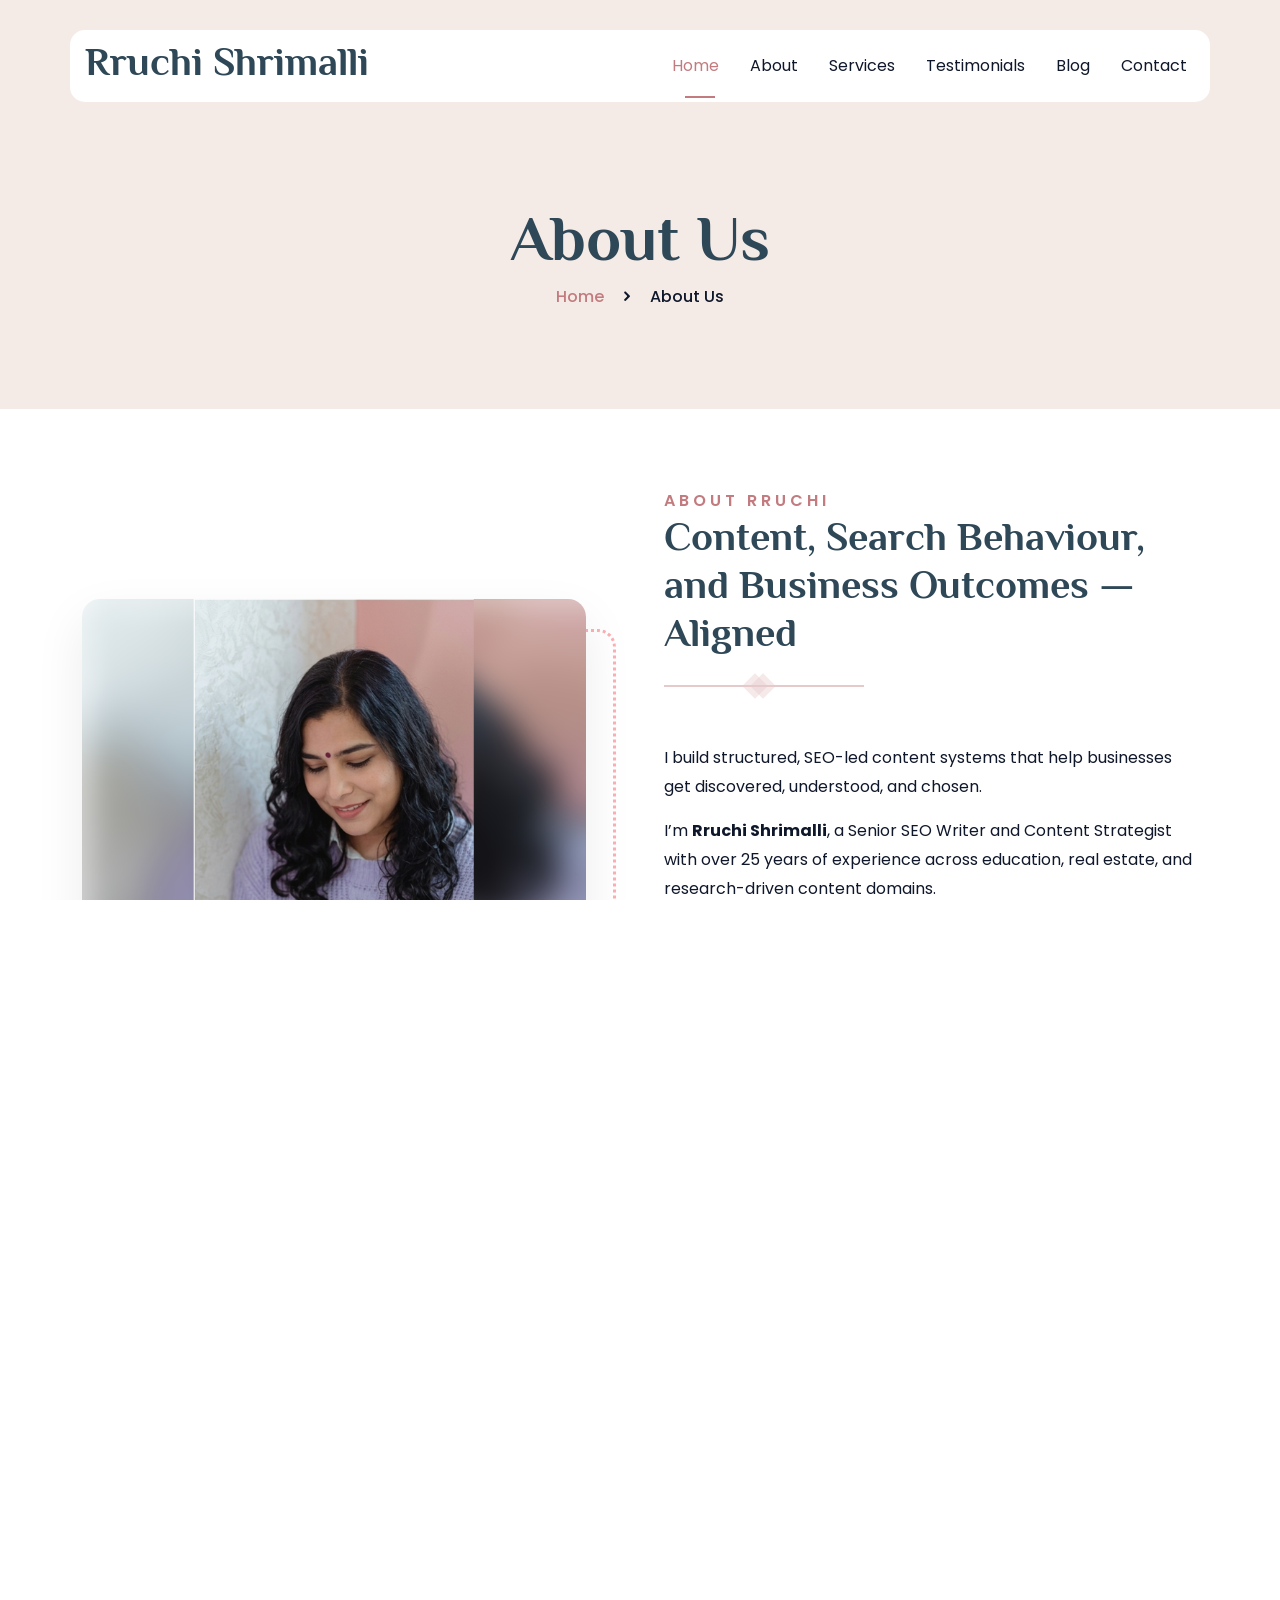
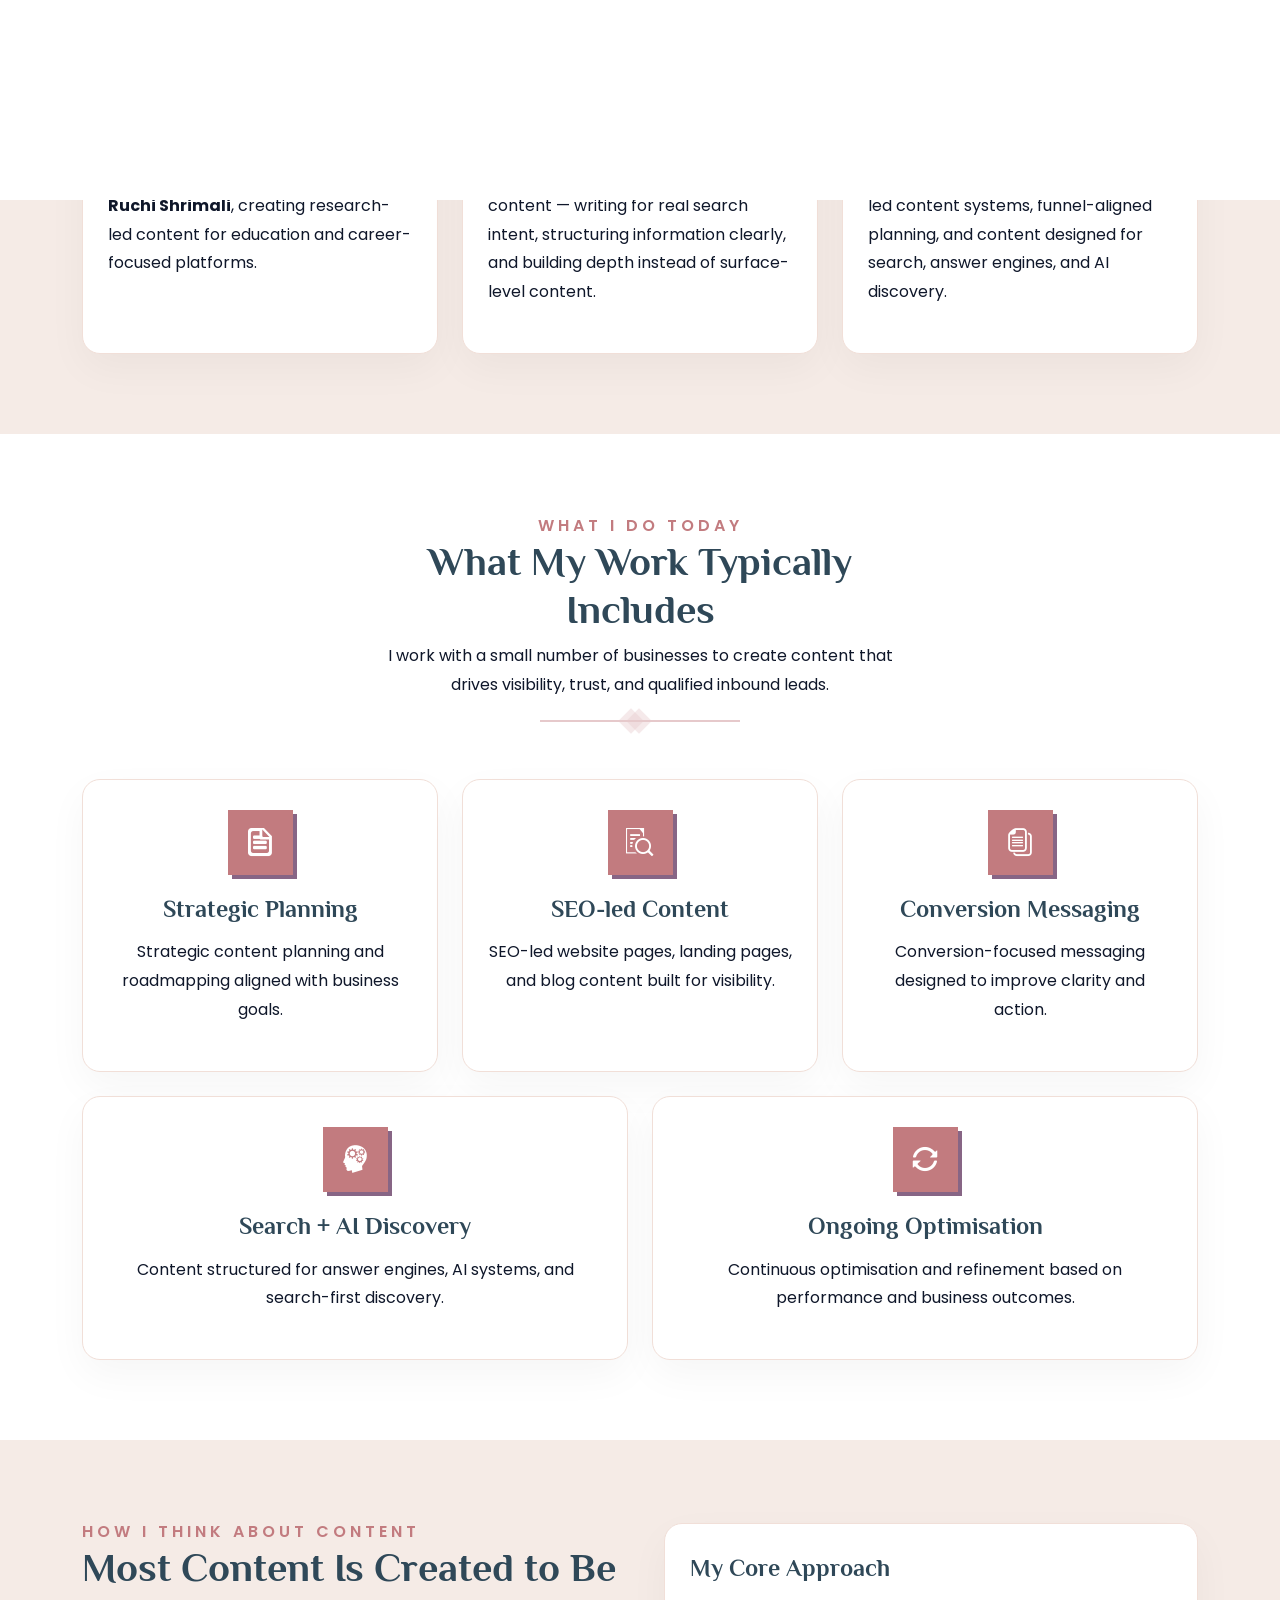
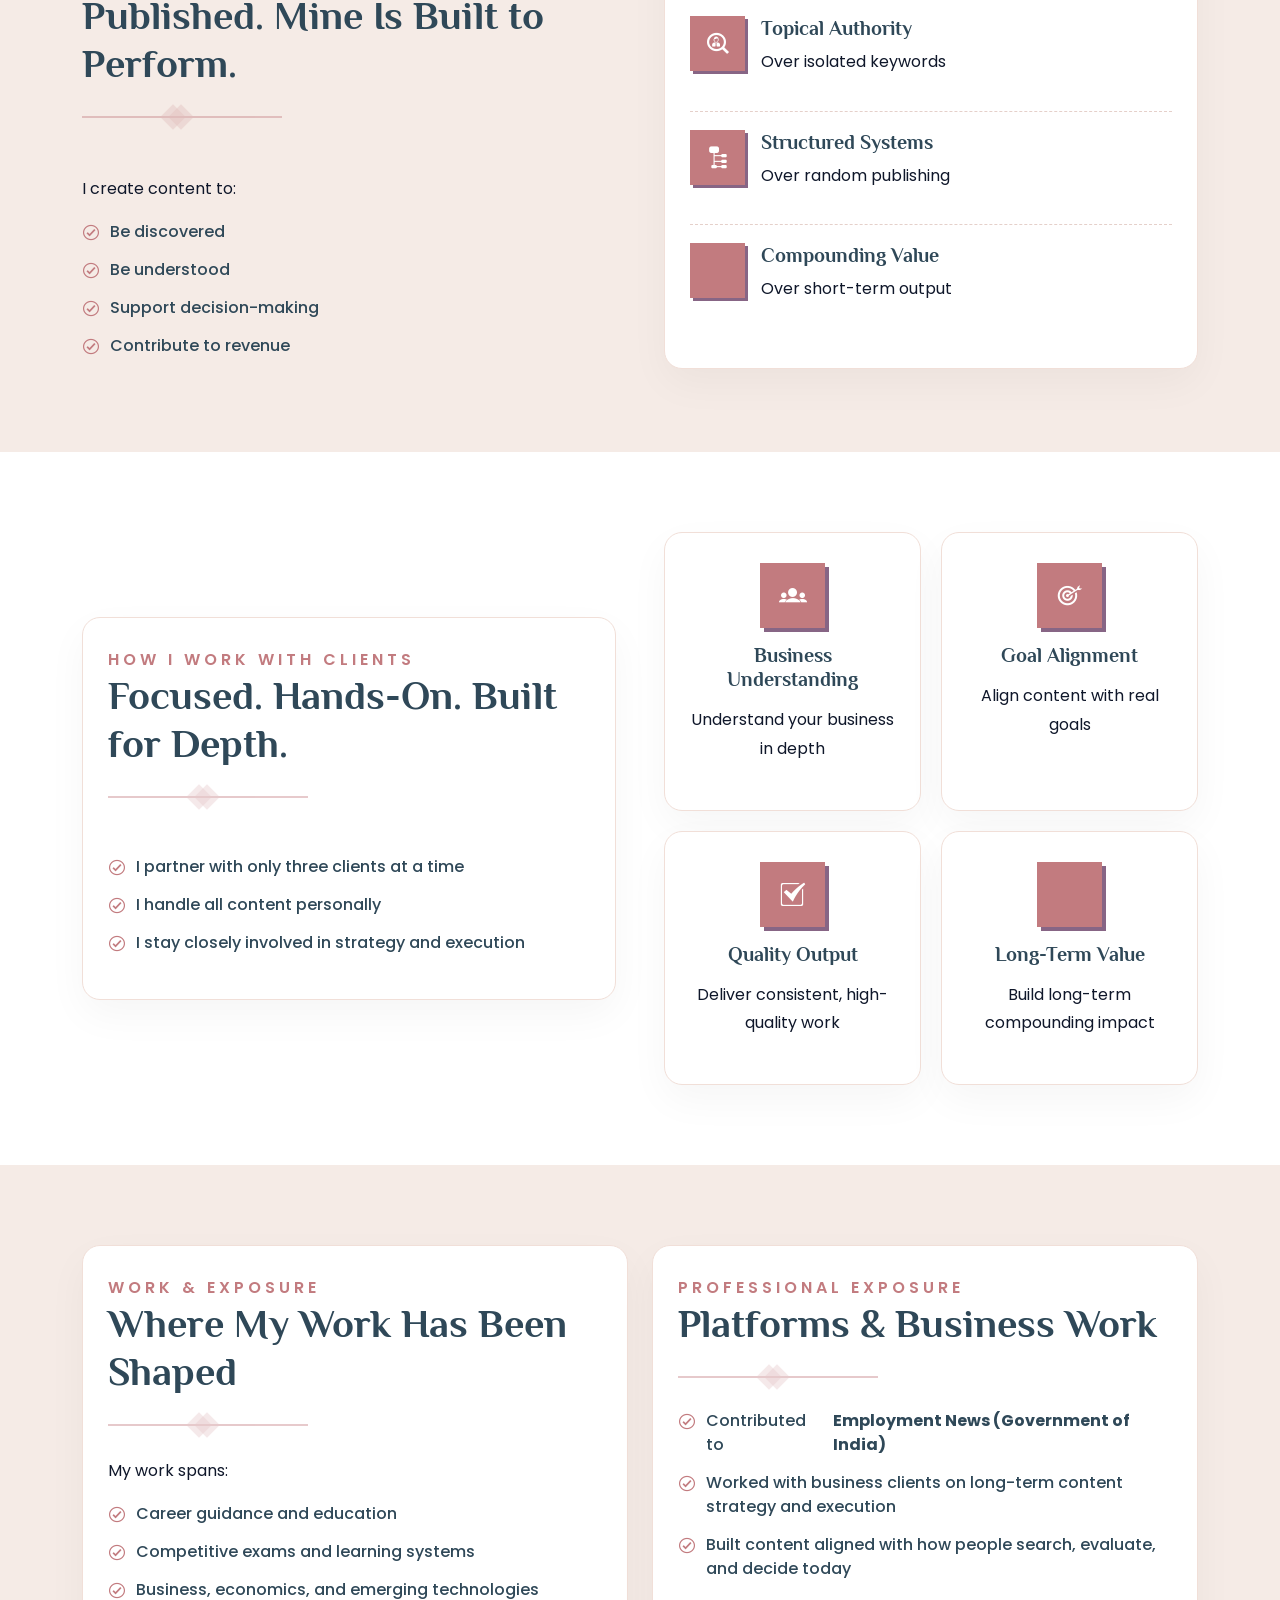
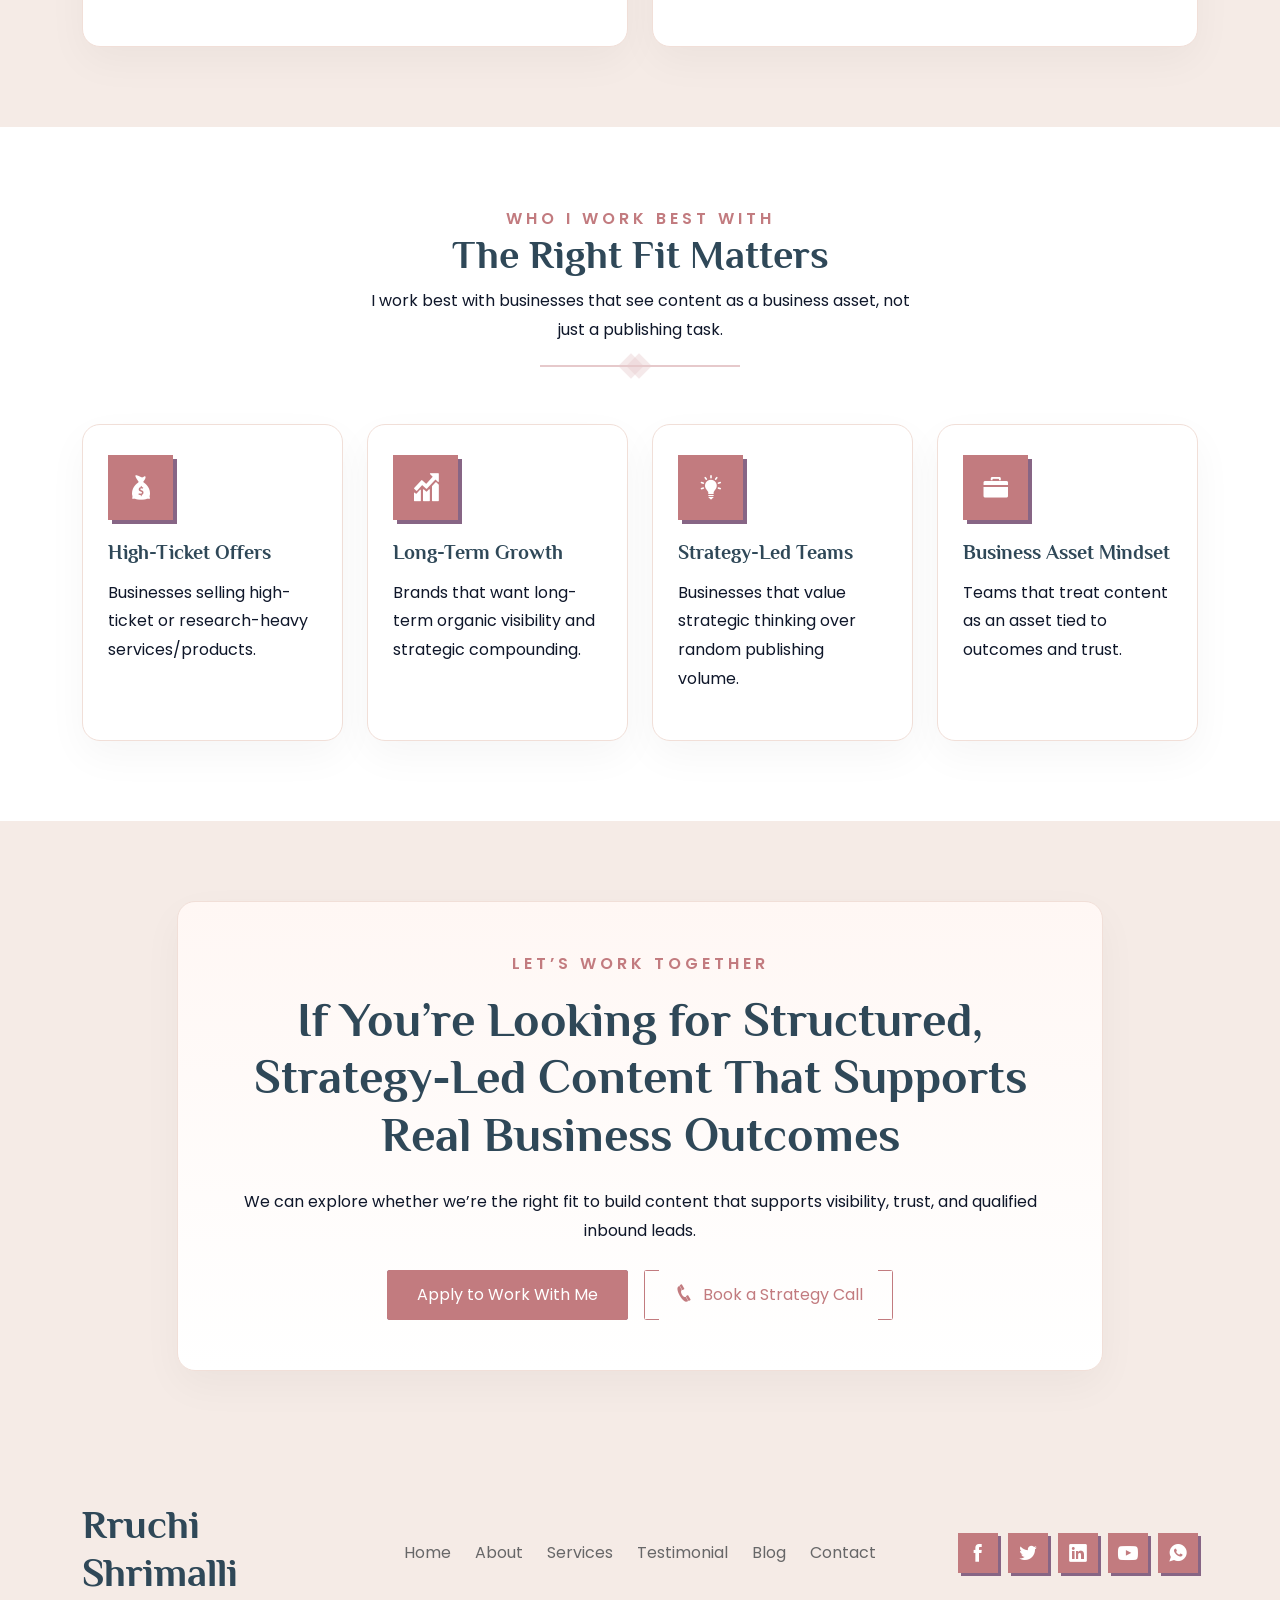
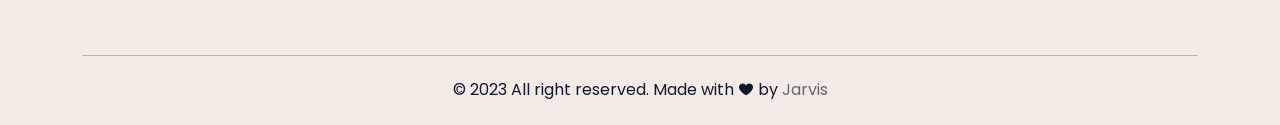
==== about.html @ ca0c1135 "developed all pages" ====
<!DOCTYPE html>
<html lang="zxx">

<head>
    <meta charset="UTF-8" />
    <meta http-equiv="X-UA-Compatible" content="IE=edge" />
    <meta name="viewport" content="width=device-width, initial-scale=1.0" />
    <meta name="description"
        content="Senior SEO writer and modular content strategist with 25+ years of experience creating search-ready content for mainly real estate, education and travel businesses.">
    <!--====== Title ======-->
    <title>Rruchi Shrimalli | Senior SEO Writer and Modular Content Strategist</title>
    <!-- ========== Favicon Ico ========== -->
    <link rel="icon" href="assets/images/favicon.ico" />
    <!-- Headings font -->
    <link rel="preconnect" href="https://fonts.gstatic.com/" crossorigin />
    <link href="https://fonts.googleapis.com/css2?family=Philosopher:ital,wght@0,400;0,700;1,400;1,700&amp;display=swap"
        rel="stylesheet" />
    <!-- Body font -->
    <link
        href="https://fonts.googleapis.com/css2?family=Poppins:ital,wght@0,300;0,400;0,600;0,700;1,300;1,400;1,600;1,700&amp;display=swap"
        rel="stylesheet" />
    <!--====== Bootstrap css ======-->
    <link rel="stylesheet" href="assets/css/bootstrap.min.css" />
    <!--====== swiper css ======-->
    <link rel="stylesheet" href="assets/css/swiper.min.css" />
    <!--====== IcoFont css ======-->
    <link rel="stylesheet" href="assets/css/icofont.min.css" />
    <!--====== Odometer css ======-->
    <link rel="stylesheet" href="assets/css/odometer-theme-default.css" />
    <!--====== Glightbox css ======-->
    <link rel="stylesheet" href="assets/css/glightbox.css" />
    <!--====== Margubs & Paddings css ======-->
    <link rel="stylesheet" href="assets/css/margins-paddings.css" />
    <!--====== Aos & Paddings css ======-->
    <link rel="stylesheet" href="assets/css/aos.css" />
    <!--====== Style css ======-->
    <link rel="stylesheet" href="assets/css/style.css" />
    <!--====== Custom variants ======-->
    <link rel="stylesheet" href="assets/css/colors/oldRose.css" id="color-switch" />
    <!-- Default color version -->
    <link rel="stylesheet" href="assets/css/fonts/philosopher-poppins.css" id="font-switch" />

</head>

<body>
    <div class="section-wrapper">
        <!-- ========== Preloader start ========== -->
        <div id="preLoader"></div>
        <!-- ========== Preloader end ========== -->
        <!-- ========== Header start ========== -->
        <header class="header">
            <div class="container">
                <div class="row">
                    <nav class="navbar navbar-expand-lg">
                        <a class="navbar-brand" href="index.html">
                            <!-- <h1 class="m-0">WONTED</h1> -->
                            <h1>Rruchi Shrimalli</h1>
                        </a>
                        <div class="collapse navbar-collapse" id="navbarSupportedContent">
                            <ul id="onepage-nav" class="navbar-nav menu ms-lg-auto">
                                <li class="nav-item active dropdown submenu">
                                    <a class="nav-link dropdown-toggle" href="/" role="button" data-bs-toggle="dropdown"
                                        aria-expanded="false">Home
                                    </a>
                                </li>
                                <li class="nav-item">
                                    <a class="nav-link" href="about.html">About</a>
                                </li>
                                <li class="nav-item">
                                    <a class="nav-link" href="services.html">Services</a>
                                </li>
                                <li class="nav-item">
                                    <a class="nav-link" href="#testimonial">Testimonials</a>
                                </li>
                                <li class="nav-item dropdown submenu">
                                    <a class="nav-link scroll" href="blog.html" aria-expanded="false">Blog
                                    </a>
                                </li>
                                <li class="nav-item">
                                    <a class="nav-link" href="contact.html">Contact</a>
                                </li>
                            </ul>
                        </div>
                        <button class="navbar-toggler collapsed" type="button" data-bs-toggle="collapse"
                            data-bs-target="#navbarSupportedContent" aria-controls="navbarSupportedContent"
                            aria-expanded="false" aria-label="Toggle navigation">
                            <span></span><span></span><span></span><span></span><span></span><span></span>
                        </button>
                    </nav>
                </div>
            </div>
        </header>
        <!-- ========== Header end ========== -->
    </div>
    <!-- ========== All about hero start ========== -->
    <section id="all-blogs" class="all-blogs hero__padding overflow-hidden position-relative bg-one">
        <div class="container">
            <div class="row">
                <div class="blog-title">
                    <h1 class="display-3" data-aos="fade-up" data-aos-duration="1000" data-aos-delay="600">
                        About Us
                    </h1>
                    <ul>
                        <li data-aos="fade-up" data-aos-duration="1000" data-aos-delay="650">
                            <a href="index.html">Home</a>
                        </li>
                        <li data-aos="fade-up" data-aos-duration="1000" data-aos-delay="700">
                            <i class="icofont-rounded-right"></i>
                        </li>
                        <li data-aos="fade-up" data-aos-duration="1000" data-aos-delay="750">
                            About Us
                        </li>
                    </ul>
                </div>
            </div>
        </div>
    </section>

    <!-- ========== About Intro section start ========== -->
    <section class="section-padding">
        <div class="container">
            <div class="row align-items-center g-5">
                <div class="col-lg-6" data-aos="fade-right" data-aos-duration="1000" data-aos-delay="150">
                    <div class="about-page-image-wrap">
                        <img src="assets/images/rruchii.png" alt="Rruchi Shrimalli"
                            class="img-fluid about-page-main-img" />
                        <div class="about-page-badge">
                            <span>25+</span>
                            <small>Years Experience</small>
                        </div>
                    </div>
                </div>

                <div class="col-lg-6" data-aos="fade-left" data-aos-duration="1000" data-aos-delay="200">
                    <div class="section-title-left">
                        <span>About Rruchi</span>
                        <h2 class="display-6">Content, Search Behaviour, and Business Outcomes — Aligned</h2>
                        <div class="section-divider divider-traingle"></div>
                    </div>

                    <p class="mt-4">
                        I build structured, SEO-led content systems that help businesses get discovered, understood, and
                        chosen.
                    </p>

                    <p>
                        I’m <strong>Rruchi Shrimalli</strong>, a Senior SEO Writer and Content Strategist with over 25
                        years of experience across education, real estate, and research-driven content domains.
                    </p>

                    <p>
                        My work sits at the intersection of:
                    </p>

                    <ul class="about-point-list">
                        <li><i class="icofont-check-circled"></i> how people search</li>
                        <li><i class="icofont-check-circled"></i> how they evaluate information</li>
                        <li><i class="icofont-check-circled"></i> how businesses convert that attention into leads and
                            revenue</li>
                    </ul>

                    <blockquote class="mt-4">
                        I don’t approach content as writing alone. I approach it as a system that should perform.
                    </blockquote>
                </div>
            </div>
        </div>
    </section>
    <!-- ========== About Intro section end ========== -->


    <!-- ========== Journey section start ========== -->
    <section class="section-padding bg-one">
        <div class="container">
            <div class="row">
                <div class="col-xl-6 offset-xl-3 col-lg-10 offset-lg-1">
                    <div class="section-title-center text-center">
                        <span>How My Work Evolved</span>
                        <h2 class="display-6">From Writing to Strategic Content Systems</h2>
                        <p>
                            My work evolved from long-form, research-led writing into building structured content
                            systems designed for performance.
                        </p>
                        <div class="section-divider divider-traingle"></div>
                    </div>
                </div>
            </div>

            <div class="row g-4">
                <div class="col-md-6 col-lg-4">
                    <div class="about-card translateEffect1 h-100">
                        <div class="about-card-icon">
                            <i class="icofont-edit"></i>
                        </div>
                        <h4>Started with Real Questions</h4>
                        <p>
                            I began my career under the name <strong>Ruchi Shrimali</strong>, creating research-led
                            content for education and career-focused platforms.
                        </p>
                    </div>
                </div>

                <div class="col-md-6 col-lg-4">
                    <div class="about-card translateEffect1 h-100">
                        <div class="about-card-icon">
                            <i class="icofont-light-bulb"></i>
                        </div>
                        <h4>Clarity Over Assumptions</h4>
                        <p>
                            That phase shaped how I think about content — writing for real search intent, structuring
                            information clearly, and building depth instead of surface-level content.
                        </p>
                    </div>
                </div>

                <div class="col-md-6 col-lg-4">
                    <div class="about-card translateEffect1 h-100">
                        <div class="about-card-icon">
                            <i class="icofont-chart-flow-1"></i>
                        </div>
                        <h4>Now Focused on Strategy</h4>
                        <p>
                            Today, my work is centered on SEO-led content systems, funnel-aligned planning, and content
                            designed for search, answer engines, and AI discovery.
                        </p>
                    </div>
                </div>
            </div>
        </div>
    </section>
    <!-- ========== Journey section end ========== -->


    <!-- ========== What I Do Today section start ========== -->
    <section class="section-padding">
        <div class="container">
            <div class="row">
                <div class="col-xl-6 offset-xl-3 col-lg-10 offset-lg-1">
                    <div class="section-title-center text-center">
                        <span>What I Do Today</span>
                        <h2 class="display-6">What My Work Typically Includes</h2>
                        <p>
                            I work with a small number of businesses to create content that drives visibility, trust,
                            and qualified inbound leads.
                        </p>
                        <div class="section-divider divider-traingle"></div>
                    </div>
                </div>
            </div>

            <div class="row g-4">
                <div class="col-md-6 col-lg-4">
                    <div class="about-service-box translateEffect1 h-100">
                        <i class="icofont-ui-file"></i>
                        <h4>Strategic Planning</h4>
                        <p>Strategic content planning and roadmapping aligned with business goals.</p>
                    </div>
                </div>

                <div class="col-md-6 col-lg-4">
                    <div class="about-service-box translateEffect1 h-100">
                        <i class="icofont-search-document"></i>
                        <h4>SEO-led Content</h4>
                        <p>SEO-led website pages, landing pages, and blog content built for visibility.</p>
                    </div>
                </div>

                <div class="col-md-6 col-lg-4">
                    <div class="about-service-box translateEffect1 h-100">
                        <i class="icofont-ui-copy"></i>
                        <h4>Conversion Messaging</h4>
                        <p>Conversion-focused messaging designed to improve clarity and action.</p>
                    </div>
                </div>

                <div class="col-md-6 col-lg-6">
                    <div class="about-service-box translateEffect1 h-100">
                        <i class="icofont-brainstorming"></i>
                        <h4>Search + AI Discovery</h4>
                        <p>Content structured for answer engines, AI systems, and search-first discovery.</p>
                    </div>
                </div>

                <div class="col-md-6 col-lg-6">
                    <div class="about-service-box translateEffect1 h-100">
                        <i class="icofont-refresh"></i>
                        <h4>Ongoing Optimisation</h4>
                        <p>Continuous optimisation and refinement based on performance and business outcomes.</p>
                    </div>
                </div>
            </div>
        </div>
    </section>
    <!-- ========== What I Do Today section end ========== -->


    <!-- ========== Philosophy section start ========== -->
    <section class="section-padding bg-one">
        <div class="container">
            <div class="row align-items-center g-5">
                <div class="col-lg-6">
                    <div class="section-title-left">
                        <span>How I Think About Content</span>
                        <h2 class="display-6">Most Content Is Created to Be Published. Mine Is Built to Perform.</h2>
                        <div class="section-divider divider-traingle"></div>
                    </div>

                    <p class="mt-4">I create content to:</p>
                    <ul class="about-point-list">
                        <li><i class="icofont-check-circled"></i> Be discovered</li>
                        <li><i class="icofont-check-circled"></i> Be understood</li>
                        <li><i class="icofont-check-circled"></i> Support decision-making</li>
                        <li><i class="icofont-check-circled"></i> Contribute to revenue</li>
                    </ul>
                </div>

                <div class="col-lg-6">
                    <div class="philosophy-box">
                        <h4>My Core Approach</h4>
                        <div class="philosophy-item">
                            <i class="icofont-search-job"></i>
                            <div>
                                <h5>Topical Authority</h5>
                                <p>Over isolated keywords</p>
                            </div>
                        </div>
                        <div class="philosophy-item">
                            <i class="icofont-chart-flow"></i>
                            <div>
                                <h5>Structured Systems</h5>
                                <p>Over random publishing</p>
                            </div>
                        </div>
                        <div class="philosophy-item">
                            <i class="icofont-growth"></i>
                            <div>
                                <h5>Compounding Value</h5>
                                <p>Over short-term output</p>
                            </div>
                        </div>
                    </div>
                </div>
            </div>
        </div>
    </section>
    <!-- ========== Philosophy section end ========== -->


    <!-- ========== Work Style section start ========== -->
    <section class="section-padding">
        <div class="container">
            <div class="row align-items-center g-5">
                <div class="col-lg-6">
                    <div class="work-style-box">
                        <div class="section-title-left">
                            <span>How I Work With Clients</span>
                            <h2 class="display-6">Focused. Hands-On. Built for Depth.</h2>
                            <div class="section-divider divider-traingle"></div>
                        </div>

                        <ul class="about-point-list mt-4">
                            <li><i class="icofont-check-circled"></i> I partner with only three clients at a time</li>
                            <li><i class="icofont-check-circled"></i> I handle all content personally</li>
                            <li><i class="icofont-check-circled"></i> I stay closely involved in strategy and execution
                            </li>
                        </ul>
                    </div>
                </div>

                <div class="col-lg-6">
                    <div class="about-card-grid">
                        <div class="mini-card translateEffect1">
                            <i class="icofont-ui-user-group"></i>
                            <h5>Business Understanding</h5>
                            <p>Understand your business in depth</p>
                        </div>
                        <div class="mini-card translateEffect1">
                            <i class="icofont-bullseye"></i>
                            <h5>Goal Alignment</h5>
                            <p>Align content with real goals</p>
                        </div>
                        <div class="mini-card translateEffect1">
                            <i class="icofont-tick-boxed"></i>
                            <h5>Quality Output</h5>
                            <p>Deliver consistent, high-quality work</p>
                        </div>
                        <div class="mini-card translateEffect1">
                            <i class="icofont-growth"></i>
                            <h5>Long-Term Value</h5>
                            <p>Build long-term compounding impact</p>
                        </div>
                    </div>
                </div>
            </div>
        </div>
    </section>
    <!-- ========== Work Style section end ========== -->


    <!-- ========== Exposure section start ========== -->
    <section class="section-padding bg-one">
        <div class="container">
            <div class="row g-4 align-items-stretch">
                <div class="col-lg-6">
                    <div class="exposure-box h-100">
                        <div class="section-title-left mb-4">
                            <span>Work & Exposure</span>
                            <h2 class="display-6">Where My Work Has Been Shaped</h2>
                            <div class="section-divider divider-traingle"></div>
                        </div>

                        <p>My work spans:</p>
                        <ul class="about-point-list">
                            <li><i class="icofont-check-circled"></i> Career guidance and education</li>
                            <li><i class="icofont-check-circled"></i> Competitive exams and learning systems</li>
                            <li><i class="icofont-check-circled"></i> Business, economics, and emerging technologies
                            </li>
                        </ul>
                    </div>
                </div>

                <div class="col-lg-6">
                    <div class="exposure-box h-100">
                        <div class="section-title-left mb-4">
                            <span>Professional Exposure</span>
                            <h2 class="display-6">Platforms & Business Work</h2>
                            <div class="section-divider divider-traingle"></div>
                        </div>

                        <ul class="about-point-list">
                            <li><i class="icofont-check-circled"></i> Contributed to <strong>Employment News (Government
                                    of India)</strong></li>
                            <li><i class="icofont-check-circled"></i> Worked with business clients on long-term content
                                strategy and execution</li>
                            <li><i class="icofont-check-circled"></i> Built content aligned with how people search,
                                evaluate, and decide today</li>
                        </ul>
                    </div>
                </div>
            </div>
        </div>
    </section>
    <!-- ========== Exposure section end ========== -->


    <!-- ========== Best Fit section start ========== -->
    <section class="section-padding">
        <div class="container">
            <div class="row">
                <div class="col-xl-6 offset-xl-3 col-lg-10 offset-lg-1">
                    <div class="section-title-center text-center">
                        <span>Who I Work Best With</span>
                        <h2 class="display-6">The Right Fit Matters</h2>
                        <p>
                            I work best with businesses that see content as a business asset, not just a publishing
                            task.
                        </p>
                        <div class="section-divider divider-traingle"></div>
                    </div>
                </div>
            </div>

            <div class="row g-4">
                <div class="col-md-6 col-lg-3">
                    <div class="fit-box translateEffect1 h-100">
                        <i class="icofont-money-bag"></i>
                        <h5>High-Ticket Offers</h5>
                        <p>Businesses selling high-ticket or research-heavy services/products.</p>
                    </div>
                </div>

                <div class="col-md-6 col-lg-3">
                    <div class="fit-box translateEffect1 h-100">
                        <i class="icofont-chart-histogram"></i>
                        <h5>Long-Term Growth</h5>
                        <p>Brands that want long-term organic visibility and strategic compounding.</p>
                    </div>
                </div>

                <div class="col-md-6 col-lg-3">
                    <div class="fit-box translateEffect1 h-100">
                        <i class="icofont-light-bulb"></i>
                        <h5>Strategy-Led Teams</h5>
                        <p>Businesses that value strategic thinking over random publishing volume.</p>
                    </div>
                </div>

                <div class="col-md-6 col-lg-3">
                    <div class="fit-box translateEffect1 h-100">
                        <i class="icofont-briefcase-2"></i>
                        <h5>Business Asset Mindset</h5>
                        <p>Teams that treat content as an asset tied to outcomes and trust.</p>
                    </div>
                </div>
            </div>
        </div>
    </section>
    <!-- ========== Best Fit section end ========== -->


    <!-- ========== About CTA section start ========== -->
    <section class="section-padding about-cta bg-one">
        <div class="container">
            <div class="row">
                <div class="col-lg-10 offset-lg-1">
                    <div class="about-cta-box text-center">
                        <span class="badge-text mb-3">Let’s Work Together</span>
                        <h2 class="display-5 mb-4">If You’re Looking for Structured, Strategy-Led Content That Supports
                            Real Business Outcomes</h2>
                        <p class="mb-4">
                            We can explore whether we’re the right fit to build content that supports visibility, trust,
                            and qualified inbound leads.
                        </p>
                        <div class="d-flex flex-wrap justify-content-center gap-3">
                            <a href="contact.html" class="button button__primary">
                                <span>Apply to Work With Me</span>
                            </a>
                            <a href="tel:+919999512688" class="btn__secondary">
                                <i class="icofont-phone"></i> Book a Strategy Call
                            </a>
                        </div>
                    </div>
                </div>
            </div>
        </div>
    </section>
    <!-- ========== About CTA section end ========== -->

    <!-- ========== Footer section Start ========== -->
    <footer class="footer bg-one overflow-hidden">
      <div class="container">
        <div class="footer__top m-50px-t m-50px-b">
          <div class="row">
            <div class="col-lg-3 d-flex justify-content-center align-items-center mb-3 mb-lg-0 justify-content-lg-start"
              data-aos="fade-up" data-aos-duration="1000" data-aos-delay="150">
              <a href="index.html">
                <h1>Rruchi Shrimalli</h1>
              </a>
            </div>
            <div class="col-lg-6 d-flex justify-content-center align-items-center mb-3 mb-lg-0">
              <ul class="footer__menu">
                <li data-aos="fade-up" data-aos-duration="1000" data-aos-delay="200">
                  <a href="#hero" class="smooth">Home</a>
                </li>
                <li data-aos="fade-up" data-aos-duration="1000" data-aos-delay="250">
                  <a href="#about" class="smooth">About</a>
                </li>
                <li data-aos="fade-up" data-aos-duration="1000" data-aos-delay="300">
                  <a href="services.html" class="smooth">Services</a>
                </li>
                <li data-aos="fade-up" data-aos-duration="1000" data-aos-delay="450">
                  <a href="#testimonial" class="smooth">Testimonial</a>
                </li>
                <li data-aos="fade-up" data-aos-duration="1000" data-aos-delay="500">
                  <a href="#blog" class="smooth">Blog</a>
                </li>
                <li data-aos="fade-up" data-aos-duration="1000" data-aos-delay="550">
                  <a href="#contact" class="smooth">Contact</a>
                </li>
              </ul>
            </div>
            <div class="col-lg-3 d-flex justify-content-center align-items-center mb-3 mb-lg-0 justify-content-lg-end">
              <ul class="social-icon">
                <li data-aos="fade-up" data-aos-duration="1000" data-aos-delay="600">
                  <a href="#"><i class="icofont-facebook"></i></a>
                </li>
                <li data-aos="fade-up" data-aos-duration="1000" data-aos-delay="650">
                  <a href="#"><i class="icofont-twitter"></i></a>
                </li>
                <li data-aos="fade-up" data-aos-duration="1000" data-aos-delay="700">
                  <a href="#"><i class="icofont-linkedin"></i></a>
                </li>
                <li data-aos="fade-up" data-aos-duration="1000" data-aos-delay="750">
                  <a href="#"><i class="icofont-youtube-play"></i></a>
                </li>
                <li data-aos="fade-up" data-aos-duration="1000" data-aos-delay="800">
                  <a href="#"><i class="icofont-whatsapp"></i></a>
                </li>
              </ul>
            </div>
          </div>
        </div>
        <hr />
        <div class="footer__copyright m-20px-t m-20px-b">
          <div class="row">
            <div class="col-12">
              <p class="m-0 text-center">
                &copy; 2023 All right reserved. Made with
                <i class="icofont-heart"></i> by <a href="#">Jarvis</a>
              </p>
            </div>
          </div>
        </div>
      </div>
    </footer>
    <!-- ========== Footer section End ========== -->
    </div>
    <!--====== jquery js ======-->
    <script src="assets/js/jquery.min.js"></script>
    <!--====== Bootstrap js ======-->
    <script src="assets/js/bootstrap.bundle.min.js"></script>
    <!--====== One page nav ======-->
    <script src="assets/js/onepageNav.js"></script>
    <!--====== Ajaxchimp js ======-->
    <script src="assets/js/jquery.ajaxchimp.min.js"></script>
    <!--====== Glightbox js ======-->
    <script src="assets/js/glightbox.js"></script>
    <!--====== Glightbox js ======-->
    <script src="assets/js/swiper.min.js"></script>
    <!--====== Appear js ======-->
    <script src="assets/js/jquery.appear.min.js"></script>
    <!--====== Odometer js ======-->
    <script src="assets/js/odometer.min.js"></script>
    <!--====== Aos js ======-->
    <script src="assets/js/aos.js"></script>
    <!--====== Jquery validate js ======-->
    <script src="assets/js/jquery.validate.js"></script>
    <!--====== Isotope js ======-->
    <script src="assets/js/isotope.pkgd.min.js"></script>
    <!--====== Custom js ======-->
    <script src="assets/js/custom.js"></script>

</body>

</html>
---- assets/css/odometer-theme-default.css ----
.odometer.odometer-auto-theme,.odometer.odometer-theme-default{display:inline-block;vertical-align:middle;position:relative}.odometer.odometer-auto-theme .odometer-digit,.odometer.odometer-theme-default .odometer-digit{display:inline-block;vertical-align:middle;position:relative}.odometer.odometer-auto-theme .odometer-digit .odometer-digit-spacer,.odometer.odometer-theme-default .odometer-digit .odometer-digit-spacer{display:inline-block;vertical-align:middle;visibility:hidden}.odometer.odometer-auto-theme .odometer-digit .odometer-digit-inner,.odometer.odometer-theme-default .odometer-digit .odometer-digit-inner{text-align:left;display:block;position:absolute;top:0;left:0;right:0;bottom:0;overflow:hidden}.odometer.odometer-auto-theme .odometer-digit .odometer-ribbon,.odometer.odometer-theme-default .odometer-digit .odometer-ribbon{display:block}.odometer.odometer-auto-theme .odometer-digit .odometer-ribbon-inner,.odometer.odometer-theme-default .odometer-digit .odometer-ribbon-inner{display:block;-webkit-backface-visibility:hidden;backface-visibility:hidden}.odometer.odometer-auto-theme .odometer-digit .odometer-value,.odometer.odometer-theme-default .odometer-digit .odometer-value{display:block;-webkit-transform:translateZ(0);transform:translateZ(0)}.odometer.odometer-auto-theme .odometer-digit .odometer-value.odometer-last-value,.odometer.odometer-theme-default .odometer-digit .odometer-value.odometer-last-value{position:absolute}.odometer.odometer-auto-theme.odometer-animating-up .odometer-ribbon-inner,.odometer.odometer-theme-default.odometer-animating-up .odometer-ribbon-inner{-webkit-transition:-webkit-transform 2s;-moz-transition:-moz-transform 2s;-ms-transition:-ms-transform 2s;-o-transition:-o-transform 2s;transition:transform 2s}.odometer.odometer-auto-theme.odometer-animating-up.odometer-animating .odometer-ribbon-inner,.odometer.odometer-theme-default.odometer-animating-up.odometer-animating .odometer-ribbon-inner{-webkit-transform:translateY(-100%);-moz-transform:translateY(-100%);-ms-transform:translateY(-100%);-o-transform:translateY(-100%);transform:translateY(-100%)}.odometer.odometer-auto-theme.odometer-animating-down .odometer-ribbon-inner,.odometer.odometer-theme-default.odometer-animating-down .odometer-ribbon-inner{-webkit-transform:translateY(-100%);-moz-transform:translateY(-100%);-ms-transform:translateY(-100%);-o-transform:translateY(-100%);transform:translateY(-100%)}.odometer.odometer-auto-theme.odometer-animating-down.odometer-animating .odometer-ribbon-inner,.odometer.odometer-theme-default.odometer-animating-down.odometer-animating .odometer-ribbon-inner{-webkit-transition:-webkit-transform 2s;-moz-transition:-moz-transform 2s;-ms-transition:-ms-transform 2s;-o-transition:-o-transform 2s;transition:transform 2s;-webkit-transform:translateY(0);-moz-transform:translateY(0);-ms-transform:translateY(0);-o-transform:translateY(0);transform:translateY(0)}.odometer.odometer-auto-theme,.odometer.odometer-theme-default{line-height:1}.odometer.odometer-auto-theme .odometer-value,.odometer.odometer-theme-default .odometer-value{text-align:center}
---- assets/css/margins-paddings.css ----
/*==============================
  Margins
================================*/

/*Margin All*/

.m-auto-all {
  margin: auto;
}

.m-0px {
  margin: 0;
}

.m-5px {
  margin: 5px;
}

.m-10px {
  margin: 10px;
}

.m-15px {
  margin: 15px;
}

.m-20px {
  margin: 20px;
}

.m-25px {
  margin: 25px;
}

.m-30px {
  margin: 30px;
}

.m-35px {
  margin: 35px;
}

.m-40px {
  margin: 40px;
}

.m-45px {
  margin: 45px;
}

.m-50px {
  margin: 50px;
}

.m-55px {
  margin: 55px;
}

.m-60px {
  margin: 60px;
}

.m-65px {
  margin: 65px;
}

.m-70px {
  margin: 70px;
}

.m-75px {
  margin: 75px;
}

.m-80px {
  margin: 80px;
}

.m-85px {
  margin: 85px;
}

.m-90px {
  margin: 90px;
}

.m-95px {
  margin: 95px;
}

.m-100px {
  margin: 100px;
}

/*Margin top buttom*/

.m-0px-tb {
  margin-top: 0px;
  margin-bottom: 0px;
}

.m-5px-tb {
  margin-top: 5px;
  margin-bottom: 5px;
}

.m-10px-tb {
  margin-top: 10px;
  margin-bottom: 10px;
}

.m-15px-tb {
  margin-top: 15px;
  margin-bottom: 15px;
}

.m-20px-tb {
  margin-top: 20px;
  margin-bottom: 20px;
}

.m-25px-tb {
  margin-top: 25px;
  margin-bottom: 25px;
}

.m-30px-tb {
  margin-top: 30px;
  margin-bottom: 30px;
}

.m-35px-tb {
  margin-top: 35px;
  margin-bottom: 35px;
}

.m-40px-tb {
  margin-top: 40px;
  margin-bottom: 40px;
}

.m-45px-tb {
  margin-top: 45px;
  margin-bottom: 45px;
}

.m-50px-tb {
  margin-top: 50px;
  margin-bottom: 50px;
}

.m-55px-tb {
  margin-top: 55px;
  margin-bottom: 55px;
}

.m-60px-tb {
  margin-top: 60px;
  margin-bottom: 60px;
}

.m-65px-tb {
  margin-top: 65px;
  margin-bottom: 65px;
}

.m-70px-tb {
  margin-top: 70px;
  margin-bottom: 70px;
}

.m-75px-tb {
  margin-top: 75px;
  margin-bottom: 75px;
}

.m-80px-tb {
  margin-top: 80px;
  margin-bottom: 80px;
}

.m-85px-tb {
  margin-top: 85px;
  margin-bottom: 85px;
}

.m-90px-tb {
  margin-top: 90px;
  margin-bottom: 90px;
}

.m-95px-tb {
  margin-top: 95px;
  margin-bottom: 95px;
}

.m-100px-tb {
  margin-top: 100px;
  margin-bottom: 100px;
}

/*Margin left right*/

.m-0px-lr {
  margin-left: 0px;
  margin-right: 0px;
}

.m-5px-lr {
  margin-left: 5px;
  margin-right: 5px;
}

.m-10px-lr {
  margin-left: 10px;
  margin-right: 10px;
}

.m-15px-lr {
  margin-left: 15px;
  margin-right: 15px;
}

.m-20px-lr {
  margin-left: 20px;
  margin-right: 20px;
}

.m-25px-lr {
  margin-left: 25px;
  margin-right: 25px;
}

.m-30px-lr {
  margin-left: 30px;
  margin-right: 30px;
}

.m-35px-lr {
  margin-left: 35px;
  margin-right: 35px;
}

.m-40px-lr {
  margin-left: 40px;
  margin-right: 40px;
}

.m-45px-lr {
  margin-left: 45px;
  margin-right: 45px;
}

.m-50px-lr {
  margin-left: 50px;
  margin-right: 50px;
}

.m-55px-lr {
  margin-left: 55px;
  margin-right: 55px;
}

.m-60px-lr {
  margin-left: 60px;
  margin-right: 60px;
}

.m-65px-lr {
  margin-left: 65px;
  margin-right: 65px;
}

.m-70px-lr {
  margin-left: 70px;
  margin-right: 70px;
}

.m-75px-lr {
  margin-left: 75px;
  margin-right: 75px;
}

.m-80px-lr {
  margin-left: 80px;
  margin-right: 80px;
}

.m-85px-lr {
  margin-left: 85px;
  margin-right: 85px;
}

.m-90px-lr {
  margin-left: 90px;
  margin-right: 90px;
}

.m-95px-lr {
  margin-left: 95px;
  margin-right: 95px;
}

.m-100px-lr {
  margin-left: 100px;
  margin-right: 100px;
}

/*Margin top*/

.m-0px-t {
  margin-top: 0px;
}

.m-5px-t {
  margin-top: 5px;
}

.m-10px-t {
  margin-top: 10px;
}

.m-15px-t {
  margin-top: 15px;
}

.m-20px-t {
  margin-top: 20px;
}

.m-25px-t {
  margin-top: 25px;
}

.m-30px-t {
  margin-top: 30px;
}

.m-35px-t {
  margin-top: 35px;
}

.m-40px-t {
  margin-top: 40px;
}

.m-45px-t {
  margin-top: 45px;
}

.m-50px-t {
  margin-top: 50px;
}

.m-55px-t {
  margin-top: 55px;
}

.m-60px-t {
  margin-top: 60px;
}

.m-65px-t {
  margin-top: 65px;
}

.m-70px-t {
  margin-top: 70px;
}

.m-75px-t {
  margin-top: 75px;
}

.m-80px-t {
  margin-top: 80px;
}

.m-85px-t {
  margin-top: 85px;
}

.m-90px-t {
  margin-top: 90px;
}

.m-95px-t {
  margin-top: 95px;
}

.m-100px-t {
  margin-top: 100px;
}
.m-150px-t {
  margin-top: 150px;
}

/*Margin Bottom*/

.m-0px-b {
  margin-bottom: 0px;
}

.m-5px-b {
  margin-bottom: 5px;
}

.m-10px-b {
  margin-bottom: 10px;
}

.m-15px-b {
  margin-bottom: 15px;
}

.m-20px-b {
  margin-bottom: 20px;
}

.m-25px-b {
  margin-bottom: 25px;
}

.m-30px-b {
  margin-bottom: 30px;
}

.m-35px-b {
  margin-bottom: 35px;
}

.m-40px-b {
  margin-bottom: 40px;
}

.m-45px-b {
  margin-bottom: 45px;
}

.m-50px-b {
  margin-bottom: 50px;
}

.m-55px-b {
  margin-bottom: 55px;
}

.m-60px-b {
  margin-bottom: 60px;
}

.m-65px-b {
  margin-bottom: 65px;
}

.m-70px-b {
  margin-bottom: 70px;
}

.m-75px-b {
  margin-bottom: 75px;
}

.m-80px-b {
  margin-bottom: 80px;
}

.m-85px-b {
  margin-bottom: 85px;
}

.m-90px-b {
  margin-bottom: 90px;
}

.m-95px-b {
  margin-bottom: 95px;
}

.m-100px-b {
  margin-bottom: 100px;
}

/*Margin Left*/

.m-0px-l {
  margin-left: 0px;
}

.m-5px-l {
  margin-left: 5px;
}

.m-10px-l {
  margin-left: 10px;
}

.m-15px-l {
  margin-left: 15px;
}

.m-20px-l {
  margin-left: 20px;
}

.m-25px-l {
  margin-left: 25px;
}

.m-30px-l {
  margin-left: 30px;
}

.m-35px-l {
  margin-left: 35px;
}

.m-40px-l {
  margin-left: 40px;
}

.m-45px-l {
  margin-left: 45px;
}

.m-50px-l {
  margin-left: 50px;
}

.m-55px-l {
  margin-left: 55px;
}

.m-60px-l {
  margin-left: 60px;
}

.m-65px-l {
  margin-left: 65px;
}

.m-70px-l {
  margin-left: 70px;
}

.m-75px-l {
  margin-left: 75px;
}

.m-80px-l {
  margin-left: 80px;
}

.m-85px-l {
  margin-left: 85px;
}

.m-90px-l {
  margin-left: 90px;
}

.m-95px-l {
  margin-left: 95px;
}

.m-100px-l {
  margin-left: 100px;
}

/*Margin right*/

.m-0px-r {
  margin-right: 0px;
}

.m-5px-r {
  margin-right: 5px;
}

.m-10px-r {
  margin-right: 10px;
}

.m-15px-r {
  margin-right: 15px;
}

.m-20px-r {
  margin-right: 20px;
}

.m-25px-r {
  margin-right: 25px;
}

.m-30px-r {
  margin-right: 30px;
}

.m-35px-r {
  margin-right: 35px;
}

.m-40px-r {
  margin-right: 40px;
}

.m-45px-r {
  margin-right: 45px;
}

.m-50px-r {
  margin-right: 50px;
}

.m-55px-r {
  margin-right: 55px;
}

.m-60px-r {
  margin-right: 60px;
}

.m-65px-r {
  margin-right: 65px;
}

.m-70px-r {
  margin-right: 70px;
}

.m-75px-r {
  margin-right: 75px;
}

.m-80px-r {
  margin-right: 80px;
}

.m-85px-r {
  margin-right: 85px;
}

.m-90px-r {
  margin-right: 90px;
}

.m-95px-r {
  margin-right: 95px;
}

.m-100px-r {
  margin-right: 100px;
}

@media (max-width: 1200px) {
  /*Margin All*/
  .lg-m-0px {
    margin: 0;
  }
  .lg-m-5px {
    margin: 5px;
  }
  .lg-m-10px {
    margin: 10px;
  }
  .lg-m-15px {
    margin: 15px;
  }
  .lg-m-20px {
    margin: 20px;
  }
  .lg-m-25px {
    margin: 25px;
  }
  .lg-m-30px {
    margin: 30px;
  }
  .lg-m-35px {
    margin: 35px;
  }
  .lg-m-40px {
    margin: 40px;
  }
  .lg-m-45px {
    margin: 45px;
  }
  .lg-m-50px {
    margin: 50px;
  }
  .lg-m-55px {
    margin: 55px;
  }
  .lg-m-60px {
    margin: 60px;
  }
  .lg-m-65px {
    margin: 65px;
  }
  .lg-m-70px {
    margin: 70px;
  }
  .lg-m-75px {
    margin: 75px;
  }
  .lg-m-80px {
    margin: 80px;
  }
  .lg-m-85px {
    margin: 85px;
  }
  .lg-m-90px {
    margin: 90px;
  }
  .lg-m-95px {
    margin: 95px;
  }
  .lg-m-100px {
    margin: 100px;
  }
  /*Margin top buttom*/
  .lg-m-0px-tb {
    margin-top: 0px;
    margin-bottom: 0px;
  }
  .lg-m-5px-tb {
    margin-top: 5px;
    margin-bottom: 5px;
  }
  .lg-m-10px-tb {
    margin-top: 10px;
    margin-bottom: 10px;
  }
  .lg-m-15px-tb {
    margin-top: 15px;
    margin-bottom: 15px;
  }
  .lg-m-20px-tb {
    margin-top: 20px;
    margin-bottom: 20px;
  }
  .lg-m-25px-tb {
    margin-top: 25px;
    margin-bottom: 25px;
  }
  .lg-m-30px-tb {
    margin-top: 30px;
    margin-bottom: 30px;
  }
  .lg-m-35px-tb {
    margin-top: 35px;
    margin-bottom: 35px;
  }
  .lg-m-40px-tb {
    margin-top: 40px;
    margin-bottom: 40px;
  }
  .lg-m-45px-tb {
    margin-top: 45px;
    margin-bottom: 45px;
  }
  .lg-m-50px-tb {
    margin-top: 50px;
    margin-bottom: 50px;
  }
  .lg-m-55px-tb {
    margin-top: 55px;
    margin-bottom: 55px;
  }
  .lg-m-60px-tb {
    margin-top: 60px;
    margin-bottom: 60px;
  }
  .lg-m-65px-tb {
    margin-top: 65px;
    margin-bottom: 65px;
  }
  .lg-m-70px-tb {
    margin-top: 70px;
    margin-bottom: 70px;
  }
  .lg-m-75px-tb {
    margin-top: 75px;
    margin-bottom: 75px;
  }
  .lg-m-80px-tb {
    margin-top: 80px;
    margin-bottom: 80px;
  }
  .lg-m-85px-tb {
    margin-top: 85px;
    margin-bottom: 85px;
  }
  .lg-m-90px-tb {
    margin-top: 90px;
    margin-bottom: 90px;
  }
  .lg-m-95px-tb {
    margin-top: 95px;
    margin-bottom: 95px;
  }
  .lg-m-100px-tb {
    margin-top: 100px;
    margin-bottom: 100px;
  }
  /*Margin left right*/
  .lg-m-0px-lr {
    margin-left: 0px;
    margin-right: 0px;
  }
  .lg-m-5px-lr {
    margin-left: 5px;
    margin-right: 5px;
  }
  .lg-m-10px-lr {
    margin-left: 10px;
    margin-right: 10px;
  }
  .lg-m-15px-lr {
    margin-left: 15px;
    margin-right: 15px;
  }
  .lg-m-20px-lr {
    margin-left: 20px;
    margin-right: 20px;
  }
  .lg-m-25px-lr {
    margin-left: 25px;
    margin-right: 25px;
  }
  .lg-m-30px-lr {
    margin-left: 30px;
    margin-right: 30px;
  }
  .lg-m-35px-lr {
    margin-left: 35px;
    margin-right: 35px;
  }
  .lg-m-40px-lr {
    margin-left: 40px;
    margin-right: 40px;
  }
  .lg-m-45px-lr {
    margin-left: 45px;
    margin-right: 45px;
  }
  .lg-m-50px-lr {
    margin-left: 50px;
    margin-right: 50px;
  }
  .lg-m-55px-lr {
    margin-left: 55px;
    margin-right: 55px;
  }
  .lg-m-60px-lr {
    margin-left: 60px;
    margin-right: 60px;
  }
  .lg-m-65px-lr {
    margin-left: 65px;
    margin-right: 65px;
  }
  .lg-m-70px-lr {
    margin-left: 70px;
    margin-right: 70px;
  }
  .lg-m-75px-lr {
    margin-left: 75px;
    margin-right: 75px;
  }
  .lg-m-80px-lr {
    margin-left: 80px;
    margin-right: 80px;
  }
  .lg-m-85px-lr {
    margin-left: 85px;
    margin-right: 85px;
  }
  .lg-m-90px-lr {
    margin-left: 90px;
    margin-right: 90px;
  }
  .lg-m-95px-lr {
    margin-left: 95px;
    margin-right: 95px;
  }
  .lg-m-100px-lr {
    margin-left: 100px;
    margin-right: 100px;
  }
  /*Margin top*/
  .lg-m-0px-t {
    margin-top: 0px;
  }
  .lg-m-5px-t {
    margin-top: 5px;
  }
  .lg-m-10px-t {
    margin-top: 10px;
  }
  .lg-m-15px-t {
    margin-top: 15px;
  }
  .lg-m-20px-t {
    margin-top: 20px;
  }
  .lg-m-25px-t {
    margin-top: 25px;
  }
  .lg-m-30px-t {
    margin-top: 30px;
  }
  .lg-m-35px-t {
    margin-top: 35px;
  }
  .lg-m-40px-t {
    margin-top: 40px;
  }
  .lg-m-45px-t {
    margin-top: 45px;
  }
  .lg-m-50px-t {
    margin-top: 50px;
  }
  .lg-m-55px-t {
    margin-top: 55px;
  }
  .lg-m-60px-t {
    margin-top: 60px;
  }
  .lg-m-65px-t {
    margin-top: 65px;
  }
  .lg-m-70px-t {
    margin-top: 70px;
  }
  .lg-m-75px-t {
    margin-top: 75px;
  }
  .lg-m-80px-t {
    margin-top: 80px;
  }
  .lg-m-85px-t {
    margin-top: 85px;
  }
  .lg-m-90px-t {
    margin-top: 90px;
  }
  .lg-m-95px-t {
    margin-top: 95px;
  }
  .lg-m-100px-t {
    margin-top: 100px;
  }
  /*Margin Bottom*/
  .lg-m-0px-b {
    margin-bottom: 0px;
  }
  .lg-m-5px-b {
    margin-bottom: 5px;
  }
  .lg-m-10px-b {
    margin-bottom: 10px;
  }
  .lg-m-15px-b {
    margin-bottom: 15px;
  }
  .lg-m-20px-b {
    margin-bottom: 20px;
  }
  .lg-m-25px-b {
    margin-bottom: 25px;
  }
  .lg-m-30px-b {
    margin-bottom: 30px;
  }
  .lg-m-35px-b {
    margin-bottom: 35px;
  }
  .lg-m-40px-b {
    margin-bottom: 40px;
  }
  .lg-m-45px-b {
    margin-bottom: 45px;
  }
  .lg-m-50px-b {
    margin-bottom: 50px;
  }
  .lg-m-55px-b {
    margin-bottom: 55px;
  }
  .lg-m-60px-b {
    margin-bottom: 60px;
  }
  .lg-m-65px-b {
    margin-bottom: 65px;
  }
  .lg-m-70px-b {
    margin-bottom: 70px;
  }
  .lg-m-75px-b {
    margin-bottom: 75px;
  }
  .lg-m-80px-b {
    margin-bottom: 80px;
  }
  .lg-m-85px-b {
    margin-bottom: 85px;
  }
  .lg-m-90px-b {
    margin-bottom: 90px;
  }
  .lg-m-95px-b {
    margin-bottom: 95px;
  }
  .lg-m-100px-b {
    margin-bottom: 100px;
  }
  /*Margin Left*/
  .lg-m-0px-l {
    margin-left: 0px;
  }
  .lg-m-5px-l {
    margin-left: 5px;
  }
  .lg-m-10px-l {
    margin-left: 10px;
  }
  .lg-m-15px-l {
    margin-left: 15px;
  }
  .lg-m-20px-l {
    margin-left: 20px;
  }
  .lg-m-25px-l {
    margin-left: 25px;
  }
  .lg-m-30px-l {
    margin-left: 30px;
  }
  .lg-m-35px-l {
    margin-left: 35px;
  }
  .lg-m-40px-l {
    margin-left: 40px;
  }
  .lg-m-45px-l {
    margin-left: 45px;
  }
  .lg-m-50px-l {
    margin-left: 50px;
  }
  .lg-m-55px-l {
    margin-left: 55px;
  }
  .lg-m-60px-l {
    margin-left: 60px;
  }
  .lg-m-65px-l {
    margin-left: 65px;
  }
  .lg-m-70px-l {
    margin-left: 70px;
  }
  .lg-m-75px-l {
    margin-left: 75px;
  }
  .lg-m-80px-l {
    margin-left: 80px;
  }
  .lg-m-85px-l {
    margin-left: 85px;
  }
  .lg-m-90px-l {
    margin-left: 90px;
  }
  .lg-m-95px-l {
    margin-left: 95px;
  }
  .lg-m-100px-l {
    margin-left: 100px;
  }
  /*Margin right*/
  .lg-m-0px-r {
    margin-right: 0px;
  }
  .lg-m-5px-r {
    margin-right: 5px;
  }
  .lg-m-10px-r {
    margin-right: 10px;
  }
  .lg-m-15px-r {
    margin-right: 15px;
  }
  .lg-m-20px-r {
    margin-right: 20px;
  }
  .lg-m-25px-r {
    margin-right: 25px;
  }
  .lg-m-30px-r {
    margin-right: 30px;
  }
  .lg-m-35px-r {
    margin-right: 35px;
  }
  .lg-m-40px-r {
    margin-right: 40px;
  }
  .lg-m-45px-r {
    margin-right: 45px;
  }
  .lg-m-50px-r {
    margin-right: 50px;
  }
  .lg-m-55px-r {
    margin-right: 55px;
  }
  .lg-m-60px-r {
    margin-right: 60px;
  }
  .lg-m-65px-r {
    margin-right: 65px;
  }
  .lg-m-70px-r {
    margin-right: 70px;
  }
  .lg-m-75px-r {
    margin-right: 75px;
  }
  .lg-m-80px-r {
    margin-right: 80px;
  }
  .lg-m-85px-r {
    margin-right: 85px;
  }
  .lg-m-90px-r {
    margin-right: 90px;
  }
  .lg-m-95px-r {
    margin-right: 95px;
  }
  .lg-m-100px-r {
    margin-right: 100px;
  }
}

@media (max-width: 991px) {
  /*Margin All*/
  .md-m-0px {
    margin: 0;
  }
  .md-m-5px {
    margin: 5px;
  }
  .md-m-10px {
    margin: 10px;
  }
  .md-m-15px {
    margin: 15px;
  }
  .md-m-20px {
    margin: 20px;
  }
  .md-m-25px {
    margin: 25px;
  }
  .md-m-30px {
    margin: 30px;
  }
  .md-m-35px {
    margin: 35px;
  }
  .md-m-40px {
    margin: 40px;
  }
  .md-m-45px {
    margin: 45px;
  }
  .md-m-50px {
    margin: 50px;
  }
  .md-m-55px {
    margin: 55px;
  }
  .md-m-60px {
    margin: 60px;
  }
  .md-m-65px {
    margin: 65px;
  }
  .md-m-70px {
    margin: 70px;
  }
  .md-m-75px {
    margin: 75px;
  }
  .md-m-80px {
    margin: 80px;
  }
  .md-m-85px {
    margin: 85px;
  }
  .md-m-90px {
    margin: 90px;
  }
  .md-m-95px {
    margin: 95px;
  }
  .md-m-100px {
    margin: 100px;
  }
  /*Margin top buttom*/
  .md-m-0px-tb {
    margin-top: 0px;
    margin-bottom: 0px;
  }
  .md-m-5px-tb {
    margin-top: 5px;
    margin-bottom: 5px;
  }
  .md-m-10px-tb {
    margin-top: 10px;
    margin-bottom: 10px;
  }
  .md-m-15px-tb {
    margin-top: 15px;
    margin-bottom: 15px;
  }
  .md-m-20px-tb {
    margin-top: 20px;
    margin-bottom: 20px;
  }
  .md-m-25px-tb {
    margin-top: 25px;
    margin-bottom: 25px;
  }
  .md-m-30px-tb {
    margin-top: 30px;
    margin-bottom: 30px;
  }
  .md-m-35px-tb {
    margin-top: 35px;
    margin-bottom: 35px;
  }
  .md-m-40px-tb {
    margin-top: 40px;
    margin-bottom: 40px;
  }
  .md-m-45px-tb {
    margin-top: 45px;
    margin-bottom: 45px;
  }
  .md-m-50px-tb {
    margin-top: 50px;
    margin-bottom: 50px;
  }
  .md-m-55px-tb {
    margin-top: 55px;
    margin-bottom: 55px;
  }
  .md-m-60px-tb {
    margin-top: 60px;
    margin-bottom: 60px;
  }
  .md-m-65px-tb {
    margin-top: 65px;
    margin-bottom: 65px;
  }
  .md-m-70px-tb {
    margin-top: 70px;
    margin-bottom: 70px;
  }
  .md-m-75px-tb {
    margin-top: 75px;
    margin-bottom: 75px;
  }
  .md-m-80px-tb {
    margin-top: 80px;
    margin-bottom: 80px;
  }
  .md-m-85px-tb {
    margin-top: 85px;
    margin-bottom: 85px;
  }
  .md-m-90px-tb {
    margin-top: 90px;
    margin-bottom: 90px;
  }
  .md-m-95px-tb {
    margin-top: 95px;
    margin-bottom: 95px;
  }
  .md-m-100px-tb {
    margin-top: 100px;
    margin-bottom: 100px;
  }
  /*Margin left right*/
  .md-m-0px-lr {
    margin-left: 0px;
    margin-right: 0px;
  }
  .md-m-5px-lr {
    margin-left: 5px;
    margin-right: 5px;
  }
  .md-m-10px-lr {
    margin-left: 10px;
    margin-right: 10px;
  }
  .md-m-15px-lr {
    margin-left: 15px;
    margin-right: 15px;
  }
  .md-m-20px-lr {
    margin-left: 20px;
    margin-right: 20px;
  }
  .md-m-25px-lr {
    margin-left: 25px;
    margin-right: 25px;
  }
  .md-m-30px-lr {
    margin-left: 30px;
    margin-right: 30px;
  }
  .md-m-35px-lr {
    margin-left: 35px;
    margin-right: 35px;
  }
  .md-m-40px-lr {
    margin-left: 40px;
    margin-right: 40px;
  }
  .md-m-45px-lr {
    margin-left: 45px;
    margin-right: 45px;
  }
  .md-m-50px-lr {
    margin-left: 50px;
    margin-right: 50px;
  }
  .md-m-55px-lr {
    margin-left: 55px;
    margin-right: 55px;
  }
  .md-m-60px-lr {
    margin-left: 60px;
    margin-right: 60px;
  }
  .md-m-65px-lr {
    margin-left: 65px;
    margin-right: 65px;
  }
  .md-m-70px-lr {
    margin-left: 70px;
    margin-right: 70px;
  }
  .md-m-75px-lr {
    margin-left: 75px;
    margin-right: 75px;
  }
  .md-m-80px-lr {
    margin-left: 80px;
    margin-right: 80px;
  }
  .md-m-85px-lr {
    margin-left: 85px;
    margin-right: 85px;
  }
  .md-m-90px-lr {
    margin-left: 90px;
    margin-right: 90px;
  }
  .md-m-95px-lr {
    margin-left: 95px;
    margin-right: 95px;
  }
  .md-m-100px-lr {
    margin-left: 100px;
    margin-right: 100px;
  }
  /*Margin top*/
  .md-m-0px-t {
    margin-top: 0px;
  }
  .md-m-5px-t {
    margin-top: 5px;
  }
  .md-m-10px-t {
    margin-top: 10px;
  }
  .md-m-15px-t {
    margin-top: 15px;
  }
  .md-m-20px-t {
    margin-top: 20px;
  }
  .md-m-25px-t {
    margin-top: 25px;
  }
  .md-m-30px-t {
    margin-top: 30px;
  }
  .md-m-35px-t {
    margin-top: 35px;
  }
  .md-m-40px-t {
    margin-top: 40px;
  }
  .md-m-45px-t {
    margin-top: 45px;
  }
  .md-m-50px-t {
    margin-top: 50px;
  }
  .md-m-55px-t {
    margin-top: 55px;
  }
  .md-m-60px-t {
    margin-top: 60px;
  }
  .md-m-65px-t {
    margin-top: 65px;
  }
  .md-m-70px-t {
    margin-top: 70px;
  }
  .md-m-75px-t {
    margin-top: 75px;
  }
  .md-m-80px-t {
    margin-top: 80px;
  }
  .md-m-85px-t {
    margin-top: 85px;
  }
  .md-m-90px-t {
    margin-top: 90px;
  }
  .md-m-95px-t {
    margin-top: 95px;
  }
  .md-m-100px-t {
    margin-top: 100px;
  }
  /*Margin Bottom*/
  .md-m-0px-b {
    margin-bottom: 0px;
  }
  .md-m-5px-b {
    margin-bottom: 5px;
  }
  .md-m-10px-b {
    margin-bottom: 10px;
  }
  .md-m-15px-b {
    margin-bottom: 15px;
  }
  .md-m-20px-b {
    margin-bottom: 20px;
  }
  .md-m-25px-b {
    margin-bottom: 25px;
  }
  .md-m-30px-b {
    margin-bottom: 30px;
  }
  .md-m-35px-b {
    margin-bottom: 35px;
  }
  .md-m-40px-b {
    margin-bottom: 40px;
  }
  .md-m-45px-b {
    margin-bottom: 45px;
  }
  .md-m-50px-b {
    margin-bottom: 50px;
  }
  .md-m-55px-b {
    margin-bottom: 55px;
  }
  .md-m-60px-b {
    margin-bottom: 60px;
  }
  .md-m-65px-b {
    margin-bottom: 65px;
  }
  .md-m-70px-b {
    margin-bottom: 70px;
  }
  .md-m-75px-b {
    margin-bottom: 75px;
  }
  .md-m-80px-b {
    margin-bottom: 80px;
  }
  .md-m-85px-b {
    margin-bottom: 85px;
  }
  .md-m-90px-b {
    margin-bottom: 90px;
  }
  .md-m-95px-b {
    margin-bottom: 95px;
  }
  .md-m-100px-b {
    margin-bottom: 100px;
  }
  /*Margin Left*/
  .md-m-0px-l {
    margin-left: 0px;
  }
  .md-m-5px-l {
    margin-left: 5px;
  }
  .md-m-10px-l {
    margin-left: 10px;
  }
  .md-m-15px-l {
    margin-left: 15px;
  }
  .md-m-20px-l {
    margin-left: 20px;
  }
  .md-m-25px-l {
    margin-left: 25px;
  }
  .md-m-30px-l {
    margin-left: 30px;
  }
  .md-m-35px-l {
    margin-left: 35px;
  }
  .md-m-40px-l {
    margin-left: 40px;
  }
  .md-m-45px-l {
    margin-left: 45px;
  }
  .md-m-50px-l {
    margin-left: 50px;
  }
  .md-m-55px-l {
    margin-left: 55px;
  }
  .md-m-60px-l {
    margin-left: 60px;
  }
  .md-m-65px-l {
    margin-left: 65px;
  }
  .md-m-70px-l {
    margin-left: 70px;
  }
  .md-m-75px-l {
    margin-left: 75px;
  }
  .md-m-80px-l {
    margin-left: 80px;
  }
  .md-m-85px-l {
    margin-left: 85px;
  }
  .md-m-90px-l {
    margin-left: 90px;
  }
  .md-m-95px-l {
    margin-left: 95px;
  }
  .md-m-100px-l {
    margin-left: 100px;
  }
  /*Margin right*/
  .md-m-0px-r {
    margin-right: 0px;
  }
  .md-m-5px-r {
    margin-right: 5px;
  }
  .md-m-10px-r {
    margin-right: 10px;
  }
  .md-m-15px-r {
    margin-right: 15px;
  }
  .md-m-20px-r {
    margin-right: 20px;
  }
  .md-m-25px-r {
    margin-right: 25px;
  }
  .md-m-30px-r {
    margin-right: 30px;
  }
  .md-m-35px-r {
    margin-right: 35px;
  }
  .md-m-40px-r {
    margin-right: 40px;
  }
  .md-m-45px-r {
    margin-right: 45px;
  }
  .md-m-50px-r {
    margin-right: 50px;
  }
  .md-m-55px-r {
    margin-right: 55px;
  }
  .md-m-60px-r {
    margin-right: 60px;
  }
  .md-m-65px-r {
    margin-right: 65px;
  }
  .md-m-70px-r {
    margin-right: 70px;
  }
  .md-m-75px-r {
    margin-right: 75px;
  }
  .md-m-80px-r {
    margin-right: 80px;
  }
  .md-m-85px-r {
    margin-right: 85px;
  }
  .md-m-90px-r {
    margin-right: 90px;
  }
  .md-m-95px-r {
    margin-right: 95px;
  }
  .md-m-100px-r {
    margin-right: 100px;
  }
}

@media (max-width: 767px) {
  /*Margin All*/
  .sm-m-0px {
    margin: 0;
  }
  .sm-m-5px {
    margin: 5px;
  }
  .sm-m-10px {
    margin: 10px;
  }
  .sm-m-15px {
    margin: 15px;
  }
  .sm-m-20px {
    margin: 20px;
  }
  .sm-m-25px {
    margin: 25px;
  }
  .sm-m-30px {
    margin: 30px;
  }
  .sm-m-35px {
    margin: 35px;
  }
  .sm-m-40px {
    margin: 40px;
  }
  .sm-m-45px {
    margin: 45px;
  }
  .sm-m-50px {
    margin: 50px;
  }
  .sm-m-55px {
    margin: 55px;
  }
  .sm-m-60px {
    margin: 60px;
  }
  .sm-m-65px {
    margin: 65px;
  }
  .sm-m-70px {
    margin: 70px;
  }
  .sm-m-75px {
    margin: 75px;
  }
  .sm-m-80px {
    margin: 80px;
  }
  .sm-m-85px {
    margin: 85px;
  }
  .sm-m-90px {
    margin: 90px;
  }
  .sm-m-95px {
    margin: 95px;
  }
  .sm-m-100px {
    margin: 100px;
  }
  /*Margin top buttom*/
  .sm-m-0px-tb {
    margin-top: 0px;
    margin-bottom: 0px;
  }
  .sm-m-5px-tb {
    margin-top: 5px;
    margin-bottom: 5px;
  }
  .sm-m-10px-tb {
    margin-top: 10px;
    margin-bottom: 10px;
  }
  .sm-m-15px-tb {
    margin-top: 15px;
    margin-bottom: 15px;
  }
  .sm-m-20px-tb {
    margin-top: 20px;
    margin-bottom: 20px;
  }
  .sm-m-25px-tb {
    margin-top: 25px;
    margin-bottom: 25px;
  }
  .sm-m-30px-tb {
    margin-top: 30px;
    margin-bottom: 30px;
  }
  .sm-m-35px-tb {
    margin-top: 35px;
    margin-bottom: 35px;
  }
  .sm-m-40px-tb {
    margin-top: 40px;
    margin-bottom: 40px;
  }
  .sm-m-45px-tb {
    margin-top: 45px;
    margin-bottom: 45px;
  }
  .sm-m-50px-tb {
    margin-top: 50px;
    margin-bottom: 50px;
  }
  .sm-m-55px-tb {
    margin-top: 55px;
    margin-bottom: 55px;
  }
  .sm-m-60px-tb {
    margin-top: 60px;
    margin-bottom: 60px;
  }
  .sm-m-65px-tb {
    margin-top: 65px;
    margin-bottom: 65px;
  }
  .sm-m-70px-tb {
    margin-top: 70px;
    margin-bottom: 70px;
  }
  .sm-m-75px-tb {
    margin-top: 75px;
    margin-bottom: 75px;
  }
  .sm-m-80px-tb {
    margin-top: 80px;
    margin-bottom: 80px;
  }
  .sm-m-85px-tb {
    margin-top: 85px;
    margin-bottom: 85px;
  }
  .sm-m-90px-tb {
    margin-top: 90px;
    margin-bottom: 90px;
  }
  .sm-m-95px-tb {
    margin-top: 95px;
    margin-bottom: 95px;
  }
  .sm-m-100px-tb {
    margin-top: 100px;
    margin-bottom: 100px;
  }
  /*Margin left right*/
  .sm-m-0px-lr {
    margin-left: 0px;
    margin-right: 0px;
  }
  .sm-m-5px-lr {
    margin-left: 5px;
    margin-right: 5px;
  }
  .sm-m-10px-lr {
    margin-left: 10px;
    margin-right: 10px;
  }
  .sm-m-15px-lr {
    margin-left: 15px;
    margin-right: 15px;
  }
  .sm-m-20px-lr {
    margin-left: 20px;
    margin-right: 20px;
  }
  .sm-m-25px-lr {
    margin-left: 25px;
    margin-right: 25px;
  }
  .sm-m-30px-lr {
    margin-left: 30px;
    margin-right: 30px;
  }
  .sm-m-35px-lr {
    margin-left: 35px;
    margin-right: 35px;
  }
  .sm-m-40px-lr {
    margin-left: 40px;
    margin-right: 40px;
  }
  .sm-m-45px-lr {
    margin-left: 45px;
    margin-right: 45px;
  }
  .sm-m-50px-lr {
    margin-left: 50px;
    margin-right: 50px;
  }
  .sm-m-55px-lr {
    margin-left: 55px;
    margin-right: 55px;
  }
  .sm-m-60px-lr {
    margin-left: 60px;
    margin-right: 60px;
  }
  .sm-m-65px-lr {
    margin-left: 65px;
    margin-right: 65px;
  }
  .sm-m-70px-lr {
    margin-left: 70px;
    margin-right: 70px;
  }
  .sm-m-75px-lr {
    margin-left: 75px;
    margin-right: 75px;
  }
  .sm-m-80px-lr {
    margin-left: 80px;
    margin-right: 80px;
  }
  .sm-m-85px-lr {
    margin-left: 85px;
    margin-right: 85px;
  }
  .sm-m-90px-lr {
    margin-left: 90px;
    margin-right: 90px;
  }
  .sm-m-95px-lr {
    margin-left: 95px;
    margin-right: 95px;
  }
  .sm-m-100px-lr {
    margin-left: 100px;
    margin-right: 100px;
  }
  /*Margin top*/
  .sm-m-0px-t {
    margin-top: 0px;
  }
  .sm-m-5px-t {
    margin-top: 5px;
  }
  .sm-m-10px-t {
    margin-top: 10px;
  }
  .sm-m-15px-t {
    margin-top: 15px;
  }
  .sm-m-20px-t {
    margin-top: 20px;
  }
  .sm-m-25px-t {
    margin-top: 25px;
  }
  .sm-m-30px-t {
    margin-top: 30px;
  }
  .sm-m-35px-t {
    margin-top: 35px;
  }
  .sm-m-40px-t {
    margin-top: 40px;
  }
  .sm-m-45px-t {
    margin-top: 45px;
  }
  .sm-m-50px-t {
    margin-top: 50px;
  }
  .sm-m-55px-t {
    margin-top: 55px;
  }
  .sm-m-60px-t {
    margin-top: 60px;
  }
  .sm-m-65px-t {
    margin-top: 65px;
  }
  .sm-m-70px-t {
    margin-top: 70px;
  }
  .sm-m-75px-t {
    margin-top: 75px;
  }
  .sm-m-80px-t {
    margin-top: 80px;
  }
  .sm-m-85px-t {
    margin-top: 85px;
  }
  .sm-m-90px-t {
    margin-top: 90px;
  }
  .sm-m-95px-t {
    margin-top: 95px;
  }
  .sm-m-100px-t {
    margin-top: 100px;
  }
  /*Margin Bottom*/
  .sm-m-0px-b {
    margin-bottom: 0px;
  }
  .sm-m-5px-b {
    margin-bottom: 5px;
  }
  .sm-m-10px-b {
    margin-bottom: 10px;
  }
  .sm-m-15px-b {
    margin-bottom: 15px;
  }
  .sm-m-20px-b {
    margin-bottom: 20px;
  }
  .sm-m-25px-b {
    margin-bottom: 25px;
  }
  .sm-m-30px-b {
    margin-bottom: 30px;
  }
  .sm-m-35px-b {
    margin-bottom: 35px;
  }
  .sm-m-40px-b {
    margin-bottom: 40px;
  }
  .sm-m-45px-b {
    margin-bottom: 45px;
  }
  .sm-m-50px-b {
    margin-bottom: 50px;
  }
  .sm-m-55px-b {
    margin-bottom: 55px;
  }
  .sm-m-60px-b {
    margin-bottom: 60px;
  }
  .sm-m-65px-b {
    margin-bottom: 65px;
  }
  .sm-m-70px-b {
    margin-bottom: 70px;
  }
  .sm-m-75px-b {
    margin-bottom: 75px;
  }
  .sm-m-80px-b {
    margin-bottom: 80px;
  }
  .sm-m-85px-b {
    margin-bottom: 85px;
  }
  .sm-m-90px-b {
    margin-bottom: 90px;
  }
  .sm-m-95px-b {
    margin-bottom: 95px;
  }
  .sm-m-100px-b {
    margin-bottom: 100px;
  }
  /*Margin Left*/
  .sm-m-0px-l {
    margin-left: 0px;
  }
  .sm-m-5px-l {
    margin-left: 5px;
  }
  .sm-m-10px-l {
    margin-left: 10px;
  }
  .sm-m-15px-l {
    margin-left: 15px;
  }
  .sm-m-20px-l {
    margin-left: 20px;
  }
  .sm-m-25px-l {
    margin-left: 25px;
  }
  .sm-m-30px-l {
    margin-left: 30px;
  }
  .sm-m-35px-l {
    margin-left: 35px;
  }
  .sm-m-40px-l {
    margin-left: 40px;
  }
  .sm-m-45px-l {
    margin-left: 45px;
  }
  .sm-m-50px-l {
    margin-left: 50px;
  }
  .sm-m-55px-l {
    margin-left: 55px;
  }
  .sm-m-60px-l {
    margin-left: 60px;
  }
  .sm-m-65px-l {
    margin-left: 65px;
  }
  .sm-m-70px-l {
    margin-left: 70px;
  }
  .sm-m-75px-l {
    margin-left: 75px;
  }
  .sm-m-80px-l {
    margin-left: 80px;
  }
  .sm-m-85px-l {
    margin-left: 85px;
  }
  .sm-m-90px-l {
    margin-left: 90px;
  }
  .sm-m-95px-l {
    margin-left: 95px;
  }
  .sm-m-100px-l {
    margin-left: 100px;
  }
  /*Margin right*/
  .sm-m-0px-r {
    margin-right: 0px;
  }
  .sm-m-5px-r {
    margin-right: 5px;
  }
  .sm-m-10px-r {
    margin-right: 10px;
  }
  .sm-m-15px-r {
    margin-right: 15px;
  }
  .sm-m-20px-r {
    margin-right: 20px;
  }
  .sm-m-25px-r {
    margin-right: 25px;
  }
  .sm-m-30px-r {
    margin-right: 30px;
  }
  .sm-m-35px-r {
    margin-right: 35px;
  }
  .sm-m-40px-r {
    margin-right: 40px;
  }
  .sm-m-45px-r {
    margin-right: 45px;
  }
  .sm-m-50px-r {
    margin-right: 50px;
  }
  .sm-m-55px-r {
    margin-right: 55px;
  }
  .sm-m-60px-r {
    margin-right: 60px;
  }
  .sm-m-65px-r {
    margin-right: 65px;
  }
  .sm-m-70px-r {
    margin-right: 70px;
  }
  .sm-m-75px-r {
    margin-right: 75px;
  }
  .sm-m-80px-r {
    margin-right: 80px;
  }
  .sm-m-85px-r {
    margin-right: 85px;
  }
  .sm-m-90px-r {
    margin-right: 90px;
  }
  .sm-m-95px-r {
    margin-right: 95px;
  }
  .sm-m-100px-r {
    margin-right: 100px;
  }
}

/*==============================
  Padding
================================*/

/*Padding All*/

.p-0px {
  padding: 0;
}

.p-5px {
  padding: 5px;
}

.p-10px {
  padding: 10px;
}

.p-15px {
  padding: 15px;
}

.p-20px {
  padding: 20px;
}

.p-25px {
  padding: 25px;
}

.p-30px {
  padding: 30px;
}

.p-35px {
  padding: 35px;
}

.p-40px {
  padding: 40px;
}

.p-45px {
  padding: 45px;
}

.p-50px {
  padding: 50px;
}

.p-55px {
  padding: 55px;
}

.p-60px {
  padding: 60px;
}

.p-65px {
  padding: 65px;
}

.p-70px {
  padding: 70px;
}

.p-75px {
  padding: 75px;
}

.p-80px {
  padding: 80px;
}

.p-85px {
  padding: 85px;
}

.p-90px {
  padding: 90px;
}

.p-95px {
  padding: 95px;
}

.p-100px {
  padding: 100px;
}

.p-150px-t {
  padding-top: 150px;
}

/*Padding Left Right*/

.p-0px-lr {
  padding-left: 0;
  padding-right: 0;
}

.p-5px-lr {
  padding-left: 5px;
  padding-right: 5px;
}

.p-10px-lr {
  padding-left: 10px;
  padding-right: 10px;
}

.p-15px-lr {
  padding-left: 15px;
  padding-right: 15px;
}

.p-20px-lr {
  padding-left: 20px;
  padding-right: 20px;
}

.p-25px-lr {
  padding-left: 25px;
  padding-right: 25px;
}

.p-30px-lr {
  padding-left: 30px;
  padding-right: 30px;
}

.p-35px-lr {
  padding-left: 35px;
  padding-right: 35px;
}

.p-40px-lr {
  padding-left: 40px;
  padding-right: 40px;
}

.p-45px-lr {
  padding-left: 45px;
  padding-right: 45px;
}

.p-50px-lr {
  padding-left: 50px;
  padding-right: 50px;
}

.p-55px-lr {
  padding-left: 55px;
  padding-right: 55px;
}

.p-60px-lr {
  padding-left: 60px;
  padding-right: 60px;
}

.p-65px-lr {
  padding-left: 65px;
  padding-right: 65px;
}

.p-70px-lr {
  padding-left: 70px;
  padding-right: 70px;
}

.p-75px-lr {
  padding-left: 75px;
  padding-right: 75px;
}

.p-80px-lr {
  padding-left: 80px;
  padding-right: 80px;
}

.p-85px-lr {
  padding-left: 85px;
  padding-right: 85px;
}

.p-90px-lr {
  padding-left: 90px;
  padding-right: 90px;
}

.p-95px-lr {
  padding-left: 95px;
  padding-right: 95px;
}

.p-100px-lr {
  padding-left: 100px;
  padding-right: 100px;
}

/*Padding Top Bottm*/

.p-0px-tb {
  padding-top: 0;
  padding-bottom: 0;
}

.p-5px-tb {
  padding-top: 5px;
  padding-bottom: 5px;
}

.p-10px-tb {
  padding-top: 10px;
  padding-bottom: 10px;
}

.p-15px-tb {
  padding-top: 15px;
  padding-bottom: 15px;
}

.p-20px-tb {
  padding-top: 20px;
  padding-bottom: 20px;
}

.p-25px-tb {
  padding-top: 25px;
  padding-bottom: 25px;
}

.p-30px-tb {
  padding-top: 30px;
  padding-bottom: 30px;
}

.p-35px-tb {
  padding-top: 35px;
  padding-bottom: 35px;
}

.p-40px-tb {
  padding-top: 40px;
  padding-bottom: 40px;
}

.p-45px-tb {
  padding-top: 45px;
  padding-bottom: 45px;
}

.p-50px-tb {
  padding-top: 50px;
  padding-bottom: 50px;
}

.p-55px-tb {
  padding-top: 55px;
  padding-bottom: 55px;
}

.p-60px-tb {
  padding-top: 60px;
  padding-bottom: 60px;
}

.p-65px-tb {
  padding-top: 65px;
  padding-bottom: 65px;
}

.p-70px-tb {
  padding-top: 70px;
  padding-bottom: 70px;
}

.p-75px-tb {
  padding-top: 75px;
  padding-bottom: 75px;
}

.p-80px-tb {
  padding-top: 80px;
  padding-bottom: 80px;
}

.p-85px-tb {
  padding-top: 85px;
  padding-bottom: 85px;
}

.p-90px-tb {
  padding-top: 90px;
  padding-bottom: 90px;
}

.p-95px-tb {
  padding-top: 95px;
  padding-bottom: 95px;
}

.p-100px-tb {
  padding-top: 100px;
  padding-bottom: 100px;
}

/*Padding top*/

.p-0px-t {
  padding-top: 0px;
}

.p-5px-t {
  padding-top: 5px;
}

.p-10px-t {
  padding-top: 10px;
}

.p-15px-t {
  padding-top: 15px;
}

.p-20px-t {
  padding-top: 20px;
}

.p-25px-t {
  padding-top: 25px;
}

.p-30px-t {
  padding-top: 30px;
}

.p-35px-t {
  padding-top: 35px;
}

.p-40px-t {
  padding-top: 40px;
}

.p-45px-t {
  padding-top: 45px;
}

.p-50px-t {
  padding-top: 50px;
}

.p-55px-t {
  padding-top: 55px;
}

.p-60px-t {
  padding-top: 60px;
}

.p-65px-t {
  padding-top: 65px;
}

.p-70px-t {
  padding-top: 70px;
}

.p-75px-t {
  padding-top: 75px;
}

.p-80px-t {
  padding-top: 80px;
}

.p-85px-t {
  padding-top: 85px;
}

.p-90px-t {
  padding-top: 90px;
}

.p-95px-t {
  padding-top: 95px;
}

.p-100px-t {
  padding-top: 100px;
}
.p-150px-t {
  padding-top: 150px;
}

/*Padding Bottom*/

.p-0px-b {
  padding-bottom: 0px;
}

.p-5px-b {
  padding-bottom: 5px;
}

.p-10px-b {
  padding-bottom: 10px;
}

.p-15px-b {
  padding-bottom: 15px;
}

.p-20px-b {
  padding-bottom: 20px;
}

.p-25px-b {
  padding-bottom: 25px;
}

.p-30px-b {
  padding-bottom: 30px;
}

.p-35px-b {
  padding-bottom: 35px;
}

.p-40px-b {
  padding-bottom: 40px;
}

.p-45px-b {
  padding-bottom: 45px;
}

.p-50px-b {
  padding-bottom: 50px;
}

.p-55px-b {
  padding-bottom: 55px;
}

.p-60px-b {
  padding-bottom: 60px;
}

.p-65px-b {
  padding-bottom: 65px;
}

.p-70px-b {
  padding-bottom: 70px;
}

.p-75px-b {
  padding-bottom: 75px;
}

.p-80px-b {
  padding-bottom: 80px;
}

.p-85px-b {
  padding-bottom: 85px;
}

.p-90px-b {
  padding-bottom: 90px;
}

.p-95px-b {
  padding-bottom: 95px;
}

.p-100px-b {
  padding-bottom: 100px;
}

/*Padding Left*/

.p-0px-l {
  padding-left: 0px;
}

.p-5px-l {
  padding-left: 5px;
}

.p-10px-l {
  padding-left: 10px;
}

.p-15px-l {
  padding-left: 15px;
}

.p-20px-l {
  padding-left: 20px;
}

.p-25px-l {
  padding-left: 25px;
}

.p-30px-l {
  padding-left: 30px;
}

.p-35px-l {
  padding-left: 35px;
}

.p-40px-l {
  padding-left: 40px;
}

.p-45px-l {
  padding-left: 45px;
}

.p-50px-l {
  padding-left: 50px;
}

.p-55px-l {
  padding-left: 55px;
}

.p-60px-l {
  padding-left: 60px;
}

.p-65px-l {
  padding-left: 65px;
}

.p-70px-l {
  padding-left: 70px;
}

.p-75px-l {
  padding-left: 75px;
}

.p-80px-l {
  padding-left: 80px;
}

.p-85px-l {
  padding-left: 85px;
}

.p-90px-l {
  padding-left: 90px;
}

.p-95px-l {
  padding-left: 95px;
}

.p-100px-l {
  padding-left: 100px;
}

/*Padding right*/

.p-0px-r {
  padding-right: 0px;
}

.p-5px-r {
  padding-right: 5px;
}

.p-10px-r {
  padding-right: 10px;
}

.p-15px-r {
  padding-right: 15px;
}

.p-20px-r {
  padding-right: 20px;
}

.p-25px-r {
  padding-right: 25px;
}

.p-30px-r {
  padding-right: 30px;
}

.p-35px-r {
  padding-right: 35px;
}

.p-40px-r {
  padding-right: 40px;
}

.p-45px-r {
  padding-right: 45px;
}

.p-50px-r {
  padding-right: 50px;
}

.p-55px-r {
  padding-right: 55px;
}

.p-60px-r {
  padding-right: 60px;
}

.p-65px-r {
  padding-right: 65px;
}

.p-70px-r {
  padding-right: 70px;
}

.p-75px-r {
  padding-right: 75px;
}

.p-80px-r {
  padding-right: 80px;
}

.p-85px-r {
  padding-right: 85px;
}

.p-90px-r {
  padding-right: 90px;
}

.p-95px-r {
  padding-right: 95px;
}

.p-100px-r {
  padding-right: 100px;
}

/*Padding All %*/

.p-1 {
  padding: 1%;
}

.p-1-half {
  padding: 1.5%;
}

.p-2 {
  padding: 2%;
}

.p-2-half {
  padding: 2.5%;
}

.p-3 {
  padding: 3%;
}

.p-3-half {
  padding: 3.5%;
}

.p-4 {
  padding: 4%;
}

.p-4-half {
  padding: 4.5%;
}

.p-5 {
  padding: 5%;
}

.p-5-half {
  padding: 5.5%;
}

.p-6 {
  padding: 6%;
}

.p-6-half {
  padding: 6.5%;
}

.p-7 {
  padding: 7%;
}

.p-7-half {
  padding: 7.5%;
}

.p-8 {
  padding: 8%;
}

.p-8-half {
  padding: 8.5%;
}

.p-9 {
  padding: 9%;
}

.p-9-half {
  padding: 9.5%;
}

.p-10 {
  padding: 10%;
}

.p-10-half {
  padding: 10.5%;
}

.p-11 {
  padding: 11%;
}

.p-11-half {
  padding: 11.5%;
}

.p-12 {
  padding: 12%;
}

.p-12-half {
  padding: 12.5%;
}

.p-13 {
  padding: 13%;
}

.p-13-half {
  padding: 13.5%;
}

.p-14 {
  padding: 14%;
}

.p-14-half {
  padding: 14.5%;
}

.p-15 {
  padding: 15%;
}

.p-15-half {
  padding: 15.5%;
}

.p-16 {
  padding: 16%;
}

.p-16-half {
  padding: 16.5%;
}

.p-17 {
  padding: 17%;
}

.p-17-half {
  padding: 17.5%;
}

.p-18 {
  padding: 18%;
}

.p-18-half {
  padding: 18.5%;
}

.p-19 {
  padding: 19%;
}

.p-19-half {
  padding: 19.5%;
}

.p-20 {
  padding: 20%;
}

.p-20-half {
  padding: 20.5%;
}

.p-21 {
  padding: 21%;
}

.p-21-half {
  padding: 21.5%;
}

.p-22 {
  padding: 22%;
}

.p-22-half {
  padding: 22.5%;
}

.p-23 {
  padding: 23%;
}

.p-23-half {
  padding: 23.5%;
}

.p-24 {
  padding: 24%;
}

.p-24-half {
  padding: 24.5%;
}

.p-25 {
  padding: 25%;
}

.p-25-half {
  padding: 25.5%;
}

.p-1-l {
  padding-left: 1%;
}

.p-1-half-l {
  padding-left: 1.5%;
}

.p-2-l {
  padding-left: 2%;
}

.p-2-half-l {
  padding-left: 2.5%;
}

.p-3-l {
  padding-left: 3%;
}

.p-3-half-l {
  padding-left: 3.5%;
}

.p-4-l {
  padding-left: 4%;
}

.p-4-half-l {
  padding-left: 4.5%;
}

.p-5-l {
  padding-left: 5%;
}

.p-5-half-l {
  padding-left: 5.5%;
}

.p-6-l {
  padding-left: 6%;
}

.p-6-half-l {
  padding-left: 6.5%;
}

.p-7-l {
  padding-left: 7%;
}

.p-7-half-l {
  padding-left: 7.5%;
}

.p-8-l {
  padding-left: 8%;
}

.p-8-half-l {
  padding-left: 8.5%;
}

.p-9-l {
  padding-left: 9%;
}

.p-9-half-l {
  padding-left: 9.5%;
}

.p-10-l {
  padding-left: 10%;
}

.p-10-half-l {
  padding-left: 10.5%;
}

.p-11-l {
  padding-left: 11%;
}

.p-11-half-l {
  padding-left: 11.5%;
}

.p-12-l {
  padding-left: 12%;
}

.p-12-half-l {
  padding-left: 12.5%;
}

.p-13-l {
  padding-left: 13%;
}

.p-13-half-l {
  padding-left: 13.5%;
}

.p-14-l {
  padding-left: 14%;
}

.p-14-half-l {
  padding-left: 14.5%;
}

.p-15-l {
  padding-left: 15%;
}

.p-15-half-l {
  padding-left: 15.5%;
}

.p-16-l {
  padding-left: 16%;
}

.p-16-half-l {
  padding-left: 16.5%;
}

.p-17-l {
  padding-left: 17%;
}

.p-17-half-l {
  padding-left: 17.5%;
}

.p-18-l {
  padding-left: 18%;
}

.p-18-half-l {
  padding-left: 18.5%;
}

.p-19-l {
  padding-left: 19%;
}

.p-19-half-l {
  padding-left: 19.5%;
}

.p-20-l {
  padding-left: 20%;
}

.p-20-half-l {
  padding-left: 20.5%;
}

.p-21-l {
  padding-left: 21%;
}

.p-21-half-l {
  padding-left: 21.5%;
}

.p-22-l {
  padding-left: 22%;
}

.p-22-half-l {
  padding-left: 22.5%;
}

.p-23-l {
  padding-left: 23%;
}

.p-23-half-l {
  padding-left: 23.5%;
}

.p-24-l {
  padding-left: 24%;
}

.p-24-half-l {
  padding-left: 24.5%;
}

.p-25-l {
  padding-left: 25%;
}

.p-25-half-l {
  padding-left: 25.5%;
}

.p-1-r {
  padding-right: 1%;
}

.p-1-half-r {
  padding-right: 1.5%;
}

.p-2-r {
  padding-right: 2%;
}

.p-2-half-r {
  padding-right: 2.5%;
}

.p-3-r {
  padding-right: 3%;
}

.p-3-half-r {
  padding-right: 3.5%;
}

.p-4-r {
  padding-right: 4%;
}

.p-4-half-r {
  padding-right: 4.5%;
}

.p-5-r {
  padding-right: 5%;
}

.p-5-half-r {
  padding-right: 5.5%;
}

.p-6-r {
  padding-right: 6%;
}

.p-6-half-r {
  padding-right: 6.5%;
}

.p-7-r {
  padding-right: 7%;
}

.p-7-half-r {
  padding-right: 7.5%;
}

.p-8-r {
  padding-right: 8%;
}

.p-8-half-r {
  padding-right: 8.5%;
}

.p-9-r {
  padding-right: 9%;
}

.p-9-half-r {
  padding-right: 9.5%;
}

.p-10-r {
  padding-right: 10%;
}

.p-10-half-r {
  padding-right: 10.5%;
}

.p-11-r {
  padding-right: 11%;
}

.p-11-half-r {
  padding-right: 11.5%;
}

.p-12-r {
  padding-right: 12%;
}

.p-12-half-r {
  padding-right: 12.5%;
}

.p-13-r {
  padding-right: 13%;
}

.p-13-half-r {
  padding-right: 13.5%;
}

.p-14-r {
  padding-right: 14%;
}

.p-14-half-r {
  padding-right: 14.5%;
}

.p-15-r {
  padding-right: 15%;
}

.p-15-half-r {
  padding-right: 15.5%;
}

.p-16-r {
  padding-right: 16%;
}

.p-16-half-r {
  padding-right: 16.5%;
}

.p-17-r {
  padding-right: 17%;
}

.p-17-half-r {
  padding-right: 17.5%;
}

.p-18-r {
  padding-right: 18%;
}

.p-18-half-r {
  padding-right: 18.5%;
}

.p-19-r {
  padding-right: 19%;
}

.p-19-half-r {
  padding-right: 19.5%;
}

.p-20-r {
  padding-right: 20%;
}

.p-20-half-r {
  padding-right: 20.5%;
}

.p-21-r {
  padding-right: 21%;
}

.p-21-half-r {
  padding-right: 21.5%;
}

.p-22-r {
  padding-right: 22%;
}

.p-22-half-r {
  padding-right: 22.5%;
}

.p-23-r {
  padding-right: 23%;
}

.p-23-half-r {
  padding-right: 23.5%;
}

.p-24-r {
  padding-right: 24%;
}

.p-24-half-r {
  padding-right: 24.5%;
}

.p-25-r {
  padding-right: 25%;
}

.p-25-half-r {
  padding-right: 25.5%;
}

.p-1-t {
  padding-top: 1%;
}

.p-1-half-t {
  padding-top: 1.5%;
}

.p-2-t {
  padding-top: 2%;
}

.p-2-half-t {
  padding-top: 2.5%;
}

.p-3-t {
  padding-top: 3%;
}

.p-3-half-t {
  padding-top: 3.5%;
}

.p-4-t {
  padding-top: 4%;
}

.p-4-half-t {
  padding-top: 4.5%;
}

.p-5-t {
  padding-top: 5%;
}

.p-5-half-t {
  padding-top: 5.5%;
}

.p-6-t {
  padding-top: 6%;
}

.p-6-half-t {
  padding-top: 6.5%;
}

.p-7-t {
  padding-top: 7%;
}

.p-7-half-t {
  padding-top: 7.5%;
}

.p-8-t {
  padding-top: 8%;
}

.p-8-half-t {
  padding-top: 8.5%;
}

.p-9-t {
  padding-top: 9%;
}

.p-9-half-t {
  padding-top: 9.5%;
}

.p-10-t {
  padding-top: 10%;
}

.p-10-half-t {
  padding-top: 10.5%;
}

.p-11-t {
  padding-top: 11%;
}

.p-11-half-t {
  padding-top: 11.5%;
}

.p-12-t {
  padding-top: 12%;
}

.p-12-half-t {
  padding-top: 12.5%;
}

.p-13-t {
  padding-top: 13%;
}

.p-13-half-t {
  padding-top: 13.5%;
}

.p-14-t {
  padding-top: 14%;
}

.p-14-half-t {
  padding-top: 14.5%;
}

.p-15-t {
  padding-top: 15%;
}

.p-15-half-t {
  padding-top: 15.5%;
}

.p-16-t {
  padding-top: 16%;
}

.p-16-half-t {
  padding-top: 16.5%;
}

.p-17-t {
  padding-top: 17%;
}

.p-17-half-t {
  padding-top: 17.5%;
}

.p-18-t {
  padding-top: 18%;
}

.p-18-half-t {
  padding-top: 18.5%;
}

.p-19-t {
  padding-top: 19%;
}

.p-19-half-t {
  padding-top: 19.5%;
}

.p-20-t {
  padding-top: 20%;
}

.p-20-half-t {
  padding-top: 20.5%;
}

.p-21-t {
  padding-top: 21%;
}

.p-21-half-t {
  padding-top: 21.5%;
}

.p-22-t {
  padding-top: 22%;
}

.p-22-half-t {
  padding-top: 22.5%;
}

.p-23-t {
  padding-top: 23%;
}

.p-23-half-t {
  padding-top: 23.5%;
}

.p-24-t {
  padding-top: 24%;
}

.p-24-half-t {
  padding-top: 24.5%;
}

.p-25-t {
  padding-top: 25%;
}

.p-25-half-t {
  padding-top: 25.5%;
}

.p-1-b {
  padding-bottom: 1%;
}

.p-1-half-b {
  padding-bottom: 1.5%;
}

.p-2-b {
  padding-bottom: 2%;
}

.p-2-half-b {
  padding-bottom: 2.5%;
}

.p-3-b {
  padding-bottom: 3%;
}

.p-3-half-b {
  padding-bottom: 3.5%;
}

.p-4-b {
  padding-bottom: 4%;
}

.p-4-half-b {
  padding-bottom: 4.5%;
}

.p-5-b {
  padding-bottom: 5%;
}

.p-5-half-b {
  padding-bottom: 5.5%;
}

.p-6-b {
  padding-bottom: 6%;
}

.p-6-half-b {
  padding-bottom: 6.5%;
}

.p-7-b {
  padding-bottom: 7%;
}

.p-7-half-b {
  padding-bottom: 7.5%;
}

.p-8-b {
  padding-bottom: 8%;
}

.p-8-half-b {
  padding-bottom: 8.5%;
}

.p-9-b {
  padding-bottom: 9%;
}

.p-9-half-b {
  padding-bottom: 9.5%;
}

.p-10-b {
  padding-bottom: 10%;
}

.p-10-half-b {
  padding-bottom: 10.5%;
}

.p-11-b {
  padding-bottom: 11%;
}

.p-11-half-b {
  padding-bottom: 11.5%;
}

.p-12-b {
  padding-bottom: 12%;
}

.p-12-half-b {
  padding-bottom: 12.5%;
}

.p-13-b {
  padding-bottom: 13%;
}

.p-13-half-b {
  padding-bottom: 13.5%;
}

.p-14-b {
  padding-bottom: 14%;
}

.p-14-half-b {
  padding-bottom: 14.5%;
}

.p-15-b {
  padding-bottom: 15%;
}

.p-15-half-b {
  padding-bottom: 15.5%;
}

.p-16-b {
  padding-bottom: 16%;
}

.p-16-half-b {
  padding-bottom: 16.5%;
}

.p-17-b {
  padding-bottom: 17%;
}

.p-17-half-b {
  padding-bottom: 17.5%;
}

.p-18-b {
  padding-bottom: 18%;
}

.p-18-half-b {
  padding-bottom: 18.5%;
}

.p-19-b {
  padding-bottom: 19%;
}

.p-19-half-b {
  padding-bottom: 19.5%;
}

.p-20-b {
  padding-bottom: 20%;
}

.p-20-half-b {
  padding-bottom: 20.5%;
}

.p-21-b {
  padding-bottom: 21%;
}

.p-21-half-b {
  padding-bottom: 21.5%;
}

.p-22-b {
  padding-bottom: 22%;
}

.p-22-half-b {
  padding-bottom: 22.5%;
}

.p-23-b {
  padding-bottom: 23%;
}

.p-23-half-b {
  padding-bottom: 23.5%;
}

.p-24-b {
  padding-bottom: 24%;
}

.p-24-half-b {
  padding-bottom: 24.5%;
}

.p-25-b {
  padding-bottom: 25%;
}

.p-25-half-b {
  padding-bottom: 25.5%;
}

@media (max-width: 1200px) {
  .lg-p-0px {
    padding: 0;
  }
  .lg-p-5px {
    padding: 5px;
  }
  .lg-p-10px {
    padding: 10px;
  }
  .lg-p-15px {
    padding: 15px;
  }
  .lg-p-20px {
    padding: 20px;
  }
  .lg-p-25px {
    padding: 25px;
  }
  .lg-p-30px {
    padding: 30px;
  }
  .lg-p-35px {
    padding: 35px;
  }
  .lg-p-40px {
    padding: 40px;
  }
  .lg-p-45px {
    padding: 45px;
  }
  .lg-p-50px {
    padding: 50px;
  }
  .lg-p-55px {
    padding: 55px;
  }
  .lg-p-60px {
    padding: 60px;
  }
  .lg-p-65px {
    padding: 65px;
  }
  .lg-p-70px {
    padding: 70px;
  }
  .lg-p-75px {
    padding: 75px;
  }
  .lg-p-80px {
    padding: 80px;
  }
  .lg-p-85px {
    padding: 85px;
  }
  .lg-p-90px {
    padding: 90px;
  }
  .lg-p-95px {
    padding: 95px;
  }
  .lg-p-100px {
    padding: 100px;
  }
  /*Padding Left Right*/
  .lg-p-0px-lr {
    padding-left: 0;
    padding-right: 0;
  }
  .lg-p-5px-lr {
    padding-left: 5px;
    padding-right: 5px;
  }
  .lg-p-10px-lr {
    padding-left: 10px;
    padding-right: 10px;
  }
  .lg-p-15px-lr {
    padding-left: 15px;
    padding-right: 15px;
  }
  .lg-p-20px-lr {
    padding-left: 20px;
    padding-right: 20px;
  }
  .lg-p-25px-lr {
    padding-left: 25px;
    padding-right: 25px;
  }
  .lg-p-30px-lr {
    padding-left: 30px;
    padding-right: 30px;
  }
  .lg-p-35px-lr {
    padding-left: 35px;
    padding-right: 35px;
  }
  .lg-p-40px-lr {
    padding-left: 40px;
    padding-right: 40px;
  }
  .lg-p-45px-lr {
    padding-left: 45px;
    padding-right: 45px;
  }
  .lg-p-50px-lr {
    padding-left: 50px;
    padding-right: 50px;
  }
  .lg-p-55px-lr {
    padding-left: 55px;
    padding-right: 55px;
  }
  .lg-p-60px-lr {
    padding-left: 60px;
    padding-right: 60px;
  }
  .lg-p-65px-lr {
    padding-left: 65px;
    padding-right: 65px;
  }
  .lg-p-70px-lr {
    padding-left: 70px;
    padding-right: 70px;
  }
  .lg-p-75px-lr {
    padding-left: 75px;
    padding-right: 75px;
  }
  .lg-p-80px-lr {
    padding-left: 80px;
    padding-right: 80px;
  }
  .lg-p-85px-lr {
    padding-left: 85px;
    padding-right: 85px;
  }
  .lg-p-90px-lr {
    padding-left: 90px;
    padding-right: 90px;
  }
  .lg-p-95px-lr {
    padding-left: 95px;
    padding-right: 95px;
  }
  .lg-p-100px-lr {
    padding-left: 100px;
    padding-right: 100px;
  }
  /*Padding Top Bottm*/
  .lg-p-0px-tb {
    padding-top: 0;
    padding-bottom: 0;
  }
  .lg-p-5px-tb {
    padding-top: 5px;
    padding-bottom: 5px;
  }
  .lg-p-10px-tb {
    padding-top: 10px;
    padding-bottom: 10px;
  }
  .lg-p-15px-tb {
    padding-top: 15px;
    padding-bottom: 15px;
  }
  .lg-p-20px-tb {
    padding-top: 20px;
    padding-bottom: 20px;
  }
  .lg-p-25px-tb {
    padding-top: 25px;
    padding-bottom: 25px;
  }
  .lg-p-30px-tb {
    padding-top: 30px;
    padding-bottom: 30px;
  }
  .lg-p-35px-tb {
    padding-top: 35px;
    padding-bottom: 35px;
  }
  .lg-p-40px-tb {
    padding-top: 40px;
    padding-bottom: 40px;
  }
  .lg-p-45px-tb {
    padding-top: 45px;
    padding-bottom: 45px;
  }
  .lg-p-50px-tb {
    padding-top: 50px;
    padding-bottom: 50px;
  }
  .lg-p-55px-tb {
    padding-top: 55px;
    padding-bottom: 55px;
  }
  .lg-p-60px-tb {
    padding-top: 60px;
    padding-bottom: 60px;
  }
  .lg-p-65px-tb {
    padding-top: 65px;
    padding-bottom: 65px;
  }
  .lg-p-70px-tb {
    padding-top: 70px;
    padding-bottom: 70px;
  }
  .lg-p-75px-tb {
    padding-top: 75px;
    padding-bottom: 75px;
  }
  .lg-p-80px-tb {
    padding-top: 80px;
    padding-bottom: 80px;
  }
  .lg-p-85px-tb {
    padding-top: 85px;
    padding-bottom: 85px;
  }
  .lg-p-90px-tb {
    padding-top: 90px;
    padding-bottom: 90px;
  }
  .lg-p-95px-tb {
    padding-top: 95px;
    padding-bottom: 95px;
  }
  .lg-p-100px-tb {
    padding-top: 100px;
    padding-bottom: 100px;
  }
  /*Padding top*/
  .lg-p-5px-0 {
    padding-top: 0px;
  }
  .lg-p-5px-t {
    padding-top: 5px;
  }
  .lg-p-10px-t {
    padding-top: 10px;
  }
  .lg-p-15px-t {
    padding-top: 15px;
  }
  .lg-p-20px-t {
    padding-top: 20px;
  }
  .lg-p-25px-t {
    padding-top: 25px;
  }
  .lg-p-30px-t {
    padding-top: 30px;
  }
  .lg-p-35px-t {
    padding-top: 35px;
  }
  .lg-p-40px-t {
    padding-top: 40px;
  }
  .lg-p-45px-t {
    padding-top: 45px;
  }
  .lg-p-50px-t {
    padding-top: 50px;
  }
  .lg-p-55px-t {
    padding-top: 55px;
  }
  .lg-p-60px-t {
    padding-top: 60px;
  }
  .lg-p-65px-t {
    padding-top: 65px;
  }
  .lg-p-70px-t {
    padding-top: 70px;
  }
  .lg-p-75px-t {
    padding-top: 75px;
  }
  .lg-p-80px-t {
    padding-top: 80px;
  }
  .lg-p-85px-t {
    padding-top: 85px;
  }
  .lg-p-90px-t {
    padding-top: 90px;
  }
  .lg-p-95px-t {
    padding-top: 95px;
  }
  .lg-p-100px-t {
    padding-top: 100px;
  }

  /*Padding Bottom*/
  .lg-p-0px-b {
    padding-bottom: 0px;
  }
  .lg-p-5px-b {
    padding-bottom: 5px;
  }
  .lg-p-10px-b {
    padding-bottom: 10px;
  }
  .lg-p-15px-b {
    padding-bottom: 15px;
  }
  .lg-p-20px-b {
    padding-bottom: 20px;
  }
  .lg-p-25px-b {
    padding-bottom: 25px;
  }
  .lg-p-30px-b {
    padding-bottom: 30px;
  }
  .lg-p-35px-b {
    padding-bottom: 35px;
  }
  .lg-p-40px-b {
    padding-bottom: 40px;
  }
  .lg-p-45px-b {
    padding-bottom: 45px;
  }
  .lg-p-50px-b {
    padding-bottom: 50px;
  }
  .lg-p-55px-b {
    padding-bottom: 55px;
  }
  .lg-p-60px-b {
    padding-bottom: 60px;
  }
  .lg-p-65px-b {
    padding-bottom: 65px;
  }
  .lg-p-70px-b {
    padding-bottom: 70px;
  }
  .lg-p-75px-b {
    padding-bottom: 75px;
  }
  .lg-p-80px-b {
    padding-bottom: 80px;
  }
  .lg-p-85px-b {
    padding-bottom: 85px;
  }
  .lg-p-90px-b {
    padding-bottom: 90px;
  }
  .lg-p-95px-b {
    padding-bottom: 95px;
  }
  .lg-p-100px-b {
    padding-bottom: 100px;
  }
  /*Padding Left*/
  .lg-p-0px-l {
    padding-left: 0px;
  }
  .lg-p-5px-l {
    padding-left: 5px;
  }
  .lg-p-10px-l {
    padding-left: 10px;
  }
  .lg-p-15px-l {
    padding-left: 15px;
  }
  .lg-p-20px-l {
    padding-left: 20px;
  }
  .lg-p-25px-l {
    padding-left: 25px;
  }
  .lg-p-30px-l {
    padding-left: 30px;
  }
  .lg-p-35px-l {
    padding-left: 35px;
  }
  .lg-p-40px-l {
    padding-left: 40px;
  }
  .lg-p-45px-l {
    padding-left: 45px;
  }
  .lg-p-50px-l {
    padding-left: 50px;
  }
  .lg-p-55px-l {
    padding-left: 55px;
  }
  .lg-p-60px-l {
    padding-left: 60px;
  }
  .lg-p-65px-l {
    padding-left: 65px;
  }
  .lg-p-70px-l {
    padding-left: 70px;
  }
  .lg-p-75px-l {
    padding-left: 75px;
  }
  .lg-p-80px-l {
    padding-left: 80px;
  }
  .lg-p-85px-l {
    padding-left: 85px;
  }
  .lg-p-90px-l {
    padding-left: 90px;
  }
  .lg-p-95px-l {
    padding-left: 95px;
  }
  .lg-p-100px-l {
    padding-left: 100px;
  }
  /*Padding right*/
  .lg-p-0px-r {
    padding-left: 0px;
  }
  .lg-p-5px-r {
    padding-left: 5px;
  }
  .lg-p-10px-r {
    padding-left: 10px;
  }
  .lg-p-15px-r {
    padding-left: 15px;
  }
  .lg-p-20px-r {
    padding-left: 20px;
  }
  .lg-p-25px-r {
    padding-left: 25px;
  }
  .lg-p-30px-r {
    padding-left: 30px;
  }
  .lg-p-35px-r {
    padding-left: 35px;
  }
  .lg-p-40px-r {
    padding-left: 40px;
  }
  .lg-p-45px-r {
    padding-left: 45px;
  }
  .lg-p-50px-r {
    padding-left: 50px;
  }
  .lg-p-55px-r {
    padding-left: 55px;
  }
  .lg-p-60px-r {
    padding-left: 60px;
  }
  .lg-p-65px-r {
    padding-left: 65px;
  }
  .lg-p-70px-r {
    padding-left: 70px;
  }
  .lg-p-75px-r {
    padding-left: 75px;
  }
  .lg-p-80px-r {
    padding-left: 80px;
  }
  .lg-p-85px-r {
    padding-left: 85px;
  }
  .lg-p-90px-r {
    padding-left: 90px;
  }
  .lg-p-95px-r {
    padding-left: 95px;
  }
  .lg-p-100px-r {
    padding-left: 100px;
  }
  /*Padding All %*/
  .lg-p-1 {
    padding: 1%;
  }
  .lg-p-1-half {
    padding: 1.5%;
  }
  .lg-p-2 {
    padding: 2%;
  }
  .lg-p-2-half {
    padding: 2.5%;
  }
  .lg-p-3 {
    padding: 3%;
  }
  .lg-p-3-half {
    padding: 3.5%;
  }
  .lg-p-4 {
    padding: 4%;
  }
  .lg-p-4-half {
    padding: 4.5%;
  }
  .lg-p-5 {
    padding: 5%;
  }
  .lg-p-5-half {
    padding: 5.5%;
  }
  .lg-p-6 {
    padding: 6%;
  }
  .lg-p-6-half {
    padding: 6.5%;
  }
  .lg-p-7 {
    padding: 7%;
  }
  .lg-p-7-half {
    padding: 7.5%;
  }
  .lg-p-8 {
    padding: 8%;
  }
  .lg-p-8-half {
    padding: 8.5%;
  }
  .lg-p-9 {
    padding: 9%;
  }
  .lg-p-9-half {
    padding: 9.5%;
  }
  .lg-p-10 {
    padding: 10%;
  }
  .lg-p-10-half {
    padding: 10.5%;
  }
  .lg-p-11 {
    padding: 11%;
  }
  .lg-p-11-half {
    padding: 11.5%;
  }
  .lg-p-12 {
    padding: 12%;
  }
  .lg-p-12-half {
    padding: 12.5%;
  }
  .lg-p-13 {
    padding: 13%;
  }
  .lg-p-13-half {
    padding: 13.5%;
  }
  .lg-p-14 {
    padding: 14%;
  }
  .lg-p-14-half {
    padding: 14.5%;
  }
  .lg-p-15 {
    padding: 15%;
  }
  .lg-p-15-half {
    padding: 15.5%;
  }
  .lg-p-16 {
    padding: 16%;
  }
  .lg-p-16-half {
    padding: 16.5%;
  }
  .lg-p-17 {
    padding: 17%;
  }
  .lg-p-17-half {
    padding: 17.5%;
  }
  .lg-p-18 {
    padding: 18%;
  }
  .lg-p-18-half {
    padding: 18.5%;
  }
  .lg-p-19 {
    padding: 19%;
  }
  .lg-p-19-half {
    padding: 19.5%;
  }
  .lg-p-20 {
    padding: 20%;
  }
  .lg-p-20-half {
    padding: 20.5%;
  }
  .lg-p-21 {
    padding: 21%;
  }
  .lg-p-21-half {
    padding: 21.5%;
  }
  .lg-p-22 {
    padding: 22%;
  }
  .lg-p-22-half {
    padding: 22.5%;
  }
  .lg-p-23 {
    padding: 23%;
  }
  .lg-p-23-half {
    padding: 23.5%;
  }
  .lg-p-24 {
    padding: 24%;
  }
  .lg-p-24-half {
    padding: 24.5%;
  }
  .lg-p-25 {
    padding: 25%;
  }
  .lg-p-25-half {
    padding: 25.5%;
  }
  .lg-p-1-l {
    padding-left: 1%;
  }
  .lg-p-1-half-l {
    padding-left: 1.5%;
  }
  .lg-p-2-l {
    padding-left: 2%;
  }
  .lg-p-2-half-l {
    padding-left: 2.5%;
  }
  .lg-p-3-l {
    padding-left: 3%;
  }
  .lg-p-3-half-l {
    padding-left: 3.5%;
  }
  .lg-p-4-l {
    padding-left: 4%;
  }
  .lg-p-4-half-l {
    padding-left: 4.5%;
  }
  .lg-p-5-l {
    padding-left: 5%;
  }
  .lg-p-5-half-l {
    padding-left: 5.5%;
  }
  .lg-p-6-l {
    padding-left: 6%;
  }
  .lg-p-6-half-l {
    padding-left: 6.5%;
  }
  .lg-p-7-l {
    padding-left: 7%;
  }
  .lg-p-7-half-l {
    padding-left: 7.5%;
  }
  .lg-p-8-l {
    padding-left: 8%;
  }
  .lg-p-8-half-l {
    padding-left: 8.5%;
  }
  .lg-p-9-l {
    padding-left: 9%;
  }
  .lg-p-9-half-l {
    padding-left: 9.5%;
  }
  .lg-p-10-l {
    padding-left: 10%;
  }
  .lg-p-10-half-l {
    padding-left: 10.5%;
  }
  .lg-p-11-l {
    padding-left: 11%;
  }
  .lg-p-11-half-l {
    padding-left: 11.5%;
  }
  .lg-p-12-l {
    padding-left: 12%;
  }
  .lg-p-12-half-l {
    padding-left: 12.5%;
  }
  .lg-p-13-l {
    padding-left: 13%;
  }
  .lg-p-13-half-l {
    padding-left: 13.5%;
  }
  .lg-p-14-l {
    padding-left: 14%;
  }
  .lg-p-14-half-l {
    padding-left: 14.5%;
  }
  .lg-p-15-l {
    padding-left: 15%;
  }
  .lg-p-15-half-l {
    padding-left: 15.5%;
  }
  .lg-p-16-l {
    padding-left: 16%;
  }
  .lg-p-16-half-l {
    padding-left: 16.5%;
  }
  .lg-p-17-l {
    padding-left: 17%;
  }
  .lg-p-17-half-l {
    padding-left: 17.5%;
  }
  .lg-p-18-l {
    padding-left: 18%;
  }
  .lg-p-18-half-l {
    padding-left: 18.5%;
  }
  .lg-p-19-l {
    padding-left: 19%;
  }
  .lg-p-19-half-l {
    padding-left: 19.5%;
  }
  .lg-p-20-l {
    padding-left: 20%;
  }
  .lg-p-20-half-l {
    padding-left: 20.5%;
  }
  .lg-p-21-l {
    padding-left: 21%;
  }
  .lg-p-21-half-l {
    padding-left: 21.5%;
  }
  .lg-p-22-l {
    padding-left: 22%;
  }
  .lg-p-22-half-l {
    padding-left: 22.5%;
  }
  .lg-p-23-l {
    padding-left: 23%;
  }
  .lg-p-23-half-l {
    padding-left: 23.5%;
  }
  .lg-p-24-l {
    padding-left: 24%;
  }
  .lg-p-24-half-l {
    padding-left: 24.5%;
  }
  .lg-p-25-l {
    padding-left: 25%;
  }
  .lg-p-25-half-l {
    padding-left: 25.5%;
  }
  .lg-p-1-r {
    padding-right: 1%;
  }
  .lg-p-1-half-r {
    padding-right: 1.5%;
  }
  .lg-p-2-r {
    padding-right: 2%;
  }
  .lg-p-2-half-r {
    padding-right: 2.5%;
  }
  .lg-p-3-r {
    padding-right: 3%;
  }
  .lg-p-3-half-r {
    padding-right: 3.5%;
  }
  .lg-p-4-r {
    padding-right: 4%;
  }
  .lg-p-4-half-r {
    padding-right: 4.5%;
  }
  .lg-p-5-r {
    padding-right: 5%;
  }
  .lg-p-5-half-r {
    padding-right: 5.5%;
  }
  .lg-p-6-r {
    padding-right: 6%;
  }
  .lg-p-6-half-r {
    padding-right: 6.5%;
  }
  .lg-p-7-r {
    padding-right: 7%;
  }
  .lg-p-7-half-r {
    padding-right: 7.5%;
  }
  .lg-p-8-r {
    padding-right: 8%;
  }
  .lg-p-8-half-r {
    padding-right: 8.5%;
  }
  .lg-p-9-r {
    padding-right: 9%;
  }
  .lg-p-9-half-r {
    padding-right: 9.5%;
  }
  .lg-p-10-r {
    padding-right: 10%;
  }
  .lg-p-10-half-r {
    padding-right: 10.5%;
  }
  .lg-p-11-r {
    padding-right: 11%;
  }
  .lg-p-11-half-r {
    padding-right: 11.5%;
  }
  .lg-p-12-r {
    padding-right: 12%;
  }
  .lg-p-12-half-r {
    padding-right: 12.5%;
  }
  .lg-p-13-r {
    padding-right: 13%;
  }
  .lg-p-13-half-r {
    padding-right: 13.5%;
  }
  .lg-p-14-r {
    padding-right: 14%;
  }
  .lg-p-14-half-r {
    padding-right: 14.5%;
  }
  .lg-p-15-r {
    padding-right: 15%;
  }
  .lg-p-15-half-r {
    padding-right: 15.5%;
  }
  .lg-p-16-r {
    padding-right: 16%;
  }
  .lg-p-16-half-r {
    padding-right: 16.5%;
  }
  .lg-p-17-r {
    padding-right: 17%;
  }
  .lg-p-17-half-r {
    padding-right: 17.5%;
  }
  .lg-p-18-r {
    padding-right: 18%;
  }
  .lg-p-18-half-r {
    padding-right: 18.5%;
  }
  .lg-p-19-r {
    padding-right: 19%;
  }
  .lg-p-19-half-r {
    padding-right: 19.5%;
  }
  .lg-p-20-r {
    padding-right: 20%;
  }
  .lg-p-20-half-r {
    padding-right: 20.5%;
  }
  .lg-p-21-r {
    padding-right: 21%;
  }
  .lg-p-21-half-r {
    padding-right: 21.5%;
  }
  .lg-p-22-r {
    padding-right: 22%;
  }
  .lg-p-22-half-r {
    padding-right: 22.5%;
  }
  .lg-p-23-r {
    padding-right: 23%;
  }
  .lg-p-23-half-r {
    padding-right: 23.5%;
  }
  .lg-p-24-r {
    padding-right: 24%;
  }
  .lg-p-24-half-r {
    padding-right: 24.5%;
  }
  .lg-p-25-r {
    padding-right: 25%;
  }
  .lg-p-25-half-r {
    padding-right: 25.5%;
  }
  .lg-p-1-t {
    padding-top: 1%;
  }
  .lg-p-1-half-t {
    padding-top: 1.5%;
  }
  .lg-p-2-t {
    padding-top: 2%;
  }
  .lg-p-2-half-t {
    padding-top: 2.5%;
  }
  .lg-p-3-t {
    padding-top: 3%;
  }
  .lg-p-3-half-t {
    padding-top: 3.5%;
  }
  .lg-p-4-t {
    padding-top: 4%;
  }
  .lg-p-4-half-t {
    padding-top: 4.5%;
  }
  .lg-p-5-t {
    padding-top: 5%;
  }
  .lg-p-5-half-t {
    padding-top: 5.5%;
  }
  .lg-p-6-t {
    padding-top: 6%;
  }
  .lg-p-6-half-t {
    padding-top: 6.5%;
  }
  .lg-p-7-t {
    padding-top: 7%;
  }
  .lg-p-7-half-t {
    padding-top: 7.5%;
  }
  .lg-p-8-t {
    padding-top: 8%;
  }
  .lg-p-8-half-t {
    padding-top: 8.5%;
  }
  .lg-p-9-t {
    padding-top: 9%;
  }
  .lg-p-9-half-t {
    padding-top: 9.5%;
  }
  .lg-p-10-t {
    padding-top: 10%;
  }
  .lg-p-10-half-t {
    padding-top: 10.5%;
  }
  .lg-p-11-t {
    padding-top: 11%;
  }
  .lg-p-11-half-t {
    padding-top: 11.5%;
  }
  .lg-p-12-t {
    padding-top: 12%;
  }
  .lg-p-12-half-t {
    padding-top: 12.5%;
  }
  .lg-p-13-t {
    padding-top: 13%;
  }
  .lg-p-13-half-t {
    padding-top: 13.5%;
  }
  .lg-p-14-t {
    padding-top: 14%;
  }
  .lg-p-14-half-t {
    padding-top: 14.5%;
  }
  .lg-p-15-t {
    padding-top: 15%;
  }
  .lg-p-15-half-t {
    padding-top: 15.5%;
  }
  .lg-p-16-t {
    padding-top: 16%;
  }
  .lg-p-16-half-t {
    padding-top: 16.5%;
  }
  .lg-p-17-t {
    padding-top: 17%;
  }
  .lg-p-17-half-t {
    padding-top: 17.5%;
  }
  .lg-p-18-t {
    padding-top: 18%;
  }
  .lg-p-18-half-t {
    padding-top: 18.5%;
  }
  .lg-p-19-t {
    padding-top: 19%;
  }
  .lg-p-19-half-t {
    padding-top: 19.5%;
  }
  .lg-p-20-t {
    padding-top: 20%;
  }
  .lg-p-20-half-t {
    padding-top: 20.5%;
  }
  .lg-p-21-t {
    padding-top: 21%;
  }
  .lg-p-21-half-t {
    padding-top: 21.5%;
  }
  .lg-p-22-t {
    padding-top: 22%;
  }
  .lg-p-22-half-t {
    padding-top: 22.5%;
  }
  .lg-p-23-t {
    padding-top: 23%;
  }
  .lg-p-23-half-t {
    padding-top: 23.5%;
  }
  .lg-p-24-t {
    padding-top: 24%;
  }
  .lg-p-24-half-t {
    padding-top: 24.5%;
  }
  .lg-p-25-t {
    padding-top: 25%;
  }
  .lg-p-25-half-t {
    padding-top: 25.5%;
  }
  .lg-p-1-b {
    padding-bottom: 1%;
  }
  .lg-p-1-half-b {
    padding-bottom: 1.5%;
  }
  .lg-p-2-b {
    padding-bottom: 2%;
  }
  .lg-p-2-half-b {
    padding-bottom: 2.5%;
  }
  .lg-p-3-b {
    padding-bottom: 3%;
  }
  .lg-p-3-half-b {
    padding-bottom: 3.5%;
  }
  .lg-p-4-b {
    padding-bottom: 4%;
  }
  .lg-p-4-half-b {
    padding-bottom: 4.5%;
  }
  .lg-p-5-b {
    padding-bottom: 5%;
  }
  .lg-p-5-half-b {
    padding-bottom: 5.5%;
  }
  .lg-p-6-b {
    padding-bottom: 6%;
  }
  .lg-p-6-half-b {
    padding-bottom: 6.5%;
  }
  .lg-p-7-b {
    padding-bottom: 7%;
  }
  .lg-p-7-half-b {
    padding-bottom: 7.5%;
  }
  .lg-p-8-b {
    padding-bottom: 8%;
  }
  .lg-p-8-half-b {
    padding-bottom: 8.5%;
  }
  .lg-p-9-b {
    padding-bottom: 9%;
  }
  .lg-p-9-half-b {
    padding-bottom: 9.5%;
  }
  .lg-p-10-b {
    padding-bottom: 10%;
  }
  .lg-p-10-half-b {
    padding-bottom: 10.5%;
  }
  .lg-p-11-b {
    padding-bottom: 11%;
  }
  .lg-p-11-half-b {
    padding-bottom: 11.5%;
  }
  .lg-p-12-b {
    padding-bottom: 12%;
  }
  .lg-p-12-half-b {
    padding-bottom: 12.5%;
  }
  .lg-p-13-b {
    padding-bottom: 13%;
  }
  .lg-p-13-half-b {
    padding-bottom: 13.5%;
  }
  .lg-p-14-b {
    padding-bottom: 14%;
  }
  .lg-p-14-half-b {
    padding-bottom: 14.5%;
  }
  .lg-p-15-b {
    padding-bottom: 15%;
  }
  .lg-p-15-half-b {
    padding-bottom: 15.5%;
  }
  .lg-p-16-b {
    padding-bottom: 16%;
  }
  .lg-p-16-half-b {
    padding-bottom: 16.5%;
  }
  .lg-p-17-b {
    padding-bottom: 17%;
  }
  .lg-p-17-half-b {
    padding-bottom: 17.5%;
  }
  .lg-p-18-b {
    padding-bottom: 18%;
  }
  .lg-p-18-half-b {
    padding-bottom: 18.5%;
  }
  .lg-p-19-b {
    padding-bottom: 19%;
  }
  .lg-p-19-half-b {
    padding-bottom: 19.5%;
  }
  .lg-p-20-b {
    padding-bottom: 20%;
  }
  .lg-p-20-half-b {
    padding-bottom: 20.5%;
  }
  .lg-p-21-b {
    padding-bottom: 21%;
  }
  .lg-p-21-half-b {
    padding-bottom: 21.5%;
  }
  .lg-p-22-b {
    padding-bottom: 22%;
  }
  .lg-p-22-half-b {
    padding-bottom: 22.5%;
  }
  .lg-p-23-b {
    padding-bottom: 23%;
  }
  .lg-p-23-half-b {
    padding-bottom: 23.5%;
  }
  .lg-p-24-b {
    padding-bottom: 24%;
  }
  .lg-p-24-half-b {
    padding-bottom: 24.5%;
  }
  .lg-p-25-b {
    padding-bottom: 25%;
  }
  .lg-p-25-half-b {
    padding-bottom: 25.5%;
  }
}

@media (max-width: 991px) {
  .md-p-0px {
    padding: 0;
  }
  .md-p-5px {
    padding: 5px;
  }
  .md-p-10px {
    padding: 10px;
  }
  .md-p-15px {
    padding: 15px;
  }
  .md-p-20px {
    padding: 20px;
  }
  .md-p-25px {
    padding: 25px;
  }
  .md-p-30px {
    padding: 30px;
  }
  .md-p-35px {
    padding: 35px;
  }
  .md-p-40px {
    padding: 40px;
  }
  .md-p-45px {
    padding: 45px;
  }
  .md-p-50px {
    padding: 50px;
  }
  .md-p-55px {
    padding: 55px;
  }
  .md-p-60px {
    padding: 60px;
  }
  .md-p-65px {
    padding: 65px;
  }
  .md-p-70px {
    padding: 70px;
  }
  .md-p-75px {
    padding: 75px;
  }
  .md-p-80px {
    padding: 80px;
  }
  .md-p-85px {
    padding: 85px;
  }
  .md-p-90px {
    padding: 90px;
  }
  .md-p-95px {
    padding: 95px;
  }
  .md-p-100px {
    padding: 100px;
  }
  /*Padding Left Right*/
  .md-p-0px-lr {
    padding-left: 0;
    padding-right: 0;
  }
  .md-p-5px-lr {
    padding-left: 5px;
    padding-right: 5px;
  }
  .md-p-10px-lr {
    padding-left: 10px;
    padding-right: 10px;
  }
  .md-p-15px-lr {
    padding-left: 15px;
    padding-right: 15px;
  }
  .md-p-20px-lr {
    padding-left: 20px;
    padding-right: 20px;
  }
  .md-p-25px-lr {
    padding-left: 25px;
    padding-right: 25px;
  }
  .md-p-30px-lr {
    padding-left: 30px;
    padding-right: 30px;
  }
  .md-p-35px-lr {
    padding-left: 35px;
    padding-right: 35px;
  }
  .md-p-40px-lr {
    padding-left: 40px;
    padding-right: 40px;
  }
  .md-p-45px-lr {
    padding-left: 45px;
    padding-right: 45px;
  }
  .md-p-50px-lr {
    padding-left: 50px;
    padding-right: 50px;
  }
  .md-p-55px-lr {
    padding-left: 55px;
    padding-right: 55px;
  }
  .md-p-60px-lr {
    padding-left: 60px;
    padding-right: 60px;
  }
  .md-p-65px-lr {
    padding-left: 65px;
    padding-right: 65px;
  }
  .md-p-70px-lr {
    padding-left: 70px;
    padding-right: 70px;
  }
  .md-p-75px-lr {
    padding-left: 75px;
    padding-right: 75px;
  }
  .md-p-80px-lr {
    padding-left: 80px;
    padding-right: 80px;
  }
  .md-p-85px-lr {
    padding-left: 85px;
    padding-right: 85px;
  }
  .md-p-90px-lr {
    padding-left: 90px;
    padding-right: 90px;
  }
  .md-p-95px-lr {
    padding-left: 95px;
    padding-right: 95px;
  }
  .md-p-100px-lr {
    padding-left: 100px;
    padding-right: 100px;
  }
  /*Padding Top Bottm*/
  .md-p-0px-tb {
    padding-top: 0;
    padding-bottom: 0;
  }
  .md-p-5px-tb {
    padding-top: 5px;
    padding-bottom: 5px;
  }
  .md-p-10px-tb {
    padding-top: 10px;
    padding-bottom: 10px;
  }
  .md-p-15px-tb {
    padding-top: 15px;
    padding-bottom: 15px;
  }
  .md-p-20px-tb {
    padding-top: 20px;
    padding-bottom: 20px;
  }
  .md-p-25px-tb {
    padding-top: 25px;
    padding-bottom: 25px;
  }
  .md-p-30px-tb {
    padding-top: 30px;
    padding-bottom: 30px;
  }
  .md-p-35px-tb {
    padding-top: 35px;
    padding-bottom: 35px;
  }
  .md-p-40px-tb {
    padding-top: 40px;
    padding-bottom: 40px;
  }
  .md-p-45px-tb {
    padding-top: 45px;
    padding-bottom: 45px;
  }
  .md-p-50px-tb {
    padding-top: 50px;
    padding-bottom: 50px;
  }
  .md-p-55px-tb {
    padding-top: 55px;
    padding-bottom: 55px;
  }
  .md-p-60px-tb {
    padding-top: 60px;
    padding-bottom: 60px;
  }
  .md-p-65px-tb {
    padding-top: 65px;
    padding-bottom: 65px;
  }
  .md-p-70px-tb {
    padding-top: 70px;
    padding-bottom: 70px;
  }
  .md-p-75px-tb {
    padding-top: 75px;
    padding-bottom: 75px;
  }
  .md-p-80px-tb {
    padding-top: 80px;
    padding-bottom: 80px;
  }
  .md-p-85px-tb {
    padding-top: 85px;
    padding-bottom: 85px;
  }
  .md-p-90px-tb {
    padding-top: 90px;
    padding-bottom: 90px;
  }
  .md-p-95px-tb {
    padding-top: 95px;
    padding-bottom: 95px;
  }
  .md-p-100px-tb {
    padding-top: 100px;
    padding-bottom: 100px;
  }
  /*Padding top*/
  .md-p-0px-t {
    padding-top: 0px;
  }
  .md-p-5px-t {
    padding-top: 5px;
  }
  .md-p-10px-t {
    padding-top: 10px;
  }
  .md-p-15px-t {
    padding-top: 15px;
  }
  .md-p-20px-t {
    padding-top: 20px;
  }
  .md-p-25px-t {
    padding-top: 25px;
  }
  .md-p-30px-t {
    padding-top: 30px;
  }
  .md-p-35px-t {
    padding-top: 35px;
  }
  .md-p-40px-t {
    padding-top: 40px;
  }
  .md-p-45px-t {
    padding-top: 45px;
  }
  .md-p-50px-t {
    padding-top: 50px;
  }
  .md-p-55px-t {
    padding-top: 55px;
  }
  .md-p-60px-t {
    padding-top: 60px;
  }
  .md-p-65px-t {
    padding-top: 65px;
  }
  .md-p-70px-t {
    padding-top: 70px;
  }
  .md-p-75px-t {
    padding-top: 75px;
  }
  .md-p-80px-t {
    padding-top: 80px;
  }
  .md-p-85px-t {
    padding-top: 85px;
  }
  .md-p-90px-t {
    padding-top: 90px;
  }
  .md-p-95px-t {
    padding-top: 95px;
  }
  .md-p-100px-t {
    padding-top: 100px;
  }
  /*Padding Bottom*/
  .md-p-0px-b {
    padding-bottom: 0px;
  }
  .md-p-5px-b {
    padding-bottom: 5px;
  }
  .md-p-10px-b {
    padding-bottom: 10px;
  }
  .md-p-15px-b {
    padding-bottom: 15px;
  }
  .md-p-20px-b {
    padding-bottom: 20px;
  }
  .md-p-25px-b {
    padding-bottom: 25px;
  }
  .md-p-30px-b {
    padding-bottom: 30px;
  }
  .md-p-35px-b {
    padding-bottom: 35px;
  }
  .md-p-40px-b {
    padding-bottom: 40px;
  }
  .md-p-45px-b {
    padding-bottom: 45px;
  }
  .md-p-50px-b {
    padding-bottom: 50px;
  }
  .md-p-55px-b {
    padding-bottom: 55px;
  }
  .md-p-60px-b {
    padding-bottom: 60px;
  }
  .md-p-65px-b {
    padding-bottom: 65px;
  }
  .md-p-70px-b {
    padding-bottom: 70px;
  }
  .md-p-75px-b {
    padding-bottom: 75px;
  }
  .md-p-80px-b {
    padding-bottom: 80px;
  }
  .md-p-85px-b {
    padding-bottom: 85px;
  }
  .md-p-90px-b {
    padding-bottom: 90px;
  }
  .md-p-95px-b {
    padding-bottom: 95px;
  }
  .md-p-100px-b {
    padding-bottom: 100px;
  }
  /*Padding Left*/
  .md-p-0px-l {
    padding-left: 0px;
  }
  .md-p-5px-l {
    padding-left: 5px;
  }
  .md-p-10px-l {
    padding-left: 10px;
  }
  .md-p-15px-l {
    padding-left: 15px;
  }
  .md-p-20px-l {
    padding-left: 20px;
  }
  .md-p-25px-l {
    padding-left: 25px;
  }
  .md-p-30px-l {
    padding-left: 30px;
  }
  .md-p-35px-l {
    padding-left: 35px;
  }
  .md-p-40px-l {
    padding-left: 40px;
  }
  .md-p-45px-l {
    padding-left: 45px;
  }
  .md-p-50px-l {
    padding-left: 50px;
  }
  .md-p-55px-l {
    padding-left: 55px;
  }
  .md-p-60px-l {
    padding-left: 60px;
  }
  .md-p-65px-l {
    padding-left: 65px;
  }
  .md-p-70px-l {
    padding-left: 70px;
  }
  .md-p-75px-l {
    padding-left: 75px;
  }
  .md-p-80px-l {
    padding-left: 80px;
  }
  .md-p-85px-l {
    padding-left: 85px;
  }
  .md-p-90px-l {
    padding-left: 90px;
  }
  .md-p-95px-l {
    padding-left: 95px;
  }
  .md-p-100px-l {
    padding-left: 100px;
  }
  /*Padding right*/
  .md-p-0px-r {
    padding-right: 0px;
  }
  .md-p-5px-r {
    padding-right: 5px;
  }
  .md-p-10px-r {
    padding-right: 10px;
  }
  .md-p-15px-r {
    padding-right: 15px;
  }
  .md-p-20px-r {
    padding-right: 20px;
  }
  .md-p-25px-r {
    padding-right: 25px;
  }
  .md-p-30px-r {
    padding-right: 30px;
  }
  .md-p-35px-r {
    padding-right: 35px;
  }
  .md-p-40px-r {
    padding-right: 40px;
  }
  .md-p-45px-r {
    padding-right: 45px;
  }
  .md-p-50px-r {
    padding-right: 50px;
  }
  .md-p-55px-r {
    padding-right: 55px;
  }
  .md-p-60px-r {
    padding-right: 60px;
  }
  .md-p-65px-r {
    padding-right: 65px;
  }
  .md-p-70px-r {
    padding-right: 70px;
  }
  .md-p-75px-r {
    padding-right: 75px;
  }
  .md-p-80px-r {
    padding-right: 80px;
  }
  .md-p-85px-r {
    padding-right: 85px;
  }
  .md-p-90px-r {
    padding-right: 90px;
  }
  .md-p-95px-r {
    padding-right: 95px;
  }
  .md-p-100px-r {
    padding-right: 100px;
  }
  /*Padding All %*/
  .md-p-1 {
    padding: 1%;
  }
  .md-p-1-half {
    padding: 1.5%;
  }
  .md-p-2 {
    padding: 2%;
  }
  .md-p-2-half {
    padding: 2.5%;
  }
  .md-p-3 {
    padding: 3%;
  }
  .md-p-3-half {
    padding: 3.5%;
  }
  .md-p-4 {
    padding: 4%;
  }
  .md-p-4-half {
    padding: 4.5%;
  }
  .md-p-5 {
    padding: 5%;
  }
  .md-p-5-half {
    padding: 5.5%;
  }
  .md-p-6 {
    padding: 6%;
  }
  .md-p-6-half {
    padding: 6.5%;
  }
  .md-p-7 {
    padding: 7%;
  }
  .md-p-7-half {
    padding: 7.5%;
  }
  .md-p-8 {
    padding: 8%;
  }
  .md-p-8-half {
    padding: 8.5%;
  }
  .md-p-9 {
    padding: 9%;
  }
  .md-p-9-half {
    padding: 9.5%;
  }
  .md-p-10 {
    padding: 10%;
  }
  .md-p-10-half {
    padding: 10.5%;
  }
  .md-p-11 {
    padding: 11%;
  }
  .md-p-11-half {
    padding: 11.5%;
  }
  .md-p-12 {
    padding: 12%;
  }
  .md-p-12-half {
    padding: 12.5%;
  }
  .md-p-13 {
    padding: 13%;
  }
  .md-p-13-half {
    padding: 13.5%;
  }
  .md-p-14 {
    padding: 14%;
  }
  .md-p-14-half {
    padding: 14.5%;
  }
  .md-p-15 {
    padding: 15%;
  }
  .md-p-15-half {
    padding: 15.5%;
  }
  .md-p-16 {
    padding: 16%;
  }
  .md-p-16-half {
    padding: 16.5%;
  }
  .md-p-17 {
    padding: 17%;
  }
  .md-p-17-half {
    padding: 17.5%;
  }
  .md-p-18 {
    padding: 18%;
  }
  .md-p-18-half {
    padding: 18.5%;
  }
  .md-p-19 {
    padding: 19%;
  }
  .md-p-19-half {
    padding: 19.5%;
  }
  .md-p-20 {
    padding: 20%;
  }
  .md-p-20-half {
    padding: 20.5%;
  }
  .md-p-21 {
    padding: 21%;
  }
  .md-p-21-half {
    padding: 21.5%;
  }
  .md-p-22 {
    padding: 22%;
  }
  .md-p-22-half {
    padding: 22.5%;
  }
  .md-p-23 {
    padding: 23%;
  }
  .md-p-23-half {
    padding: 23.5%;
  }
  .md-p-24 {
    padding: 24%;
  }
  .md-p-24-half {
    padding: 24.5%;
  }
  .md-p-25 {
    padding: 25%;
  }
  .md-p-25-half {
    padding: 25.5%;
  }
  .md-p-1-l {
    padding-left: 1%;
  }
  .md-p-1-half-l {
    padding-left: 1.5%;
  }
  .md-p-2-l {
    padding-left: 2%;
  }
  .md-p-2-half-l {
    padding-left: 2.5%;
  }
  .md-p-3-l {
    padding-left: 3%;
  }
  .md-p-3-half-l {
    padding-left: 3.5%;
  }
  .md-p-4-l {
    padding-left: 4%;
  }
  .md-p-4-half-l {
    padding-left: 4.5%;
  }
  .md-p-5-l {
    padding-left: 5%;
  }
  .md-p-5-half-l {
    padding-left: 5.5%;
  }
  .md-p-6-l {
    padding-left: 6%;
  }
  .md-p-6-half-l {
    padding-left: 6.5%;
  }
  .md-p-7-l {
    padding-left: 7%;
  }
  .md-p-7-half-l {
    padding-left: 7.5%;
  }
  .md-p-8-l {
    padding-left: 8%;
  }
  .md-p-8-half-l {
    padding-left: 8.5%;
  }
  .md-p-9-l {
    padding-left: 9%;
  }
  .md-p-9-half-l {
    padding-left: 9.5%;
  }
  .md-p-10-l {
    padding-left: 10%;
  }
  .md-p-10-half-l {
    padding-left: 10.5%;
  }
  .md-p-11-l {
    padding-left: 11%;
  }
  .md-p-11-half-l {
    padding-left: 11.5%;
  }
  .md-p-12-l {
    padding-left: 12%;
  }
  .md-p-12-half-l {
    padding-left: 12.5%;
  }
  .md-p-13-l {
    padding-left: 13%;
  }
  .md-p-13-half-l {
    padding-left: 13.5%;
  }
  .md-p-14-l {
    padding-left: 14%;
  }
  .md-p-14-half-l {
    padding-left: 14.5%;
  }
  .md-p-15-l {
    padding-left: 15%;
  }
  .md-p-15-half-l {
    padding-left: 15.5%;
  }
  .md-p-16-l {
    padding-left: 16%;
  }
  .md-p-16-half-l {
    padding-left: 16.5%;
  }
  .md-p-17-l {
    padding-left: 17%;
  }
  .md-p-17-half-l {
    padding-left: 17.5%;
  }
  .md-p-18-l {
    padding-left: 18%;
  }
  .md-p-18-half-l {
    padding-left: 18.5%;
  }
  .md-p-19-l {
    padding-left: 19%;
  }
  .md-p-19-half-l {
    padding-left: 19.5%;
  }
  .md-p-20-l {
    padding-left: 20%;
  }
  .md-p-20-half-l {
    padding-left: 20.5%;
  }
  .md-p-21-l {
    padding-left: 21%;
  }
  .md-p-21-half-l {
    padding-left: 21.5%;
  }
  .md-p-22-l {
    padding-left: 22%;
  }
  .md-p-22-half-l {
    padding-left: 22.5%;
  }
  .md-p-23-l {
    padding-left: 23%;
  }
  .md-p-23-half-l {
    padding-left: 23.5%;
  }
  .md-p-24-l {
    padding-left: 24%;
  }
  .md-p-24-half-l {
    padding-left: 24.5%;
  }
  .md-p-25-l {
    padding-left: 25%;
  }
  .md-p-25-half-l {
    padding-left: 25.5%;
  }
  .md-p-1-r {
    padding-right: 1%;
  }
  .md-p-1-half-r {
    padding-right: 1.5%;
  }
  .md-p-2-r {
    padding-right: 2%;
  }
  .md-p-2-half-r {
    padding-right: 2.5%;
  }
  .md-p-3-r {
    padding-right: 3%;
  }
  .md-p-3-half-r {
    padding-right: 3.5%;
  }
  .md-p-4-r {
    padding-right: 4%;
  }
  .md-p-4-half-r {
    padding-right: 4.5%;
  }
  .md-p-5-r {
    padding-right: 5%;
  }
  .md-p-5-half-r {
    padding-right: 5.5%;
  }
  .md-p-6-r {
    padding-right: 6%;
  }
  .md-p-6-half-r {
    padding-right: 6.5%;
  }
  .md-p-7-r {
    padding-right: 7%;
  }
  .md-p-7-half-r {
    padding-right: 7.5%;
  }
  .md-p-8-r {
    padding-right: 8%;
  }
  .md-p-8-half-r {
    padding-right: 8.5%;
  }
  .md-p-9-r {
    padding-right: 9%;
  }
  .md-p-9-half-r {
    padding-right: 9.5%;
  }
  .md-p-10-r {
    padding-right: 10%;
  }
  .md-p-10-half-r {
    padding-right: 10.5%;
  }
  .md-p-11-r {
    padding-right: 11%;
  }
  .md-p-11-half-r {
    padding-right: 11.5%;
  }
  .md-p-12-r {
    padding-right: 12%;
  }
  .md-p-12-half-r {
    padding-right: 12.5%;
  }
  .md-p-13-r {
    padding-right: 13%;
  }
  .md-p-13-half-r {
    padding-right: 13.5%;
  }
  .md-p-14-r {
    padding-right: 14%;
  }
  .md-p-14-half-r {
    padding-right: 14.5%;
  }
  .md-p-15-r {
    padding-right: 15%;
  }
  .md-p-15-half-r {
    padding-right: 15.5%;
  }
  .md-p-16-r {
    padding-right: 16%;
  }
  .md-p-16-half-r {
    padding-right: 16.5%;
  }
  .md-p-17-r {
    padding-right: 17%;
  }
  .md-p-17-half-r {
    padding-right: 17.5%;
  }
  .md-p-18-r {
    padding-right: 18%;
  }
  .md-p-18-half-r {
    padding-right: 18.5%;
  }
  .md-p-19-r {
    padding-right: 19%;
  }
  .md-p-19-half-r {
    padding-right: 19.5%;
  }
  .md-p-20-r {
    padding-right: 20%;
  }
  .md-p-20-half-r {
    padding-right: 20.5%;
  }
  .md-p-21-r {
    padding-right: 21%;
  }
  .md-p-21-half-r {
    padding-right: 21.5%;
  }
  .md-p-22-r {
    padding-right: 22%;
  }
  .md-p-22-half-r {
    padding-right: 22.5%;
  }
  .md-p-23-r {
    padding-right: 23%;
  }
  .md-p-23-half-r {
    padding-right: 23.5%;
  }
  .md-p-24-r {
    padding-right: 24%;
  }
  .md-p-24-half-r {
    padding-right: 24.5%;
  }
  .md-p-25-r {
    padding-right: 25%;
  }
  .md-p-25-half-r {
    padding-right: 25.5%;
  }
  .md-p-1-t {
    padding-top: 1%;
  }
  .md-p-1-half-t {
    padding-top: 1.5%;
  }
  .md-p-2-t {
    padding-top: 2%;
  }
  .md-p-2-half-t {
    padding-top: 2.5%;
  }
  .md-p-3-t {
    padding-top: 3%;
  }
  .md-p-3-half-t {
    padding-top: 3.5%;
  }
  .md-p-4-t {
    padding-top: 4%;
  }
  .md-p-4-half-t {
    padding-top: 4.5%;
  }
  .md-p-5-t {
    padding-top: 5%;
  }
  .md-p-5-half-t {
    padding-top: 5.5%;
  }
  .md-p-6-t {
    padding-top: 6%;
  }
  .md-p-6-half-t {
    padding-top: 6.5%;
  }
  .md-p-7-t {
    padding-top: 7%;
  }
  .md-p-7-half-t {
    padding-top: 7.5%;
  }
  .md-p-8-t {
    padding-top: 8%;
  }
  .md-p-8-half-t {
    padding-top: 8.5%;
  }
  .md-p-9-t {
    padding-top: 9%;
  }
  .md-p-9-half-t {
    padding-top: 9.5%;
  }
  .md-p-10-t {
    padding-top: 10%;
  }
  .md-p-10-half-t {
    padding-top: 10.5%;
  }
  .md-p-11-t {
    padding-top: 11%;
  }
  .md-p-11-half-t {
    padding-top: 11.5%;
  }
  .md-p-12-t {
    padding-top: 12%;
  }
  .md-p-12-half-t {
    padding-top: 12.5%;
  }
  .md-p-13-t {
    padding-top: 13%;
  }
  .md-p-13-half-t {
    padding-top: 13.5%;
  }
  .md-p-14-t {
    padding-top: 14%;
  }
  .md-p-14-half-t {
    padding-top: 14.5%;
  }
  .md-p-15-t {
    padding-top: 15%;
  }
  .md-p-15-half-t {
    padding-top: 15.5%;
  }
  .md-p-16-t {
    padding-top: 16%;
  }
  .md-p-16-half-t {
    padding-top: 16.5%;
  }
  .md-p-17-t {
    padding-top: 17%;
  }
  .md-p-17-half-t {
    padding-top: 17.5%;
  }
  .md-p-18-t {
    padding-top: 18%;
  }
  .md-p-18-half-t {
    padding-top: 18.5%;
  }
  .md-p-19-t {
    padding-top: 19%;
  }
  .md-p-19-half-t {
    padding-top: 19.5%;
  }
  .md-p-20-t {
    padding-top: 20%;
  }
  .md-p-20-half-t {
    padding-top: 20.5%;
  }
  .md-p-21-t {
    padding-top: 21%;
  }
  .md-p-21-half-t {
    padding-top: 21.5%;
  }
  .md-p-22-t {
    padding-top: 22%;
  }
  .md-p-22-half-t {
    padding-top: 22.5%;
  }
  .md-p-23-t {
    padding-top: 23%;
  }
  .md-p-23-half-t {
    padding-top: 23.5%;
  }
  .md-p-24-t {
    padding-top: 24%;
  }
  .md-p-24-half-t {
    padding-top: 24.5%;
  }
  .md-p-25-t {
    padding-top: 25%;
  }
  .md-p-25-half-t {
    padding-top: 25.5%;
  }
  .md-p-1-b {
    padding-bottom: 1%;
  }
  .md-p-1-half-b {
    padding-bottom: 1.5%;
  }
  .md-p-2-b {
    padding-bottom: 2%;
  }
  .md-p-2-half-b {
    padding-bottom: 2.5%;
  }
  .md-p-3-b {
    padding-bottom: 3%;
  }
  .md-p-3-half-b {
    padding-bottom: 3.5%;
  }
  .md-p-4-b {
    padding-bottom: 4%;
  }
  .md-p-4-half-b {
    padding-bottom: 4.5%;
  }
  .md-p-5-b {
    padding-bottom: 5%;
  }
  .md-p-5-half-b {
    padding-bottom: 5.5%;
  }
  .md-p-6-b {
    padding-bottom: 6%;
  }
  .md-p-6-half-b {
    padding-bottom: 6.5%;
  }
  .md-p-7-b {
    padding-bottom: 7%;
  }
  .md-p-7-half-b {
    padding-bottom: 7.5%;
  }
  .md-p-8-b {
    padding-bottom: 8%;
  }
  .md-p-8-half-b {
    padding-bottom: 8.5%;
  }
  .md-p-9-b {
    padding-bottom: 9%;
  }
  .md-p-9-half-b {
    padding-bottom: 9.5%;
  }
  .md-p-10-b {
    padding-bottom: 10%;
  }
  .md-p-10-half-b {
    padding-bottom: 10.5%;
  }
  .md-p-11-b {
    padding-bottom: 11%;
  }
  .md-p-11-half-b {
    padding-bottom: 11.5%;
  }
  .md-p-12-b {
    padding-bottom: 12%;
  }
  .md-p-12-half-b {
    padding-bottom: 12.5%;
  }
  .md-p-13-b {
    padding-bottom: 13%;
  }
  .md-p-13-half-b {
    padding-bottom: 13.5%;
  }
  .md-p-14-b {
    padding-bottom: 14%;
  }
  .md-p-14-half-b {
    padding-bottom: 14.5%;
  }
  .md-p-15-b {
    padding-bottom: 15%;
  }
  .md-p-15-half-b {
    padding-bottom: 15.5%;
  }
  .md-p-16-b {
    padding-bottom: 16%;
  }
  .md-p-16-half-b {
    padding-bottom: 16.5%;
  }
  .md-p-17-b {
    padding-bottom: 17%;
  }
  .md-p-17-half-b {
    padding-bottom: 17.5%;
  }
  .md-p-18-b {
    padding-bottom: 18%;
  }
  .md-p-18-half-b {
    padding-bottom: 18.5%;
  }
  .md-p-19-b {
    padding-bottom: 19%;
  }
  .md-p-19-half-b {
    padding-bottom: 19.5%;
  }
  .md-p-20-b {
    padding-bottom: 20%;
  }
  .md-p-20-half-b {
    padding-bottom: 20.5%;
  }
  .md-p-21-b {
    padding-bottom: 21%;
  }
  .md-p-21-half-b {
    padding-bottom: 21.5%;
  }
  .md-p-22-b {
    padding-bottom: 22%;
  }
  .md-p-22-half-b {
    padding-bottom: 22.5%;
  }
  .md-p-23-b {
    padding-bottom: 23%;
  }
  .md-p-23-half-b {
    padding-bottom: 23.5%;
  }
  .md-p-24-b {
    padding-bottom: 24%;
  }
  .md-p-24-half-b {
    padding-bottom: 24.5%;
  }
  .md-p-25-b {
    padding-bottom: 25%;
  }
  .md-p-25-half-b {
    padding-bottom: 25.5%;
  }
}

@media (max-width: 767px) {
  .sm-p-0px {
    padding: 0;
  }
  .sm-p-5px {
    padding: 5px;
  }
  .sm-p-10px {
    padding: 10px;
  }
  .sm-p-15px {
    padding: 15px;
  }
  .sm-p-20px {
    padding: 20px;
  }
  .sm-p-25px {
    padding: 25px;
  }
  .sm-p-30px {
    padding: 30px;
  }
  .sm-p-35px {
    padding: 35px;
  }
  .sm-p-40px {
    padding: 40px;
  }
  .sm-p-45px {
    padding: 45px;
  }
  .sm-p-50px {
    padding: 50px;
  }
  .sm-p-55px {
    padding: 55px;
  }
  .sm-p-60px {
    padding: 60px;
  }
  .sm-p-65px {
    padding: 65px;
  }
  .sm-p-70px {
    padding: 70px;
  }
  .sm-p-75px {
    padding: 75px;
  }
  .sm-p-80px {
    padding: 80px;
  }
  .sm-p-85px {
    padding: 85px;
  }
  .sm-p-90px {
    padding: 90px;
  }
  .sm-p-95px {
    padding: 95px;
  }
  .sm-p-100px {
    padding: 100px;
  }
  /*Padding Left Right*/
  .sm-p-0px-lr {
    padding-left: 0;
    padding-right: 0;
  }
  .sm-p-5px-lr {
    padding-left: 5px;
    padding-right: 5px;
  }
  .sm-p-10px-lr {
    padding-left: 10px;
    padding-right: 10px;
  }
  .sm-p-15px-lr {
    padding-left: 15px;
    padding-right: 15px;
  }
  .sm-p-20px-lr {
    padding-left: 20px;
    padding-right: 20px;
  }
  .sm-p-25px-lr {
    padding-left: 25px;
    padding-right: 25px;
  }
  .sm-p-30px-lr {
    padding-left: 30px;
    padding-right: 30px;
  }
  .sm-p-35px-lr {
    padding-left: 35px;
    padding-right: 35px;
  }
  .sm-p-40px-lr {
    padding-left: 40px;
    padding-right: 40px;
  }
  .sm-p-45px-lr {
    padding-left: 45px;
    padding-right: 45px;
  }
  .sm-p-50px-lr {
    padding-left: 50px;
    padding-right: 50px;
  }
  .sm-p-55px-lr {
    padding-left: 55px;
    padding-right: 55px;
  }
  .sm-p-60px-lr {
    padding-left: 60px;
    padding-right: 60px;
  }
  .sm-p-65px-lr {
    padding-left: 65px;
    padding-right: 65px;
  }
  .sm-p-70px-lr {
    padding-left: 70px;
    padding-right: 70px;
  }
  .sm-p-75px-lr {
    padding-left: 75px;
    padding-right: 75px;
  }
  .sm-p-80px-lr {
    padding-left: 80px;
    padding-right: 80px;
  }
  .sm-p-85px-lr {
    padding-left: 85px;
    padding-right: 85px;
  }
  .sm-p-90px-lr {
    padding-left: 90px;
    padding-right: 90px;
  }
  .sm-p-95px-lr {
    padding-left: 95px;
    padding-right: 95px;
  }
  .sm-p-100px-lr {
    padding-left: 100px;
    padding-right: 100px;
  }
  /*Padding Top Bottm*/
  .sm-p-0px-tb {
    padding-top: 0;
    padding-bottom: 0;
  }
  .sm-p-5px-tb {
    padding-top: 5px;
    padding-bottom: 5px;
  }
  .sm-p-10px-tb {
    padding-top: 10px;
    padding-bottom: 10px;
  }
  .sm-p-15px-tb {
    padding-top: 15px;
    padding-bottom: 15px;
  }
  .sm-p-20px-tb {
    padding-top: 20px;
    padding-bottom: 20px;
  }
  .sm-p-25px-tb {
    padding-top: 25px;
    padding-bottom: 25px;
  }
  .sm-p-30px-tb {
    padding-top: 30px;
    padding-bottom: 30px;
  }
  .sm-p-35px-tb {
    padding-top: 35px;
    padding-bottom: 35px;
  }
  .sm-p-40px-tb {
    padding-top: 40px;
    padding-bottom: 40px;
  }
  .sm-p-45px-tb {
    padding-top: 45px;
    padding-bottom: 45px;
  }
  .sm-p-50px-tb {
    padding-top: 50px;
    padding-bottom: 50px;
  }
  .sm-p-55px-tb {
    padding-top: 55px;
    padding-bottom: 55px;
  }
  .sm-p-60px-tb {
    padding-top: 60px;
    padding-bottom: 60px;
  }
  .sm-p-65px-tb {
    padding-top: 65px;
    padding-bottom: 65px;
  }
  .sm-p-70px-tb {
    padding-top: 70px;
    padding-bottom: 70px;
  }
  .sm-p-75px-tb {
    padding-top: 75px;
    padding-bottom: 75px;
  }
  .sm-p-80px-tb {
    padding-top: 80px;
    padding-bottom: 80px;
  }
  .sm-p-85px-tb {
    padding-top: 85px;
    padding-bottom: 85px;
  }
  .sm-p-90px-tb {
    padding-top: 90px;
    padding-bottom: 90px;
  }
  .sm-p-95px-tb {
    padding-top: 95px;
    padding-bottom: 95px;
  }
  .sm-p-100px-tb {
    padding-top: 100px;
    padding-bottom: 100px;
  }
  /*Padding top*/
  .sm-p-0px-t {
    padding-top: 0px;
  }
  .sm-p-5px-t {
    padding-top: 5px;
  }
  .sm-p-10px-t {
    padding-top: 10px;
  }
  .sm-p-15px-t {
    padding-top: 15px;
  }
  .sm-p-20px-t {
    padding-top: 20px;
  }
  .sm-p-25px-t {
    padding-top: 25px;
  }
  .sm-p-30px-t {
    padding-top: 30px;
  }
  .sm-p-35px-t {
    padding-top: 35px;
  }
  .sm-p-40px-t {
    padding-top: 40px;
  }
  .sm-p-45px-t {
    padding-top: 45px;
  }
  .sm-p-50px-t {
    padding-top: 50px;
  }
  .sm-p-55px-t {
    padding-top: 55px;
  }
  .sm-p-60px-t {
    padding-top: 60px;
  }
  .sm-p-65px-t {
    padding-top: 65px;
  }
  .sm-p-70px-t {
    padding-top: 70px;
  }
  .sm-p-75px-t {
    padding-top: 75px;
  }
  .sm-p-80px-t {
    padding-top: 80px;
  }
  .sm-p-85px-t {
    padding-top: 85px;
  }
  .sm-p-90px-t {
    padding-top: 90px;
  }
  .sm-p-95px-t {
    padding-top: 95px;
  }
  .sm-p-100px-t {
    padding-top: 100px;
  }
  /*Padding Bottom*/
  .sm-p-0px-b {
    padding-bottom: 0px;
  }
  .sm-p-5px-b {
    padding-bottom: 5px;
  }
  .sm-p-10px-b {
    padding-bottom: 10px;
  }
  .sm-p-15px-b {
    padding-bottom: 15px;
  }
  .sm-p-20px-b {
    padding-bottom: 20px;
  }
  .sm-p-25px-b {
    padding-bottom: 25px;
  }
  .sm-p-30px-b {
    padding-bottom: 30px;
  }
  .sm-p-35px-b {
    padding-bottom: 35px;
  }
  .sm-p-40px-b {
    padding-bottom: 40px;
  }
  .sm-p-45px-b {
    padding-bottom: 45px;
  }
  .sm-p-50px-b {
    padding-bottom: 50px;
  }
  .sm-p-55px-b {
    padding-bottom: 55px;
  }
  .sm-p-60px-b {
    padding-bottom: 60px;
  }
  .sm-p-65px-b {
    padding-bottom: 65px;
  }
  .sm-p-70px-b {
    padding-bottom: 70px;
  }
  .sm-p-75px-b {
    padding-bottom: 75px;
  }
  .sm-p-80px-b {
    padding-bottom: 80px;
  }
  .sm-p-85px-b {
    padding-bottom: 85px;
  }
  .sm-p-90px-b {
    padding-bottom: 90px;
  }
  .sm-p-95px-b {
    padding-bottom: 95px;
  }
  .sm-p-100px-b {
    padding-bottom: 100px;
  }
  /*Padding Left*/
  .sm-p-0px-l {
    padding-left: 0px;
  }
  .sm-p-5px-l {
    padding-left: 5px;
  }
  .sm-p-10px-l {
    padding-left: 10px;
  }
  .sm-p-15px-l {
    padding-left: 15px;
  }
  .sm-p-20px-l {
    padding-left: 20px;
  }
  .sm-p-25px-l {
    padding-left: 25px;
  }
  .sm-p-30px-l {
    padding-left: 30px;
  }
  .sm-p-35px-l {
    padding-left: 35px;
  }
  .sm-p-40px-l {
    padding-left: 40px;
  }
  .sm-p-45px-l {
    padding-left: 45px;
  }
  .sm-p-50px-l {
    padding-left: 50px;
  }
  .sm-p-55px-l {
    padding-left: 55px;
  }
  .sm-p-60px-l {
    padding-left: 60px;
  }
  .sm-p-65px-l {
    padding-left: 65px;
  }
  .sm-p-70px-l {
    padding-left: 70px;
  }
  .sm-p-75px-l {
    padding-left: 75px;
  }
  .sm-p-80px-l {
    padding-left: 80px;
  }
  .sm-p-85px-l {
    padding-left: 85px;
  }
  .sm-p-90px-l {
    padding-left: 90px;
  }
  .sm-p-95px-l {
    padding-left: 95px;
  }
  .sm-p-100px-l {
    padding-left: 100px;
  }
  /*Padding right*/
  .sm-p-0px-r {
    padding-right: 0px;
  }
  .sm-p-5px-r {
    padding-right: 5px;
  }
  .sm-p-10px-r {
    padding-right: 10px;
  }
  .sm-p-15px-r {
    padding-right: 15px;
  }
  .sm-p-20px-r {
    padding-right: 20px;
  }
  .sm-p-25px-r {
    padding-right: 25px;
  }
  .sm-p-30px-r {
    padding-right: 30px;
  }
  .sm-p-35px-r {
    padding-right: 35px;
  }
  .sm-p-40px-r {
    padding-right: 40px;
  }
  .sm-p-45px-r {
    padding-right: 45px;
  }
  .sm-p-50px-r {
    padding-right: 50px;
  }
  .sm-p-55px-r {
    padding-right: 55px;
  }
  .sm-p-60px-r {
    padding-right: 60px;
  }
  .sm-p-65px-r {
    padding-right: 65px;
  }
  .sm-p-70px-r {
    padding-right: 70px;
  }
  .sm-p-75px-r {
    padding-right: 75px;
  }
  .sm-p-80px-r {
    padding-right: 80px;
  }
  .sm-p-85px-r {
    padding-right: 85px;
  }
  .sm-p-90px-r {
    padding-right: 90px;
  }
  .sm-p-95px-r {
    padding-right: 95px;
  }
  .sm-p-100px-r {
    padding-right: 100px;
  }
  /*Padding All %*/
  .sm-p-1 {
    padding: 1%;
  }
  .sm-p-1-half {
    padding: 1.5%;
  }
  .sm-p-2 {
    padding: 2%;
  }
  .sm-p-2-half {
    padding: 2.5%;
  }
  .sm-p-3 {
    padding: 3%;
  }
  .sm-p-3-half {
    padding: 3.5%;
  }
  .sm-p-4 {
    padding: 4%;
  }
  .sm-p-4-half {
    padding: 4.5%;
  }
  .sm-p-5 {
    padding: 5%;
  }
  .sm-p-5-half {
    padding: 5.5%;
  }
  .sm-p-6 {
    padding: 6%;
  }
  .sm-p-6-half {
    padding: 6.5%;
  }
  .sm-p-7 {
    padding: 7%;
  }
  .sm-p-7-half {
    padding: 7.5%;
  }
  .sm-p-8 {
    padding: 8%;
  }
  .sm-p-8-half {
    padding: 8.5%;
  }
  .sm-p-9 {
    padding: 9%;
  }
  .sm-p-9-half {
    padding: 9.5%;
  }
  .sm-p-10 {
    padding: 10%;
  }
  .sm-p-10-half {
    padding: 10.5%;
  }
  .sm-p-11 {
    padding: 11%;
  }
  .sm-p-11-half {
    padding: 11.5%;
  }
  .sm-p-12 {
    padding: 12%;
  }
  .sm-p-12-half {
    padding: 12.5%;
  }
  .sm-p-13 {
    padding: 13%;
  }
  .sm-p-13-half {
    padding: 13.5%;
  }
  .sm-p-14 {
    padding: 14%;
  }
  .sm-p-14-half {
    padding: 14.5%;
  }
  .sm-p-15 {
    padding: 15%;
  }
  .sm-p-15-half {
    padding: 15.5%;
  }
  .sm-p-16 {
    padding: 16%;
  }
  .sm-p-16-half {
    padding: 16.5%;
  }
  .sm-p-17 {
    padding: 17%;
  }
  .sm-p-17-half {
    padding: 17.5%;
  }
  .sm-p-18 {
    padding: 18%;
  }
  .sm-p-18-half {
    padding: 18.5%;
  }
  .sm-p-19 {
    padding: 19%;
  }
  .sm-p-19-half {
    padding: 19.5%;
  }
  .sm-p-20 {
    padding: 20%;
  }
  .sm-p-20-half {
    padding: 20.5%;
  }
  .sm-p-21 {
    padding: 21%;
  }
  .sm-p-21-half {
    padding: 21.5%;
  }
  .sm-p-22 {
    padding: 22%;
  }
  .sm-p-22-half {
    padding: 22.5%;
  }
  .sm-p-23 {
    padding: 23%;
  }
  .sm-p-23-half {
    padding: 23.5%;
  }
  .sm-p-24 {
    padding: 24%;
  }
  .sm-p-24-half {
    padding: 24.5%;
  }
  .sm-p-25 {
    padding: 25%;
  }
  .sm-p-25-half {
    padding: 25.5%;
  }
  .sm-p-1-l {
    padding-left: 1%;
  }
  .sm-p-1-half-l {
    padding-left: 1.5%;
  }
  .sm-p-2-l {
    padding-left: 2%;
  }
  .sm-p-2-half-l {
    padding-left: 2.5%;
  }
  .sm-p-3-l {
    padding-left: 3%;
  }
  .sm-p-3-half-l {
    padding-left: 3.5%;
  }
  .sm-p-4-l {
    padding-left: 4%;
  }
  .sm-p-4-half-l {
    padding-left: 4.5%;
  }
  .sm-p-5-l {
    padding-left: 5%;
  }
  .sm-p-5-half-l {
    padding-left: 5.5%;
  }
  .sm-p-6-l {
    padding-left: 6%;
  }
  .sm-p-6-half-l {
    padding-left: 6.5%;
  }
  .sm-p-7-l {
    padding-left: 7%;
  }
  .sm-p-7-half-l {
    padding-left: 7.5%;
  }
  .sm-p-8-l {
    padding-left: 8%;
  }
  .sm-p-8-half-l {
    padding-left: 8.5%;
  }
  .sm-p-9-l {
    padding-left: 9%;
  }
  .sm-p-9-half-l {
    padding-left: 9.5%;
  }
  .sm-p-10-l {
    padding-left: 10%;
  }
  .sm-p-10-half-l {
    padding-left: 10.5%;
  }
  .sm-p-11-l {
    padding-left: 11%;
  }
  .sm-p-11-half-l {
    padding-left: 11.5%;
  }
  .sm-p-12-l {
    padding-left: 12%;
  }
  .sm-p-12-half-l {
    padding-left: 12.5%;
  }
  .sm-p-13-l {
    padding-left: 13%;
  }
  .sm-p-13-half-l {
    padding-left: 13.5%;
  }
  .sm-p-14-l {
    padding-left: 14%;
  }
  .sm-p-14-half-l {
    padding-left: 14.5%;
  }
  .sm-p-15-l {
    padding-left: 15%;
  }
  .sm-p-15-half-l {
    padding-left: 15.5%;
  }
  .sm-p-16-l {
    padding-left: 16%;
  }
  .sm-p-16-half-l {
    padding-left: 16.5%;
  }
  .sm-p-17-l {
    padding-left: 17%;
  }
  .sm-p-17-half-l {
    padding-left: 17.5%;
  }
  .sm-p-18-l {
    padding-left: 18%;
  }
  .sm-p-18-half-l {
    padding-left: 18.5%;
  }
  .sm-p-19-l {
    padding-left: 19%;
  }
  .sm-p-19-half-l {
    padding-left: 19.5%;
  }
  .sm-p-20-l {
    padding-left: 20%;
  }
  .sm-p-20-half-l {
    padding-left: 20.5%;
  }
  .sm-p-21-l {
    padding-left: 21%;
  }
  .sm-p-21-half-l {
    padding-left: 21.5%;
  }
  .sm-p-22-l {
    padding-left: 22%;
  }
  .sm-p-22-half-l {
    padding-left: 22.5%;
  }
  .sm-p-23-l {
    padding-left: 23%;
  }
  .sm-p-23-half-l {
    padding-left: 23.5%;
  }
  .sm-p-24-l {
    padding-left: 24%;
  }
  .sm-p-24-half-l {
    padding-left: 24.5%;
  }
  .sm-p-25-l {
    padding-left: 25%;
  }
  .sm-p-25-half-l {
    padding-left: 25.5%;
  }
  .sm-p-1-r {
    padding-right: 1%;
  }
  .sm-p-1-half-r {
    padding-right: 1.5%;
  }
  .sm-p-2-r {
    padding-right: 2%;
  }
  .sm-p-2-half-r {
    padding-right: 2.5%;
  }
  .sm-p-3-r {
    padding-right: 3%;
  }
  .sm-p-3-half-r {
    padding-right: 3.5%;
  }
  .sm-p-4-r {
    padding-right: 4%;
  }
  .sm-p-4-half-r {
    padding-right: 4.5%;
  }
  .sm-p-5-r {
    padding-right: 5%;
  }
  .sm-p-5-half-r {
    padding-right: 5.5%;
  }
  .sm-p-6-r {
    padding-right: 6%;
  }
  .sm-p-6-half-r {
    padding-right: 6.5%;
  }
  .sm-p-7-r {
    padding-right: 7%;
  }
  .sm-p-7-half-r {
    padding-right: 7.5%;
  }
  .sm-p-8-r {
    padding-right: 8%;
  }
  .sm-p-8-half-r {
    padding-right: 8.5%;
  }
  .sm-p-9-r {
    padding-right: 9%;
  }
  .sm-p-9-half-r {
    padding-right: 9.5%;
  }
  .sm-p-10-r {
    padding-right: 10%;
  }
  .sm-p-10-half-r {
    padding-right: 10.5%;
  }
  .sm-p-11-r {
    padding-right: 11%;
  }
  .sm-p-11-half-r {
    padding-right: 11.5%;
  }
  .sm-p-12-r {
    padding-right: 12%;
  }
  .sm-p-12-half-r {
    padding-right: 12.5%;
  }
  .sm-p-13-r {
    padding-right: 13%;
  }
  .sm-p-13-half-r {
    padding-right: 13.5%;
  }
  .sm-p-14-r {
    padding-right: 14%;
  }
  .sm-p-14-half-r {
    padding-right: 14.5%;
  }
  .sm-p-15-r {
    padding-right: 15%;
  }
  .sm-p-15-half-r {
    padding-right: 15.5%;
  }
  .sm-p-16-r {
    padding-right: 16%;
  }
  .sm-p-16-half-r {
    padding-right: 16.5%;
  }
  .sm-p-17-r {
    padding-right: 17%;
  }
  .sm-p-17-half-r {
    padding-right: 17.5%;
  }
  .sm-p-18-r {
    padding-right: 18%;
  }
  .sm-p-18-half-r {
    padding-right: 18.5%;
  }
  .sm-p-19-r {
    padding-right: 19%;
  }
  .sm-p-19-half-r {
    padding-right: 19.5%;
  }
  .sm-p-20-r {
    padding-right: 20%;
  }
  .sm-p-20-half-r {
    padding-right: 20.5%;
  }
  .sm-p-21-r {
    padding-right: 21%;
  }
  .sm-p-21-half-r {
    padding-right: 21.5%;
  }
  .sm-p-22-r {
    padding-right: 22%;
  }
  .sm-p-22-half-r {
    padding-right: 22.5%;
  }
  .sm-p-23-r {
    padding-right: 23%;
  }
  .sm-p-23-half-r {
    padding-right: 23.5%;
  }
  .sm-p-24-r {
    padding-right: 24%;
  }
  .sm-p-24-half-r {
    padding-right: 24.5%;
  }
  .sm-p-25-r {
    padding-right: 25%;
  }
  .sm-p-25-half-r {
    padding-right: 25.5%;
  }
  .sm-p-1-t {
    padding-top: 1%;
  }
  .sm-p-1-half-t {
    padding-top: 1.5%;
  }
  .sm-p-2-t {
    padding-top: 2%;
  }
  .sm-p-2-half-t {
    padding-top: 2.5%;
  }
  .sm-p-3-t {
    padding-top: 3%;
  }
  .sm-p-3-half-t {
    padding-top: 3.5%;
  }
  .sm-p-4-t {
    padding-top: 4%;
  }
  .sm-p-4-half-t {
    padding-top: 4.5%;
  }
  .sm-p-5-t {
    padding-top: 5%;
  }
  .sm-p-5-half-t {
    padding-top: 5.5%;
  }
  .sm-p-6-t {
    padding-top: 6%;
  }
  .sm-p-6-half-t {
    padding-top: 6.5%;
  }
  .sm-p-7-t {
    padding-top: 7%;
  }
  .sm-p-7-half-t {
    padding-top: 7.5%;
  }
  .sm-p-8-t {
    padding-top: 8%;
  }
  .sm-p-8-half-t {
    padding-top: 8.5%;
  }
  .sm-p-9-t {
    padding-top: 9%;
  }
  .sm-p-9-half-t {
    padding-top: 9.5%;
  }
  .sm-p-10-t {
    padding-top: 10%;
  }
  .sm-p-10-half-t {
    padding-top: 10.5%;
  }
  .sm-p-11-t {
    padding-top: 11%;
  }
  .sm-p-11-half-t {
    padding-top: 11.5%;
  }
  .sm-p-12-t {
    padding-top: 12%;
  }
  .sm-p-12-half-t {
    padding-top: 12.5%;
  }
  .sm-p-13-t {
    padding-top: 13%;
  }
  .sm-p-13-half-t {
    padding-top: 13.5%;
  }
  .sm-p-14-t {
    padding-top: 14%;
  }
  .sm-p-14-half-t {
    padding-top: 14.5%;
  }
  .sm-p-15-t {
    padding-top: 15%;
  }
  .sm-p-15-half-t {
    padding-top: 15.5%;
  }
  .sm-p-16-t {
    padding-top: 16%;
  }
  .sm-p-16-half-t {
    padding-top: 16.5%;
  }
  .sm-p-17-t {
    padding-top: 17%;
  }
  .sm-p-17-half-t {
    padding-top: 17.5%;
  }
  .sm-p-18-t {
    padding-top: 18%;
  }
  .sm-p-18-half-t {
    padding-top: 18.5%;
  }
  .sm-p-19-t {
    padding-top: 19%;
  }
  .sm-p-19-half-t {
    padding-top: 19.5%;
  }
  .sm-p-20-t {
    padding-top: 20%;
  }
  .sm-p-20-half-t {
    padding-top: 20.5%;
  }
  .sm-p-21-t {
    padding-top: 21%;
  }
  .sm-p-21-half-t {
    padding-top: 21.5%;
  }
  .sm-p-22-t {
    padding-top: 22%;
  }
  .sm-p-22-half-t {
    padding-top: 22.5%;
  }
  .sm-p-23-t {
    padding-top: 23%;
  }
  .sm-p-23-half-t {
    padding-top: 23.5%;
  }
  .sm-p-24-t {
    padding-top: 24%;
  }
  .sm-p-24-half-t {
    padding-top: 24.5%;
  }
  .sm-p-25-t {
    padding-top: 25%;
  }
  .sm-p-25-half-t {
    padding-top: 25.5%;
  }
  .sm-p-1-b {
    padding-bottom: 1%;
  }
  .sm-p-1-half-b {
    padding-bottom: 1.5%;
  }
  .sm-p-2-b {
    padding-bottom: 2%;
  }
  .sm-p-2-half-b {
    padding-bottom: 2.5%;
  }
  .sm-p-3-b {
    padding-bottom: 3%;
  }
  .sm-p-3-half-b {
    padding-bottom: 3.5%;
  }
  .sm-p-4-b {
    padding-bottom: 4%;
  }
  .sm-p-4-half-b {
    padding-bottom: 4.5%;
  }
  .sm-p-5-b {
    padding-bottom: 5%;
  }
  .sm-p-5-half-b {
    padding-bottom: 5.5%;
  }
  .sm-p-6-b {
    padding-bottom: 6%;
  }
  .sm-p-6-half-b {
    padding-bottom: 6.5%;
  }
  .sm-p-7-b {
    padding-bottom: 7%;
  }
  .sm-p-7-half-b {
    padding-bottom: 7.5%;
  }
  .sm-p-8-b {
    padding-bottom: 8%;
  }
  .sm-p-8-half-b {
    padding-bottom: 8.5%;
  }
  .sm-p-9-b {
    padding-bottom: 9%;
  }
  .sm-p-9-half-b {
    padding-bottom: 9.5%;
  }
  .sm-p-10-b {
    padding-bottom: 10%;
  }
  .sm-p-10-half-b {
    padding-bottom: 10.5%;
  }
  .sm-p-11-b {
    padding-bottom: 11%;
  }
  .sm-p-11-half-b {
    padding-bottom: 11.5%;
  }
  .sm-p-12-b {
    padding-bottom: 12%;
  }
  .sm-p-12-half-b {
    padding-bottom: 12.5%;
  }
  .sm-p-13-b {
    padding-bottom: 13%;
  }
  .sm-p-13-half-b {
    padding-bottom: 13.5%;
  }
  .sm-p-14-b {
    padding-bottom: 14%;
  }
  .sm-p-14-half-b {
    padding-bottom: 14.5%;
  }
  .sm-p-15-b {
    padding-bottom: 15%;
  }
  .sm-p-15-half-b {
    padding-bottom: 15.5%;
  }
  .sm-p-16-b {
    padding-bottom: 16%;
  }
  .sm-p-16-half-b {
    padding-bottom: 16.5%;
  }
  .sm-p-17-b {
    padding-bottom: 17%;
  }
  .sm-p-17-half-b {
    padding-bottom: 17.5%;
  }
  .sm-p-18-b {
    padding-bottom: 18%;
  }
  .sm-p-18-half-b {
    padding-bottom: 18.5%;
  }
  .sm-p-19-b {
    padding-bottom: 19%;
  }
  .sm-p-19-half-b {
    padding-bottom: 19.5%;
  }
  .sm-p-20-b {
    padding-bottom: 20%;
  }
  .sm-p-20-half-b {
    padding-bottom: 20.5%;
  }
  .sm-p-21-b {
    padding-bottom: 21%;
  }
  .sm-p-21-half-b {
    padding-bottom: 21.5%;
  }
  .sm-p-22-b {
    padding-bottom: 22%;
  }
  .sm-p-22-half-b {
    padding-bottom: 22.5%;
  }
  .sm-p-23-b {
    padding-bottom: 23%;
  }
  .sm-p-23-half-b {
    padding-bottom: 23.5%;
  }
  .sm-p-24-b {
    padding-bottom: 24%;
  }
  .sm-p-24-half-b {
    padding-bottom: 24.5%;
  }
  .sm-p-25-b {
    padding-bottom: 25%;
  }
  .sm-p-25-half-b {
    padding-bottom: 25.5%;
  }
}
---- assets/css/style.css ----
/**
* MEDIA QUERY MANAGER
**/
@import url("https://fonts.googleapis.com/css2?family=Philosopher:ital,wght@0,400;0,700;1,400;1,700&amp;display=swap");
@import url("https://fonts.googleapis.com/css2?family=Poppins:ital,wght@0,300;0,400;0,500;0,600;0,700;0,800;0,900;1,300;1,400;1,500;1,600;1,700;1,800;1,900&amp;display=swap");
@import url("https://fonts.googleapis.com/css2?family=Poppins:ital,wght@0,300;0,400;0,500;0,600;0,700;0,800;0,900;1,300;1,400;1,500;1,600;1,700;1,800;1,900&amp;display=swap");
@keyframes preLoader {
  100% {
    top: 100%;
  }
}
@keyframes fadeInDown {
  0% {
    opacity: 0;
    transform: translate3d(0, -100%, 0);
  }
  to {
    opacity: 1;
    transform: translateZ(0);
  }
}
@-webkit-keyframes waves {
  0% {
    -webkit-transform: scale(0.2, 0.2);
    transform: scale(0.2, 0.2);
    opacity: 0;
  }
  50% {
    opacity: 0.9;
  }
  100% {
    -webkit-transform: scale(0.9, 0.9);
    transform: scale(0.9, 0.9);
    opacity: 0;
  }
}
@keyframes waves {
  0% {
    -webkit-transform: scale(0.2, 0.2);
    transform: scale(0.2, 0.2);
    opacity: 0;
  }
  50% {
    opacity: 0.9;
  }
  100% {
    -webkit-transform: scale(0.9, 0.9);
    transform: scale(0.9, 0.9);
    opacity: 0;
  }
}
@-webkit-keyframes movecircles {
  0% {
    margin-left: 1000px;
  }
  100% {
    margin-left: -1000px;
  }
}
@-moz-keyframes movecircles {
  0% {
    margin-left: 1000px;
  }
  100% {
    margin-left: -1000px;
  }
}
@-o-keyframes movecircles {
  0% {
    margin-left: 1000px;
  }
  100% {
    margin-left: -1000px;
  }
}
@keyframes upDown {
  0% {
    transform: translateY(-20px);
  }
  100% {
    transform: translateY(0px);
  }
}
@keyframes footerHeart {
  0% {
    transform: scale(0);
  }
  25% {
    transform: scale(0.5);
    color: red;
  }
  50% {
    transform: scale(1);
    color: red;
  }
}
/*
* Colors
*/
body {
  font-family: "Poppins", sans-serif;
  line-height: 1.5;
  color: #676768;
}

p {
  line-height: 1.8;
}

h1,
h2,
h3,
h4,
h5,
h6 {
  font-family: "Philosopher", sans-serif;
  color: #2f4858;
  font-weight: 700;
}

.display-1,
.display-2,
.display-3,
.display-4,
.display-5,
.display-6 {
  font-weight: 700;
}

@media (prefers-reduced-motion: no-preference) {
  :root {
    scroll-behavior: inherit;
  }
}
::selection {
  color: #ffffff;
  background: #c27b7f;
}

a {
  text-decoration: none;
  color: #676768;
  transition: 0.3s;
}
a:hover {
  color: #c27b7f;
}

body {
  box-sizing: border-box;
}

.section-wrapper {
  overflow-x: hidden;
}

.bg-one {
  background-color: #f5ebe6;
}

.section-padding {
  padding: 80px 0;
}

.section-padding-t {
  padding-top: 80px;
}

.section-padding-b {
  padding-bottom: 80px;
}

.badge-text {
  text-transform: uppercase;
  letter-spacing: 4px;
  color: #c27b7f;
  font-weight: 600;
  display: inline-block;
}

[class*=section-title-] {
  margin-bottom: 50px;
}
[class*=section-title-] span {
  text-transform: uppercase;
  letter-spacing: 4px;
  color: #c27b7f;
  font-weight: 600;
  display: inline-block;
}
[class*=section-title-] h2 {
  margin-top: 0px;
}

.section-title-left p {
  margin-left: 0;
}

.section-title-center p {
  margin: 0 auto;
}

.section-divider {
  margin-top: 20px;
}

/* Traingle divider */
.divider-traingle {
  width: 200px;
  border-width: 1px;
  border-style: solid;
  border-color: #c27b7f;
  opacity: 0.4;
  position: relative;
  display: inline-block;
}

.divider-traingle:before {
  position: absolute;
  content: "";
  width: 18px;
  height: 18px;
  background-color: #c27b7f;
  top: -9px;
  opacity: 0.4;
  right: 50%;
  transform: rotate(45deg);
}

.divider-traingle:after {
  position: absolute;
  content: "";
  width: 18px;
  height: 18px;
  background: #c27b7f;
  top: -9px;
  left: 45%;
  opacity: 0.4;
  transform: rotate(45deg);
}

.button {
  pointer-events: auto;
  cursor: pointer;
  background: #c27b7f;
  color: #ffffff;
  border: none;
  text-align: center;
  padding: 10px 30px;
  line-height: 30px;
  margin: 0;
  position: relative;
  display: inline-block;
}
.button:hover {
  color: #ffffff;
}
.button::before, .button::after {
  position: absolute;
  top: 0;
  left: 0;
  width: 100%;
  height: 100%;
}
.button__primary {
  border-radius: 3px;
  overflow: hidden;
  color: #ffffff;
  background: #876585;
}
.button__primary::before {
  content: "";
  background: #c27b7f;
  width: 125%;
  left: -12%;
  transform: skew(30deg);
  transition: transform 0.4s cubic-bezier(0.3, 1, 0.8, 1);
}
.button__primary span {
  position: relative;
}
.button__primary:hover::before {
  transform: translate3d(100%, 0, 0);
}

.btn__secondary {
  position: relative;
  display: inline-block;
  line-height: 30px;
  text-align: center;
  padding: 10px 30px;
  border-radius: 3px;
  overflow: hidden;
  text-decoration: none;
  background-color: transparent;
  color: #c27b7f;
  transition: all 0.3s ease;
  cursor: pointer;
}
.btn__secondary i {
  font-size: 20px;
  margin-right: 5px;
}
.btn__secondary::before, .btn__secondary::after {
  content: "";
  position: absolute;
  width: 15px;
  height: 100%;
  border-width: 1px;
  border-style: solid;
  border-color: #c27b7f;
  transition: all 0.5s ease;
}
.btn__secondary::before {
  top: 0px;
  left: 0px;
  border-right: none;
}
.btn__secondary::after {
  top: 0px;
  right: 0px;
  border-left: none;
}
.btn__secondary:hover::before, .btn__secondary:hover::after {
  width: 100%;
}
.btn__secondary:hover {
  text-decoration: none;
  background: #c27b7f;
  color: #ffffff;
  transition-delay: 0.35s;
}
.btn__secondary.btn-small {
  padding: 4px 20px;
}

.link {
  font-weight: 500;
  position: relative;
  color: #c27b7f;
  -webkit-transition: all 0.4s ease-in-out;
  transition: all 0.4s ease-in-out;
  display: flex;
  align-items: center;
}
.link i {
  position: relative;
  margin-left: 4px;
  font-size: 20px;
  -webkit-transition: all 0.4s ease-in-out;
  transition: all 0.4s ease-in-out;
}
.link:hover {
  color: #876585;
}
.link:hover i {
  margin-left: 6px;
}

.social-icon {
  padding-left: 0;
  display: flex;
  gap: 10px;
  align-items: center;
  margin: 0;
  padding: 0;
}
.social-icon li {
  list-style: none;
}
.social-icon li a {
  display: flex;
  align-items: center;
  justify-content: center;
  width: 40px;
  height: 40px;
  padding: 5px;
  background-color: #c27b7f;
  color: #ffffff;
  transition: all 0.5s;
  box-shadow: 3px 3px #876585;
}
.social-icon li a:hover {
  background-color: #876585;
  box-shadow: none;
}
@media screen and (max-width: 320px) {
  .social-icon li a {
    width: 30px;
    height: 30px;
  }
}
.social-icon li a i {
  font-size: 20px;
}
@media screen and (max-width: 320px) {
  .social-icon li a i {
    font-size: 15px;
  }
}

#preLoader {
  position: fixed;
  height: 100vh;
  width: 100%;
  top: 0;
  left: 0;
  z-index: 999;
  animation: preLoader 1s 1s linear forwards;
  background-color: #ffffff;
}

.circle {
  width: 70px;
  height: 70px;
  border-radius: 50%;
  position: absolute;
  overflow: hidden;
  opacity: 0.3;
  border-width: 5px;
  border-style: solid;
  border-color: #fcb0b4;
}

.x1 {
  animation: movecircles 25s linear infinite;
  top: 150px;
}

.x2 {
  left: 200px;
  top: 200px;
  -webkit-transform: scale(0.6);
  -moz-transform: scale(0.6);
  transform: scale(0.6);
  -webkit-animation: movecircles 35s linear infinite;
  -moz-animation: movecircles 35s linear infinite;
  -o-animation: movecircles 35s linear infinite;
}

.x3 {
  left: -250px;
  bottom: 250px;
  -webkit-transform: scale(0.8);
  -moz-transform: scale(0.8);
  transform: scale(0.8);
  -webkit-animation: movecircles 40s linear infinite;
  -moz-animation: movecircles 40s linear infinite;
  -o-animation: movecircles 40s linear infinite;
}

.x4 {
  left: 470px;
  bottom: 300px;
  -webkit-transform: scale(0.75);
  -moz-transform: scale(0.75);
  transform: scale(0.75);
  animation: movecircles 45s linear infinite;
}

.x5 {
  left: -150px;
  bottom: 100px;
  transform: scale(0.8);
  animation: movecircles 50s linear infinite;
}

.video-btn {
  height: 70px;
  width: 70px;
  line-height: 80px;
  text-align: center;
  color: #876585;
  background-color: #ffffff;
  font-size: 22px;
  display: flex;
  align-items: center;
  justify-content: center;
  border-radius: 50%;
  position: absolute;
  left: 50%;
  top: 50%;
  margin-left: -50px;
  margin-top: -50px;
  z-index: 99;
  padding-left: 5px;
  box-shadow: 0 0 30px rgba(1, 6, 33, 0.06);
}
.video-btn:hover {
  color: #c27b7f;
}

.waves-block .waves {
  position: absolute;
  width: 100px;
  height: 100px;
  background: #ffffff;
  opacity: 0;
  border-radius: 100%;
  animation: waves 4s ease-in-out infinite;
  left: 50%;
  top: 50%;
  margin-left: -65px;
  margin-top: -65px;
  z-index: 3;
}

.waves-block .wave-1 {
  animation-delay: 0s;
}

.waves-block .wave-2 {
  animation-delay: 1s;
}

.waves-block .wave-3 {
  animation-delay: 2s;
}

.translateEffect1 {
  transition: all 0.3s;
}
.translateEffect1:hover {
  transform: translateY(-10px);
}

.translateEffect2 {
  transition: all 0.3s;
}
.translateEffect2:hover {
  transform: translateY(-5px);
}

.not-found h1 {
  font-size: 150px;
  color: #c27b7f;
}

blockquote {
  padding: 10px 30px;
  background-color: #f5ebe6;
  font-style: italic;
  border-left: 5px solid #c27b7f;
  font-size: 18px;
}
blockquote p {
  margin-bottom: 0;
}

.header {
  position: absolute;
  width: 100%;
  transition: border-radius 0.2s, width 350ms ease;
}
.header.navbar_fixed {
  position: fixed;
  width: 100%;
  background: #ffffff;
  z-index: 100;
  box-shadow: 0 2px 28px 0 rgba(1, 6, 33, 0.06);
  animation: 500ms ease-in-out 0s normal none 1 running fadeInDown;
}
.header.navbar_fixed .navbar {
  margin-top: 0px;
}
.header .navbar {
  border: 0px;
  margin-top: 30px;
  padding-left: 15px;
  padding-right: 15px;
  top: 0;
  left: 0;
  z-index: 100;
  transition: all 0.3s;
  transition: all 0.4s ease-in-out;
}
.header .navbar img {
  max-width: 220px;
}
.header .navbar .navbar-brand {
  padding: 0px;
}
.header .navbar .navbar-nav li a:hover:after,
.header .navbar .navbar-nav li.active a:after,
.header .navbar .navbar-nav li.current_page_item a:after {
  opacity: 1;
  bottom: -12px;
}
.header .navbar .nav-item .sub-menu-toggle.dropdown-toggle::after {
  content: inherit;
}
.header .navbar .nav-item .nav-link.dropdown-toggle::after {
  border-top: inherit;
}
.header .navbar .nav-item .nav-link {
  color: inherit;
}
.header .navbar .nav-item:hover .nav-link,
.header .navbar .nav-item:hover i {
  color: #c27b7f;
}
.header .navbar .nav-item:hover .dropdown-menu .nav-item .nav-link,
.header .navbar .nav-item:hover .dropdown-menu .nav-item i {
  color: #2f4858;
  background-color: inherit;
}
.header .navbar .nav-item:hover .dropdown-menu .nav-item:hover .nav-link,
.header .navbar .nav-item:hover .dropdown-menu .nav-item:hover i {
  color: #c27b7f;
}
.header .navbar .nav-item:hover .dropdown-menu .nav-item .dropdown-menu .nav-item .nav-link,
.header .navbar .nav-item:hover .dropdown-menu .nav-item .dropdown-menu .nav-item i {
  color: #2f4858;
  background-color: inherit;
}
.header .navbar .nav-item:hover .dropdown-menu .nav-item .dropdown-menu .nav-item:hover .nav-link,
.header .navbar .nav-item:hover .dropdown-menu .nav-item .dropdown-menu .nav-item:hover i {
  color: #c27b7f;
}
.header .navbar .nav-item:hover .dropdown-menu .nav-item .dropdown-menu .nav-item.current-menu-item .nav-link,
.header .navbar .nav-item:hover .dropdown-menu .nav-item .dropdown-menu .nav-item.current-menu-item i, .header .navbar .nav-item:hover .dropdown-menu .nav-item .dropdown-menu .nav-item.active .nav-link,
.header .navbar .nav-item:hover .dropdown-menu .nav-item .dropdown-menu .nav-item.active i {
  color: #c27b7f;
}
.header .navbar .nav-item:hover .dropdown-menu .nav-item.current-menu-item .nav-link,
.header .navbar .nav-item:hover .dropdown-menu .nav-item.current-menu-item i, .header .navbar .nav-item:hover .dropdown-menu .nav-item.active .nav-link,
.header .navbar .nav-item:hover .dropdown-menu .nav-item.active i {
  color: #c27b7f;
}
.header .navbar .nav-item.current-menu-item .nav-link,
.header .navbar .nav-item.current-menu-item i, .header .navbar .nav-item.active .nav-link,
.header .navbar .nav-item.active i {
  color: #c27b7f;
}
.header .navbar-expand-lg {
  background-color: #ffffff;
  display: flex;
  justify-content: space-between;
  align-items: center;
  transition: 0.4s;
  border-radius: 15px;
}
.header .navbar-toggler {
  position: relative;
  width: 30px;
  height: 20px;
  border-radius: 0px;
  padding: 0px;
  border: 0px;
}
.header .navbar-toggler:focus {
  outline: none;
  box-shadow: none;
}
.header .navbar-toggler span {
  background-color: #2f4858;
  display: block;
  position: absolute;
  height: 1px;
  width: 50%;
  opacity: 1;
  transform: rotate(0deg);
  transition: 0.25s ease-in-out;
}
.header .navbar-toggler span:nth-child(even) {
  left: 50%;
  border-radius: 0 9px 9px 0;
}
.header .navbar-toggler span:nth-child(odd) {
  left: 0px;
  border-radius: 9px 0 0 9px;
}
.header .navbar-toggler span:nth-child(1), .header .navbar-toggler span:nth-child(6) {
  transform: rotate(45deg);
}
.header .navbar-toggler span:nth-child(2), .header .navbar-toggler span:nth-child(5) {
  transform: rotate(-45deg);
}
.header .navbar-toggler span:nth-child(1) {
  left: 0px;
  top: 4px;
}
.header .navbar-toggler span:nth-child(2) {
  left: calc(50% - 4px);
  top: 4px;
}
.header .navbar-toggler span:nth-child(3) {
  left: -50%;
  opacity: 0;
}
.header .navbar-toggler span:nth-child(4) {
  left: 86%;
  opacity: 0;
}
.header .navbar-toggler span:nth-child(5) {
  left: 0px;
  top: 14px;
}
.header .navbar-toggler span:nth-child(6) {
  left: calc(50% - 4px);
  top: 14px;
}
.header .navbar-toggler.collapsed span:nth-child(1), .header .navbar-toggler.collapsed span:nth-child(2) {
  top: 2px;
}
.header .navbar-toggler.collapsed span:nth-child(3), .header .navbar-toggler.collapsed span:nth-child(4) {
  top: 9px;
}
.header .navbar-toggler.collapsed span:nth-child(5), .header .navbar-toggler.collapsed span:nth-child(6) {
  top: 16px;
}
.header .navbar-toggler.collapsed span:nth-child(2), .header .navbar-toggler.collapsed span:nth-child(5), .header .navbar-toggler.collapsed span:nth-child(1), .header .navbar-toggler.collapsed span:nth-child(6) {
  transform: rotate(0deg);
}
.header .navbar-toggler.collapsed span:nth-child(3) {
  opacity: 1;
  left: 0;
}
.header .navbar-toggler.collapsed span:nth-child(4) {
  opacity: 1;
  left: calc(50% - 4px);
}

.dropdown-toggle.active.show span {
  transform: rotate(180deg);
}

.menu > .nav-item {
  position: relative;
  transition: all 0.2s linear;
  border-bottom: 1px solid transparent;
  margin-left: 15px;
}
@media only screen and (max-width: 1199px) {
  .menu > .nav-item {
    margin-left: 0;
  }
}
.menu > .nav-item > a {
  padding-top: 8px;
  padding-bottom: 8px;
  display: block;
}
.menu > .nav-item > a::after {
  transition: all 0.4s cubic-bezier(0.3, 0.1, 0.58, 1);
  opacity: 0;
  content: "";
  width: 100%;
  width: 30px;
  left: 50%;
  transform: translate(-50%, 0);
  height: 2px;
  background: #c27b7f;
  position: absolute;
  bottom: -20px;
}
@media only screen and (max-width: 991px) {
  .menu > .nav-item > a::after {
    left: 10px;
    background: inherit;
  }
}
.menu > .nav-item.submenu .dropdown-menu {
  margin: 0px;
  border: 0px;
  border-radius: 0px;
  left: -100px;
  max-width: 195px;
  min-width: 195px;
  padding: 15px;
  background: #ffffff;
  top: 100%;
  box-shadow: 0px 6px 20px 0px rgba(1, 6, 33, 0.06);
}
@media (min-width: 992px) {
  .menu > .nav-item.submenu .dropdown-menu {
    transform: translateY(20px);
    transition: all 0.3s ease-in;
    opacity: 0;
    visibility: hidden;
    display: block;
  }
}
.menu > .nav-item.submenu .dropdown-menu .nav-item {
  display: block;
  width: 100%;
  position: relative;
}
.menu > .nav-item.submenu .dropdown-menu .nav-item:not(:first-child) {
  margin-top: 14px;
}
.menu > .nav-item.submenu .dropdown-menu .nav-item .nav-link {
  padding: 0px;
  text-wrap: inherit;
  font-size: 14px;
  font-weight: 500;
  transition: color 0.2s linear;
}
.menu > .nav-item.submenu .dropdown-menu .nav-item > .dropdown-menu {
  transition: transform 0.3s ease-in;
}
.menu > .nav-item.submenu .dropdown-menu .nav-item > .dropdown-menu:before {
  display: none;
}
@media (min-width: 992px) {
  .menu > .nav-item.submenu .dropdown-menu .nav-item > .dropdown-menu {
    position: absolute;
    left: 100%;
    top: -15px;
    opacity: 0;
    display: block;
    visibility: hidden;
    transform: translateY(20px);
    transition: all 0.3s ease-in;
  }
}
.menu > .nav-item.submenu .dropdown-menu .dropdown-menu-end {
  left: 0;
  box-shadow: none;
  display: flex;
  padding: 0;
  min-width: 100%;
}
@media only screen and (max-width: 991px) {
  .menu > .nav-item.submenu .dropdown-menu .dropdown-menu-end {
    display: block;
  }
  .menu > .nav-item.submenu .dropdown-menu .dropdown-menu-end .dropdown-menu {
    display: block;
  }
}
@media (min-width: 992px) {
  .menu > .nav-item:hover .dropdown-menu {
    opacity: 1;
    transform: translateY(0);
    visibility: visible;
  }
}
@media (min-width: 992px) and (min-width: 992px) {
  .menu > .nav-item:hover .dropdown-menu > .nav-item:hover .dropdown-menu {
    transform: scaleY(1);
    opacity: 1;
    visibility: visible;
  }
}
.menu > .nav-item.dropdown.submenu {
  display: flex;
  align-items: center;
}
.menu > .nav-item.dropdown.submenu .dropdown-menu .nav-item .nav-link {
  padding: 0;
  color: inherit;
}

@media (max-width: 991px) {
  .navbar-nav > li .sub-menu-toggle {
    position: absolute;
    top: 0;
    right: 0;
    background: #2f4858;
    width: 100%;
    height: 38px;
    width: 38px;
    line-height: 38px;
    margin-right: 0px;
    cursor: pointer;
    text-align: center;
    z-index: 1;
    border: 3px solid #ffffff;
  }
  .header .navbar .nav-item i {
    color: #ffffff !important;
  }
  .menu .nav-item.dropdown.submenu {
    display: block;
  }
  .menu > .nav-item.submenu .dropdown-menu {
    max-width: 100%;
  }
}
@media only screen and (max-width: 991px) {
  .navbar .navbar-collapse {
    position: absolute;
    left: 0;
    top: 100%;
    background: #ffffff;
    box-shadow: 4px 6px 10px rgba(1, 6, 33, 0.06);
    z-index: 8;
    width: 100%;
    padding-left: 15px;
    padding-right: 15px;
    padding-bottom: 15px;
    max-height: 300px;
    overflow-y: scroll;
  }
  .navbar .navbar-collapse.collapse.show .nav-item .nav-link::after {
    bottom: 0;
    left: 15px;
  }
  .menu > .nav-item {
    margin: 0;
    padding-top: 0px;
    padding-bottom: 0px;
    padding-left: 0;
    padding-right: 0;
  }
  .menu > .nav-item.submenu .dropdown-menu {
    padding-left: 15px;
    padding-right: 15px;
    margin-top: 10px;
  }
  .menu > .nav-item.submenu .dropdown-menu .nav-item {
    padding-left: 0;
    padding-right: 0;
  }
}
#menu-primary-menu .current-menu-parent {
  color: #c27b7f;
}
#menu-primary-menu .current-menu-parent a::after {
  opacity: 1;
  bottom: -12px;
}

.hero__padding {
  padding-top: 200px;
  padding-bottom: 100px;
}
.hero__content {
  z-index: 9;
}
@media only screen and (max-width: 767px) {
  .hero__content {
    text-align: center;
  }
}
@media only screen and (max-width: 767px) {
  .hero__content form .input-group {
    display: flex;
    justify-content: center;
  }
}
.hero__content form input {
  border: 0;
  border-radius: 5px;
  box-shadow: 2px 0px 15px 5px rgba(1, 6, 33, 0.06);
  padding: 15px 15px;
  width: 300px;
}
.hero__content form input:focus {
  outline: none;
}
@media only screen and (max-width: 991px) {
  .hero__content form input {
    width: 250px;
  }
}
@media only screen and (max-width: 575px) {
  .hero__content form input {
    width: auto;
  }
}
.hero__content form button {
  border-top-right-radius: 5px !important;
  border-bottom-right-radius: 5px !important;
}
@media screen and (max-width: 380px) {
  .hero__content form input {
    width: 100%;
    border-top-right-radius: 5px !important;
    border-bottom-right-radius: 5px !important;
  }
  .hero__content form button {
    border-top-left-radius: 5px !important;
    border-bottom-left-radius: 5px !important;
    width: 100%;
    margin-top: 20px;
  }
}
.hero__images {
  position: relative;
  margin-left: 60px;
}
@media only screen and (max-width: 991px) {
  .hero__images {
    margin-left: 0;
  }
}
.hero__images--badge {
  position: absolute;
  width: 100px;
  height: 100px;
  display: flex;
  flex-wrap: wrap;
  align-items: center;
  justify-content: center;
  border-radius: 100%;
  padding: 10px;
  background-color: #c27b7f;
  color: #ffffff;
  top: 69.5%;
  right: 71.5%;
  text-align: center;
  box-shadow: 0px 30px 40px 0px rgba(1, 6, 33, 0.06);
  line-height: 22px;
  animation: upDown 3s linear infinite alternate;
}
.hero__images--badge span {
  font-family: "Philosopher", sans-serif;
}
.hero__images--badge--text1 {
  display: block;
  font-size: 26px;
  font-weight: 700;
}
.hero__images3 {
  padding-right: 30px;
  position: relative;
  border-radius: 10px;
  margin-bottom: 30px;
  display: inline-block;
  animation: upDown 3s linear infinite alternate;
}
@media only screen and (max-width: 991px) {
  .hero__images3 {
    padding-right: 25px;
  }
}
.hero__images3::after {
  content: "";
  position: absolute;
  right: 0;
  top: 50px;
  z-index: 1;
  border: 3px dotted #fcb0b4;
  border-radius: 10px;
  height: 100%;
  animation: upDown 3s linear infinite alternate;
  width: 80%;
}
.hero__images3 img {
  position: relative;
  z-index: 2;
  border-radius: 10px;
}
.hero__images4 {
  position: relative;
  display: inline-block;
  padding-left: 20px;
}
@media only screen and (max-width: 991px) {
  .hero__images4 {
    padding-left: 25px;
  }
}
.hero__images4:after {
  content: "";
  position: absolute;
  left: 0;
  top: 20px;
  z-index: 1;
  background: #fcb0b4;
  border-radius: inherit;
  height: 100%;
  width: 80%;
  border-radius: 10px 0px 10px 10px;
}
@media only screen and (max-width: 991px) {
  .hero__images4:after {
    top: 25px;
  }
}
.hero__images4 img {
  position: relative;
  z-index: 2;
  border-radius: 10px 30px 10px 30px;
}
.hero__author--inner {
  position: relative;
  width: 26vw;
  height: 32vw;
  -webkit-transform: rotateY(5deg);
  transform: rotateY(5deg);
  margin-left: auto;
  border-radius: 5px;
}
@media only screen and (max-width: 991px) {
  .hero__author--inner {
    width: 30vw;
    height: 60vh;
  }
}
@media only screen and (max-width: 767px) {
  .hero__author--inner {
    width: 67vw;
    height: 100vh;
  }
}
@media only screen and (max-width: 575px) {
  .hero__author--inner {
    width: 80vw;
    height: 100vh;
  }
}
.hero__author--inner--pic {
  position: absolute;
  width: 100%;
  height: 100%;
  background-position: bottom center;
  background-size: cover;
  background-repeat: no-repeat;
  border-radius: 5px;
}
.hero__author--inner .frame {
  border-radius: 5px;
  position: absolute;
  height: 100%;
  width: 100%;
  top: 0;
  left: 0;
  z-index: -2;
  border: 1px solid #2f4858;
}
.hero__author--inner .frame.frame-1 {
  opacity: 0.25;
  -webkit-transform: translate(-1rem, 1rem);
  -ms-transform: translate(-1rem, 1rem);
  transform: translate(-1rem, 1rem);
}
.hero__author--inner .frame.frame-2 {
  opacity: 0.15;
  -webkit-transform: translate(-2rem, 2rem);
  -ms-transform: translate(-2rem, 2rem);
  transform: translate(-2rem, 2rem);
}
.hero__author--inner .frame img {
  position: relative;
  width: 100%;
  z-index: 2;
  border-radius: 10px 100px 10px 100px;
}
.hero__author--inner2 {
  width: 20vw;
  height: 28vw;
}
@media only screen and (max-width: 991px) {
  .hero__author--inner2 {
    width: 45vw;
    height: 50vw;
  }
}
@media only screen and (max-width: 767px) {
  .hero__author--inner2 {
    width: 55vw;
    height: 60vw;
  }
}
.hero__author--inner2--pic {
  position: relative;
  background-size: contain;
}
.hero__author--inner2--pic:before {
  content: "";
  position: absolute;
  width: 90%;
  height: 80%;
  background-color: #fcb0b4;
  opacity: 0.9;
  z-index: -1;
  right: 0;
  bottom: 0;
}
.hero__author--inner2 .frame {
  left: inherit;
  right: 0;
  width: 80%;
}
@media only screen and (max-width: 767px) {
  .hero__author--inner2 .frame {
    left: 0;
    right: inherit;
  }
}
.hero__author--inner2 .frame.frame-1 {
  opacity: 0.25;
  -webkit-transform: translate(2rem, 2rem);
  -ms-transform: translate(2rem, 2rem);
  transform: translate(2rem, 2rem);
}
@media only screen and (max-width: 991px) {
  .hero__author--inner2 .frame.frame-1 {
    -webkit-transform: translate(1rem, 1rem);
    -ms-transform: translate(1rem, 1rem);
    transform: translate(1rem, 1rem);
  }
}
.hero__author--inner2 .frame.frame-2 {
  opacity: 0.15;
  -webkit-transform: translate(4rem, 4rem);
  -ms-transform: translate(4rem, 4rem);
  transform: translate(4rem, 4rem);
}
@media only screen and (max-width: 991px) {
  .hero__author--inner2 .frame.frame-2 {
    -webkit-transform: translate(2rem, 2rem);
    -ms-transform: translate(2rem, 2rem);
    transform: translate(2rem, 2rem);
  }
}
.hero__author--inner2 .frame.frame-3 {
  opacity: 0.05;
  -webkit-transform: translate(6rem, 6rem);
  -ms-transform: translate(6rem, 6rem);
  transform: translate(6rem, 6rem);
}
@media only screen and (max-width: 991px) {
  .hero__author--inner2 .frame.frame-3 {
    -webkit-transform: translate(3rem, 3rem);
    -ms-transform: translate(3rem, 3rem);
    transform: translate(3rem, 3rem);
  }
}
.hero__book {
  padding-right: 10px;
  animation: upDown 3s linear infinite alternate;
}
.hero__book img {
  border-radius: 5px;
}
.hero__book--wrapper {
  position: relative;
}
.hero__book--wrapper::before {
  border-radius: 5px;
  content: "";
  position: absolute;
  left: -10px;
  bottom: -10px;
  border-width: 1px;
  border-style: solid;
  border-color: #fcb0b4;
  width: 100%;
  height: 100%;
  z-index: -1;
}
.hero__author--inner3 {
  position: relative;
  display: inline-block;
}
.hero__author--inner3--wrapper {
  position: relative;
  z-index: 2;
}
.hero__author--inner3--wrapper::before {
  content: "";
  position: absolute;
  left: 0;
  top: 0;
  width: 100%;
  height: 100%;
  border-radius: 100%;
  border: 3px solid #c27b7f;
}
.hero__author--inner3 img {
  border-radius: 100%;
  padding: 8px;
}
.hero__author--inner3:before, .hero__author--inner3:after {
  width: 120px;
  height: 120px;
  content: "";
  left: 0;
  bottom: 0;
  position: absolute;
  border-radius: 100%;
  z-index: 1;
  opacity: 0.6;
}
.hero__author--inner3:before {
  left: 50%;
  top: -50px;
  background-color: #c27b7f;
  animation: upDown 3s linear infinite alternate;
}
.hero__author--inner3:after {
  left: 30%;
  bottom: -50px;
  background-color: #876585;
  animation: upDown 4s linear infinite alternate;
}
.hero .button {
  padding: 10px 20px;
}
.hero .btn__secondary {
  padding: 10px 20px;
}
@media screen and (max-width: 330px) {
  .hero .button {
    width: 100%;
  }
  .hero .btn__secondary {
    width: 100%;
    background-color: #c27b7f;
    color: #ffffff;
  }
}

.success-msg,
.error-msg {
  font-size: 15px;
  text-align: center;
  padding: 10px;
  display: none;
  margin: 0px !important;
}

.error-msg {
  color: #ca3604 !important;
}

.success-msg {
  color: #00b374;
}

.achieve__icon {
  width: 60px;
  height: 60px;
  background-color: #c27b7f;
  color: #ffffff;
  display: flex;
  align-items: center;
  justify-content: center;
  box-shadow: 3px 3px #876585;
  transition: 0.3s;
  font-size: 35px;
}
.achieve__top__explore {
  margin-bottom: 40px;
  text-align: right;
}
@media only screen and (max-width: 991px) {
  .achieve__top__explore {
    text-align: center;
  }
}
.achieve__image {
  position: relative;
  width: 100%;
  padding-left: 20px;
}
.achieve__image:after {
  content: "";
  position: absolute;
  left: 0;
  top: 20px;
  z-index: 1;
  background-color: #c27b7f;
  border-radius: inherit;
  height: 100%;
  width: 90%;
  border-radius: 5px;
}
.achieve__image img {
  position: relative;
  width: 95%;
  z-index: 2;
  border-radius: 5px;
}
@media only screen and (max-width: 991px) {
  .achieve__image img {
    width: 100%;
  }
}
@media only screen and (max-width: 991px) {
  .achieve__content {
    margin-top: 30px;
  }
}
.achieve__content__item {
  padding: 25px;
  border-radius: 5px;
  box-shadow: 2px 0px 15px 5px rgba(1, 6, 33, 0.06);
  background-color: #ffffff;
}
@media only screen and (max-width: 1199px) {
  .achieve__content__item {
    padding: 20px;
  }
}
.achieve__content__item:hover {
  background-color: #c27b7f;
  color: #ffffff;
}
.achieve__content__item:hover h3 {
  color: #ffffff;
}
.achieve__content__item:hover .achieve__icon {
  border-radius: 62% 38% 46% 54%/60% 63% 37% 40%;
  background-color: #876585;
  box-shadow: 3px 3px #fcb0b4;
}
.achieve__content__item p {
  margin-bottom: 0;
}
.achieve__image--wrap .achieve__img img {
  border-radius: 5px;
}
.achieve__image--wrap .achieve__img:not(:last-child) {
  margin-bottom: 20px;
}

.achivev2 [class*=__item] {
  padding: 35px;
  border-radius: 5px;
  background: #ffffff;
  box-shadow: 2px 0px 15px 5px rgba(1, 6, 33, 0.06);
}
@media only screen and (max-width: 991px) {
  .achivev2 [class*=__item] {
    padding: 40px 20px;
  }
}
@media only screen and (max-width: 767px) {
  .achivev2 [class*=__item] {
    padding: 40px;
  }
}
.achivev2 [class*=__item] p {
  margin: 20px 0;
}
.achivev2__item-2 {
  margin-top: -70px;
}
@media only screen and (max-width: 991px) {
  .achivev2__item-2 {
    margin-top: 0;
  }
}
.achivev2__item-3 {
  margin-top: -135px;
}
@media only screen and (max-width: 991px) {
  .achivev2__item-3 {
    margin-top: 0;
  }
}

.achieve3__item {
  position: relative;
  background-color: #ffffff;
  padding: 25px;
  border-radius: 5px;
  box-shadow: 2px 0px 15px 5px rgba(1, 6, 33, 0.06);
  transition: all 0.5s;
  overflow: hidden;
}
.achieve3__item:hover .achieve__icon {
  box-shadow: 0px 0px transparent;
}
.achieve3__item::before, .achieve3__item::after {
  content: "";
  position: absolute;
  bottom: -100px;
  right: 0;
  clip-path: polygon(100% 29%, 100% 100%, 19% 99%, 0 56%);
  z-index: -1;
}
.achieve3__item::before {
  width: 80px;
  height: 80px;
  background-color: #c27b7f;
  transition: all 0.3s;
  opacity: 0.3;
}
.achieve3__item::after {
  width: 70px;
  height: 70px;
  background-color: #876585;
  transition: all 0.5s;
  opacity: 0.3;
}
.achieve3__item:hover::before {
  bottom: 0;
  z-index: 1;
}
.achieve3__item:hover::after {
  bottom: 0;
  z-index: 1;
}

.chapter__item {
  background-color: #f5ebe6;
  box-shadow: 2px 0px 15px 5px rgba(1, 6, 33, 0.06);
  border-radius: 5px;
  padding: 25px;
}
.chapter__item p {
  margin-bottom: 0;
}
.chapter__item h3 {
  margin-bottom: 15px;
}
.chapter-preview .testi-row {
  position: relative;
}
.chapter-preview .swiper-button-next,
.chapter-preview .swiper-button-prev {
  top: auto;
  bottom: 0 !important;
}
.chapter-preview .swiper-button-next::after,
.chapter-preview .swiper-button-prev::after {
  font-size: 16px;
  font-weight: bold;
  background-color: #c27b7f;
  padding: 10px 15px;
  color: #ffffff;
  box-shadow: 3px 3px #876585;
}
.chapter-preview .swiper-button-next {
  right: 50%;
  transform: translate(40px, 0);
}
.chapter-preview .swiper-button-prev {
  left: 50%;
  transform: translate(-40px, 0);
}

.faqs-accordion .accordion-item {
  border-bottom: none;
  margin-bottom: 12px;
  border-radius: 6px;
  box-shadow: 0px 1px 20px 0px rgba(1, 6, 33, 0.06);
}
.faqs-accordion .accordion-item .accordion-header .accordion-button {
  border-top-left-radius: 6px;
  border-top-right-radius: 6px;
  box-shadow: none !important;
  color: #2f4858;
  font-size: 20px;
  font-weight: 700;
  color: #2f4858;
}
.faqs-accordion .accordion-item .accordion-header .accordion-button.collapsed {
  border-radius: 6px;
  color: #2f4858;
}
.faqs-accordion .accordion-item .accordion-header .accordion-button.collapsed:before {
  color: #2f4858;
  transform: rotate(0deg);
}
.faqs-accordion .accordion-item .accordion-header .accordion-button:focus {
  box-shadow: none;
}
.faqs-accordion .accordion-item .accordion-header .accordion-button::after {
  display: none;
}
.faqs-accordion .accordion-item .accordion-header .accordion-button::before {
  content: "\eab2";
  display: inline-block;
  font: normal normal normal 24px/1 IcoFont;
  font-size: 22px;
  color: #ffffff;
  position: absolute;
  right: 20px;
  transform: rotate(180deg);
  transition: all 0.3s ease-in-out;
}
.faqs-accordion .accordion-item .accordion-header .accordion-button:not(.collapsed) {
  background-color: #c27b7f;
  color: #ffffff;
}

.gslide-description p {
  font-size: 18px !important;
  line-height: 1.5 !important;
  margin-bottom: 20px !important;
}

.description-right {
  max-width: 600px !important;
}

.chapter-slider .swiper-slide {
  margin-top: 15px;
  text-align: center;
  padding: 5px;
  background: #ffffff;
  box-shadow: 0px 1px 15px 0px rgba(1, 6, 33, 0.06);
  margin-bottom: 5px;
  border-radius: 5px;
}

p.first-letter::first-letter {
  margin-right: 12px;
  line-height: 0.8;
  float: left;
  clear: both;
  font-size: 60px;
  font-family: "Philosopher", sans-serif;
  color: #c27b7f;
  text-transform: uppercase;
}

.bg-one .chapter__item {
  background-color: #ffffff;
}

.author__image {
  position: relative;
  width: 100%;
  padding-left: 20px;
}
.author__image:after {
  content: "";
  position: absolute;
  left: 0;
  top: 20px;
  z-index: 1;
  background: #c27b7f;
  border-radius: inherit;
  height: 100%;
  width: 90%;
  border-radius: 5px;
}
.author__image img {
  position: relative;
  width: 95%;
  z-index: 2;
  border-radius: 5px;
}
@media only screen and (max-width: 991px) {
  .author__image img {
    width: 100%;
  }
}
@media only screen and (max-width: 991px) {
  .author__content {
    margin-top: 40px;
  }
}
.author__content__desc {
  padding-left: 0;
}
.author__content__desc li {
  list-style: none;
  margin-bottom: 8px;
}
.author__content__desc li i {
  color: #c27b7f;
  font-size: 20px;
  margin-right: 10px;
}

.authorv2__list h4 {
  margin-bottom: 0px;
}
.authorv2__image {
  position: relative;
  width: 100%;
  padding: 10px;
  background-color: #c27b7f;
  border-radius: 5px;
}
.authorv2__image img {
  border-radius: 5px;
}

.authorv3__content {
  padding: 85px 60px;
  z-index: 1;
  margin-top: 40px;
  margin-left: -50px;
  background: #f5ebe6;
}
.authorv3__content--badge {
  color: #c27b7f;
  letter-spacing: 4px;
  text-transform: uppercase;
  font-weight: 600;
}
@media only screen and (max-width: 1199px) {
  .authorv3__content {
    padding: 40px 30px;
  }
}
@media only screen and (max-width: 991px) {
  .authorv3__content {
    padding: 30px;
    margin-left: 0;
  }
}

.bg-one .authorv3__content {
  background-color: #ffffff;
}

.testi-row {
  overflow: hidden;
}
.testi-row .clients-slider {
  padding: 0 0 50px 0;
}
.testi-row .swiper-pagination-bullet {
  background-color: #c27b7f;
  opacity: 0.3;
  padding: 5px;
}
.testi-row .swiper-pagination-bullet-active {
  opacity: 1;
  padding: 6px;
}
.testi-row .testi-card {
  box-shadow: 0px 1px 15px 0px rgba(1, 6, 33, 0.06);
  border: none;
  margin-top: 15px;
  background-color: #f5ebe6;
}
.testi-row .testi-card img {
  width: 60px;
  border-radius: 50%;
}
.testi-row .testi-card p {
  font-style: italic;
}
.testi-row .testi-card__quotation {
  text-align: center;
}
.testi-row .testi-card__quotation i {
  font-size: 65px;
  color: #c27b7f;
}
.testi-row .testi-card__user-info {
  display: flex;
  align-items: center;
  justify-content: center;
  border-top: 1px solid #c27b7f;
}
.testi-row .testi-card__user-info img {
  margin-right: 20px;
}

.testimonialv2 .testi-row .testi-card img {
  width: 90px;
}
.testimonialv2__card-title {
  font-size: 25px;
  margin-top: 20px;
}
.testimonialv2__card-subtitle {
  font-size: 16px;
  color: #c27b7f;
}

.bg-one .testi-card {
  background-color: #ffffff;
}
.bg-one .testi-card__user-info {
  border-top: 1px solid #eff0f7;
}

.error {
  color: #ff3333;
  display: block;
  margin-bottom: 10px;
  text-align: left;
}

input.error {
  margin-bottom: 5px;
}

textarea.error {
  margin-bottom: 5px;
}

.email-success,
.email-failed,
.email-loading,
.success-msg,
.error-msg {
  text-align: center;
  padding: 10px;
  display: none;
}

.email-loading img {
  width: 20px;
  margin: 0 auto;
}

.email-failed .icon {
  font-size: 20px;
  position: relative;
  top: 5px;
}

.email-failed .icon,
.email-success .icon,
.error-msg .icon,
.success-msg .icon {
  font-size: 20px;
  position: relative;
  top: 2px;
}

.contact-form-box {
  padding: 40px;
  background-color: #f5ebe6;
}
@media only screen and (max-width: 991px) {
  .contact-form-box {
    padding: 20px;
  }
}
.contact-form-box form {
  text-align: center;
}
.contact-form-box input,
.contact-form-box textarea {
  width: 100%;
  border: none;
  padding: 10px;
  margin-bottom: 15px;
  background-color: #ffffff;
  border-bottom: 2px solid transparent;
}
.contact-form-box input:focus,
.contact-form-box textarea:focus {
  outline: none;
  border: none;
  border-bottom: 2px solid #c27b7f;
}
.contact-form-box textarea {
  min-height: 120px;
  transition: all 0.3s ease-in-out;
}
.contact__address {
  height: 100%;
  background-color: #f5ebe6;
}
.contact__address iframe {
  width: 100%;
  height: 250px;
  padding-bottom: 20px;
}
.contact__address__content {
  margin: 0;
  padding: 0;
  list-style: none;
}
.contact__address__content li {
  margin-bottom: 30px;
}
.contact__address__content li a {
  display: block;
  color: #876585;
}
.contact__address__content li a:hover {
  color: #c27b7f;
}
.contact__address__content li span {
  font-weight: 700;
  font-family: "Philosopher", sans-serif;
  display: block;
  margin-bottom: 5px;
  text-transform: uppercase;
}

.contactv4__content li {
  list-style: none;
  display: flex;
  align-items: center;
}
.contactv4__content li:not(:last-child) {
  padding-bottom: 20px;
}
.contactv4__content li i {
  display: flex;
  align-items: center;
  justify-content: center;
  width: 40px;
  height: 40px;
  padding: 5px;
  background-color: #c27b7f;
  color: #ffffff;
  transition: all 0.5s;
  box-shadow: 3px 3px #876585;
  font-size: 20px;
  margin-right: 20px;
}
.contactv4__content li i:hover {
  background-color: #876585;
  box-shadow: none;
}
@media screen and (max-width: 320px) {
  .contactv4__content li i {
    width: 30px;
    height: 30px;
    font-size: 15px;
  }
}

.bg-one .contact-form-box {
  background-color: white;
}
.bg-one .contact-form-box input,
.bg-one .contact-form-box textarea {
  background-color: #f5ebe6;
}
.bg-one .contact__address {
  background-color: white;
}

.books__book {
  box-shadow: 2px 0px 15px 5px rgba(1, 6, 33, 0.06);
  padding: 15px;
  border-radius: 5px;
  background-color: #ffffff;
  cursor: pointer;
}
.books__book img {
  border-radius: 5px;
  margin-bottom: 20px;
}
.books__book__subtitle {
  margin-bottom: 0;
}
.books__book__title {
  margin-bottom: 15px;
  color: #c27b7f;
}
.books__book span {
  font-weight: 700;
  color: #2f4858;
}
.books__book ul {
  display: flex;
  padding-left: 0;
  margin-bottom: 0;
}
.books__book ul li {
  list-style: none;
  color: #ffbb1c;
}
.books__book ul li i {
  font-size: 20px;
}

.booksv1__img:not(:last-child) {
  margin-bottom: 20px;
}
.booksv1__img img {
  border-radius: 5px;
}
.booksv1__contnet--badge {
  text-transform: uppercase;
  letter-spacing: 4px;
  color: #c27b7f;
  font-weight: 600;
}
.booksv1__item {
  display: grid;
  grid-template-columns: auto 1fr;
}
.booksv1__item--icon {
  width: 60px;
  height: 60px;
  background-color: #c27b7f;
  color: #ffffff;
  display: flex;
  align-items: center;
  justify-content: center;
  box-shadow: 3px 3px #876585;
  transition: 0.3s;
  font-size: 35px;
}
.booksv1__item--text {
  margin-left: 20px;
}
.booksv1__item--text h3 {
  transition: 0.3s;
}
.booksv1__item:hover .booksv1__item--text h3 {
  color: #c27b7f;
}
.booksv1__item:hover .booksv1__item--icon {
  box-shadow: 0px 0px transparent;
}
.booksv1__item:not(:last-child) {
  margin-bottom: 25px;
}

.pricing__item {
  background-color: #f5ebe6;
  padding: 40px 50px;
  text-align: center;
  transition: 0.3s;
}
.pricing__item:hover {
  box-shadow: 5px 5px #876585;
}
.pricing__item.active {
  box-shadow: 5px 5px #876585;
}
@media only screen and (max-width: 991px) {
  .pricing__item {
    padding: 20px;
  }
}
@media only screen and (max-width: 767px) {
  .pricing__item {
    padding: 40px 50px;
  }
}
.pricing__price {
  font-size: 40px;
}
.pricing__list {
  padding-left: 0;
  margin: 40px 0;
}
.pricing__list li {
  list-style: none;
  padding: 10px 0;
}
.pricing__list li:not(:last-child) {
  border-bottom: 1px solid #c27b7f;
}
.pricing__list li i {
  font-size: 20px;
  margin-right: 15px;
}

.bg-one .pricing__item {
  background-color: #ffffff;
}
.bg-one .pricing__list li:not(:last-child) {
  border-bottom: 1px solid #eff0f7;
}

.counters__stats li {
  list-style: none;
  width: 20%;
  padding: 0 15px;
  margin-bottom: 40px;
}
@media only screen and (max-width: 1199px) {
  .counters__stats li {
    width: 33.333%;
  }
}
@media only screen and (max-width: 991px) {
  .counters__stats li {
    width: 50%;
  }
}
@media only screen and (max-width: 767px) {
  .counters__stats li {
    width: 100%;
  }
}
.counters__stats-box {
  background-color: #f5ebe6;
  width: 100%;
  height: 100%;
  padding: 70px 20px 20px;
  position: relative;
  box-shadow: 5px 5px #876585;
  overflow: hidden;
  transition: all 0.3s;
}
.counters__stats-box:hover {
  box-shadow: none;
}
@media only screen and (max-width: 767px) {
  .counters__stats-box {
    padding: 30px 30px;
  }
}
.counters__stats-box__number {
  font-size: 42px;
  color: #876585;
  font-weight: 700;
}
.counters__stats-icon {
  position: absolute;
  font-size: 120px;
  top: -45px;
  right: -15px;
  opacity: 0.3;
}
.counters__stats-icon i {
  color: #c27b7f;
  opacity: 0.5;
}

.bg-one .counters__stats-box {
  background-color: #ffffff;
}

.gallery__menu ul .active {
  background-color: #c27b7f;
  color: #ffffff;
}
.gallery__menu ul {
  display: flex;
  list-style: none;
  flex-wrap: wrap;
  justify-content: center;
  gap: 10px;
  margin: 0px;
  padding: 0px;
}
.gallery__menu ul li {
  padding: 8px 20px;
  border: 1px solid #c27b7f;
  color: #2f4858;
  border-radius: 3px;
  font-size: 16px;
  font-weight: 400;
  text-align: center;
  line-height: 26px;
  cursor: pointer;
  transition: 0.5s;
}
.gallery__menu ul li:hover {
  background-color: #876585;
  color: #ffffff;
  border: 1px solid #876585;
}
.gallery__area {
  padding-top: 30px;
}
.gallery__item img {
  width: 100%;
  margin-bottom: 22px;
  border-radius: 17px;
  cursor: pointer;
}
.gallery-title-wrapper {
  display: flex;
  justify-content: space-between;
  align-items: center;
  gap: 15px;
}
.gallery-title-wrapper--content h2 {
  margin-bottom: 0px;
}
.gallery-title-wrapper--content h2 a {
  color: #2f4858;
}
.gallery-title-wrapper p {
  color: #676768;
  margin: 0px;
}
.gallery__btn {
  border: 1px solid #c27b7f;
  height: 40px;
  width: 40px;
  border-radius: 50%;
  cursor: pointer;
  display: flex;
  justify-content: center;
  align-items: center;
  transition: 0.5s;
  background-color: transparent;
  margin-right: 16px;
  color: #2f4858;
}
.gallery__btn:hover {
  color: #ffffff;
  background-color: #876585;
}
.gallery__btn i {
  font-size: 25px;
  rotate: 40deg;
}
.gallery__thumb {
  margin-bottom: 20px;
}
.gallery__thumb img {
  width: 100%;
}
.gallery .modal-dialog {
  max-width: 1200px;
}
.gallery .modal-content {
  border-radius: 0px;
  max-width: fit-content;
  margin: 0 auto;
  box-shadow: 5px 5px var(--secondary);
}
.gallery .modal-main {
  max-width: 750px;
  position: relative;
  padding: 50px;
}
@media only screen and (max-width: 767px) {
  .gallery .modal-main {
    padding: 15px;
  }
}
.gallery .modal .close-btn {
  border: 1px solid #eff0f7;
  background-color: #2f4858;
  color: #ffffff;
  height: 32px;
  width: 32px;
  margin-right: 10px;
  margin-top: 10px;
  border-radius: 50%;
  display: flex;
  justify-content: center;
  align-items: center;
  font-size: 17px;
  transition: 0.4s;
  position: absolute;
  right: 0px;
  top: 0px;
}
.gallery .modal .close-btn:hover {
  color: #ffffff;
  background-color: #876585;
}
@media only screen and (max-width: 767px) {
  .gallery .modal .client__meta {
    margin: 5px 0;
  }
}
.gallery .modal .client__meta p {
  margin: 0px;
}
.gallery .modal .client__meta h5 {
  margin: 0px;
}
.gallery .modal .hr {
  color: #676768;
  margin: 20px 0;
}
.gallery__details p {
  margin: 0px;
}
.gallery__details ul {
  list-style: none;
  padding: 0px;
  margin: 0px;
}
.gallery__details ul li {
  display: flex;
  gap: 22px;
  margin-top: 10px;
}
.gallery__details ul li i {
  color: #676768;
  font-size: 18px;
  margin-top: 7px;
}

.bg-one.gallery .modal-content {
  background-color: #f5ebe6;
}

.blog__single-post {
  box-shadow: 0px 1px 15px 0px rgba(1, 6, 33, 0.06);
  border-radius: 5px;
  overflow: hidden;
}
.blog__single-post:hover .blog__single-post__image img {
  transform: scale(1.1);
}
.blog__single-post__image {
  overflow: hidden;
}
.blog__single-post__image img {
  transition: 0.3s;
}
.blog__single-post__body {
  padding: 30px;
  background-color: #ffffff;
}
@media only screen and (max-width: 991px) {
  .blog__single-post__body {
    padding: 20px;
  }
}
.blog__single-post__content {
  padding-bottom: 15px;
}
.blog__single-post__content h2 a {
  color: #c27b7f;
}
.blog__single-post__content h2 a:hover {
  color: #876585;
}
.blog__single-post .blog-metainfo {
  list-style: none;
  display: flex;
  align-items: center;
  justify-content: space-between;
  padding: 0;
  margin-bottom: 0;
}
.blog__single-post .blog-metainfo li {
  display: flex;
  gap: 5px;
  align-items: center;
}
.blog__single-post .blog-metainfo li a:hover {
  color: #c27b7f;
}
.blog__single-post .blog-metainfo li i {
  color: #c27b7f;
}
.blog__single-post__meta {
  display: flex;
  align-items: center;
  justify-content: space-between;
}
.blog__meta {
  display: flex;
  gap: 5px;
  align-items: center;
  border-top: 1px solid #eff0f7;
  padding-top: 15px;
}
.blog__meta i {
  color: #c27b7f;
}

.cta {
  background-image: url("data:image/svg+xml,%3csvg xmlns='http://www.w3.org/2000/svg' version='1.1' xmlns:xlink='http://www.w3.org/1999/xlink' xmlns:svgjs='http://svgjs.com/svgjs' width='1440' height='560' preserveAspectRatio='none' viewBox='0 0 1440 560'%3e%3cg mask='url(%26quot%3b%23SvgjsMask1100%26quot%3b)' fill='none'%3e%3crect width='1440' height='560' x='0' y='0' fill='rgba(47%2c 72%2c 88%2c 1)'%3e%3c/rect%3e%3cpath d='M419.48 151.11 a103.55 103.55 0 1 0 207.1 0 a103.55 103.55 0 1 0 -207.1 0z' fill='rgba(194%2c 123%2c 127%2c 0.4)' class='triangle-float3'%3e%3c/path%3e%3cpath d='M-44.1865776293487 341.2680566902807L61.09740790869498 322.70364940340374 42.533000621818054 217.41966386536006-62.75098491622563 235.984071152237z' fill='rgba(194%2c 123%2c 127%2c 0.4)' class='triangle-float2'%3e%3c/path%3e%3cpath d='M1376.4193465754347 289.23934122062434L1490.2349756643416 236.1662417587381 1437.1618762024555 122.3506126698311 1323.3462471135485 175.42371213171734z' fill='rgba(194%2c 123%2c 127%2c 0.4)' class='triangle-float3'%3e%3c/path%3e%3cpath d='M640.2261329134633 406.249774940057L634.014917077496 317.42525022148425 545.1903923589232 323.63646605745157 551.4016081948905 412.46099077602435z' fill='rgba(194%2c 123%2c 127%2c 0.4)' class='triangle-float3'%3e%3c/path%3e%3cpath d='M710.15 385.38 a115.45 115.45 0 1 0 230.9 0 a115.45 115.45 0 1 0 -230.9 0z' fill='rgba(194%2c 123%2c 127%2c 0.4)' class='triangle-float1'%3e%3c/path%3e%3c/g%3e%3cdefs%3e%3cmask id='SvgjsMask1100'%3e%3crect width='1440' height='560' fill='white'%3e%3c/rect%3e%3c/mask%3e%3cstyle%3e %40keyframes float1 %7b 0%25%7btransform: translate(0%2c 0)%7d 50%25%7btransform: translate(-10px%2c 0)%7d 100%25%7btransform: translate(0%2c 0)%7d %7d .triangle-float1 %7b animation: float1 5s infinite%3b %7d %40keyframes float2 %7b 0%25%7btransform: translate(0%2c 0)%7d 50%25%7btransform: translate(-5px%2c -5px)%7d 100%25%7btransform: translate(0%2c 0)%7d %7d .triangle-float2 %7b animation: float2 4s infinite%3b %7d %40keyframes float3 %7b 0%25%7btransform: translate(0%2c 0)%7d 50%25%7btransform: translate(0%2c -10px)%7d 100%25%7btransform: translate(0%2c 0)%7d %7d .triangle-float3 %7b animation: float3 6s infinite%3b %7d %3c/style%3e%3c/defs%3e%3c/svg%3e");
}
.cta__inner {
  text-align: center;
  padding: 40px;
  border-radius: 5px;
}
.cta-form-box {
  margin-top: 30px;
}
.cta-form-box form {
  text-align: center;
}
.cta-form-box input {
  height: 60px;
  width: 100%;
  border: none;
  padding: 10px;
  margin-bottom: 15px;
  background-color: #ffffff;
  border-bottom: 2px solid transparent;
}
.cta-form-box input:focus {
  outline: none;
  border: none;
  border-bottom: 2px solid #c27b7f;
}
.cta-form-box button {
  height: 60px;
}

.cta2 {
  background-image: url(../images/ctav5.jpg);
  background-repeat: no-repeat;
  background-size: cover;
}
.cta2__wrapper {
  background-color: #f5ebe6;
  padding: 40px;
  border-radius: 10px;
}
@media only screen and (max-width: 991px) {
  .cta2__wrapper {
    padding: 20px;
  }
}
.cta2 form input {
  border: 0;
  border-radius: 5px;
  box-shadow: 2px 0px 15px 5px rgba(1, 6, 33, 0.06);
  padding: 15px 15px;
  width: 300px;
}
.cta2 form input:focus {
  outline: none;
}
@media only screen and (max-width: 991px) {
  .cta2 form input {
    width: 250px;
  }
}
@media only screen and (max-width: 575px) {
  .cta2 form input {
    width: auto;
  }
}
.cta2 form button {
  border-top-right-radius: 5px !important;
  border-bottom-right-radius: 5px !important;
}
@media screen and (max-width: 450px) {
  .cta2 form input {
    width: 100%;
    border-top-right-radius: 5px !important;
    border-bottom-right-radius: 5px !important;
  }
  .cta2 form button {
    border-top-left-radius: 5px !important;
    border-bottom-left-radius: 5px !important;
    width: 100%;
    margin-top: 20px;
  }
}

.ctav3__content {
  text-align: center;
  position: relative;
}
.ctav3__content h4 {
  line-height: 1.5;
}
.ctav3__content h2 a {
  color: #c27b7f;
  font-size: 26px;
}
.ctav3__content h2 a:hover {
  color: #876585;
}
.ctav3__content__icon {
  position: absolute;
  top: 50%;
  transform: translate(50%, -50%);
}
.ctav3__content__icon i {
  opacity: 0.3;
  color: #c27b7f;
  font-size: 150px;
}

.ctav4 {
  background-image: url(../images/ctav4.jpg);
  background-repeat: no-repeat;
  background-size: cover;
  color: #ffffff;
  position: relative;
}
@media only screen and (max-width: 767px) {
  .ctav4 {
    text-align: center;
  }
}
.ctav4:after {
  content: "";
  position: absolute;
  top: 0;
  left: 0;
  opacity: 0.5;
  width: 100%;
  height: 100%;
  background-color: #2f4858;
}
.ctav4__content {
  z-index: 1;
}
.ctav4__content h3 {
  color: #ffffff;
}
.ctav4__video-btn {
  position: relative;
  top: 50%;
}
@media only screen and (max-width: 767px) {
  .ctav4__video-btn {
    padding-top: 70px;
  }
}

.ctav5 {
  background-image: url(../images/ctav5.jpg);
  background-repeat: no-repeat;
  background-size: cover;
  position: relative;
  text-align: center;
}
.ctav5:after {
  content: "";
  position: absolute;
  top: 0;
  left: 0;
  opacity: 0.5;
  width: 100%;
  height: 100%;
  background-color: #2f4858;
}
.ctav5__content {
  z-index: 1;
}
.ctav5__content h2 {
  color: #ffffff;
  margin-bottom: 25px;
}
.ctav5__content ul {
  display: flex;
  align-items: center;
  margin: 0;
  padding: 0;
  justify-content: center;
  gap: 8px;
  margin-bottom: 28px;
}
.ctav5__content ul li {
  list-style: none;
  width: 30px;
  height: 30px;
  border-radius: 50%;
  background-color: #f5ebe6;
  display: flex;
  align-items: center;
  justify-content: center;
  gap: 1rem;
}
.ctav5__content ul li i {
  color: #2f4858;
}
.ctav5__content p {
  color: #ffffff;
}

.chapter__preview2-content {
  display: flex;
  align-items: center;
  justify-content: center;
  overflow: hidden;
  margin: 0;
}
.chapter__preview2-container {
  display: flex;
  width: 90vw;
}
@media only screen and (max-width: 991px) {
  .chapter__preview2-container {
    flex-direction: column;
    display: block;
  }
}
.chapter__preview2 .panel {
  background-color: #f5ebe6;
  background-size: cover;
  background-position: 10000px;
  background-repeat: no-repeat;
  height: 60vh;
  border-radius: 10px;
  color: #ffffff;
  cursor: pointer;
  flex: 0.5;
  margin: 10px;
  position: relative;
  display: flex;
  align-items: center;
  justify-content: center;
  box-shadow: 3px 3px #876585;
  transition: all 0.5s;
}
@media only screen and (max-width: 991px) {
  .chapter__preview2 .panel {
    height: 60px;
  }
}
.chapter__preview2 .panel.active a {
  position: absolute;
  width: 100%;
  height: 100%;
  z-index: 99;
}
.chapter__preview2 .panel h3 {
  font-size: 24px;
  padding: 10px;
  margin: 0;
  opacity: 1;
  writing-mode: vertical-rl;
  text-orientation: upright;
}
@media only screen and (max-width: 991px) {
  .chapter__preview2 .panel h3 {
    writing-mode: inherit;
  }
}
.chapter__preview2 .panel.active {
  background-position: center;
  flex: 5;
  box-shadow: none;
}
@media only screen and (max-width: 991px) {
  .chapter__preview2 .panel.active {
    height: 70vh;
  }
}
@media only screen and (max-width: 767px) {
  .chapter__preview2 .panel.active {
    height: 60vh;
  }
}
.chapter__preview2 .panel.active h3 {
  opacity: 0;
}
.chapter__preview2 .cover-panel {
  height: 70vh;
  flex: 0.8;
}
@media only screen and (max-width: 991px) {
  .chapter__preview2 .cover-panel {
    height: 60px;
  }
}

.bg-one .chapter__preview2 .panel {
  background-color: #ffffff;
  border: 5px solid #ffffff;
}

.gslide-media.gslide-image {
  background-color: #f5ebe6;
}

.achievement__item {
  box-shadow: 5px 5px #876585;
  background-color: #f5ebe6;
}
.achievement__item img {
  height: 100%;
  object-fit: cover;
}
.achievement .card {
  box-shadow: 2px 0px 15px 5px rgba(1, 6, 33, 0.06);
  border: none;
}
.achievement .card:hover {
  box-shadow: 4px 0px 25px 10px rgba(1, 6, 33, 0.06);
}
.achievement__content {
  position: relative;
  overflow: hidden;
  padding: 30px 10px 10px 0px;
}
.achievement__content__icon i {
  position: absolute;
  opacity: 0.3;
  font-size: 80px;
  top: 0;
  right: 0;
}
.achievement__content h3 {
  margin-bottom: 20px;
}
.achievement__content p {
  margin-bottom: 0;
}

.bg-one .achievement__item {
  background-color: #ffffff;
}

.event .card {
  border: none;
  margin-right: 1px;
  transition: all 0.3s ease;
  padding: 40px 20px;
  background-color: #f5ebe6;
}
.event .card:hover {
  box-shadow: 0px 20px 40px 0px rgba(1, 6, 33, 0.06);
  z-index: 10;
}
.event .card:hover .card-body .date {
  opacity: 1;
}
.event .card .card-body {
  padding: 0px;
}
.event .card .card-body .date {
  font-size: 60px;
  font-family: "Philosopher", sans-serif;
  color: #2f4858;
  opacity: 0.5;
  font-weight: 600;
  transition: all 0.3s ease;
  margin-bottom: 25px;
  text-align: center;
  transition: all 0.3s ease;
}
.event .card .card-body .date span {
  font-size: 24px;
  margin-top: 8px;
  font-weight: 400;
}

.events__single-event {
  box-shadow: 0px 1px 15px 0px rgba(1, 6, 33, 0.06);
  background-color: #ffffff;
  border-radius: 5px;
  overflow: hidden;
}
.events__single-event:hover .event__single-event__image img {
  transform: scale(1.1);
}
.events__single-event__image {
  overflow: hidden;
}
.events__single-event__image img {
  transition: 0.3s;
}
.events__single-event__body {
  padding: 30px;
}
@media only screen and (max-width: 991px) {
  .events__single-event__body {
    padding: 20px;
  }
}
.events__single-event__content {
  padding-bottom: 15px;
}
.events__single-event__content h2 a {
  color: #c27b7f;
}
.events__single-event__content h2 a:hover {
  color: #876585;
}
.events__single-event__meta {
  display: flex;
  align-items: center;
  justify-content: space-between;
  border-top: 1px solid #eff0f7;
  padding-top: 15px;
}
.events__single-event__meta i {
  font-size: 20px;
  color: #c27b7f;
  cursor: pointer;
}
.events__single-event__meta a {
  display: flex;
  text-transform: uppercase;
  align-items: center;
  font-weight: 400;
}
.events__single-event__meta ul {
  display: flex;
  align-items: center;
  padding: 0;
  margin: 0;
}
.events__single-event__meta ul li {
  list-style: none;
}

.bg-one .card {
  background-color: #ffffff;
}

.footer__menu {
  margin: 0;
  padding: 0;
  list-style: none;
  text-align: center;
  display: inline;
}
.footer__menu li {
  display: inline-block;
}
.footer__menu li a {
  margin-left: 10px;
  margin-right: 10px;
}
.footer__menu li a:hover {
  color: #c27b7f;
}
.footer__copyright i {
  animation: footerHeart 1s infinite;
}
.footer__topv2 .logo {
  margin-bottom: 10px;
}
.footer__topv2 .title {
  font-weight: 600;
  color: #c27b7f;
}
.footer__topv2 .link {
  display: flex;
  flex-direction: column;
  align-items: start;
  margin: 0;
  padding: 0;
}
.footer__topv2 .link li {
  list-style: none;
  margin-bottom: 10px;
  font-weight: 400;
}
.footer__topv2 .info {
  margin: 0;
  padding: 0;
  display: flex;
  align-items: start;
  flex-direction: column;
}
.footer__topv2 .info li {
  display: flex;
  align-items: center;
  gap: 8px;
  list-style: none;
  margin-bottom: 10px;
  font-weight: 400;
}
.footer__topv2 .social-icon {
  margin-top: 20px;
}
.footer__topv2 form input {
  border: 0;
  border-radius: 0px;
  box-shadow: 2px 0px 15px 5px rgba(1, 6, 33, 0.06);
  padding: 15px 15px;
  width: 100%;
  margin-bottom: 10px;
}
.footer__topv2 form input:focus {
  outline: none;
}
.footer__topv2 form button {
  width: 100%;
}

.blog-title {
  text-align: center;
}
.blog-title ul {
  margin: 0;
  padding: 0;
  display: flex;
  align-items: center;
  justify-content: center;
}
.blog-title ul li {
  list-style: none;
  font-weight: 500;
}
.blog-title ul li:not(:last-child) {
  margin-right: 15px;
}
.blog-title ul li a {
  color: #c27b7f;
}
.blog-title ul li a:hover {
  color: #876585;
}

.blog__pagination {
  display: flex;
  justify-content: center;
}
.blog__pagination .page-link {
  color: #c27b7f;
}
.blog__pagination .page-link:hover {
  background-color: #876585;
  color: #ffffff;
}
.blog__pagination .page-link:focus {
  box-shadow: none;
  background-color: #c27b7f;
  color: #ffffff;
}
.blog__pagination .pagination {
  margin-top: 20px;
}

.all-blog2__area {
  padding: 30px;
  border-radius: 5px;
  box-shadow: 0px 1px 15px 0px rgba(1, 6, 33, 0.06);
  background-color: #ffffff;
}
.all-blog2__area:not(:last-child) {
  margin-bottom: 30px;
}
.all-blog2__area__image {
  margin-bottom: 20px;
  border-radius: 5px;
}
.all-blog2__area__image img {
  width: 100%;
}
.all-blog2__area__menu ul {
  margin: 0;
  padding: 0;
  display: flex;
  align-items: center;
  margin-bottom: 10px;
}
.all-blog2__area__menu ul li {
  list-style: none;
  margin-right: 15px;
}
.all-blog2__sidebar {
  padding: 15px;
  border-radius: 5px;
  box-shadow: 0px 1px 15px 0px rgba(1, 6, 33, 0.06);
  background-color: #ffffff;
}
.all-blog2__sidebar form {
  border-width: 1px;
  border-style: solid;
  border-color: #eff0f7;
  display: flex;
  align-items: center;
  border-radius: 5px;
  margin-bottom: 30px;
}
.all-blog2__sidebar form input {
  border: none;
  padding: 5px;
  width: 100%;
}
.all-blog2__sidebar form input:focus {
  outline: none;
}
.all-blog2__sidebar form i {
  background-color: #c27b7f;
  padding: 15px;
  color: #ffffff;
  cursor: pointer;
}
.all-blog2__sidebar__categories ul {
  margin: 0;
  padding: 0;
}
.all-blog2__sidebar__categories ul li {
  list-style: none;
  margin-bottom: 10px;
}
.all-blog2__sidebar__categories ul li a:hover {
  color: #c27b7f;
}
.all-blog2__sidebar__latest-news__item {
  display: flex;
  align-items: center;
  margin-bottom: 15px;
}
.all-blog2__sidebar__latest-news__item img {
  margin-right: 15px;
}
.all-blog2__sidebar__latest-news__item__content .title a:hover {
  color: #c27b7f;
}
.all-blog2__sidebar__archive ul {
  margin: 0;
  padding: 0;
}
.all-blog2__sidebar__archive ul li {
  list-style: none;
  margin-bottom: 10px;
}
.all-blog2__sidebar__archive ul li a:hover {
  color: #c27b7f;
}
.all-blog2__sidebar__popular-tags ul {
  display: flex;
  flex-wrap: wrap;
  margin: 0;
  padding: 0;
}
.all-blog2__sidebar__popular-tags ul li {
  list-style: none;
  padding: 5px 10px;
  border-radius: 10px;
  background-color: #f5ebe6;
  transition: all 0.5s;
  margin-bottom: 10px;
}
.all-blog2__sidebar__popular-tags ul li:not(:last-child) {
  margin-right: 8px;
}
.all-blog2__sidebar__popular-tags ul li:hover {
  background-color: #c27b7f;
}
.all-blog2__sidebar__popular-tags ul li:hover a {
  color: #ffffff;
}
.all-blog2__sidebar .item-border {
  position: relative;
  border-bottom: 1px solid #eff0f7;
  padding-bottom: 30px;
  margin-bottom: 30px;
}
.all-blog2__sidebar .item-border::before {
  content: "";
  background: url(../images/blog/sidebar-icon.png) no-repeat #fff center;
  width: 16px;
  height: 16px;
  position: absolute;
  left: 50%;
  margin-left: -20px;
  bottom: -8px;
  padding: 0 20px;
}

.single-blog__metainfo {
  margin: 0;
  padding: 20px 0;
  display: flex;
  align-items: center;
}
.single-blog__metainfo li {
  list-style: none;
  display: flex;
  align-items: center;
}
.single-blog__metainfo li:not(:last-child) {
  margin-right: 15px;
}
.single-blog__metainfo li i {
  margin-right: 5px;
  font-size: 16px;
  color: #c27b7f;
}
.single-blog__metainfo li a {
  color: #2f4858;
}
.single-blog__metainfo li a:hover {
  color: #c27b7f;
}
.single-blog__title {
  margin-bottom: 13px;
}
.single-blog__para {
  margin-bottom: 25px;
}
.single-blog__para__quote {
  position: relative;
  padding: 35px;
  text-align: left;
  margin: 30px 0;
  background-color: #f5ebe6;
  display: flex;
  align-items: center;
}
.single-blog__para__quote__icon {
  width: 70px;
  height: 100px;
}
.single-blog__para__quote__icon i {
  color: #c27b7f;
  font-size: 68px;
  line-height: 0.8;
  opacity: 0.7;
}
.single-blog__para__quote__text {
  width: calc(100% - 100px);
  margin-left: 30px;
  text-align: center;
}
.single-blog__para ol {
  padding: 20px;
}
.single-blog__para ol li {
  padding-left: 3px;
  margin-bottom: 15px;
}
.single-blog__para .content-feature-list {
  margin-top: 15px;
  margin-bottom: 25px;
  padding: 0;
}
.single-blog__para .content-feature-list li {
  list-style: none;
  margin: 0 0 18px;
  position: relative;
}
.single-blog__para .content-feature-list li i {
  color: #c27b7f;
  margin-right: 10px;
}
.single-blog__share {
  display: flex;
  align-items: center;
  gap: 16px;
}
.single-blog__comment {
  margin-top: 30px;
}
.single-blog__comment__title {
  margin-bottom: 30px;
}
.single-blog__comment__title h4 {
  margin: 0;
}
.single-blog__comment__item {
  padding: 25px;
  margin-bottom: 25px;
  display: flex;
  border-radius: 5px;
  box-shadow: 0px 1px 15px 0px rgba(1, 6, 33, 0.06);
}
.single-blog__comment__item__content {
  margin-left: 20px;
}
.single-blog__comment .comment-text p {
  margin: 0;
}
.single-blog__comment__form {
  margin-top: 30px;
  padding: 25px;
}
.single-blog__comment__form form input,
.single-blog__comment__form form textarea {
  width: 100%;
  border: none;
  padding: 10px;
  margin-bottom: 15px;
  background-color: #ffffff;
  border-bottom: 2px solid transparent;
}
.single-blog__comment__form form input:focus,
.single-blog__comment__form form textarea:focus {
  outline: none;
  border: none;
  border-bottom: 2px solid #c27b7f;
}
.single-blog__comment__form form textarea {
  min-height: 120px;
  transition: all 0.3s ease-in-out;
}
.single-blog__category {
  justify-content: space-between;
  margin-bottom: 30px;
  padding: 20px;
  background-color: #f5ebe6;
  gap: 10px;
}
.single-blog__category ul {
  padding: 0;
  margin-bottom: 0;
  display: flex;
  gap: 8px;
  align-items: center;
}
.single-blog__category ul li {
  list-style-type: none;
}
.single-blog__category ul li a {
  background-color: #c27b7f;
  padding: 3px 10px;
  border-radius: 30px;
  color: #ffffff;
}

.bg-one .single-blog__para__quote,
.bg-one .single-blog__share,
.bg-one .single-blog__comment__item,
.bg-one .single-blog__comment__form {
  background-color: #ffffff;
}
.bg-one .single-blog__para__quote input,
.bg-one .single-blog__para__quote textarea,
.bg-one .single-blog__share input,
.bg-one .single-blog__share textarea,
.bg-one .single-blog__comment__item input,
.bg-one .single-blog__comment__item textarea,
.bg-one .single-blog__comment__form input,
.bg-one .single-blog__comment__form textarea {
  background-color: #f5ebe6;
}

.single-event__area {
  padding: 30px;
  border-radius: 5px;
  box-shadow: 0px 1px 15px 0px rgba(1, 6, 33, 0.06);
  background-color: #ffffff;
}
.single-event__area:not(:last-child) {
  margin-bottom: 30px;
}
.single-event__area__image {
  margin-bottom: 20px;
  border-radius: 5px;
}
.single-event__area__menu ul {
  margin: 0;
  padding: 0;
  display: flex;
  align-items: center;
  margin-bottom: 10px;
}
.single-event__area__menu ul li {
  list-style: none;
  margin-right: 15px;
}
.single-event__sidebar {
  padding: 15px;
  border-radius: 5px;
  box-shadow: 0px 1px 15px 0px rgba(1, 6, 33, 0.06);
  background-color: #ffffff;
}
.single-event__sidebar__details ul {
  margin: 0;
  padding: 0;
}
.single-event__sidebar__details ul li {
  list-style: none;
  display: flex;
  align-items: center;
  justify-content: start;
}
.single-event__sidebar__details ul li:not(:last-child) {
  margin-bottom: 25px;
}
.single-event__sidebar__details ul li i {
  font-size: 30px;
  padding-right: 20px;
  color: #c27b7f;
}
.single-event__sidebar__details ul li .para-1 {
  font-size: 20px;
  line-height: 1.2;
  margin: 0;
  color: #2f4858;
}
.single-event__sidebar__details ul li .para-2 {
  font-size: 15px;
  line-height: 1.2;
  margin: 0;
}
.single-event__sidebar .item-border {
  position: relative;
  border-bottom: 1px solid #eff0f7;
  padding-bottom: 30px;
  margin-bottom: 30px;
}
.single-event__sidebar .item-border::before {
  content: "";
  background: url(../images/blog/sidebar-icon.png) no-repeat #fff center;
  width: 16px;
  height: 16px;
  position: absolute;
  left: 50%;
  margin-left: -20px;
  bottom: -8px;
  padding: 0 20px;
}

:root {
  --color-primary: #006289;
  --color-secondary: #f3f4f6;
  --color-tertiary: #dee2e6;
  --color-light: #fff;
  --color-dark: #0f172a;
  --color-dark-primary: #0d1321;
  --color-dark-secondary: #161e2e;
  --color-dark-tertiary: #444;
  --color-border: #3c3c3c;
  --color-danger: #ff0000;
}

* {
  box-sizing: border-box;
  margin: 0;
  padding: 0;
}

body {
  font-family: "Poppins", sans-serif;
  color: var(--color-dark);
}

.ask .ask-tab-wrapper {
  padding: 80px 0;
}
.ask .ask-accordion {
  padding: 80px 0;
}
.ask__container {
  max-width: 1320px;
  padding: 0 20px;
  margin: 0 auto;
}
.ask__wrapper {
  display: grid;
  grid-template-columns: 45% 1fr;
  grid-gap: 20px;
}
@media screen and (max-width: 850px) {
  .ask__wrapper {
    display: flex;
    flex-direction: column;
  }
}
.ask__tab__search {
  position: relative;
  margin-bottom: 15px;
}
.ask__tab__search input {
  width: 100%;
  padding: 10px 15px;
  border: none;
  border: 1px solid var(--color-tertiary);
  font-size: 16px;
  border-radius: 4px;
  font-family: "Poppins", sans-serif;
}
.ask__tab__search input:focus {
  outline: none;
}
.ask__tab__search span {
  position: absolute;
  top: 11px;
  right: 10px;
  cursor: pointer;
  color: var(--color-dark);
}
.ask__tab__questions {
  display: flex;
  flex-direction: column;
  border-radius: 4px;
  border: 1px solid var(--color-tertiary);
  overflow: auto;
  max-height: 340px;
  scrollbar-width: thin;
}
.ask__tab__questions::-webkit-scrollbar {
  width: 0.5em;
  height: 0.5em;
}
.ask__tab__questions::-webkit-scrollbar-track {
  background-color: var(--color-tertiary);
  margin-block: 0.5em;
}
.ask__tab__questions::-webkit-scrollbar-thumb {
  background: var(--color-primary);
}
.ask__tab__questions::-webkit-scrollbar-thumb:hover {
  opacity: 0.2;
}
@media screen and (max-width: 850px) {
  .ask__tab__questions {
    max-height: 200px;
  }
}
.ask__tab__question {
  background-color: inherit;
  float: left;
  border: none;
  outline: none;
  cursor: pointer;
  padding: 14px 16px;
  transition: 0.3s;
  position: relative;
  background-color: var(--color-light);
}
.ask__tab__question::before {
  position: absolute;
  content: "";
  top: 0;
  left: 0;
  bottom: 0;
  right: 0;
  z-index: 10;
  width: 100%;
  height: 100%;
}
.ask__tab__question:not(:last-child) {
  border-bottom: 1px solid var(--color-tertiary);
}
.ask__tab__question:hover {
  background-color: var(--color-secondary);
}
.ask__tab__question.ask-active {
  background-color: var(--color-tertiary);
}
.ask__tab__question--text {
  margin: 0;
  color: var(--color-dark);
  font-size: 16px;
}
.ask__tab__content {
  display: none;
  height: 400px;
}
.ask__tab__content.ask-active {
  display: block;
}
@media screen and (max-width: 850px) {
  .ask__tab__content {
    max-height: 400px;
  }
  .ask__tab__content video {
    max-height: 400px;
  }
}
@media screen and (max-width: 650px) {
  .ask__tab__content {
    max-height: 320px;
    height: auto;
  }
}
.ask__tab__content video {
  width: 100%;
  height: 100%;
  border-radius: 5px;
  object-fit: cover;
}
.ask__tab__content p {
  padding: 15px;
  border-radius: 5px;
  border: 1px solid var(--color-tertiary);
  margin: 0;
  color: var(--color-dark);
  text-align: justify;
  height: 400px;
  overflow: auto;
  scrollbar-width: thin;
  background-color: var(--color-light);
}
@media screen and (max-width: 850px) {
  .ask__tab__content p {
    height: 300px;
  }
}
.ask__tab__content p::-webkit-scrollbar {
  width: 0.5em;
  height: 0.5em;
}
.ask__tab__content p::-webkit-scrollbar-track {
  background-color: var(--color-tertiary);
  margin-block: 0.5em;
}
.ask__tab__content p::-webkit-scrollbar-thumb {
  background: var(--color-primary);
}
.ask__tab__content p::-webkit-scrollbar-thumb:hover {
  opacity: 0.2;
}
.ask__audio {
  padding: 30px;
  padding-top: 40px;
  height: 400px;
  border-radius: 5px;
  background-color: var(--color-tertiary);
  display: flex;
  flex-direction: column;
  justify-content: center;
}
@media screen and (max-width: 850px) {
  .ask__audio {
    padding: 20px;
    padding-top: 30px;
    height: 300px;
  }
}
.ask__audio .details {
  display: flex;
  align-items: center;
  flex-direction: column;
  justify-content: center;
}
.ask__audio .buttons {
  display: flex;
  justify-content: center;
  align-items: center;
}
.ask__audio .active {
  color: var(--color-dark);
}
.ask__audio .playpause-track {
  padding-top: 10px;
  cursor: pointer;
  color: var(--color-primary);
  transition: all 0.5s;
}
.ask__audio .playpause-track:hover {
  color: var(--color-dark);
}
.ask__audio .slider_container {
  display: flex;
  justify-content: center;
  align-items: center;
}
.ask__audio .seek_slider,
.ask__audio .volume_slider {
  appearance: none;
  height: 5px;
  background: var(--color-primary);
  transition: opacity 0.2s;
  cursor: pointer;
}
.ask__audio .seek_slider:hover,
.ask__audio .volume_slider:hover {
  opacity: 1;
}
.ask__audio .seek_slider {
  width: 60%;
}
.ask__audio .volume_slider {
  width: 30%;
}
.ask__audio .seek_slider::-webkit-slider-thumb,
.ask__audio .volume_slider::-webkit-slider-thumb {
  appearance: none;
  width: 15px;
  height: 15px;
  background: var(--color-light);
  border: 3px solid var(--color-dark);
  cursor: grab;
  border-radius: 100%;
}
.ask__audio .current-time,
.ask__audio .total-duration {
  padding: 10px;
}
.ask__audio i.fa-volume-down,
.ask__audio i.fa-volume-up {
  padding: 10px;
}
.ask__audio .loader {
  height: 70px;
  display: flex;
  justify-content: center;
  align-items: center;
  margin-bottom: 25px;
}
.ask__audio .loader.animatedPlay .stroke {
  animation: inherit;
}
.ask__audio .loader .stroke {
  background: var(--color-light);
  height: 150%;
  width: 10px;
  border-radius: 50px;
  margin: 0 5px;
  animation: animate 1.4s linear infinite;
}
@keyframes animate {
  50% {
    height: 20%;
    background: var(--color-primary);
  }
  100% {
    background: var(--color-primary);
    height: 100%;
  }
}
.ask__audio .stroke:nth-child(1) {
  animation-delay: 0s;
}
.ask__audio .stroke:nth-child(2) {
  animation-delay: 0.3s;
}
.ask__audio .stroke:nth-child(3) {
  animation-delay: 0.6s;
}
.ask__audio .stroke:nth-child(4) {
  animation-delay: 0.9s;
}
.ask__audio .stroke:nth-child(5) {
  animation-delay: 0.6s;
}
.ask__audio .stroke:nth-child(6) {
  animation-delay: 0.3s;
}
.ask__audio .stroke:nth-child(7) {
  animation-delay: 0s;
}
.ask__anything {
  margin-top: 20px;
}
.ask__anything__popup {
  display: none;
  position: relative;
}
.ask__anything__popup.popup-show {
  display: block;
}
.ask__anything__popup.popup-show .empty-content {
  position: fixed;
  top: 0;
  bottom: 0;
  right: 0;
  left: 0;
  z-index: 3000;
  background-color: rgba(0, 0, 0, 0.85);
  transition: all 0.5s;
}
.ask__button__primary {
  background-color: var(--color-primary);
  padding: 10px 15px;
  color: var(--color-light);
  border-radius: 5px;
  text-decoration: none;
  border: none;
  cursor: pointer;
}
.ask__button__primary:focus {
  outline: none;
}
.ask__title {
  text-align: center;
  margin-bottom: 40px;
  position: relative;
  padding-bottom: 5px;
}
.ask__title::after {
  content: "";
  position: absolute;
  width: 150px;
  height: 4px;
  background-color: var(--color-primary);
  bottom: 0;
  left: 50%;
  transform: translateX(-50%);
  border-radius: 2px;
}
.ask__searchField {
  position: relative;
  max-width: 400px;
  margin: 0px auto 40px;
}
.ask__searchField::before {
  position: absolute;
  right: 11px;
  content: "\f002";
  font-family: FontAwesome;
  top: 8px;
  font-size: 16px;
  color: var(--color-tertiary);
  padding: 5px;
}
.ask__searchField input {
  width: 100%;
  height: 44px;
  padding: 0 14px;
  border-radius: 4px;
  outline: none;
  font-family: "Poppins", sans-serif;
  border: 1px solid var(--color-tertiary);
}
.ask__accordion {
  background-color: var(--color-light);
  color: var(--color-dark);
  cursor: pointer;
  padding: 15px;
  width: 100%;
  text-align: left;
  transition: 0.4s;
  display: flex;
  gap: 10px;
  align-items: center;
  justify-content: space-between;
}
.ask__accordion span {
  font-size: 18px;
  font-weight: 500;
}
.ask__accordion__wrapper {
  border: 1px solid var(--color-tertiary);
  border-radius: 4px;
}
.ask__accordion__panel {
  padding: 0 18px;
  background-color: var(--color-light);
  max-height: 0;
  overflow: hidden;
  transition: max-height 0.2s ease-out;
}
.ask__accordion__panel audio,
.ask__accordion__panel p {
  padding: 10px 0;
}
.ask__accordion__panel video, .ask__accordion__panel iframe {
  object-fit: cover;
  padding: 10px 0;
  width: 100%;
  height: 500px;
}
@media only screen and (max-width: 850px) {
  .ask__accordion__panel video, .ask__accordion__panel iframe {
    height: 400px;
  }
}
@media only screen and (max-width: 650px) {
  .ask__accordion__panel video, .ask__accordion__panel iframe {
    height: 350px;
  }
}
@media only screen and (max-width: 450px) {
  .ask__accordion__panel video, .ask__accordion__panel iframe {
    height: 250px;
  }
}
.ask__accordion.ask__active .ask__closed__icon {
  display: none;
}
.ask__accordion.ask__active .ask__open__icon {
  display: inline-block;
}
.ask__single__accordion .title {
  color: var(--color-dark);
}
.ask__single__accordion span i {
  color: var(--color-dark);
}
.ask__single__accordion:not(:last-child) {
  border-bottom: 1px solid var(--color-tertiary);
}
.ask__active, .ask__accordion:hover {
  background-color: var(--color-secondary);
}
.ask__closed__icon {
  display: inline-block;
  font-size: 15px;
}
.ask__open__icon {
  display: none;
  font-size: 15px;
}
.ask .ask-accordion .ask__audio {
  background-color: var(--color-light);
}
.ask .ask-accordion .ask__audio .loader .stroke {
  background-color: var(--color-tertiary);
}
.ask__anything__popup {
  display: none;
  position: relative;
}
.ask__anything__popup.popup-show {
  display: block;
}
.ask__anything__popup.popup-show .empty-content {
  position: fixed;
  top: 0;
  bottom: 0;
  right: 0;
  left: 0;
  z-index: 3000;
  background-color: rgba(0, 0, 0, 0.85);
  transition: all 0.5s;
}
.ask__popup-content {
  position: fixed;
  margin: 10px;
  background: var(--color-light);
  z-index: 9999;
  text-align: left;
  border-radius: 5px;
  top: 50%;
  left: 50%;
  transform: translate(-50%, -50%);
  max-width: 500px;
  max-height: 95%;
  font-size: 1em;
}
.ask__popup-content__head {
  border-bottom: 1px solid var(--color-tertiary);
}
.ask__popup-content__head p {
  font-size: 20px;
  margin: 0;
  padding: 15px;
  line-height: 1.3;
  cursor: inherit;
}
.ask__popup-content__body {
  padding: 15px;
  font-size: 14px;
}
.ask__popup-content__body--title {
  margin-bottom: 15px;
  color: var(--color-dark);
  cursor: inherit;
}
.ask__popup-content__body form input,
.ask__popup-content__body form textarea {
  width: 100%;
  padding: 10px;
  border-radius: 5px;
  border: 1px solid var(--color-tertiary);
  margin: 5px 0 15px;
  color: var(--color-dark);
  font-family: "Poppins", sans-serif;
}
.ask__popup-content__body form input:focus,
.ask__popup-content__body form textarea:focus {
  outline: none;
}
.ask__popup-content__body form .result {
  padding: 15px;
  text-align: center;
  color: var(--color-primary);
}
.ask__popup-content__body--close {
  position: absolute;
  top: -12px;
  right: -12px;
  font-size: 15px;
  font-weight: bold;
  color: var(--color-light);
  cursor: pointer;
  background-color: var(--color-primary);
  width: 25px;
  height: 25px;
  border-radius: 50%;
  display: flex;
  align-items: center;
  justify-content: center;
}
.ask__no-question-found {
  text-align: center;
  padding: 10px 0;
  color: var(--color-danger);
  background-color: var(--color-light);
}

.theme-dark .ask {
  background-color: var(--color-dark-primary);
}
.theme-dark .ask__tab__search input {
  background-color: var(--color-dark-secondary);
  color: var(--color-light);
  border-color: var(--color-border);
}
.theme-dark .ask__tab__search input::placeholder {
  color: var(--color-light);
}
.theme-dark .ask__tab__search span {
  color: var(--color-light);
}
.theme-dark .ask__tab__questions {
  border-color: var(--color-border);
}
.theme-dark .ask__tab__question {
  border-color: var(--color-border);
  background-color: var(--color-dark-secondary);
}
.theme-dark .ask__tab__question p {
  color: var(--color-light);
}
.theme-dark .ask__tab__question:hover, .theme-dark .ask__tab__question.ask-active {
  background-color: var(--color-dark-tertiary);
}
.theme-dark .ask__tab__content p {
  border-color: var(--color-border);
  color: var(--color-light);
  background-color: var(--color-dark-secondary);
}
.theme-dark .ask__audio {
  background-color: var(--color-dark-secondary);
  color: var(--color-light);
}
.theme-dark .ask__audio .seek_slider::-webkit-slider-thumb,
.theme-dark .ask__audio .volume_slider::-webkit-slider-thumb {
  background: var(--color-dark-tertiary);
  border: 3px solid var(--color-light);
}
.theme-dark .ask__audio .playpause-track:hover {
  color: var(--color-dark-tertiary);
}
.theme-dark .ask__audio .loader .stroke {
  background-color: var(--color-dark-tertiary);
}
.theme-dark .ask__title {
  color: var(--color-light);
}
.theme-dark .ask__searchField input {
  background-color: var(--color-dark-secondary);
  color: var(--color-light);
  border-color: var(--color-border);
}
.theme-dark .ask__searchField input::placeholder {
  color: var(--color-light);
}
.theme-dark .ask__accordion {
  background-color: var(--color-dark-secondary);
}
.theme-dark .ask__accordion__wrapper {
  border: 1px solid var(--color-border);
}
.theme-dark .ask__accordion__panel {
  background-color: var(--color-dark-secondary);
  color: var(--color-light);
}
.theme-dark .ask__single__accordion .title {
  color: var(--color-light);
}
.theme-dark .ask__single__accordion span i {
  color: var(--color-light);
}
.theme-dark .ask__single__accordion:not(:last-child) {
  border-bottom: 1px solid var(--color-border);
}
.theme-dark .ask__active, .theme-dark .ask__accordion:hover {
  background-color: var(--color-dark-tertiary);
}
.theme-dark .ask .ask-accordion .ask__audio {
  background-color: var(--color-dark-primary-primary);
}
.theme-dark .ask .ask-accordion .ask__audio .loader .stroke {
  background-color: var(--color-dark-tertiary);
}
.theme-dark .ask__popup-content {
  background-color: var(--color-dark-secondary);
}
.theme-dark .ask__popup-content__head {
  border-color: var(--color-border);
}
.theme-dark .ask__popup-content__head p {
  color: var(--color-light);
}
.theme-dark .ask__popup-content__body--title {
  color: var(--color-light);
}
.theme-dark .ask__popup-content__body form label {
  color: var(--color-light);
}
.theme-dark .ask__popup-content__body form input,
.theme-dark .ask__popup-content__body form textarea {
  background-color: var(--color-dark-primary);
  border-color: var(--color-border);
  color: var(--color-light);
}
.theme-dark .ask__popup-content__body form input::placeholder,
.theme-dark .ask__popup-content__body form textarea::placeholder {
  color: var(--color-light);
}
.theme-dark .ask__popup-content__body form .result {
  color: var(--color-primary);
}
.theme-dark .ask .no-question-found {
  background-color: var(--color-dark-secondary);
}
.theme-dark .ask.bg-one {
  background-color: var(--color-dark-secondary);
}
.theme-dark .ask.bg-one .ask__tab__search input {
  background-color: var(--color-dark-primary);
}
.theme-dark .ask.bg-one .ask__tab__question {
  background-color: var(--color-dark-primary);
}
.theme-dark .ask.bg-one .ask__tab__question:hover, .theme-dark .ask.bg-one .ask__tab__question.ask-active {
  background-color: var(--color-dark-tertiary);
}
.theme-dark .ask.bg-one .ask__tab__content p {
  background-color: var(--color-dark-primary);
}
.theme-dark .ask.bg-one .ask__audio {
  background-color: var(--color-dark-primary);
}
.theme-dark .ask.bg-one .ask__searchField input {
  background-color: var(--color-dark-primary);
}
.theme-dark .ask.bg-one .ask__accordion {
  background-color: var(--color-dark-primary);
}
.theme-dark .ask.bg-one .ask__accordion__panel {
  background-color: var(--color-dark-primary);
}
.theme-dark .ask.bg-one .ask__active, .theme-dark .ask.bg-one .ask__accordion:hover {
  background-color: var(--color-dark-tertiary);
}
.theme-dark .ask.bg-one .no-question-found {
  background-color: var(--color-dark-primary);
}

/*# sourceMappingURL=style.css.map */

/* ==========================
   How We Work Together Section
========================== */
.work-process {
  background: #ffffff;
}

.process-card {
  background: #ffffff;
  border: 1px solid #f1dfd8;
  border-radius: 18px;
  padding: 35px 30px;
  box-shadow: 0 15px 40px rgba(1, 6, 33, 0.05);
  position: relative;
  overflow: hidden;
  transition: all 0.35s ease;
}

.process-card:hover {
  transform: translateY(-8px);
  box-shadow: 0 20px 50px rgba(1, 6, 33, 0.08);
}

.process-card.featured {
  border-color: #c27b7f;
  background: linear-gradient(180deg, #fff8f6 0%, #ffffff 100%);
}

.process-step {
  display: inline-block;
  font-size: 14px;
  font-weight: 600;
  letter-spacing: 1px;
  text-transform: uppercase;
  color: #ffffff;
  background: #876585;
  padding: 8px 16px;
  border-radius: 30px;
  margin-bottom: 20px;
}

.process-icon {
  width: 72px;
  height: 72px;
  background: #c27b7f;
  color: #ffffff;
  display: flex;
  align-items: center;
  justify-content: center;
  font-size: 34px;
  box-shadow: 4px 4px #876585;
  margin-bottom: 25px;
}

.process-card h3 {
  font-size: 30px;
  margin-bottom: 10px;
}

.process-card h3 span {
  display: block;
  font-size: 18px;
  color: #876585;
  font-family: "Poppins", sans-serif;
  font-weight: 500;
  margin-top: 4px;
}

.process-card h4 {
  font-size: 22px;
  margin-bottom: 18px;
  color: #c27b7f;
}

.process-card h4 small {
  font-size: 15px;
  color: #676768;
  font-family: "Poppins", sans-serif;
}

.process-list {
  margin: 25px 0 0;
  padding: 0;
  list-style: none;
}

.process-list li {
  display: flex;
  align-items: flex-start;
  gap: 10px;
  margin-bottom: 12px;
  color: #2f4858;
  font-weight: 500;
}

.process-list li i {
  color: #c27b7f;
  font-size: 18px;
  margin-top: 3px;
}

.work-details-box,
.work-highlight-box {
  background: #fdf9f7;
  border: 1px solid #f1dfd8;
  border-radius: 18px;
  padding: 35px 30px;
  height: 100%;
}

.work-details-box h3,
.work-highlight-box h3 {
  margin-bottom: 20px;
  font-size: 30px;
}

.availability-box {
  display: flex;
  gap: 18px;
  align-items: flex-start;
  background: #ffffff;
  border-radius: 14px;
  padding: 20px;
  margin-top: 25px;
  border-left: 4px solid #c27b7f;
  box-shadow: 0 10px 30px rgba(1, 6, 33, 0.04);
}

.availability-icon {
  width: 55px;
  height: 55px;
  background: #c27b7f;
  color: #ffffff;
  display: flex;
  align-items: center;
  justify-content: center;
  font-size: 24px;
  flex-shrink: 0;
  box-shadow: 3px 3px #876585;
}

.highlight-item {
  display: flex;
  gap: 18px;
  align-items: flex-start;
  padding: 18px 0;
  border-bottom: 1px dashed #e6d1cb;
}

.highlight-item:last-child {
  border-bottom: 0;
}

.highlight-item i {
  width: 52px;
  height: 52px;
  background: #c27b7f;
  color: #ffffff;
  display: flex;
  align-items: center;
  justify-content: center;
  font-size: 22px;
  box-shadow: 3px 3px #876585;
  flex-shrink: 0;
}

.highlight-item h5 {
  margin-bottom: 6px;
  font-size: 22px;
}

.highlight-item p {
  margin-bottom: 0;
}

@media (max-width: 991px) {
  .process-card,
  .work-details-box,
  .work-highlight-box {
    padding: 28px 22px;
  }

  .process-card h3,
  .work-details-box h3,
  .work-highlight-box h3 {
    font-size: 26px;
  }

  .process-card h4 {
    font-size: 20px;
  }
}

@media (max-width: 767px) {
  .process-icon,
  .availability-icon,
  .highlight-item i {
    width: 58px;
    height: 58px;
    font-size: 24px;
  }

  .highlight-item h5 {
    font-size: 20px;
  }
}

/* ==========================
   About Page Custom Styling
========================== */
.about-page-image-wrap {
  position: relative;
  padding-right: 30px;
}

.about-page-main-img {
  border-radius: 18px;
  position: relative;
  z-index: 2;
  box-shadow: 0 20px 50px rgba(1, 6, 33, 0.08);
}

.about-page-image-wrap::after {
  content: "";
  position: absolute;
  right: 0;
  top: 30px;
  width: 80%;
  height: 100%;
  border: 3px dotted #fcb0b4;
  border-radius: 18px;
  z-index: 1;
}

.about-page-badge {
  position: absolute;
  left: -20px;
  bottom: 30px;
  background: #c27b7f;
  color: #ffffff;
  width: 110px;
  height: 110px;
  border-radius: 100%;
  display: flex;
  flex-direction: column;
  align-items: center;
  justify-content: center;
  box-shadow: 0 12px 30px rgba(1, 6, 33, 0.08);
  z-index: 3;
  text-align: center;
}

.about-page-badge span {
  font-size: 28px;
  font-weight: 700;
  line-height: 1;
  font-family: "Philosopher", sans-serif;
}

.about-page-badge small {
  font-size: 13px;
  line-height: 1.3;
}

.about-point-list {
  list-style: none;
  padding: 0;
  margin: 0;
}

.about-point-list li {
  display: flex;
  align-items: flex-start;
  gap: 10px;
  margin-bottom: 14px;
  font-weight: 500;
  color: #2f4858;
}

.about-point-list li i {
  color: #c27b7f;
  font-size: 18px;
  margin-top: 4px;
}

.about-card,
.about-service-box,
.fit-box,
.exposure-box,
.philosophy-box,
.work-style-box,
.about-cta-box,
.mini-card {
  background: #ffffff;
  border: 1px solid #f1dfd8;
  border-radius: 18px;
  padding: 30px 25px;
  box-shadow: 0 15px 40px rgba(1, 6, 33, 0.04);
}

.about-card-icon,
.about-service-box i,
.fit-box i,
.mini-card i {
  width: 65px;
  height: 65px;
  background: #c27b7f;
  color: #ffffff;
  display: flex;
  align-items: center;
  justify-content: center;
  font-size: 28px;
  box-shadow: 4px 4px #876585;
  margin-bottom: 20px;
}

.about-card h4,
.about-service-box h4,
.fit-box h5,
.mini-card h5,
.philosophy-box h4 {
  margin-bottom: 15px;
}

.about-service-box {
  text-align: center;
}

.about-service-box i {
  margin: 0 auto 20px;
}

.philosophy-item {
  display: flex;
  align-items: flex-start;
  gap: 16px;
  padding: 18px 0;
  border-bottom: 1px dashed #e5d0ca;
}

.philosophy-item:last-child {
  border-bottom: 0;
}

.philosophy-item i {
  width: 55px;
  height: 55px;
  background: #c27b7f;
  color: #ffffff;
  display: flex;
  align-items: center;
  justify-content: center;
  font-size: 22px;
  box-shadow: 3px 3px #876585;
  flex-shrink: 0;
}

.about-card-grid {
  display: grid;
  grid-template-columns: repeat(2, 1fr);
  gap: 20px;
}

.mini-card {
  text-align: center;
}

.mini-card i {
  margin: 0 auto 15px;
}

.about-cta-box {
  background: linear-gradient(180deg, #fff7f4 0%, #ffffff 100%);
  padding: 50px 35px;
}

@media (max-width: 991px) {
  .about-card-grid {
    grid-template-columns: repeat(2, 1fr);
  }

  .about-page-image-wrap {
    padding-right: 20px;
  }

  .about-page-badge {
    left: 0;
    width: 95px;
    height: 95px;
  }
}

@media (max-width: 767px) {
  .about-card-grid {
    grid-template-columns: 1fr;
  }

  .about-page-badge {
    position: relative;
    left: auto;
    bottom: auto;
    margin-top: 20px;
  }

  .about-page-image-wrap::after {
    width: 90%;
  }

  .about-card,
  .about-service-box,
  .fit-box,
  .exposure-box,
  .philosophy-box,
  .work-style-box,
  .about-cta-box,
  .mini-card {
    padding: 25px 20px;
  }
}

/* ==========================
   Services Page Styling
========================== */
.services-hero-box {
  background: linear-gradient(180deg, #fff8f6 0%, #ffffff 100%);
  border: 1px solid #f1dfd8;
  border-radius: 20px;
  padding: 30px;
  box-shadow: 0 15px 40px rgba(1, 6, 33, 0.05);
}

.services-hero-grid {
  display: grid;
  grid-template-columns: repeat(2, 1fr);
  gap: 20px;
}

.service-mini-card {
  background: #ffffff;
  border: 1px solid #f1dfd8;
  border-radius: 16px;
  padding: 25px 20px;
  text-align: center;
  box-shadow: 0 10px 30px rgba(1, 6, 33, 0.04);
}

.service-mini-card i {
  width: 60px;
  height: 60px;
  background: #c27b7f;
  color: #ffffff;
  display: flex;
  align-items: center;
  justify-content: center;
  margin: 0 auto 15px;
  font-size: 24px;
  box-shadow: 4px 4px #876585;
}

.service-mini-card h5 {
  margin-bottom: 8px;
}

.service-detail-card,
.engagement-box,
.fit-style-box,
.practice-box {
  background: #ffffff;
  border: 1px solid #f1dfd8;
  border-radius: 18px;
  padding: 35px 30px;
  box-shadow: 0 15px 40px rgba(1, 6, 33, 0.04);
}

.service-detail-card h3,
.engagement-box h3 {
  margin-bottom: 12px;
  font-size: 30px;
}

.service-detail-icon {
  width: 70px;
  height: 70px;
  background: #c27b7f;
  color: #ffffff;
  display: flex;
  align-items: center;
  justify-content: center;
  font-size: 28px;
  box-shadow: 4px 4px #876585;
  margin-bottom: 22px;
}

.service-check-list {
  list-style: none;
  padding: 0;
  margin: 0;
}

.service-check-list li {
  display: flex;
  align-items: flex-start;
  gap: 10px;
  margin-bottom: 14px;
  color: #2f4858;
  font-weight: 500;
}

.service-check-list li i {
  color: #c27b7f;
  font-size: 18px;
  margin-top: 4px;
}

.engagement-step {
  display: inline-block;
  font-size: 14px;
  font-weight: 600;
  letter-spacing: 1px;
  text-transform: uppercase;
  color: #ffffff;
  background: #876585;
  padding: 8px 16px;
  border-radius: 30px;
  margin-bottom: 20px;
}

.engagement-box.featured {
  background: linear-gradient(180deg, #fff8f6 0%, #ffffff 100%);
  border-color: #c27b7f;
}

.engagement-box h4 {
  font-size: 24px;
  color: #c27b7f;
}

.engagement-box h4 small {
  font-size: 15px;
  color: #676768;
  font-family: "Poppins", sans-serif;
}

.fit-style-box.not-fit {
  background: #fff8f7;
  border-color: #f0d2cc;
}

.fit-style-box.not-fit .service-check-list li i {
  color: #d05f5f;
}

.practice-box {
  height: 100%;
  display: flex;
  align-items: center;
  justify-content: center;
  background: linear-gradient(180deg, #fff8f6 0%, #ffffff 100%);
}

.limited-note {
  font-size: 15px;
  color: #876585;
}

@media (max-width: 991px) {
  .services-hero-grid {
    grid-template-columns: repeat(2, 1fr);
  }

  .service-detail-card,
  .engagement-box,
  .fit-style-box,
  .practice-box {
    padding: 28px 22px;
  }

  .service-detail-card h3,
  .engagement-box h3 {
    font-size: 26px;
  }
}

@media (max-width: 767px) {
  .services-hero-grid {
    grid-template-columns: 1fr;
  }

  .service-mini-card,
  .service-detail-card,
  .engagement-box,
  .fit-style-box,
  .practice-box {
    padding: 24px 18px;
  }

  .service-detail-icon {
    width: 58px;
    height: 58px;
    font-size: 24px;
  }
}

/* ==========================
   Contact Page Styling
========================== */
.contact-highlight-box,
.contact-note-box,
.contact-direct-box {
  background: #ffffff;
  border: 1px solid #f1dfd8;
  border-radius: 18px;
  padding: 25px;
  box-shadow: 0 10px 30px rgba(1,6,33,0.04);
}

.contact-list {
  list-style: none;
  padding: 0;
}

.contact-list li {
  display: flex;
  gap: 10px;
  margin-bottom: 12px;
  font-weight: 500;
}

.contact-list li i {
  color: #c27b7f;
}

.contact-form {
  max-width: 900px;
  margin: auto;
}

.form-section {
  margin-bottom: 40px;
}

.form-section h4 {
  margin-bottom: 15px;
}

.contact-form input,
.contact-form textarea,
.contact-form select {
  width: 100%;
  padding: 12px 15px;
  border: 1px solid #e4d3cc;
  border-radius: 8px;
  margin-bottom: 15px;
}

.contact-form textarea {
  min-height: 100px;
}

.process-box {
  text-align: center;
  padding: 30px;
  background: #ffffff;
  border-radius: 18px;
  border: 1px solid #f1dfd8;
}

.process-box i {
  font-size: 30px;
  color: #c27b7f;
  margin-bottom: 10px;
}
---- assets/css/colors/oldRose.css ----
:root {
  --primary: #c27b7f;
  --secondary: #876585;
  --tertiary: #fcb0b4;
}

::selection,
.divider-traingle:before,
.divider-traingle:after,
.menu > .nav-item a::after,
.button,
.button__primary::before,
.btn__secondary:hover,
.social-icon li a,
.achieve__icon,
.achieve__content__item:hover,
.achieve3__item::before,
.author__image:after,
.authorv2__image,
.booksv1__item--icon,
.faqs-accordion
  .accordion-item
  .accordion-header
  .accordion-button:not(.collapsed),
.hero__images--badge,
.hero__author--inner3:before,
.testi-row .swiper-pagination-bullet,
.contactv4__content li i,
.chapter-preview .swiper-button-next::after,
.chapter-preview .swiper-button-prev::after,
.blog__pagination .page-link:focus,
.all-blog2__sidebar form i, 
.gallery__menu ul .active {
  background-color: var(--primary);
}
@media screen and (max-width: 330px) {
  .hero .btn__secondary {
    background-color: var(--primary);
  }
}

.bg-secondary,
.button__primary,
.social-icon li a:hover,
.achieve__content__item:hover .achieve__icon,
.achieve__image:after,
.achieve3__item::after,
.hero__author--inner3:after,
.contactv4__content li i:hover,
.blog__pagination .page-link:hover,
.gallery__menu ul li:hover,
.gallery__btn:hover,
.gallery .modal .close-btn:hover {
  background: var(--secondary);
}

.bg-tertiary,
.hero__images4:after,
.hero__author--inner2--pic::before,
.hero__book--wrapper::before {
  background: var(--tertiary);
}

/* color primary */
.color-primary,
[class*="section-title-"] span,
.hero__content--badge,
.header .navbar .nav-item.current-menu-item .nav-link, .header .navbar .nav-item.current-menu-item i, .header .navbar .nav-item.active .nav-link, .header .navbar .nav-item.active i, .header .navbar .nav-item:hover .nav-link, .header .navbar .nav-item:hover i, .header .navbar .nav-item:hover .dropdown-menu .nav-item:hover .nav-link, .header .navbar .nav-item:hover .dropdown-menu .nav-item:hover i,
.btn__secondary,
.link,
.author__content__desc li i,
.authorv3__content--badge,
.books__book__title,
.booksv1__contnet--badge,
.booksv1__item:hover .booksv1__item--text h3,
.contact__address__content li a:hover,
.testimonialv2__card-subtitle,
.testi-row .testi-card__quotation i,
.menu > .nav-item.submenu .dropdown-menu .nav-item:hover > .nav-link,
.menu > .nav-item.submenu .dropdown-menu .nav-item:focus > .nav-link,
.blog__single-post__content h2 a,
.blog__single-post__meta i,
.events__single-event__content h2 a,
.events__single-event__meta i,
.blog-title ul li a,
.ctav3__content h2 a,
.ctav3__content__icon i,
.dropdown-toggle.active.show span,
.menu > .nav-item:hover .nav-link,
.counters__stats-box h3,
.blog__pagination .page-link,
.single-blog__metainfo li i,
.single-blog__para__quote__icon i,
.single-blog__para .content-feature-list li i,
.single-event__sidebar__details ul li i,
.footer__topv2 .title,
.not-found h1,
.footer__topv2 .title,
.video-btn,
.badge-text, .all-blog2__area__menu h2 a:hover, .blog__single-post__content .blog-metainfo li i, .blog__single-post__meta i, .blog__single-post__content .blog-metainfo li a:hover, .blog__single-post .blog-metainfo li a:hover, .blog__single-post .blog-metainfo li i, .header .navbar .navbar-nav li a:hover, .header .navbar .navbar-nav li.active a, .counters__stats-icon i, .video-btn:hover, a:hover, .footer__menu li a:hover {
  color: var(--primary);
}
.color-secondary,
.link:hover,
.contact__address__content li a,
.blog__single-post__content h2 a:hover,
.events__single-event__content h2 a:hover,
.blog-title ul li a:hover,
.ctav3__content h2 a:hover, .counters__stats-box__number {
  color: var(--secondary);
}

.color-tertiary,
.circle {
  color: var(--tertiary);
}

/* border primary */
.border-primary,
.divider-traingle,
.btn__secondary::before,
.btn__secondary::after,
.hero__author--inner3--wrapper::before,
blockquote,
.testi-row .testi-card__user-info, .hero__images3::after, .circle, .gallery__btn {
  border-color: var(--primary);
}

.contact-form-box input:focus,
.contact-form-box textarea:focus,
.cta-form-box input:focus {
  border-bottom: 2px solid var(--primary);
}

.border-secondary, .gallery__menu ul li {
  border-color: var(--secondary);
}

.shadow-style-01,
.social-icon li a,
.achieve__icon,
.booksv1__item--icon,
.contactv4__content li i,
.chapter-preview .swiper-button-next::after,
.chapter-preview .swiper-button-prev::after,
.chapter__preview2 .panel {
  box-shadow: 3px 3px var(--secondary);
}
.counters__stats-box,
.achievement__item {
  box-shadow: 5px 5px var(--secondary);
}

.achieve__content__item:hover .achieve__icon {
  box-shadow: 3px 3px var(--tertiary);
}

.pricing__item:hover,
.pricing__item.active {
  box-shadow: 5px 5px var(--secondary);
}
---- assets/css/fonts/philosopher-poppins.css ----
/* Heading font */
@import url("https://fonts.googleapis.com/css2?family=Philosopher:ital,wght@0,400;0,700;1,400;1,700&amp;display=swap");
/* Body font */
@import url("https://fonts.googleapis.com/css2?family=Poppins:ital,wght@0,300;0,400;0,500;0,600;0,700;0,800;0,900;1,300;1,400;1,500;1,600;1,700;1,800;1,900&amp;display=swap");

:root {
  --font-heading: "Philosopher", sans-serif;
  --font-body: "Poppins", sans-serif;
}

body {
  font-family: var(--font-body);
}
h1,
h2,
h3,
h4,
h5,
h6 {
  font-family: var(--font-heading);
}
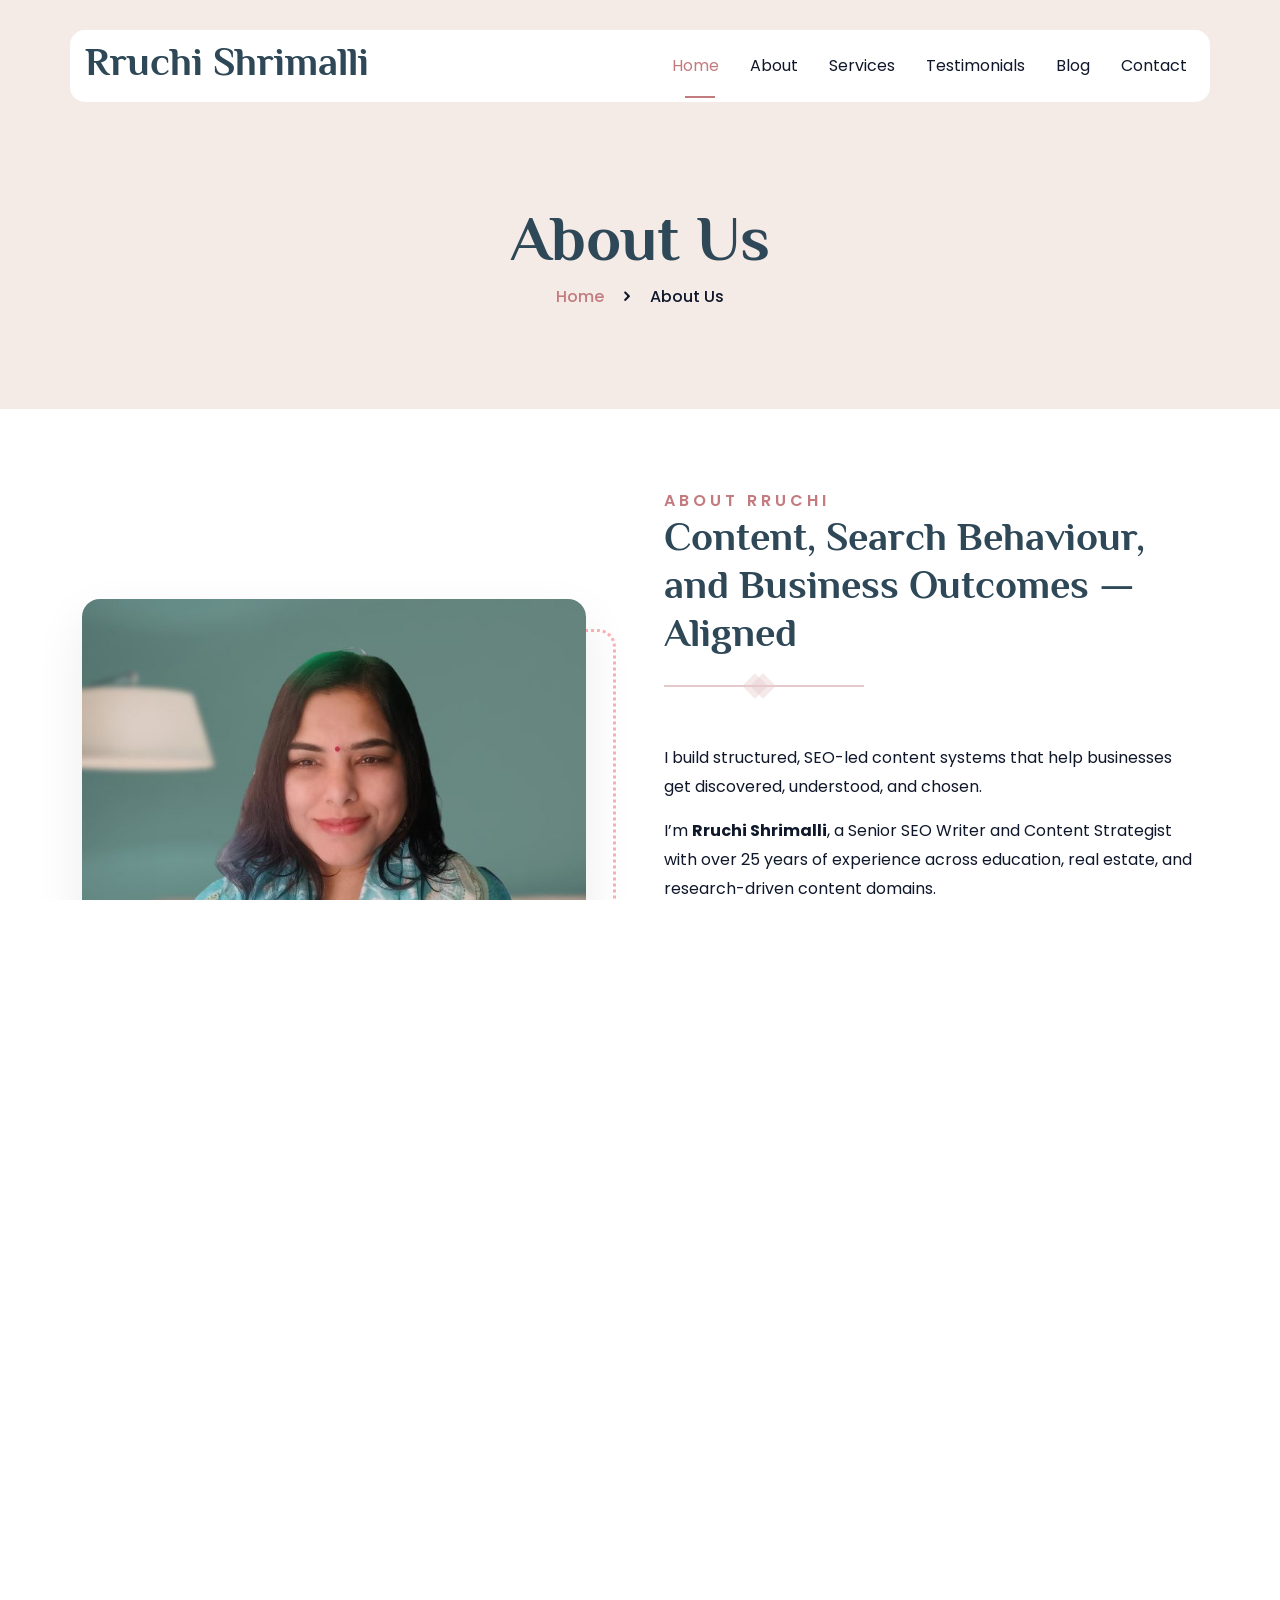
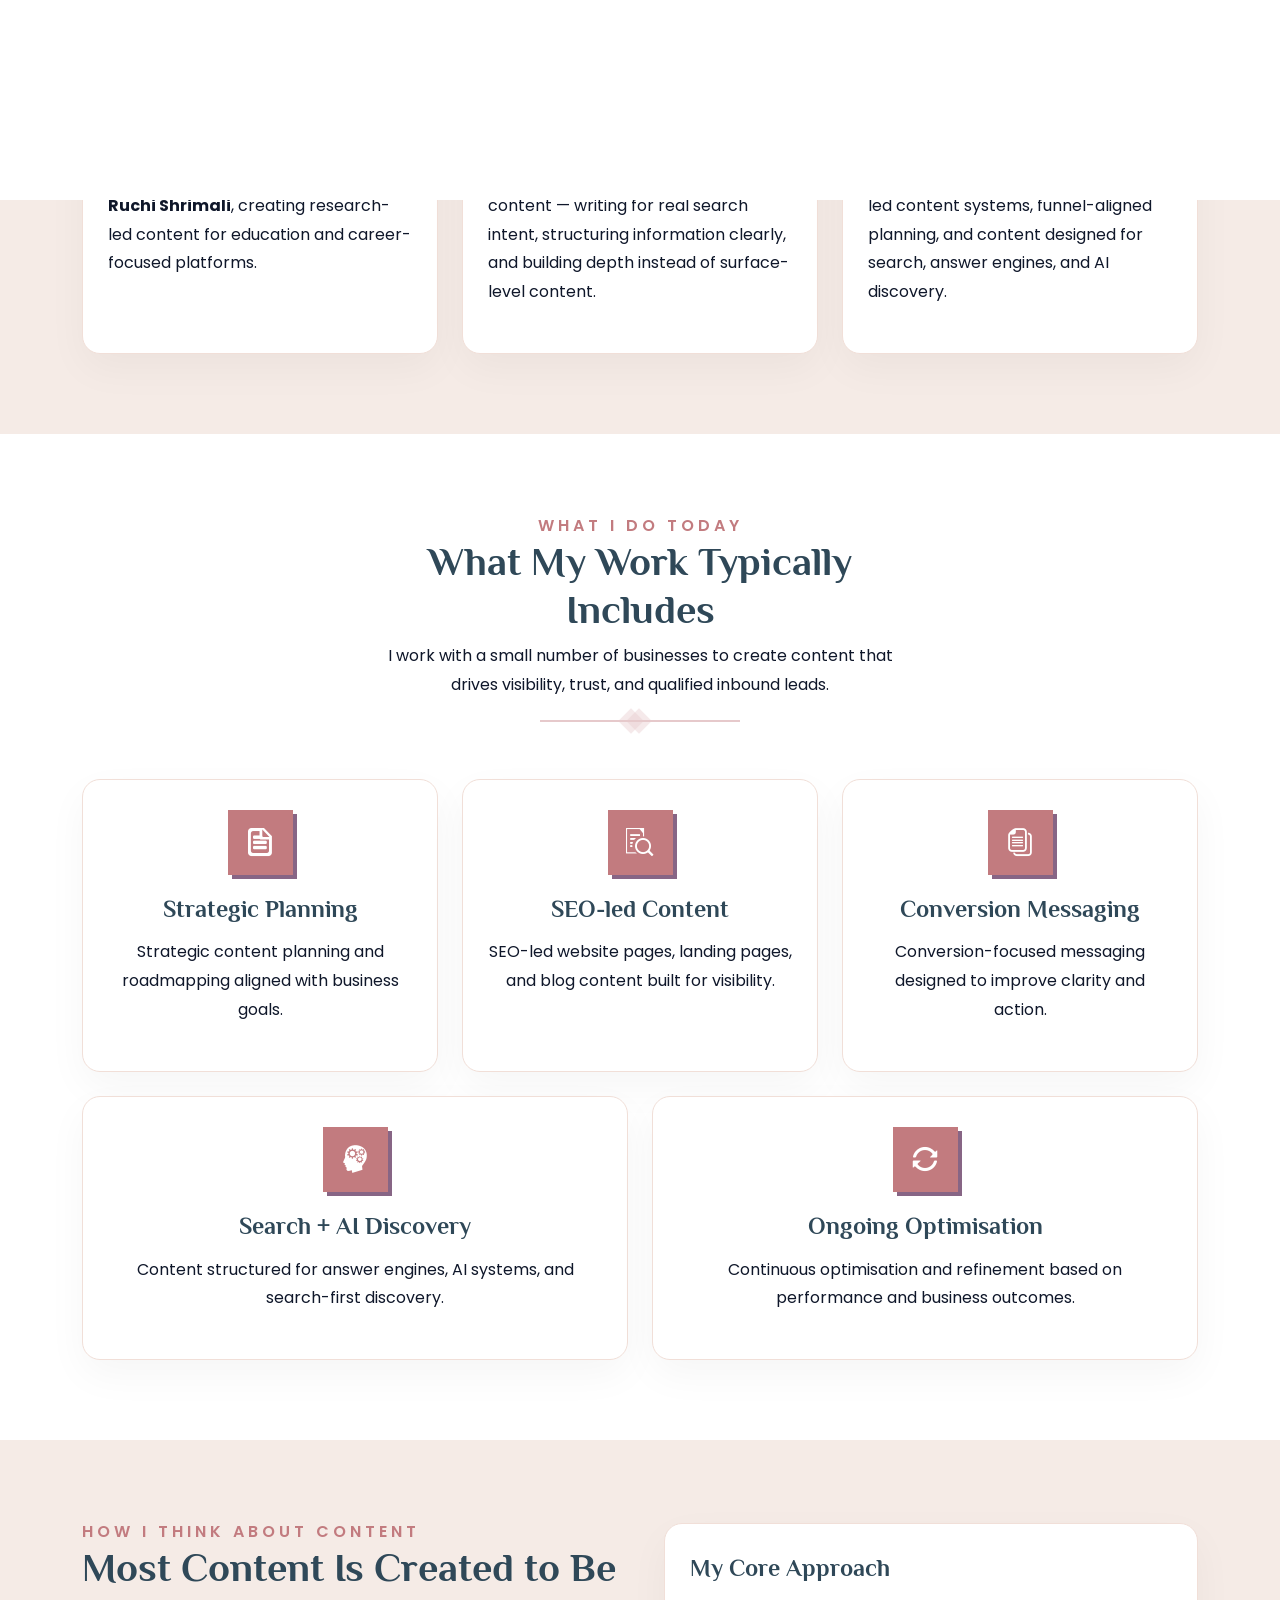
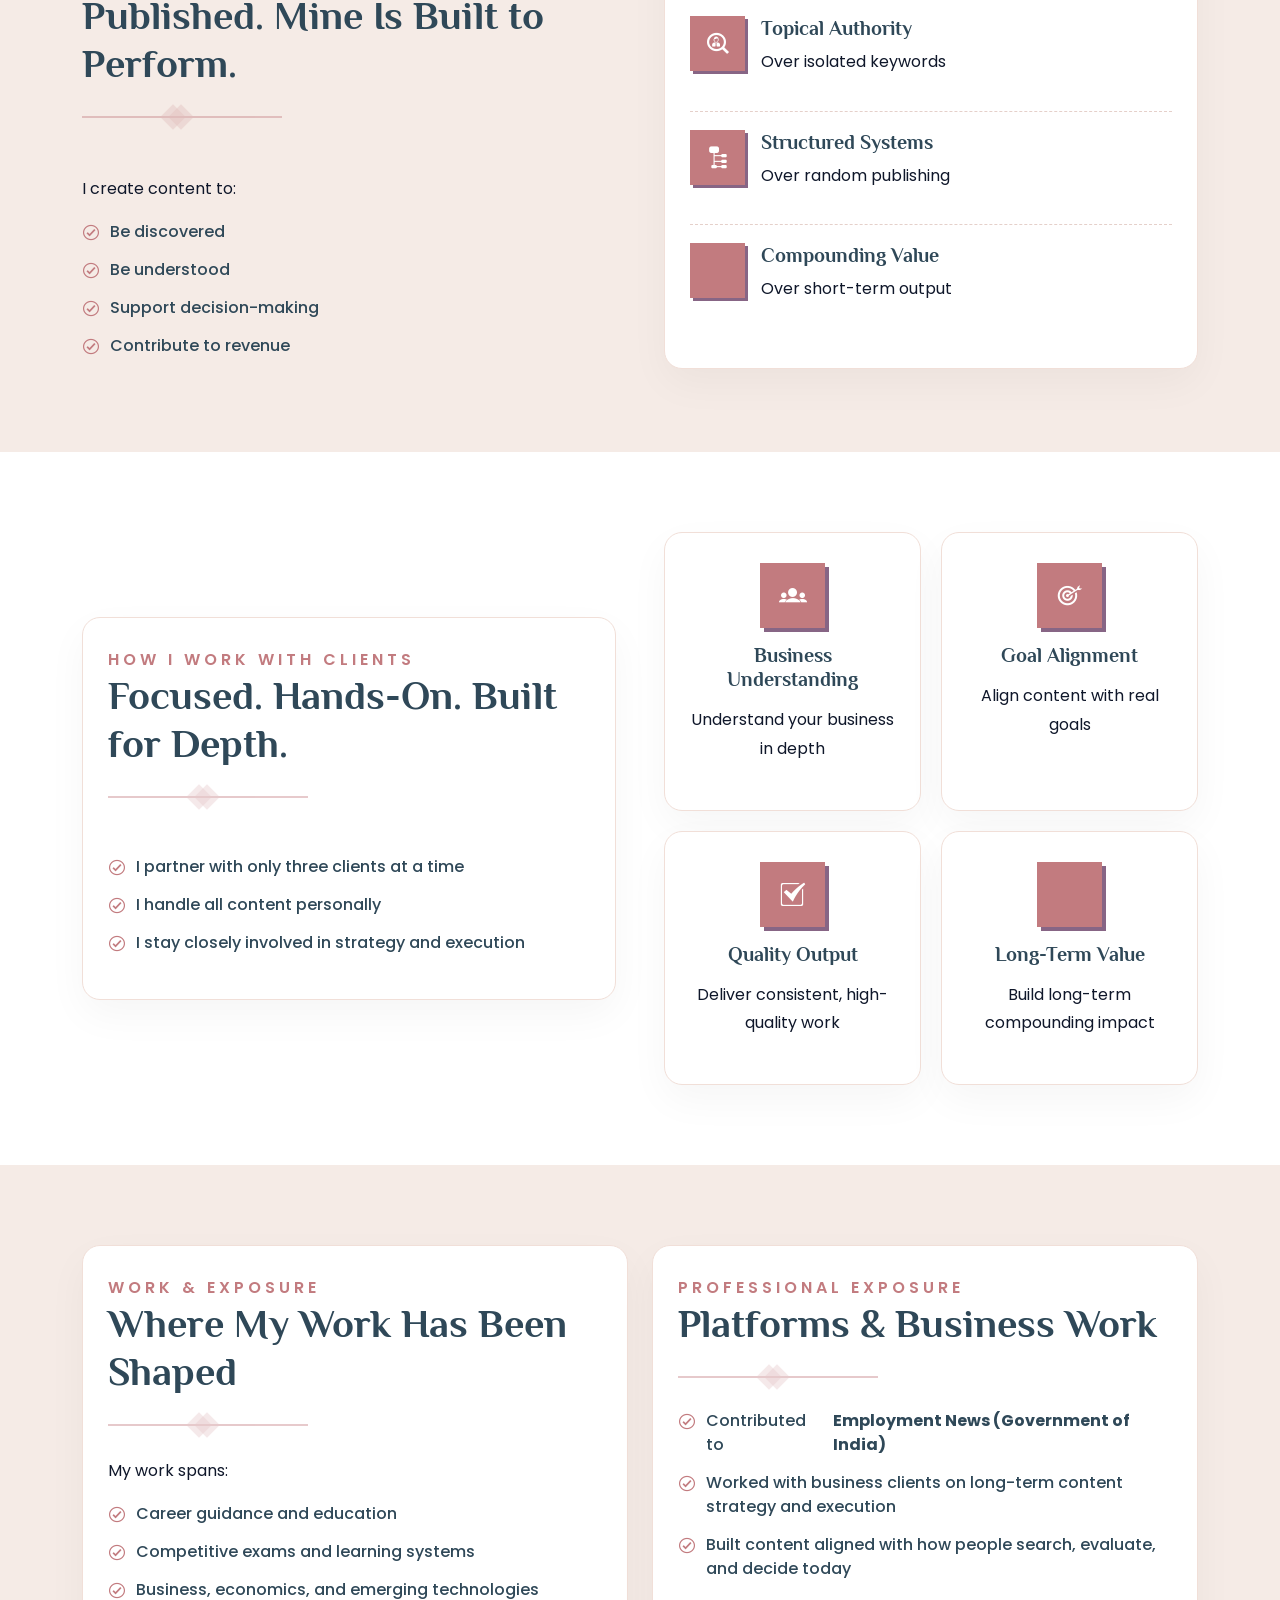
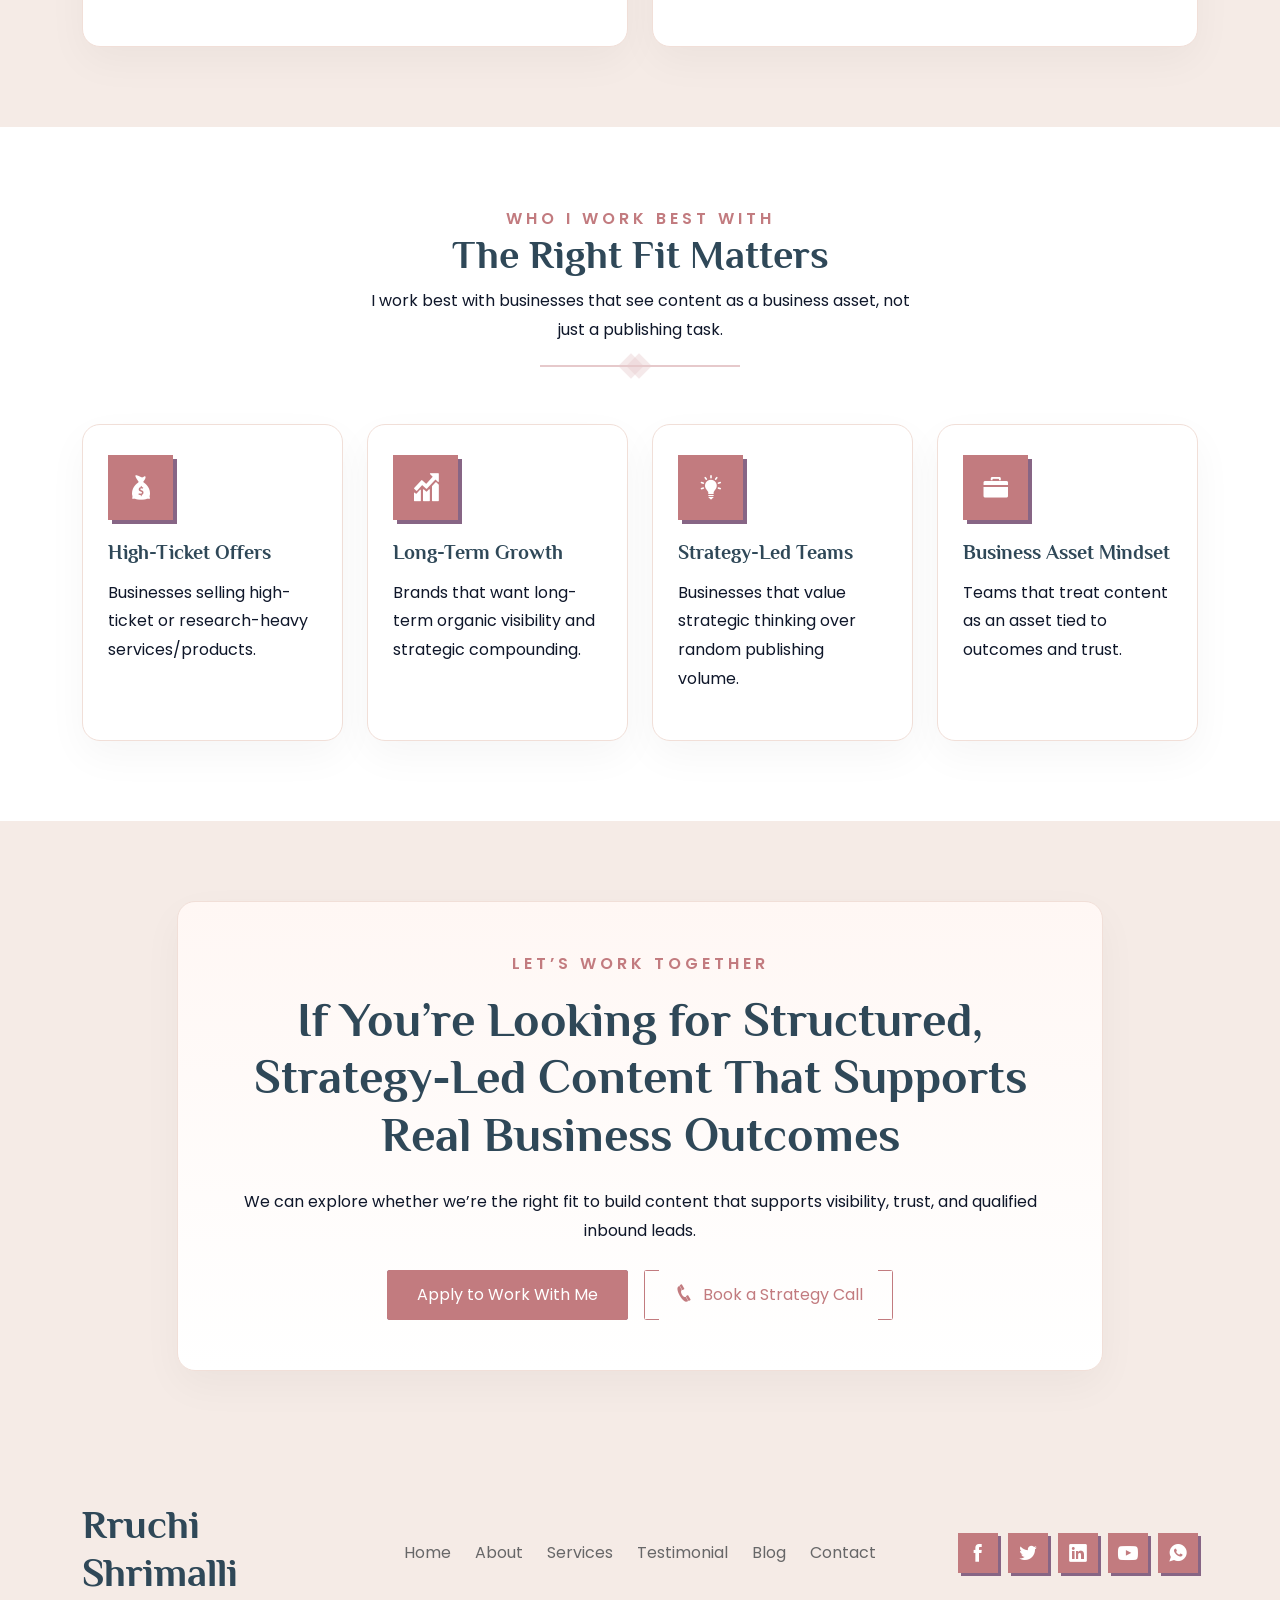
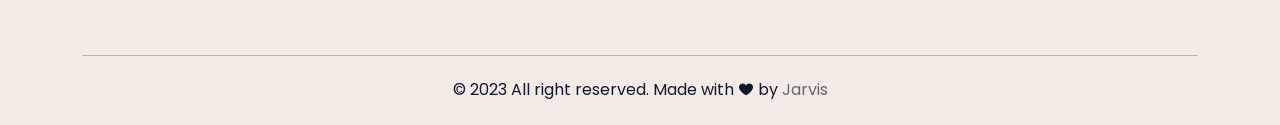
==== commit 6189bb22: "updated images" ====
--- a/about.html
+++ b/about.html
@@ -122,10 +122,10 @@
             <div class="row align-items-center g-5">
                 <div class="col-lg-6" data-aos="fade-right" data-aos-duration="1000" data-aos-delay="150">
                     <div class="about-page-image-wrap">
-                        <img src="assets/images/rruchii.png" alt="Rruchi Shrimalli"
+                        <img src="assets/images/rs.jpeg" alt="Rruchi Shrimalli"
                             class="img-fluid about-page-main-img" />
                         <div class="about-page-badge">
-                            <span>25+</span>
+                            <span>27+</span>
                             <small>Years Experience</small>
                         </div>
                     </div>
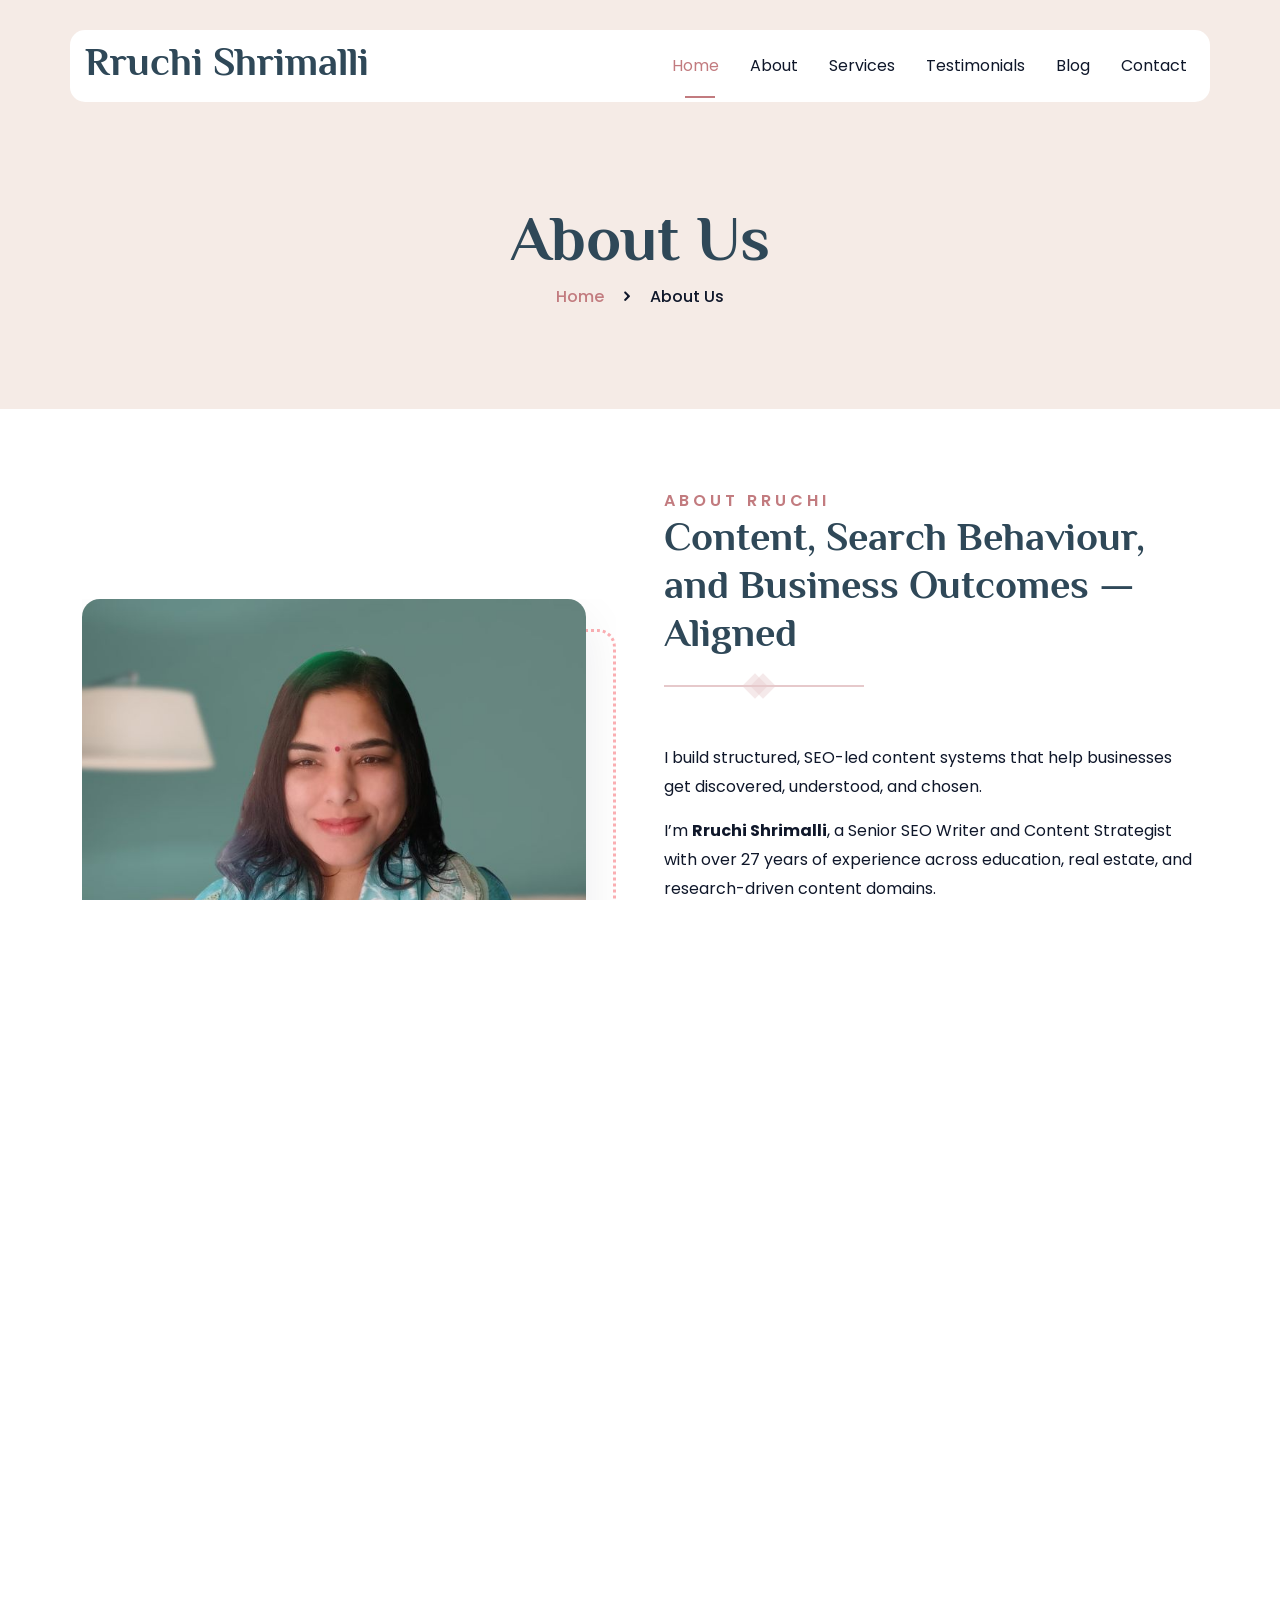
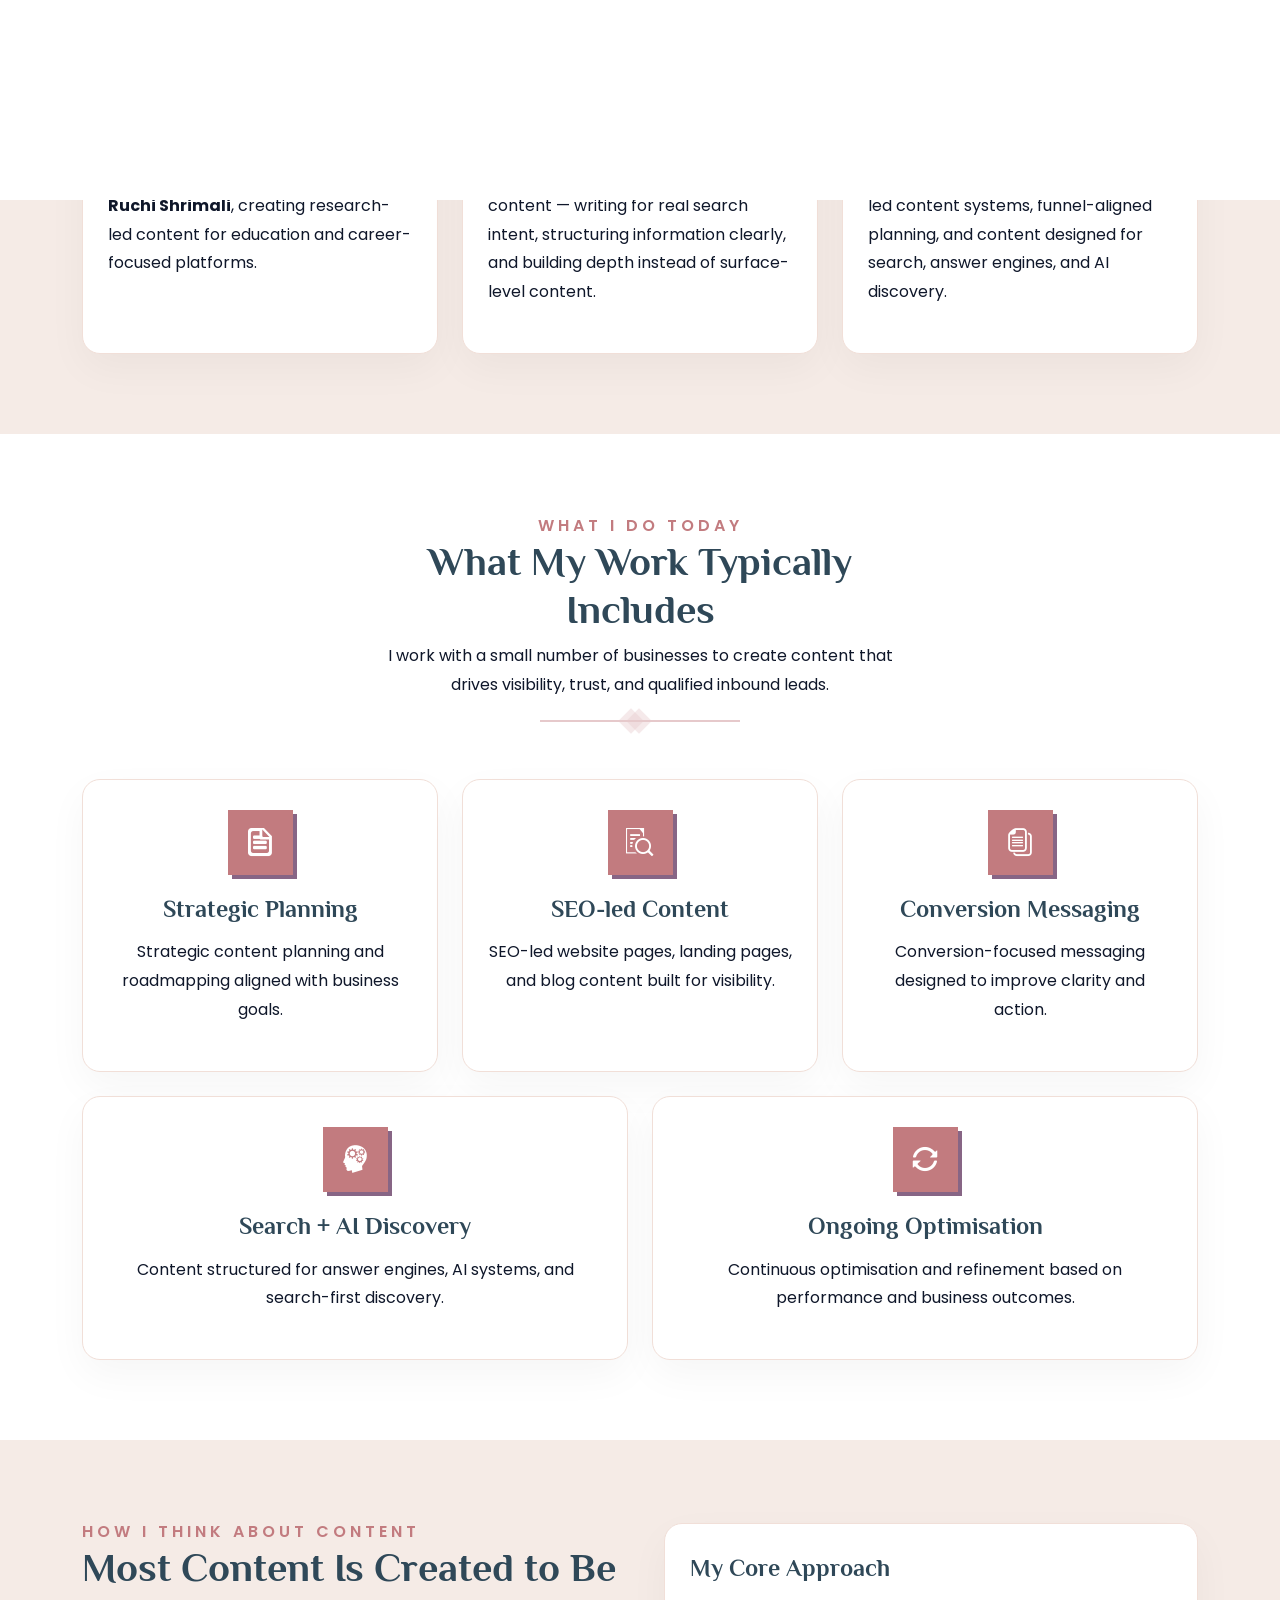
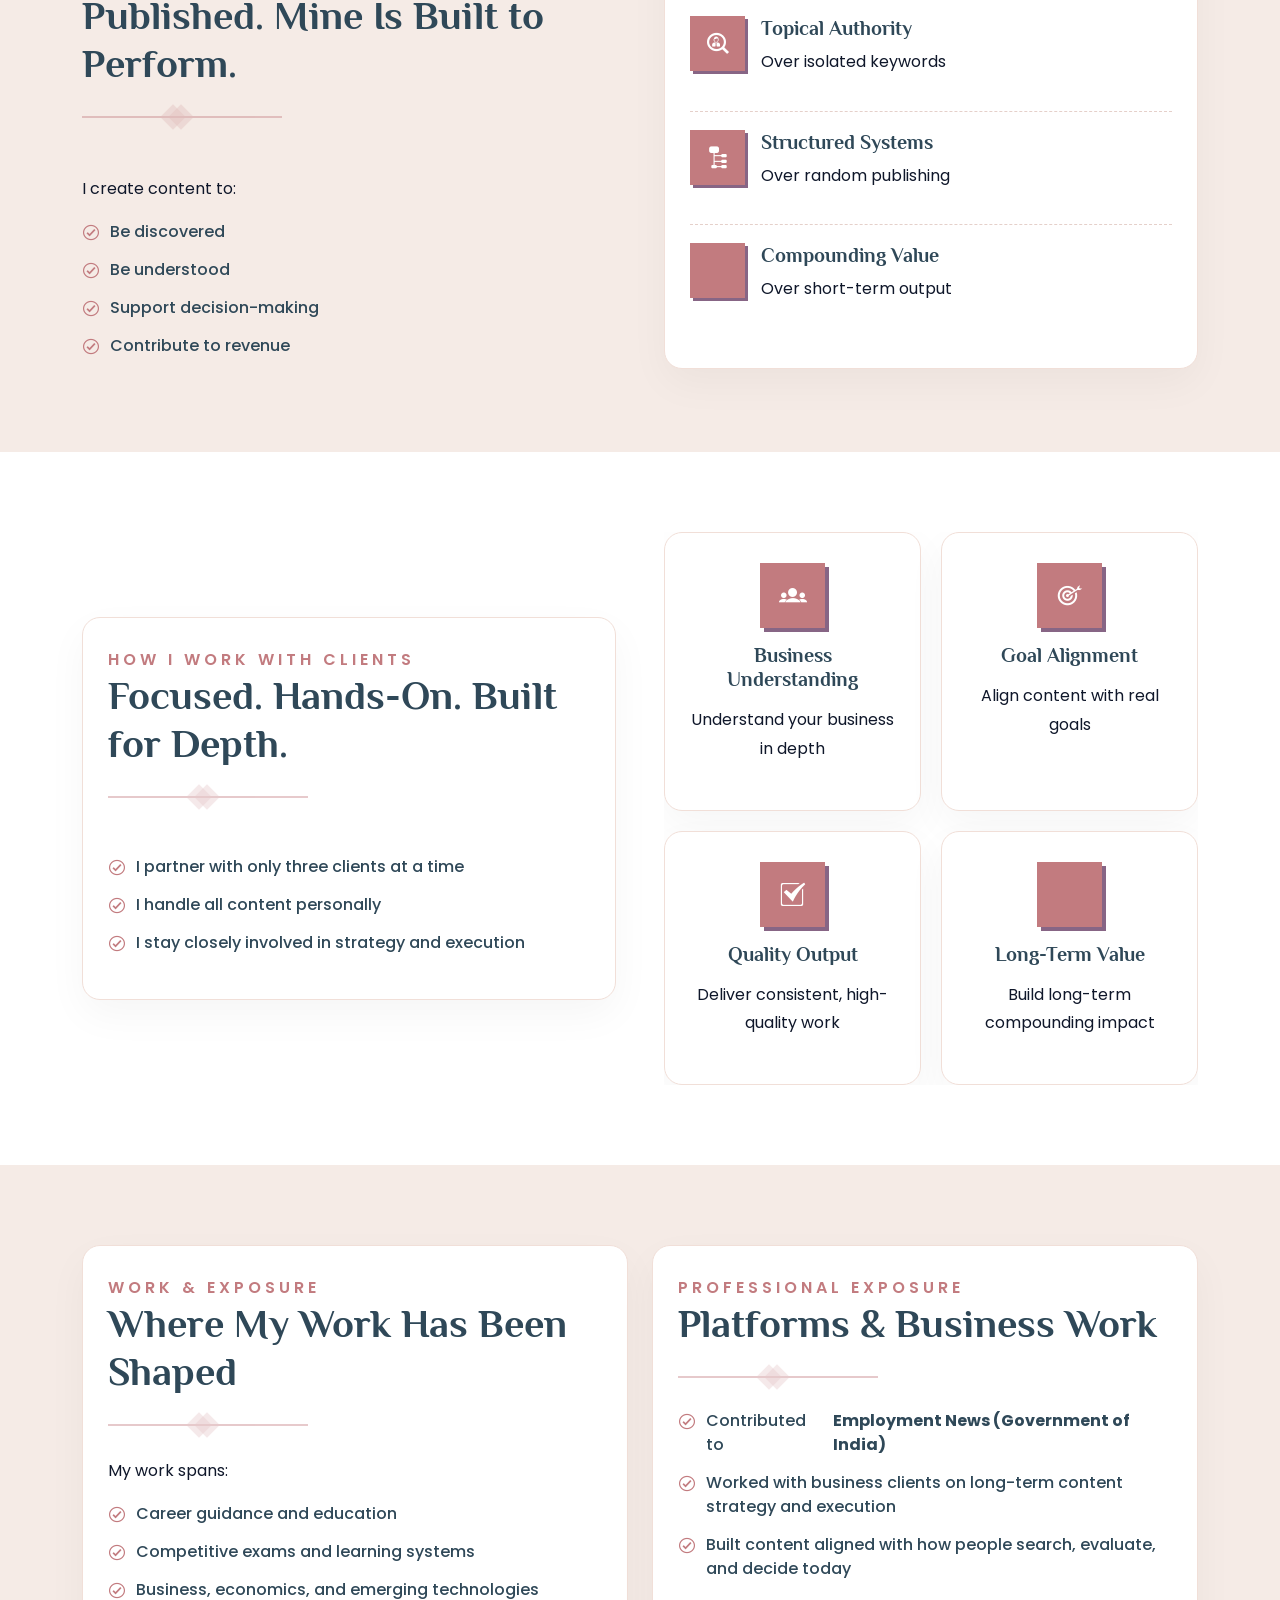
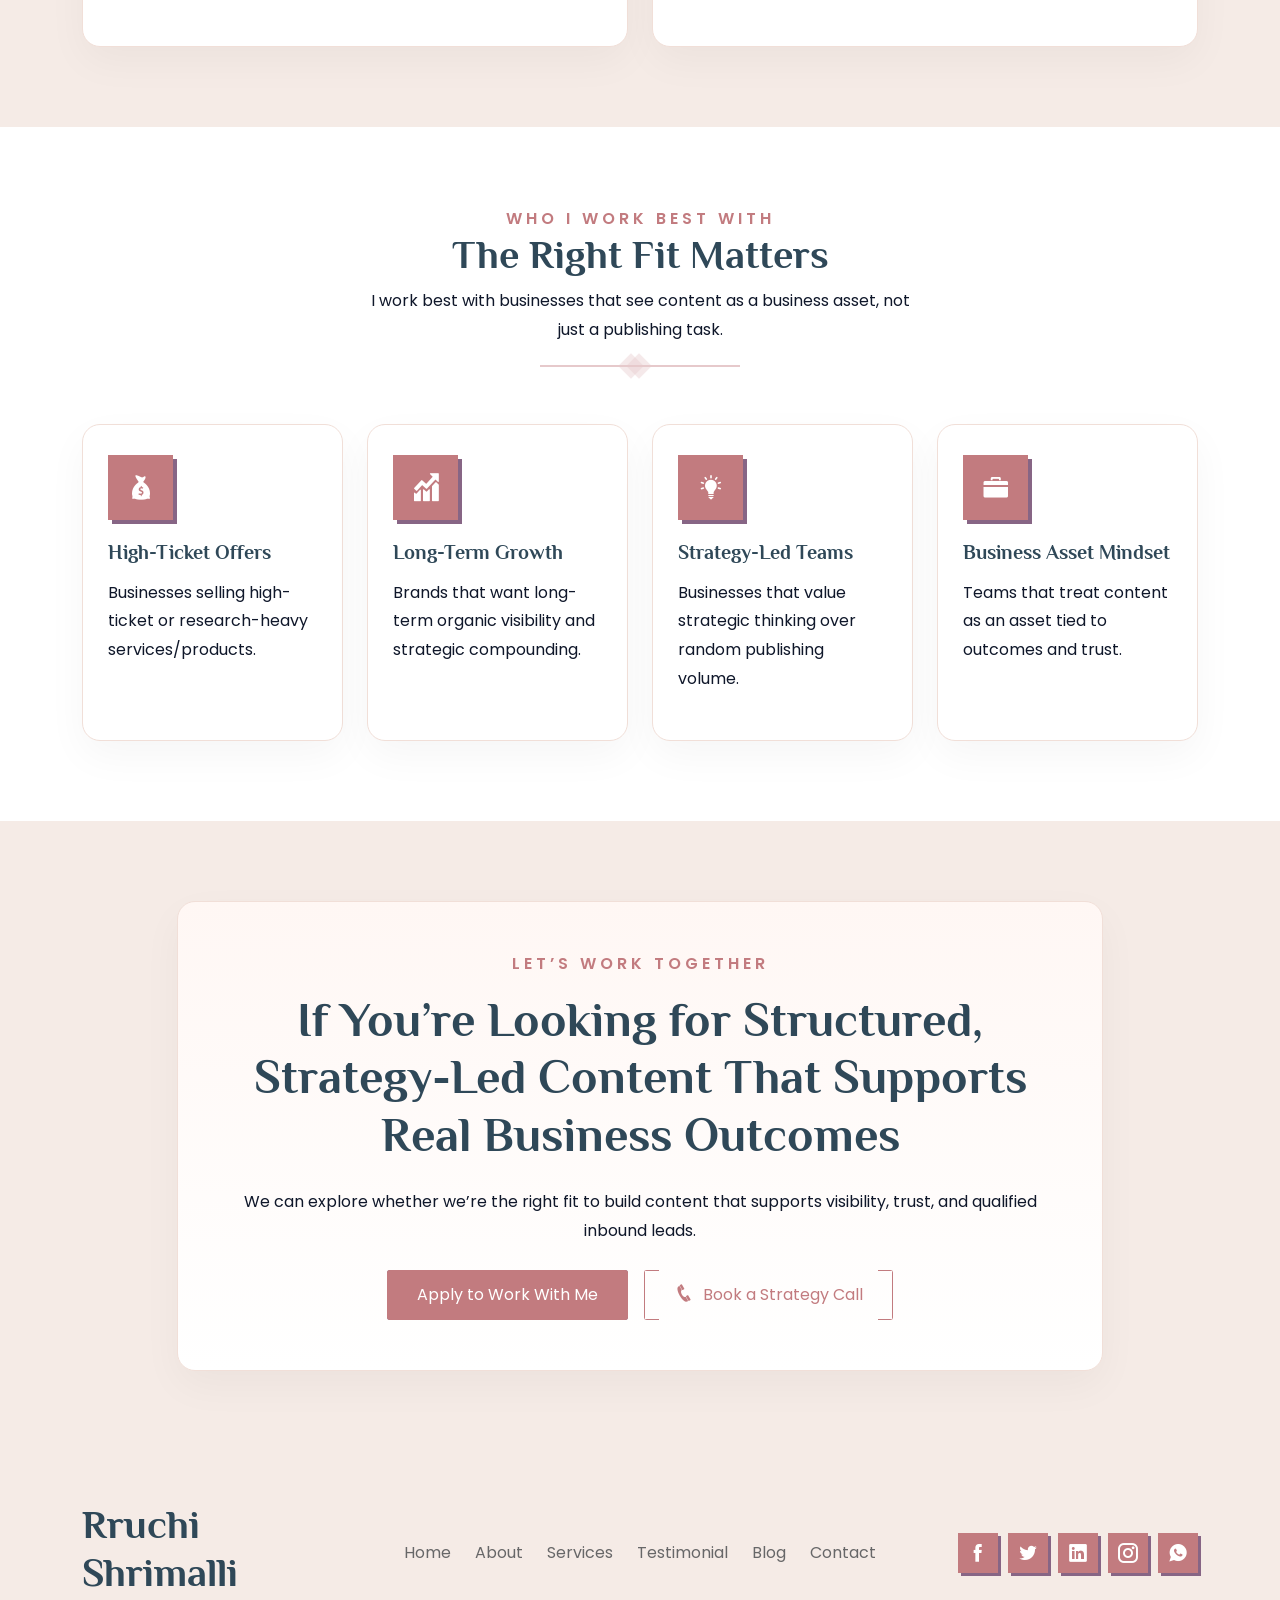
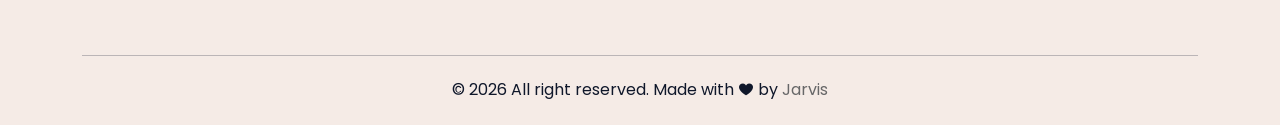
==== commit 03754ebf: "updated all" ====
--- a/about.html
+++ b/about.html
@@ -6,7 +6,7 @@
     <meta http-equiv="X-UA-Compatible" content="IE=edge" />
     <meta name="viewport" content="width=device-width, initial-scale=1.0" />
     <meta name="description"
-        content="Senior SEO writer and modular content strategist with 25+ years of experience creating search-ready content for mainly real estate, education and travel businesses.">
+        content="Senior SEO writer and modular content strategist with 27+ years of experience creating search-ready content for mainly real estate, education and travel businesses.">
     <!--====== Title ======-->
     <title>Rruchi Shrimalli | Senior SEO Writer and Modular Content Strategist</title>
     <!-- ========== Favicon Ico ========== -->
@@ -70,7 +70,7 @@
                                     <a class="nav-link" href="services.html">Services</a>
                                 </li>
                                 <li class="nav-item">
-                                    <a class="nav-link" href="#testimonial">Testimonials</a>
+                                    <a class="nav-link" href="testimonial.html">Testimonials</a>
                                 </li>
                                 <li class="nav-item dropdown submenu">
                                     <a class="nav-link scroll" href="blog.html" aria-expanded="false">Blog
@@ -126,7 +126,7 @@
                             class="img-fluid about-page-main-img" />
                         <div class="about-page-badge">
                             <span>27+</span>
-                            <small>Years Experience</small>
+                            <small>Yrs Exp.</small>
                         </div>
                     </div>
                 </div>
@@ -144,7 +144,7 @@
                     </p>
 
                     <p>
-                        I’m <strong>Rruchi Shrimalli</strong>, a Senior SEO Writer and Content Strategist with over 25
+                        I’m <strong>Rruchi Shrimalli</strong>, a Senior SEO Writer and Content Strategist with over 27
                         years of experience across education, real estate, and research-driven content domains.
                     </p>
 
@@ -540,41 +540,41 @@
             <div class="col-lg-6 d-flex justify-content-center align-items-center mb-3 mb-lg-0">
               <ul class="footer__menu">
                 <li data-aos="fade-up" data-aos-duration="1000" data-aos-delay="200">
-                  <a href="#hero" class="smooth">Home</a>
+                  <a href="/" class="smooth">Home</a>
                 </li>
                 <li data-aos="fade-up" data-aos-duration="1000" data-aos-delay="250">
-                  <a href="#about" class="smooth">About</a>
+                  <a href="about.html" class="smooth">About</a>
                 </li>
                 <li data-aos="fade-up" data-aos-duration="1000" data-aos-delay="300">
                   <a href="services.html" class="smooth">Services</a>
                 </li>
                 <li data-aos="fade-up" data-aos-duration="1000" data-aos-delay="450">
-                  <a href="#testimonial" class="smooth">Testimonial</a>
+                  <a href="testimonial.html" class="smooth">Testimonial</a>
                 </li>
                 <li data-aos="fade-up" data-aos-duration="1000" data-aos-delay="500">
-                  <a href="#blog" class="smooth">Blog</a>
+                  <a href="blog.html" class="smooth">Blog</a>
                 </li>
                 <li data-aos="fade-up" data-aos-duration="1000" data-aos-delay="550">
-                  <a href="#contact" class="smooth">Contact</a>
+                  <a href="contact.html" class="smooth">Contact</a>
                 </li>
               </ul>
             </div>
             <div class="col-lg-3 d-flex justify-content-center align-items-center mb-3 mb-lg-0 justify-content-lg-end">
               <ul class="social-icon">
                 <li data-aos="fade-up" data-aos-duration="1000" data-aos-delay="600">
-                  <a href="#"><i class="icofont-facebook"></i></a>
+                  <a href="https://www.facebook.com/rruchishrimalli1" target="_blank"><i class="icofont-facebook"></i></a>
                 </li>
                 <li data-aos="fade-up" data-aos-duration="1000" data-aos-delay="650">
-                  <a href="#"><i class="icofont-twitter"></i></a>
+                  <a href="https://x.com/thetalentdose" target="_blank"><i class="icofont-twitter"></i></a>
                 </li>
                 <li data-aos="fade-up" data-aos-duration="1000" data-aos-delay="700">
-                  <a href="#"><i class="icofont-linkedin"></i></a>
+                  <a href="https://www.linkedin.com/in/rruchi-shrimalli/" target="_blank"><i class="icofont-linkedin"></i></a>
                 </li>
                 <li data-aos="fade-up" data-aos-duration="1000" data-aos-delay="750">
-                  <a href="#"><i class="icofont-youtube-play"></i></a>
+                  <a href="https://www.instagram.com/rruchishrimalli1/" target="_blank"><i class="icofont-instagram"></i></a>
                 </li>
                 <li data-aos="fade-up" data-aos-duration="1000" data-aos-delay="800">
-                  <a href="#"><i class="icofont-whatsapp"></i></a>
+                  <a href="https://wa.me/919999512688" target="_blank"><i class="icofont-whatsapp"></i></a>
                 </li>
               </ul>
             </div>
@@ -585,7 +585,7 @@
           <div class="row">
             <div class="col-12">
               <p class="m-0 text-center">
-                &copy; 2023 All right reserved. Made with
+                &copy; 2026 All right reserved. Made with
                 <i class="icofont-heart"></i> by <a href="#">Jarvis</a>
               </p>
             </div>
--- a/assets/css/style.css
+++ b/assets/css/style.css
@@ -4644,4 +4644,239 @@
   font-size: 30px;
   color: #c27b7f;
   margin-bottom: 10px;
+}
+/* ==========================
+   About Page Mobile Fixes
+========================== */
+
+/* Prevent horizontal scroll issues */
+.about-page-image-wrap,
+.about-card-grid,
+.about-card,
+.about-service-box,
+.fit-box,
+.exposure-box,
+.philosophy-box,
+.work-style-box,
+.about-cta-box,
+.mini-card {
+  overflow: hidden;
+}
+
+/* Better image control */
+.about-page-main-img {
+  width: 100%;
+  height: auto;
+  display: block;
+}
+
+/* Tablet fixes */
+@media (max-width: 991px) {
+  .about-page-image-wrap {
+    padding-right: 0;
+    max-width: 100%;
+  }
+
+  .about-page-image-wrap::after {
+    right: 10px;
+    top: 20px;
+    width: 88%;
+    height: 95%;
+  }
+
+  .about-page-badge {
+    left: 15px;
+    bottom: 15px;
+    width: 85px;
+    height: 85px;
+    padding: 10px;
+  }
+
+  .about-page-badge span {
+    font-size: 22px;
+  }
+
+  .about-page-badge small {
+    font-size: 11px;
+  }
+
+  .section-title-left h2,
+  .section-title-center h2 {
+    font-size: 38px;
+    line-height: 1.2;
+  }
+
+  .about-card,
+  .about-service-box,
+  .fit-box,
+  .exposure-box,
+  .philosophy-box,
+  .work-style-box,
+  .about-cta-box,
+  .mini-card {
+    padding: 25px 20px;
+  }
+}
+
+/* Mobile fixes */
+@media (max-width: 767px) {
+  .section-padding {
+    padding: 60px 0;
+  }
+
+  .hero__padding {
+    padding-top: 150px;
+    padding-bottom: 70px;
+  }
+
+  .blog-title h1,
+  .display-3 {
+    font-size: 38px !important;
+    line-height: 1.2;
+  }
+
+  .section-title-left,
+  .section-title-center {
+    margin-bottom: 30px;
+  }
+
+  .section-title-left h2,
+  .section-title-center h2,
+  .display-6 {
+    font-size: 30px !important;
+    line-height: 1.25;
+  }
+
+  .section-title-left span,
+  .section-title-center span,
+  .badge-text {
+    font-size: 12px;
+    letter-spacing: 2px;
+  }
+
+  .about-page-image-wrap {
+    padding-right: 0;
+    text-align: center;
+  }
+
+  .about-page-image-wrap::after {
+    display: none;
+  }
+
+  .about-page-main-img {
+    border-radius: 16px;
+  }
+
+  .about-page-badge {
+    position: relative;
+    left: auto;
+    bottom: auto;
+    margin: 18px auto 0;
+    width: 90px;
+    height: 90px;
+  }
+
+  .about-page-badge span {
+    font-size: 24px;
+  }
+
+  .about-page-badge small {
+    font-size: 11px;
+  }
+
+  .about-point-list li {
+    font-size: 15px;
+    line-height: 1.6;
+  }
+
+  .about-card-grid {
+    grid-template-columns: 1fr;
+    gap: 15px;
+  }
+
+  .about-card,
+  .about-service-box,
+  .fit-box,
+  .exposure-box,
+  .philosophy-box,
+  .work-style-box,
+  .about-cta-box,
+  .mini-card {
+    padding: 22px 18px;
+    border-radius: 16px;
+  }
+
+  .about-card-icon,
+  .about-service-box i,
+  .fit-box i,
+  .mini-card i,
+  .philosophy-item i {
+    width: 55px;
+    height: 55px;
+    font-size: 22px;
+    margin-bottom: 16px;
+  }
+
+  .about-card h4,
+  .about-service-box h4,
+  .fit-box h5,
+  .mini-card h5,
+  .philosophy-box h4 {
+    font-size: 24px;
+    line-height: 1.3;
+  }
+
+  .philosophy-item {
+    gap: 12px;
+    padding: 15px 0;
+  }
+
+  .about-cta-box {
+    padding: 35px 20px;
+  }
+
+  blockquote {
+    padding: 15px 18px;
+    font-size: 16px;
+    line-height: 1.7;
+  }
+}
+
+/* Small mobile extra fixes */
+@media (max-width: 480px) {
+  .blog-title h1,
+  .display-3 {
+    font-size: 32px !important;
+  }
+
+  .section-title-left h2,
+  .section-title-center h2,
+  .display-6 {
+    font-size: 26px !important;
+  }
+
+  .about-card h4,
+  .about-service-box h4,
+  .fit-box h5,
+  .mini-card h5,
+  .philosophy-box h4 {
+    font-size: 22px;
+  }
+
+  .about-page-badge {
+    width: 82px;
+    height: 82px;
+  }
+
+  .about-page-badge span {
+    font-size: 22px;
+  }
+
+  .about-page-badge small {
+    font-size: 10px;
+  }
+
+  .divider-traingle {
+    width: 140px;
+  }
 }
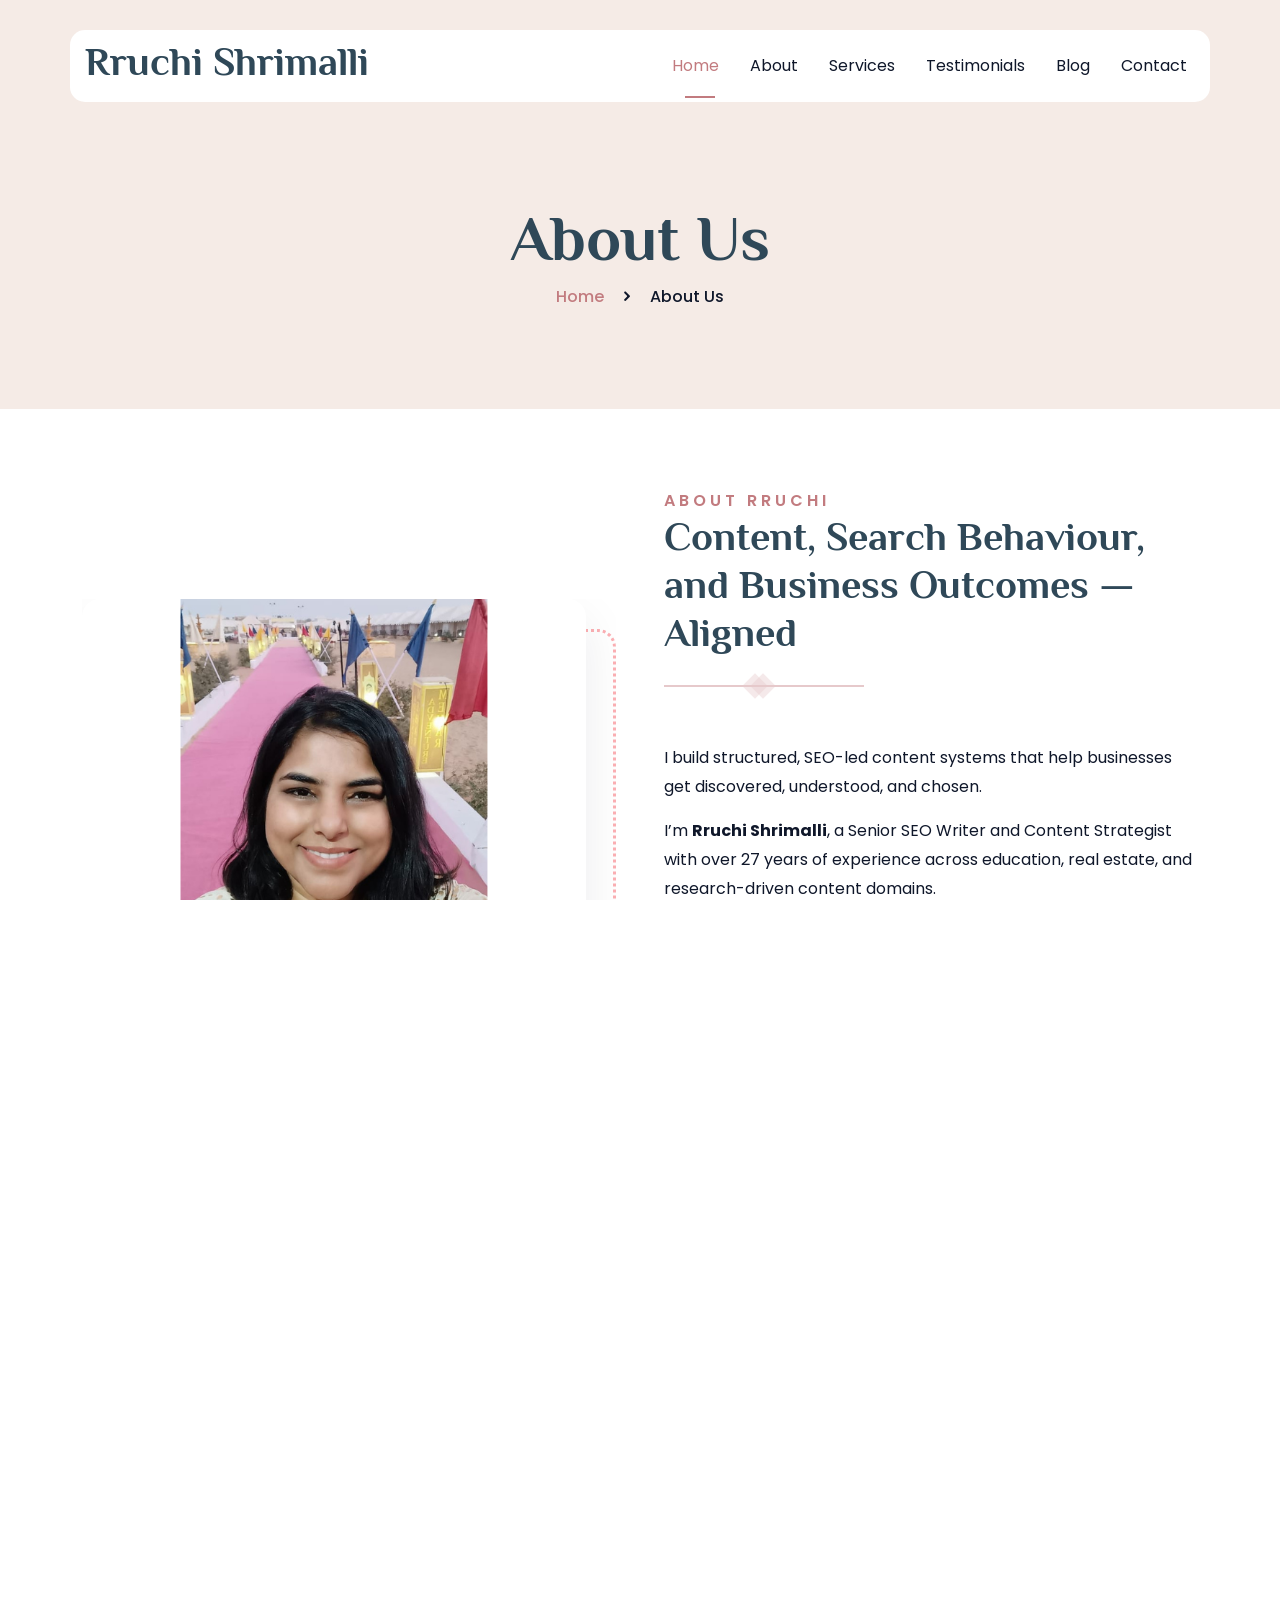
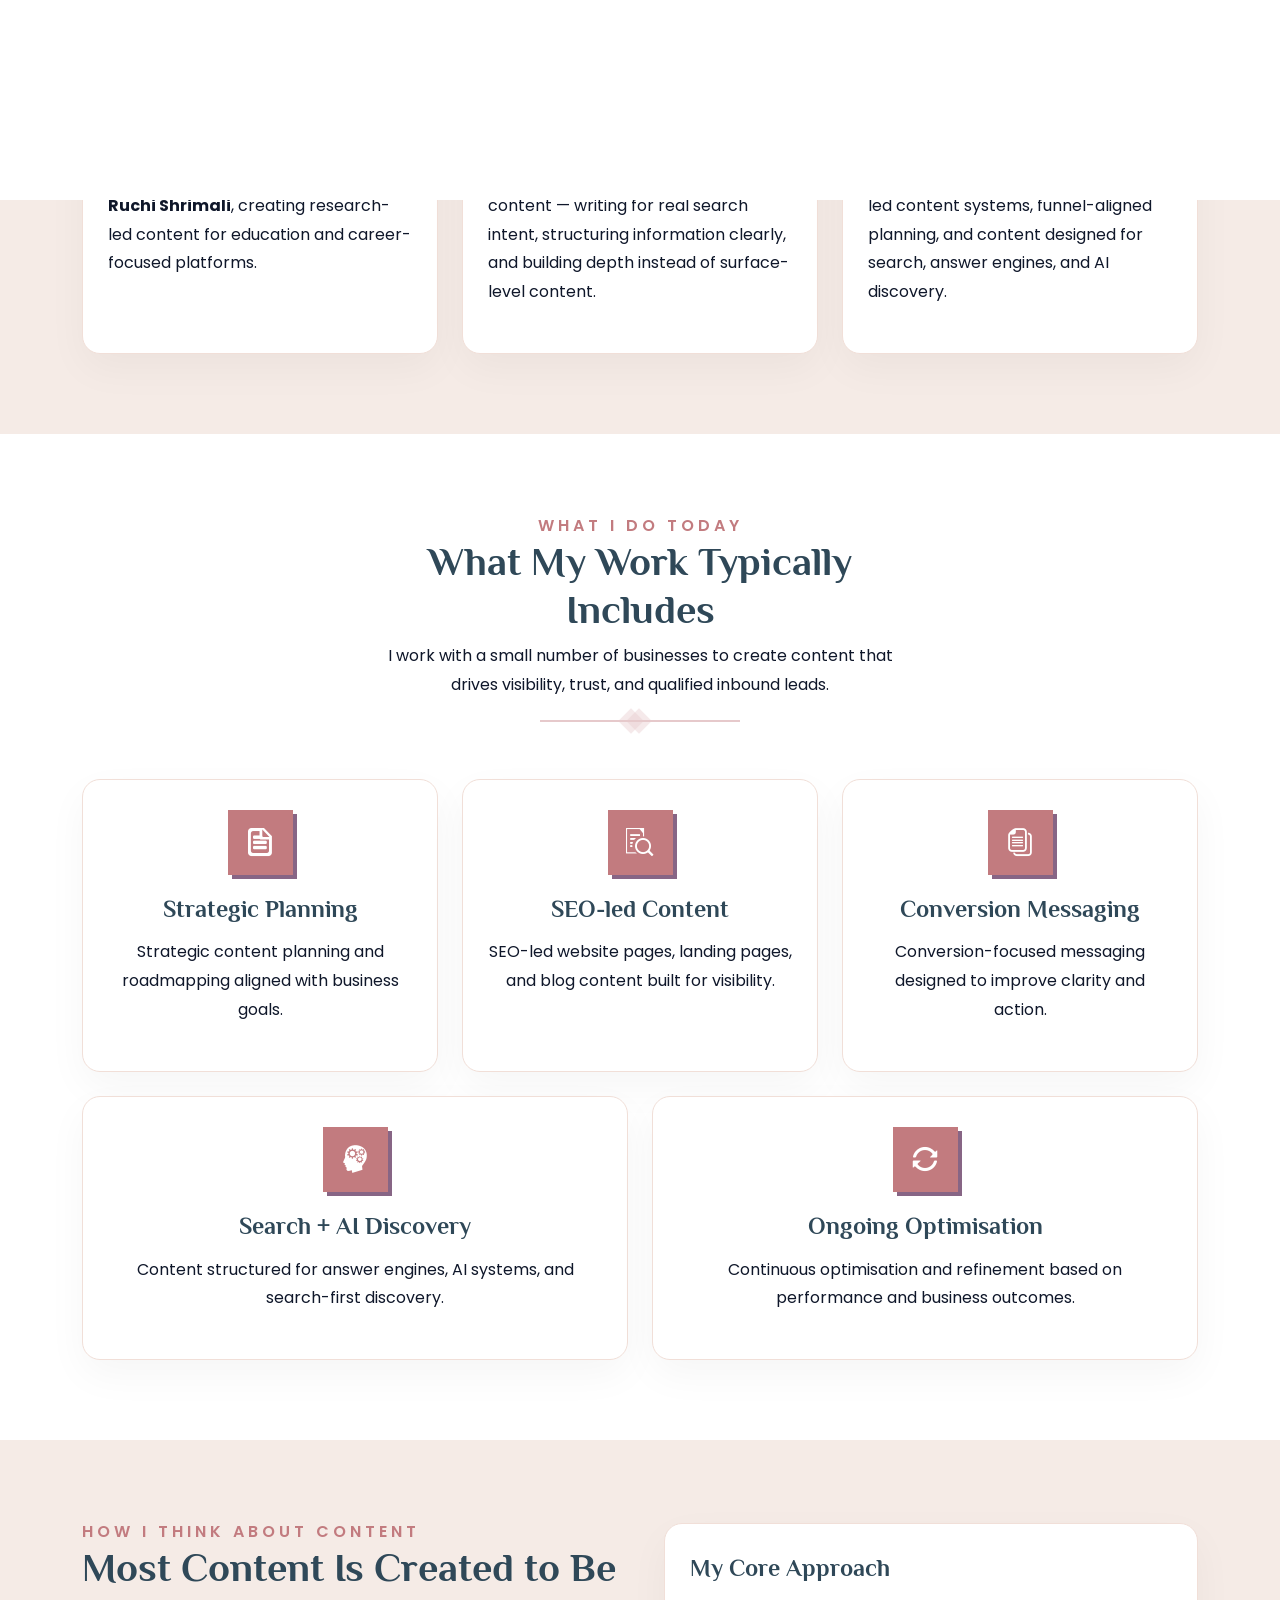
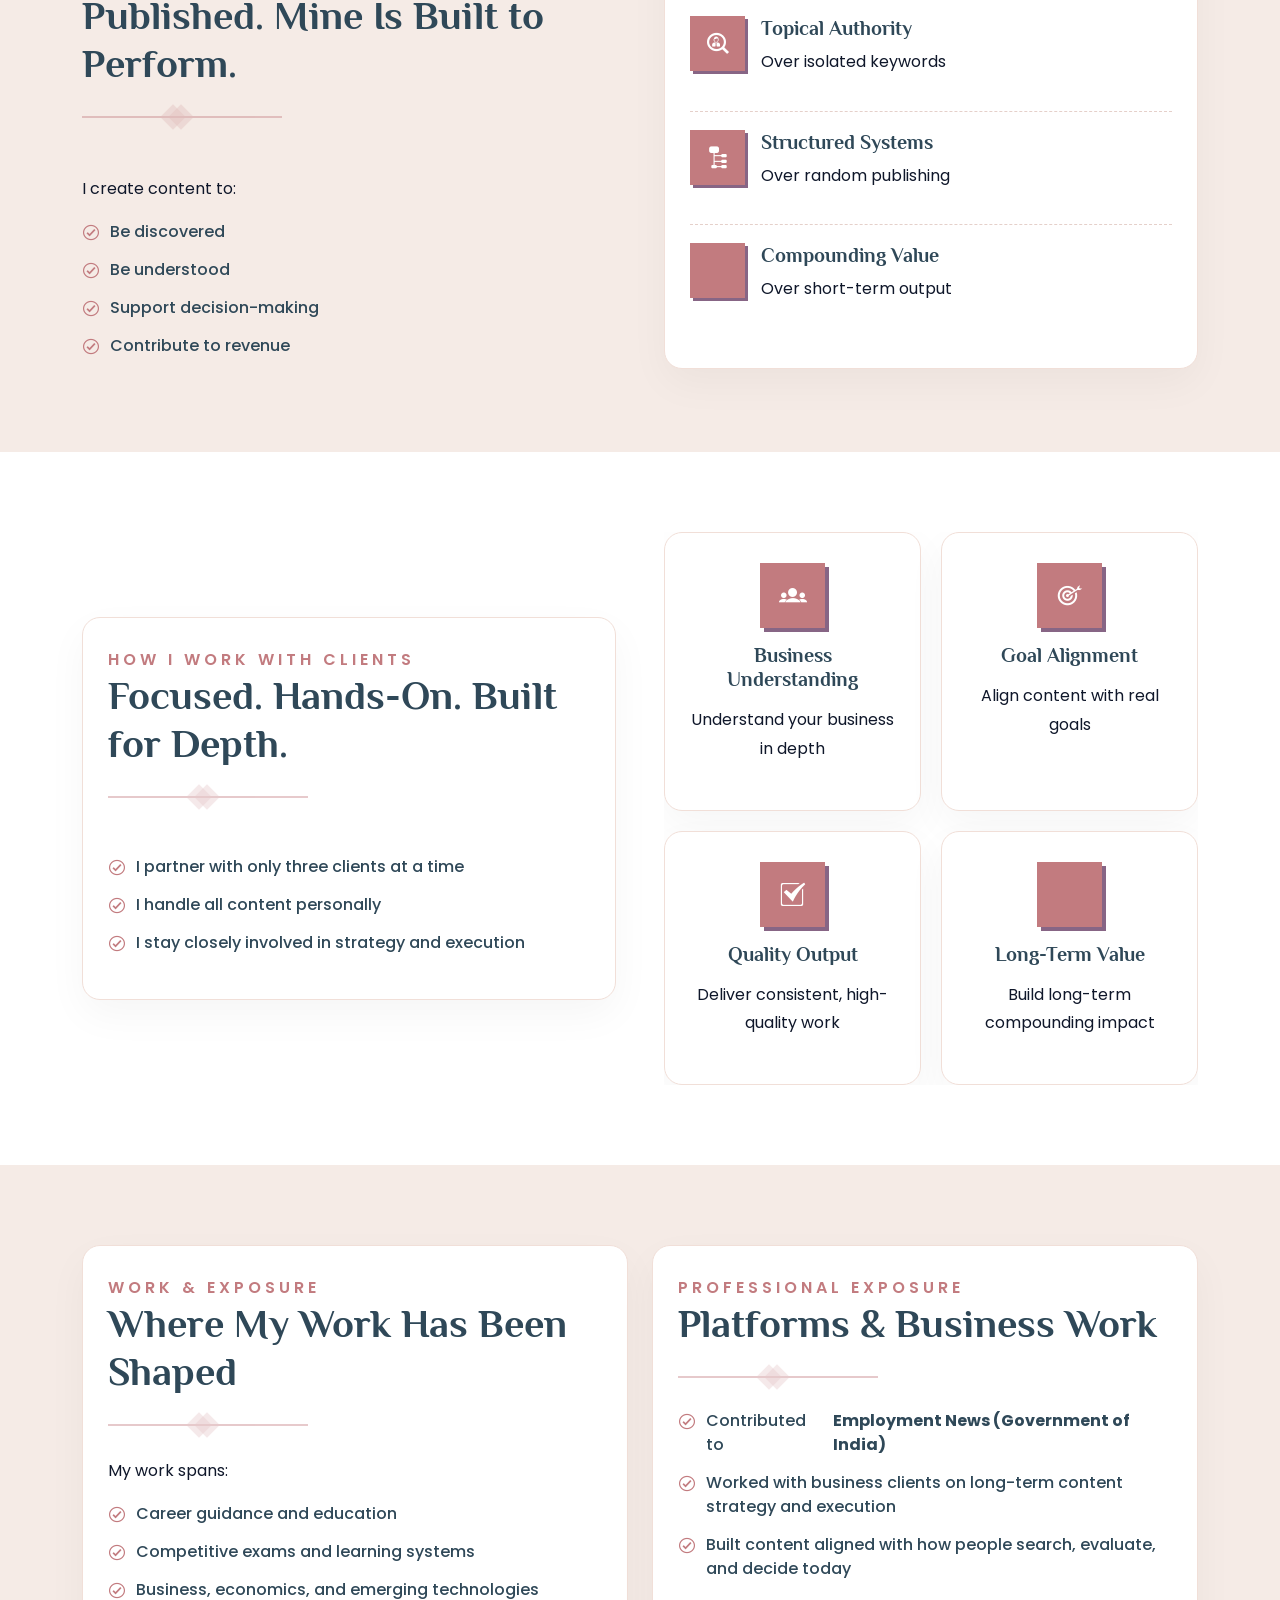
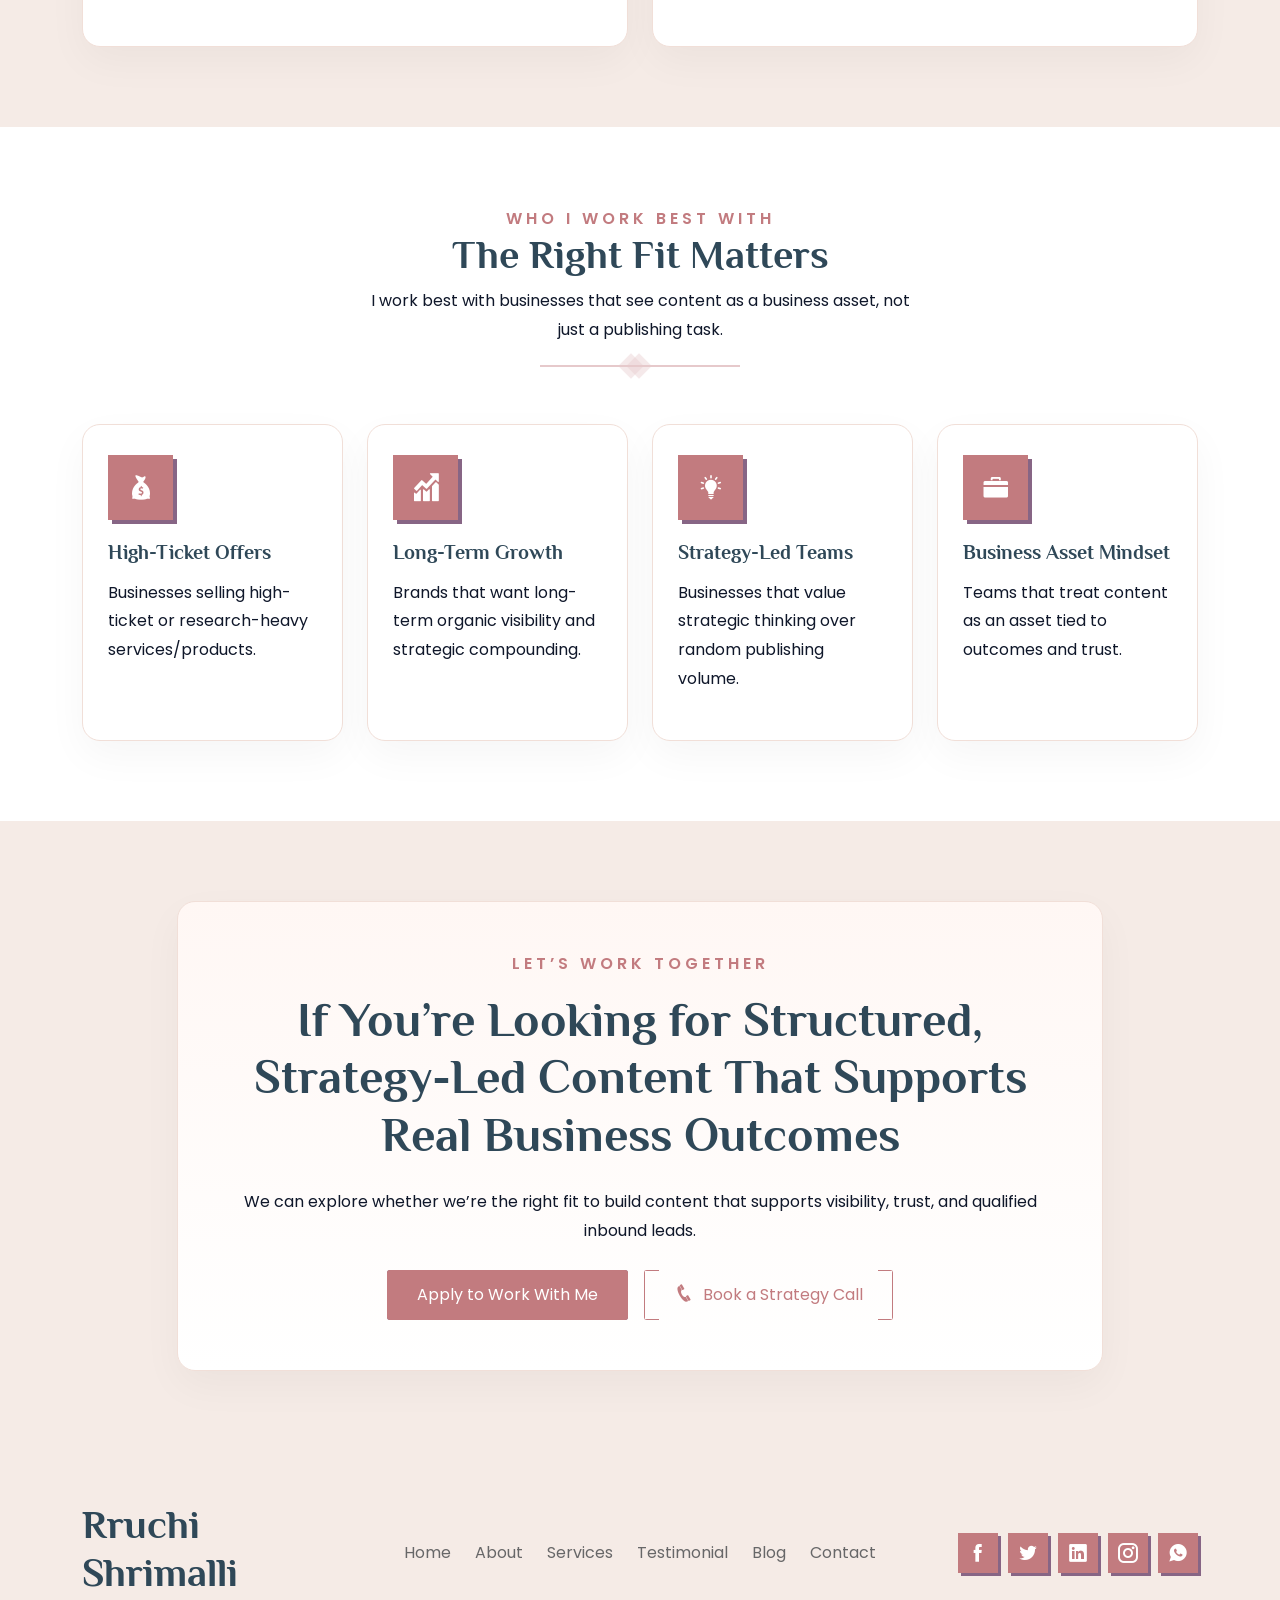
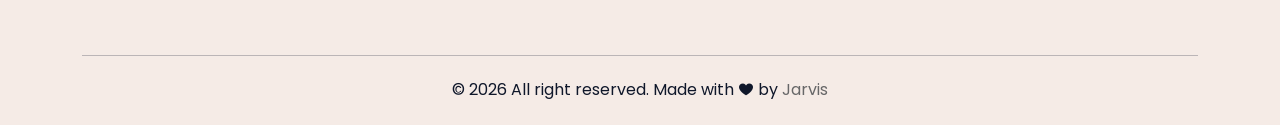
==== commit 365c0c8f: "updated" ====
--- a/about.html
+++ b/about.html
@@ -52,14 +52,14 @@
             <div class="container">
                 <div class="row">
                     <nav class="navbar navbar-expand-lg">
-                        <a class="navbar-brand" href="index.html">
+                        <a class="navbar-brand" href="/">
                             <!-- <h1 class="m-0">WONTED</h1> -->
                             <h1>Rruchi Shrimalli</h1>
                         </a>
                         <div class="collapse navbar-collapse" id="navbarSupportedContent">
                             <ul id="onepage-nav" class="navbar-nav menu ms-lg-auto">
                                 <li class="nav-item active dropdown submenu">
-                                    <a class="nav-link dropdown-toggle" href="/" role="button" data-bs-toggle="dropdown"
+                                    <a class="nav-link dropdown-toggle" href="/" 
                                         aria-expanded="false">Home
                                     </a>
                                 </li>
@@ -102,7 +102,7 @@
                     </h1>
                     <ul>
                         <li data-aos="fade-up" data-aos-duration="1000" data-aos-delay="650">
-                            <a href="index.html">Home</a>
+                            <a href="/">Home</a>
                         </li>
                         <li data-aos="fade-up" data-aos-duration="1000" data-aos-delay="700">
                             <i class="icofont-rounded-right"></i>
@@ -122,7 +122,7 @@
             <div class="row align-items-center g-5">
                 <div class="col-lg-6" data-aos="fade-right" data-aos-duration="1000" data-aos-delay="150">
                     <div class="about-page-image-wrap">
-                        <img src="assets/images/rs.jpeg" alt="Rruchi Shrimalli"
+                        <img src="assets/images/rrshri3.png" alt="Rruchi Shrimalli"
                             class="img-fluid about-page-main-img" />
                         <div class="about-page-badge">
                             <span>27+</span>
@@ -533,29 +533,29 @@
           <div class="row">
             <div class="col-lg-3 d-flex justify-content-center align-items-center mb-3 mb-lg-0 justify-content-lg-start"
               data-aos="fade-up" data-aos-duration="1000" data-aos-delay="150">
-              <a href="index.html">
+              <a href="/">
                 <h1>Rruchi Shrimalli</h1>
               </a>
             </div>
             <div class="col-lg-6 d-flex justify-content-center align-items-center mb-3 mb-lg-0">
               <ul class="footer__menu">
                 <li data-aos="fade-up" data-aos-duration="1000" data-aos-delay="200">
-                  <a href="/" class="smooth">Home</a>
+                  <a href="/" >Home</a>
                 </li>
                 <li data-aos="fade-up" data-aos-duration="1000" data-aos-delay="250">
-                  <a href="about.html" class="smooth">About</a>
+                  <a href="about.html" >About</a>
                 </li>
                 <li data-aos="fade-up" data-aos-duration="1000" data-aos-delay="300">
-                  <a href="services.html" class="smooth">Services</a>
+                  <a href="services.html" >Services</a>
                 </li>
                 <li data-aos="fade-up" data-aos-duration="1000" data-aos-delay="450">
-                  <a href="testimonial.html" class="smooth">Testimonial</a>
+                  <a href="testimonial.html" >Testimonial</a>
                 </li>
                 <li data-aos="fade-up" data-aos-duration="1000" data-aos-delay="500">
-                  <a href="blog.html" class="smooth">Blog</a>
+                  <a href="blog.html" >Blog</a>
                 </li>
                 <li data-aos="fade-up" data-aos-duration="1000" data-aos-delay="550">
-                  <a href="contact.html" class="smooth">Contact</a>
+                  <a href="contact.html" >Contact</a>
                 </li>
               </ul>
             </div>
--- a/assets/css/style.css
+++ b/assets/css/style.css
@@ -4879,4 +4879,119 @@
   .divider-traingle {
     width: 140px;
   }
+}
+
+/* ==========================
+   Case Studies Improved Design
+========================== */
+.case-box {
+  background: #ffffff;
+  border: 1px solid #f1dfd8;
+  border-radius: 18px;
+  padding: 30px 25px;
+  box-shadow: 0 15px 40px rgba(1, 6, 33, 0.04);
+  height: 100%;
+}
+
+.case-top {
+  margin-bottom: 22px;
+  padding-bottom: 18px;
+  border-bottom: 1px dashed #e5d0ca;
+}
+
+.case-top h4 {
+  margin-bottom: 10px;
+  font-size: 28px;
+  line-height: 1.3;
+}
+
+.case-top h4 small {
+  font-size: 14px;
+  color: #876585;
+  font-weight: 500;
+}
+
+.case-tag {
+  display: inline-block;
+  background: #fff3ef;
+  color: #c27b7f;
+  border: 1px solid #f1d6ce;
+  padding: 7px 14px;
+  border-radius: 30px;
+  font-size: 13px;
+  font-weight: 600;
+  letter-spacing: 0.5px;
+}
+
+.case-section {
+  margin-bottom: 22px;
+}
+
+.case-section h6,
+.case-outcome h6 {
+  font-size: 16px;
+  font-weight: 700;
+  color: #2f4858;
+  margin-bottom: 12px;
+  text-transform: uppercase;
+  letter-spacing: 1px;
+}
+
+.case-section p {
+  margin-bottom: 0;
+  line-height: 1.8;
+}
+
+.case-box ul {
+  padding-left: 18px;
+  margin-bottom: 0;
+}
+
+.case-box ul li {
+  margin-bottom: 10px;
+  line-height: 1.7;
+  color: #2f4858;
+}
+
+.case-outcome {
+  background: linear-gradient(180deg, #fff8f6 0%, #ffffff 100%);
+  border: 1px solid #f1dfd8;
+  border-radius: 14px;
+  padding: 20px 18px;
+  margin-top: 10px;
+}
+
+.case-outcome h6 {
+  color: #c27b7f;
+}
+
+@media (max-width: 991px) {
+  .case-box {
+    padding: 26px 20px;
+  }
+
+  .case-top h4 {
+    font-size: 24px;
+  }
+}
+
+@media (max-width: 767px) {
+  .case-box {
+    padding: 22px 18px;
+  }
+
+  .case-top h4 {
+    font-size: 22px;
+  }
+
+  .case-section h6,
+  .case-outcome h6 {
+    font-size: 15px;
+  }
+
+  .case-box ul li,
+  .case-section p {
+    font-size: 15px;
+    line-height: 1.7;
+  }
 }
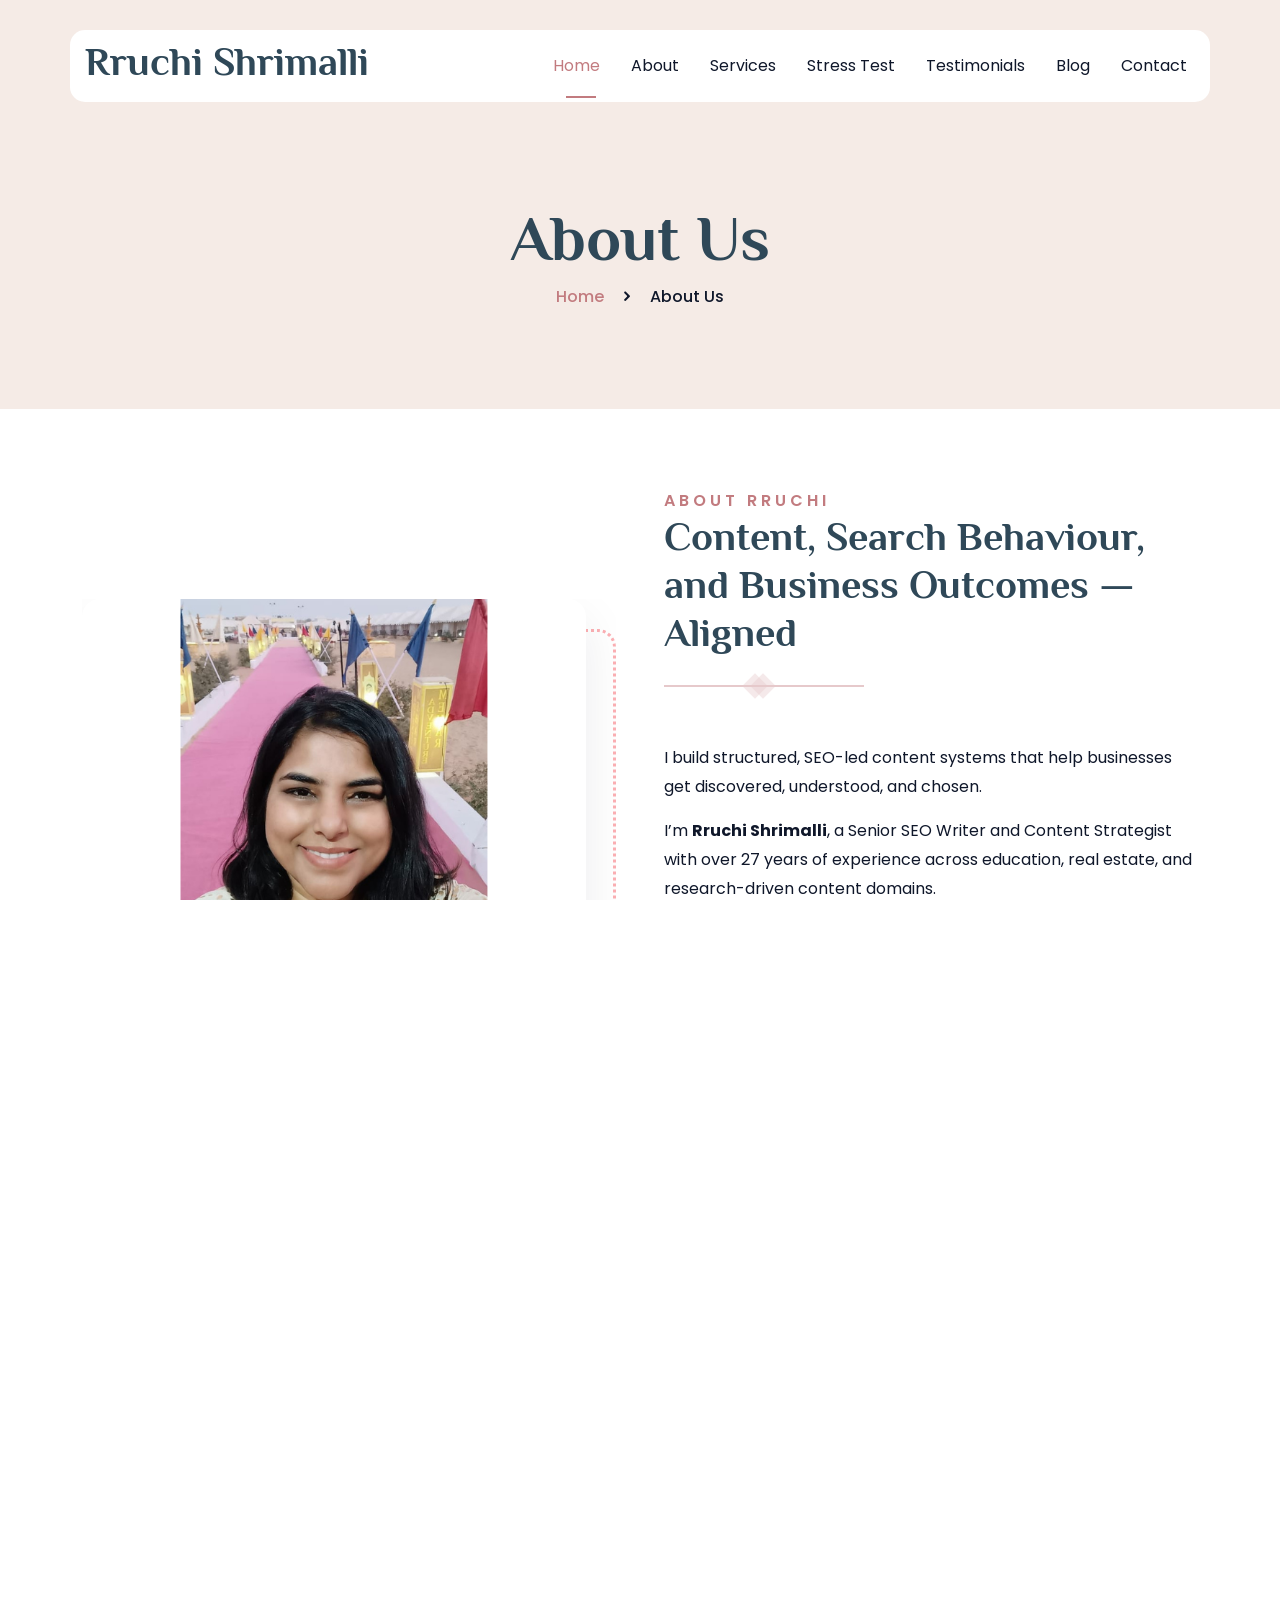
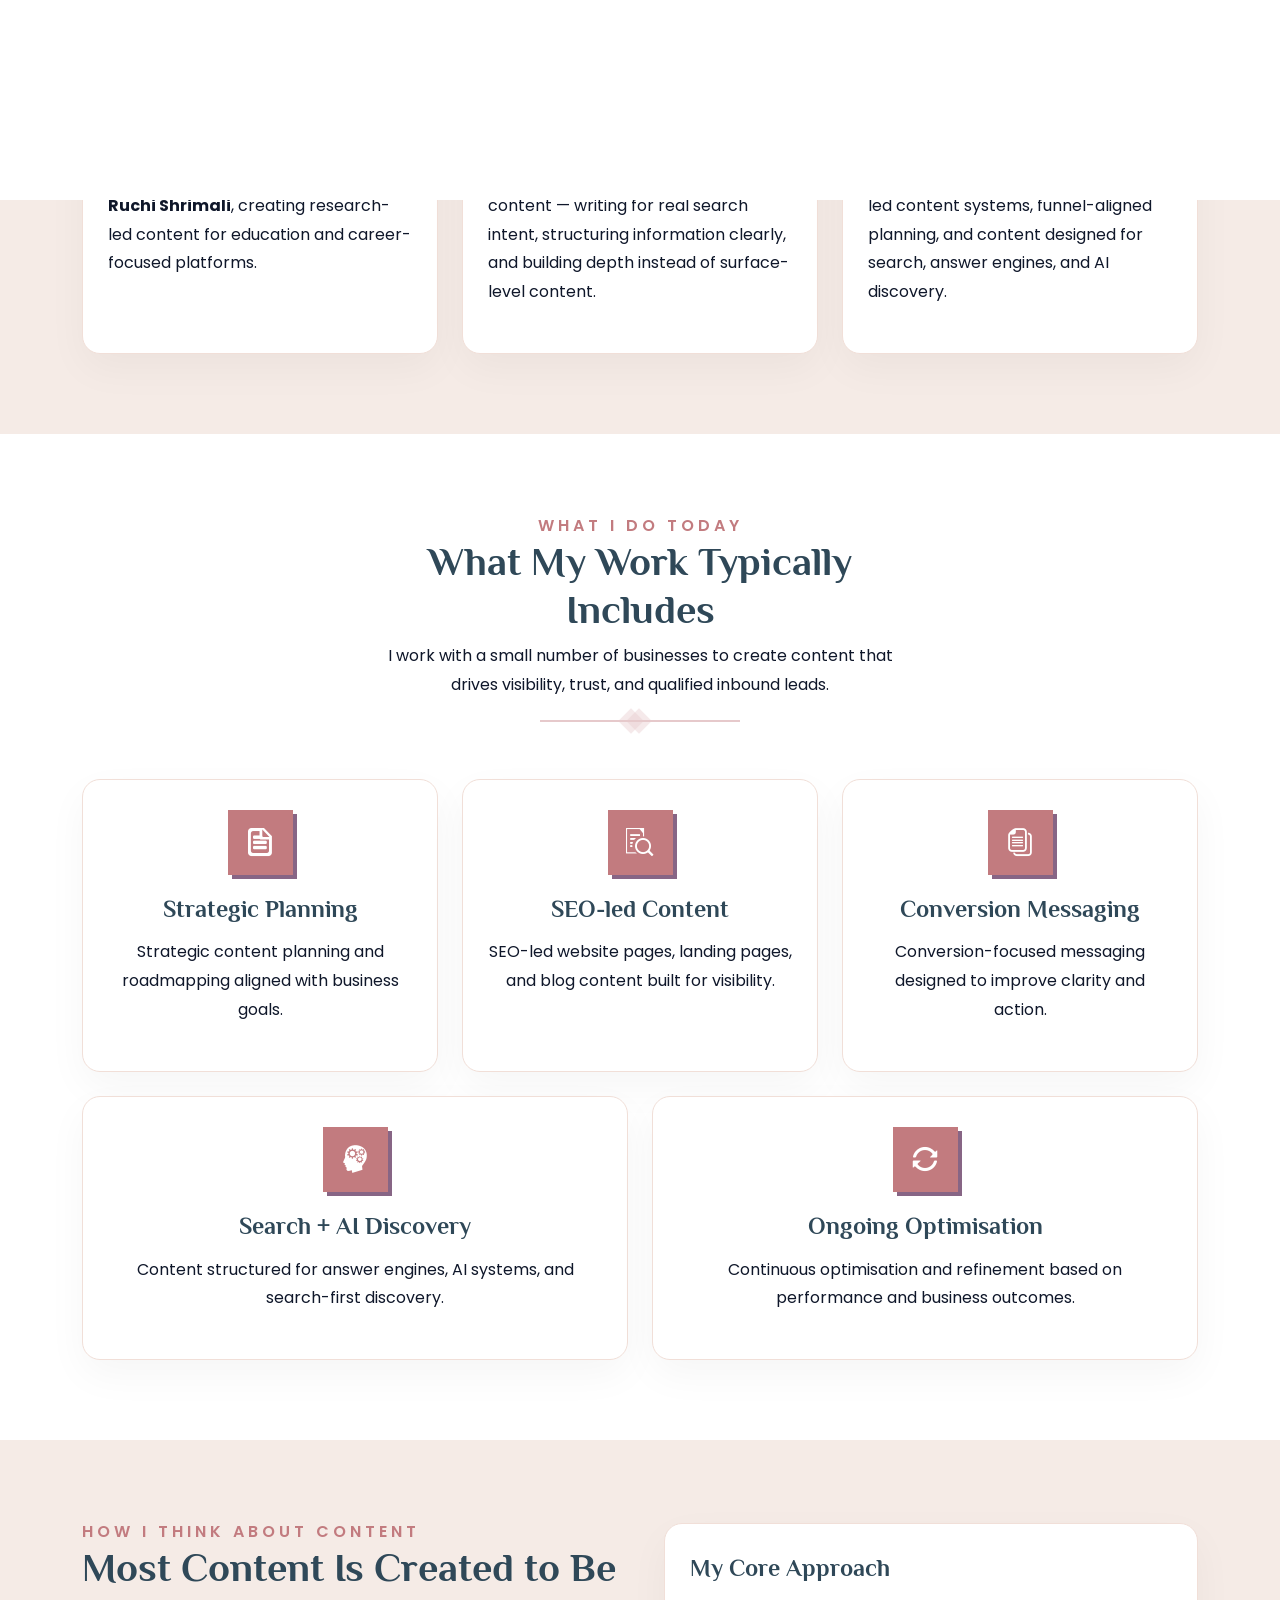
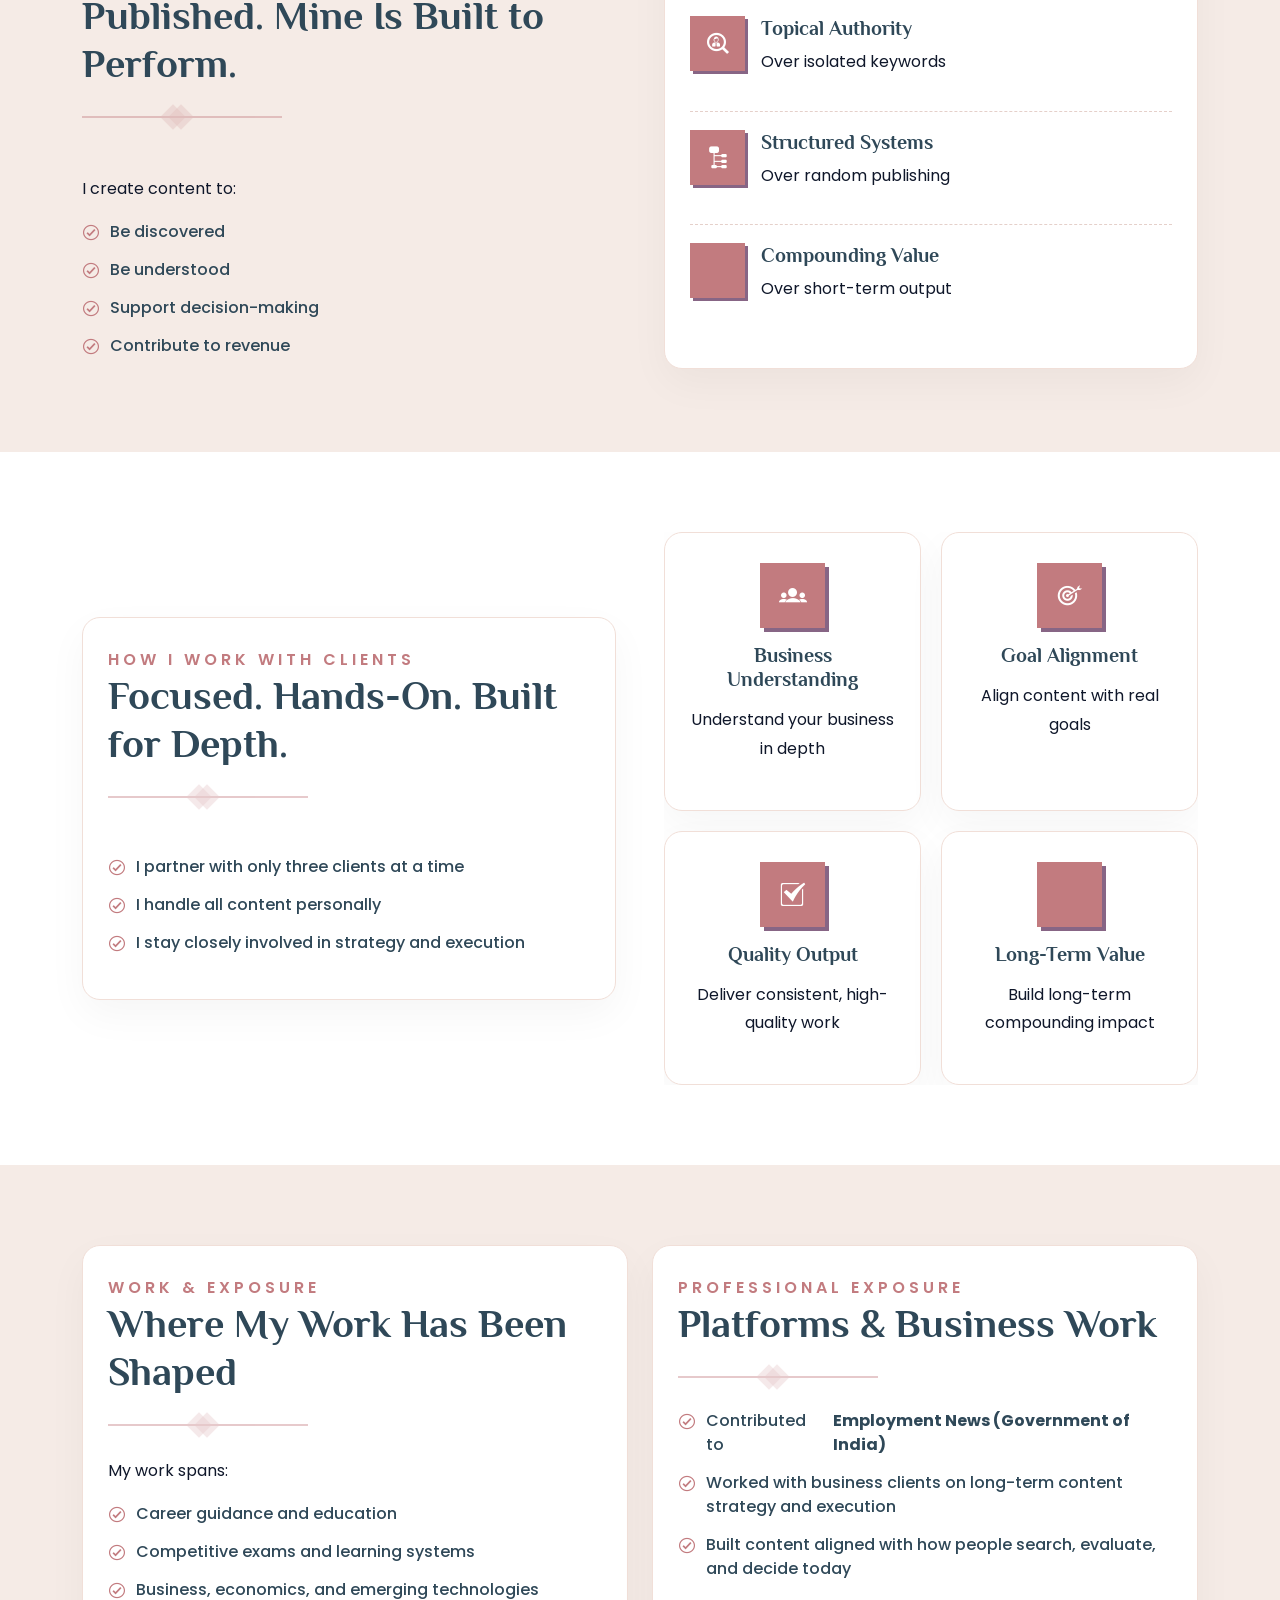
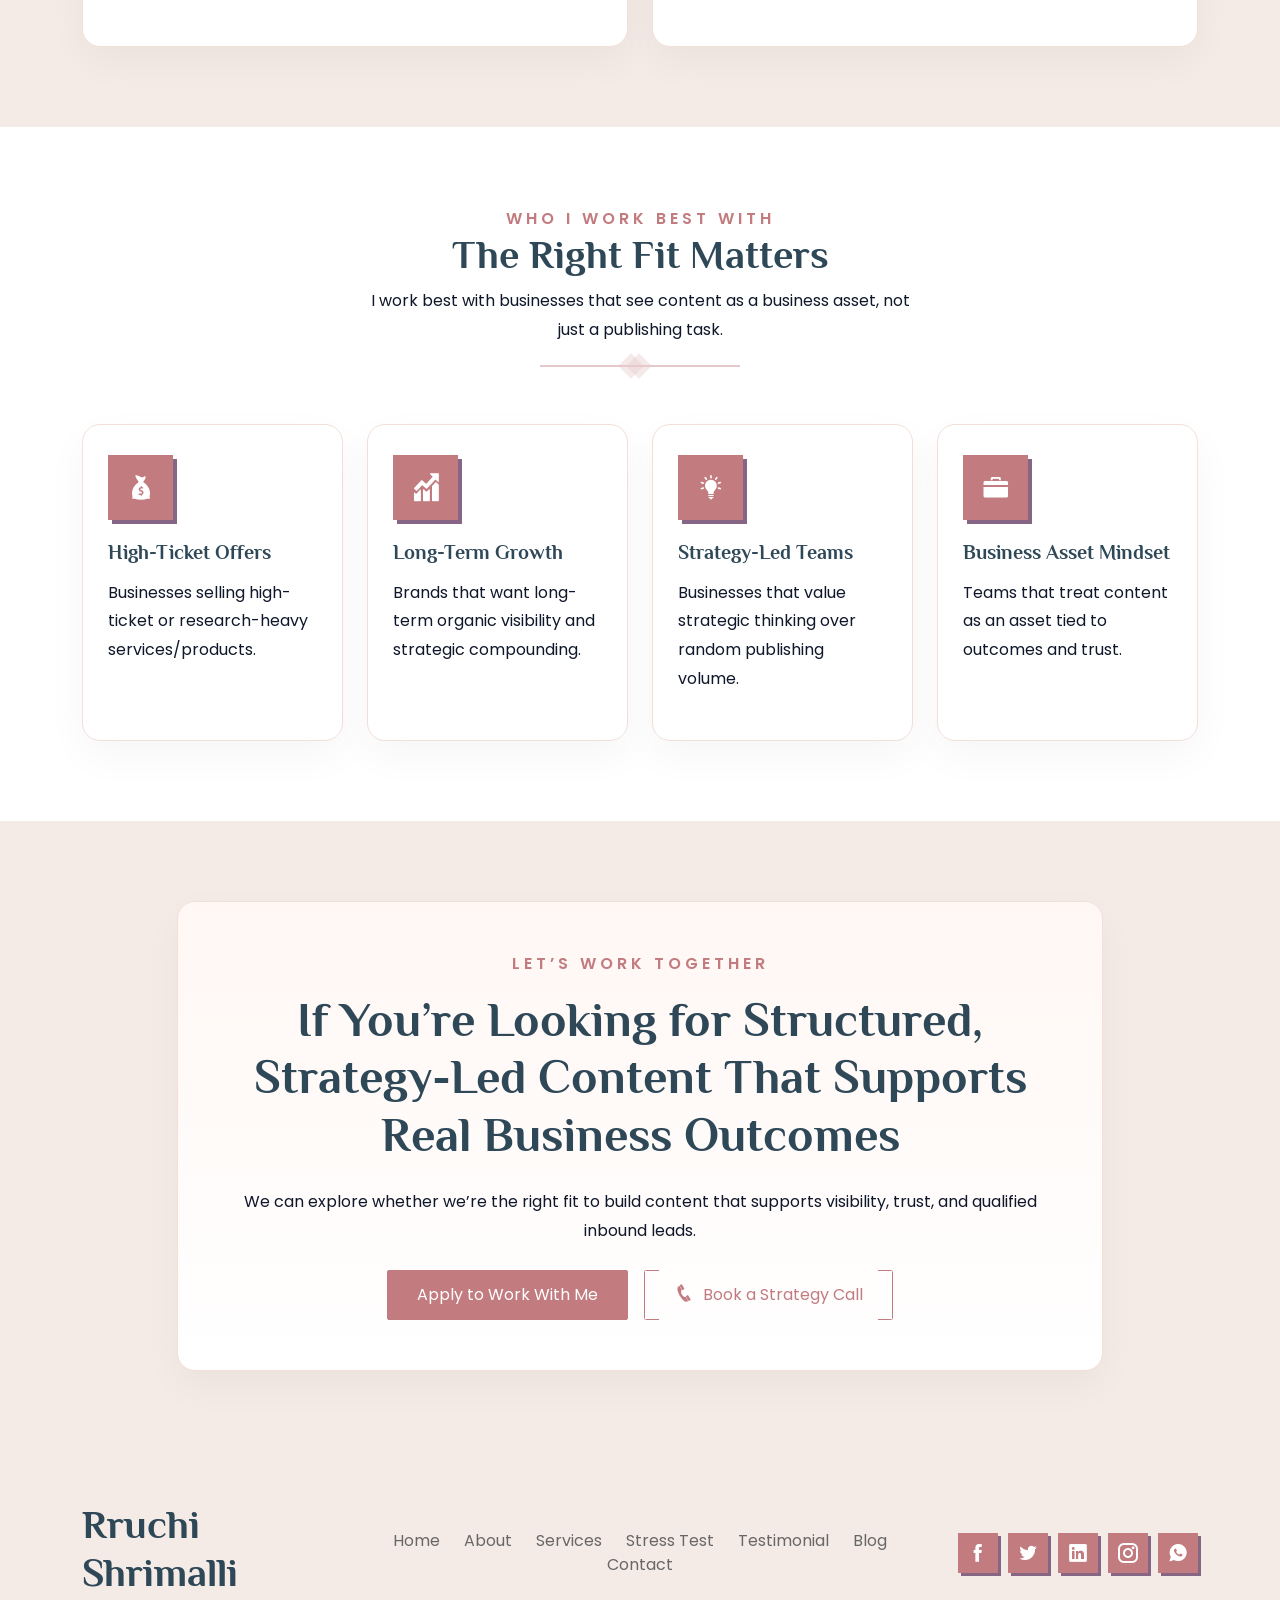
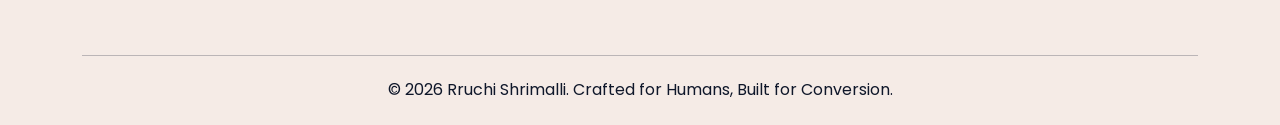
==== commit abbae11a: "updated blog" ====
--- a/about.html
+++ b/about.html
@@ -40,6 +40,48 @@
     <!-- Default color version -->
     <link rel="stylesheet" href="assets/css/fonts/philosopher-poppins.css" id="font-switch" />
 
+
+    <!-- ========== Entity / Methodology Schema (sitewide) ========== -->
+    <meta name="keywords" content="Generative Engine Optimization, GEO, Answer Engine Optimization, AEO, Artificial Intelligence Optimization, AIO, AI Discovery, Content Governance, Two-Layered Content Audit, Conversion Auditing, Conversion Audit, Time-to-Value, TTV, 15-Second Rule, Topical Authority, Category Ownership, Rruchi Shrimalli, Content Strategist, Revenue Systems Architect" />
+    <script type="application/ld+json">
+{
+  "@context": "https://schema.org",
+  "@type": "Person",
+  "name": "Rruchi Shrimalli",
+  "url": "https://rruchi.com/",
+  "jobTitle": "Content Strategist & Revenue Systems Architect",
+  "description": "Content Strategist & Revenue Systems Architect with 27+ years of expertise in Generative Engine Optimization (GEO), Answer Engine Optimization (AEO), Artificial Intelligence Optimization (AIO), Content Governance, the Two-Layered Content Audit, Conversion Auditing, Time-to-Value (TTV), the 15-Second Rule, and Topical Authority / Category Ownership.",
+  "knowsAbout": [
+    "Generative Engine Optimization (GEO)",
+    "Answer Engine Optimization (AEO)",
+    "Artificial Intelligence Optimization (AIO)",
+    "AI Discovery",
+    "Content Governance",
+    "Two-Layered Content Audit",
+    "Conversion Auditing",
+    "Conversion Audit",
+    "Time-to-Value (TTV)",
+    "The 15-Second Rule",
+    "Topical Authority",
+    "Category Ownership"
+  ],
+  "sameAs": [
+    "https://www.facebook.com/rruchishrimalli1",
+    "https://x.com/thetalentdose",
+    "https://www.linkedin.com/in/rruchi-shrimalli/",
+    "https://www.instagram.com/rruchishrimalli1/"
+  ],
+  "makesOffer": [
+    {"@type":"Offer","itemOffered":{"@type":"Service","name":"Generative Engine Optimization (GEO)","provider":{"@type":"Person","name":"Rruchi Shrimalli"}}},
+    {"@type":"Offer","itemOffered":{"@type":"Service","name":"Answer Engine Optimization (AEO)","provider":{"@type":"Person","name":"Rruchi Shrimalli"}}},
+    {"@type":"Offer","itemOffered":{"@type":"Service","name":"Artificial Intelligence Optimization (AIO)","provider":{"@type":"Person","name":"Rruchi Shrimalli"}}},
+    {"@type":"Offer","itemOffered":{"@type":"Service","name":"Two-Layered Content Audit","provider":{"@type":"Person","name":"Rruchi Shrimalli"}}},
+    {"@type":"Offer","itemOffered":{"@type":"Service","name":"Conversion Auditing","provider":{"@type":"Person","name":"Rruchi Shrimalli"}}},
+    {"@type":"Offer","itemOffered":{"@type":"Service","name":"Content Governance","provider":{"@type":"Person","name":"Rruchi Shrimalli"}}},
+    {"@type":"Offer","itemOffered":{"@type":"Service","name":"1-Month Content System Stress Test","provider":{"@type":"Person","name":"Rruchi Shrimalli"}}}
+  ]
+}
+</script>
 </head>
 
 <body>
@@ -70,6 +112,9 @@
                                     <a class="nav-link" href="services.html">Services</a>
                                 </li>
                                 <li class="nav-item">
+                                    <a class="nav-link" href="stress-test.html">Stress Test</a>
+                                </li>
+                                <li class="nav-item">
                                     <a class="nav-link" href="testimonial.html">Testimonials</a>
                                 </li>
                                 <li class="nav-item dropdown submenu">
@@ -548,6 +593,9 @@
                 <li data-aos="fade-up" data-aos-duration="1000" data-aos-delay="300">
                   <a href="services.html" >Services</a>
                 </li>
+                <li data-aos="fade-up" data-aos-duration="1000" data-aos-delay="400">
+                  <a href="stress-test.html" >Stress Test</a>
+                </li>
                 <li data-aos="fade-up" data-aos-duration="1000" data-aos-delay="450">
                   <a href="testimonial.html" >Testimonial</a>
                 </li>
@@ -585,8 +633,7 @@
           <div class="row">
             <div class="col-12">
               <p class="m-0 text-center">
-                &copy; 2026 All right reserved. Made with
-                <i class="icofont-heart"></i> by <a href="#">Jarvis</a>
+                &copy; 2026 Rruchi Shrimalli. Crafted for Humans, Built for Conversion.
               </p>
             </div>
           </div>
@@ -620,6 +667,8 @@
     <!--====== Custom js ======-->
     <script src="assets/js/custom.js"></script>
 
+    <!--====== Lead form handler ======-->
+    <script src="assets/js/forms.js"></script>
 </body>
 
 </html>
--- a/assets/css/style.css
+++ b/assets/css/style.css
@@ -1086,20 +1086,28 @@
 }
 @media only screen and (max-width: 991px) {
   .hero__author--inner {
-    width: 30vw;
-    height: 60vh;
+    width: 50vw;
+    height: 60vw;
+    margin-left: auto;
+    margin-right: auto;
   }
 }
 @media only screen and (max-width: 767px) {
   .hero__author--inner {
-    width: 67vw;
-    height: 100vh;
+    width: 65vw;
+    height: 80vw;
+    max-height: 420px;
+    margin-left: auto;
+    margin-right: auto;
   }
 }
 @media only screen and (max-width: 575px) {
   .hero__author--inner {
-    width: 80vw;
-    height: 100vh;
+    width: 75vw;
+    height: 90vw;
+    max-height: 380px;
+    margin-left: auto;
+    margin-right: auto;
   }
 }
 .hero__author--inner--pic {
@@ -1659,7 +1667,6 @@
   position: relative;
   width: 100%;
   padding: 10px;
-  background-color: #c27b7f;
   border-radius: 5px;
 }
 .authorv2__image img {
@@ -2273,6 +2280,10 @@
   overflow: hidden;
 }
 .blog__single-post__image img {
+  width: 100%;
+  height: 240px;
+  object-fit: cover;
+  object-position: center;
   transition: 0.3s;
 }
 .blog__single-post__body {
@@ -4994,4 +5005,71 @@
     font-size: 15px;
     line-height: 1.7;
   }
-}+}
+/* ========== Lead form block (Stress Test CTA form) ========== */
+.lead-form-block {
+  background-color: #f5ebe6;
+  border-radius: 8px;
+  padding: 30px;
+  margin: 30px 0;
+}
+.bg-one .lead-form-block { background-color: #ffffff; }
+.lead-form-heading {
+  font-size: 1.25rem;
+  margin-bottom: 25px;
+  color: #2f4858;
+  line-height: 1.45;
+  font-weight: 700;
+}
+.lead-form .form-section { margin-bottom: 22px; }
+.lead-form .lead-label { display: block; margin-bottom: 10px; color: #2f4858; }
+.lead-form .lead-radio { margin: 6px 0; }
+.lead-form .lead-radio label { display: flex; align-items: flex-start; gap: 10px; cursor: pointer; line-height: 1.5; }
+.lead-form .lead-radio input[type="radio"] { margin-top: 5px; flex-shrink: 0; accent-color: #c27b7f; }
+.lead-form input[type="text"],
+.lead-form input[type="email"],
+.lead-form input[type="url"] {
+  width: 100%;
+  border: none;
+  padding: 10px;
+  margin-bottom: 0;
+  background-color: #ffffff;
+  border-bottom: 2px solid transparent;
+  transition: border-color 0.3s ease;
+}
+.bg-one .lead-form input[type="text"],
+.bg-one .lead-form input[type="email"],
+.bg-one .lead-form input[type="url"] { background-color: #f5ebe6; }
+.lead-form input:focus { outline: none; border-bottom: 2px solid #c27b7f; }
+
+/* ========== Lead form success / error messages ========== */
+.lead-form-success {
+  background-color: #e8f5e9;
+  border: 1px solid #b9dcc1;
+  color: #1d4d2a;
+  padding: 28px 30px;
+  border-radius: 8px;
+  margin: 30px 0;
+  display: flex;
+  align-items: center;
+  gap: 14px;
+  font-size: 16px;
+  line-height: 1.5;
+}
+.lead-form-success i {
+  color: #2e7d32;
+  font-size: 28px;
+  flex-shrink: 0;
+}
+.lead-form-success strong { color: #1b3a23; }
+
+.lead-form-error {
+  background-color: #fdecea;
+  border: 1px solid #f5c6cb;
+  color: #7a1f24;
+  padding: 12px 16px;
+  border-radius: 6px;
+  margin-bottom: 18px;
+  font-size: 14px;
+  line-height: 1.4;
+}
--- a/assets/css/colors/oldRose.css
+++ b/assets/css/colors/oldRose.css
@@ -16,7 +16,6 @@
 .achieve__content__item:hover,
 .achieve3__item::before,
 .author__image:after,
-.authorv2__image,
 .booksv1__item--icon,
 .faqs-accordion
   .accordion-item
